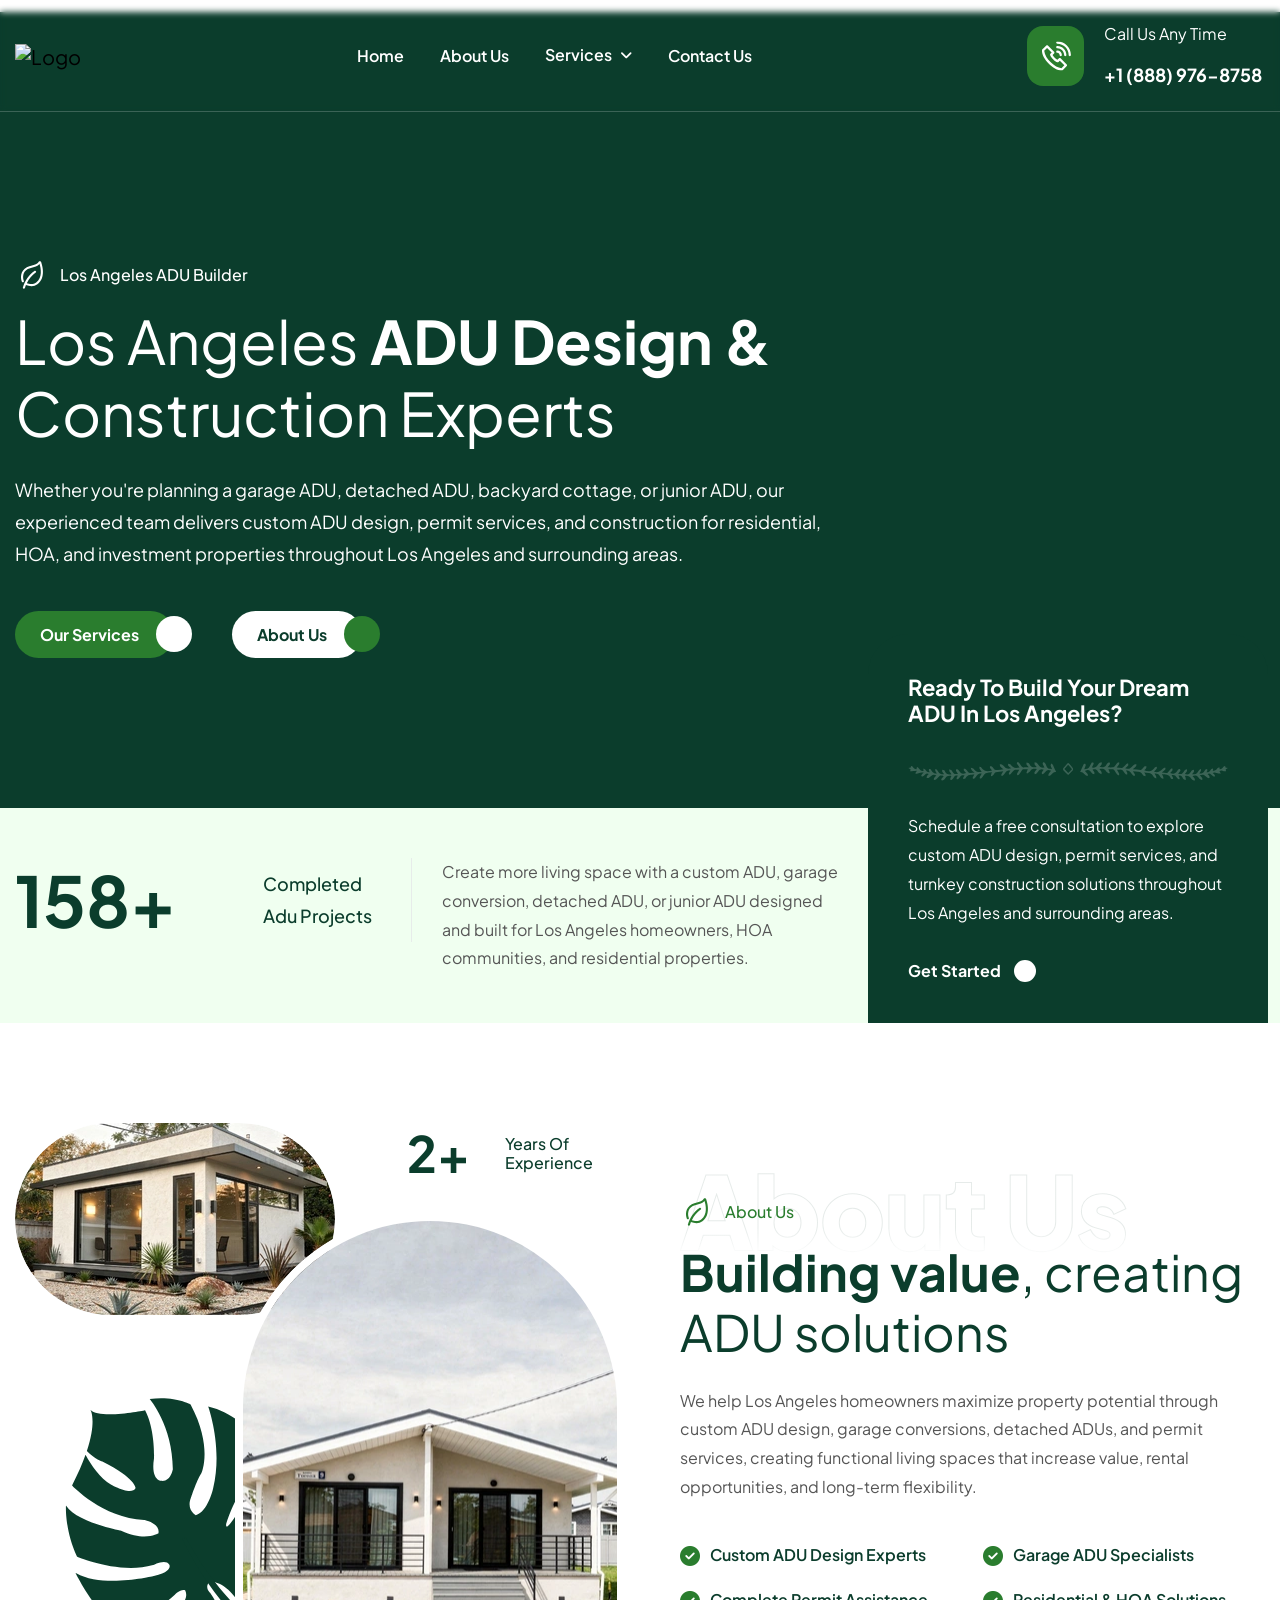
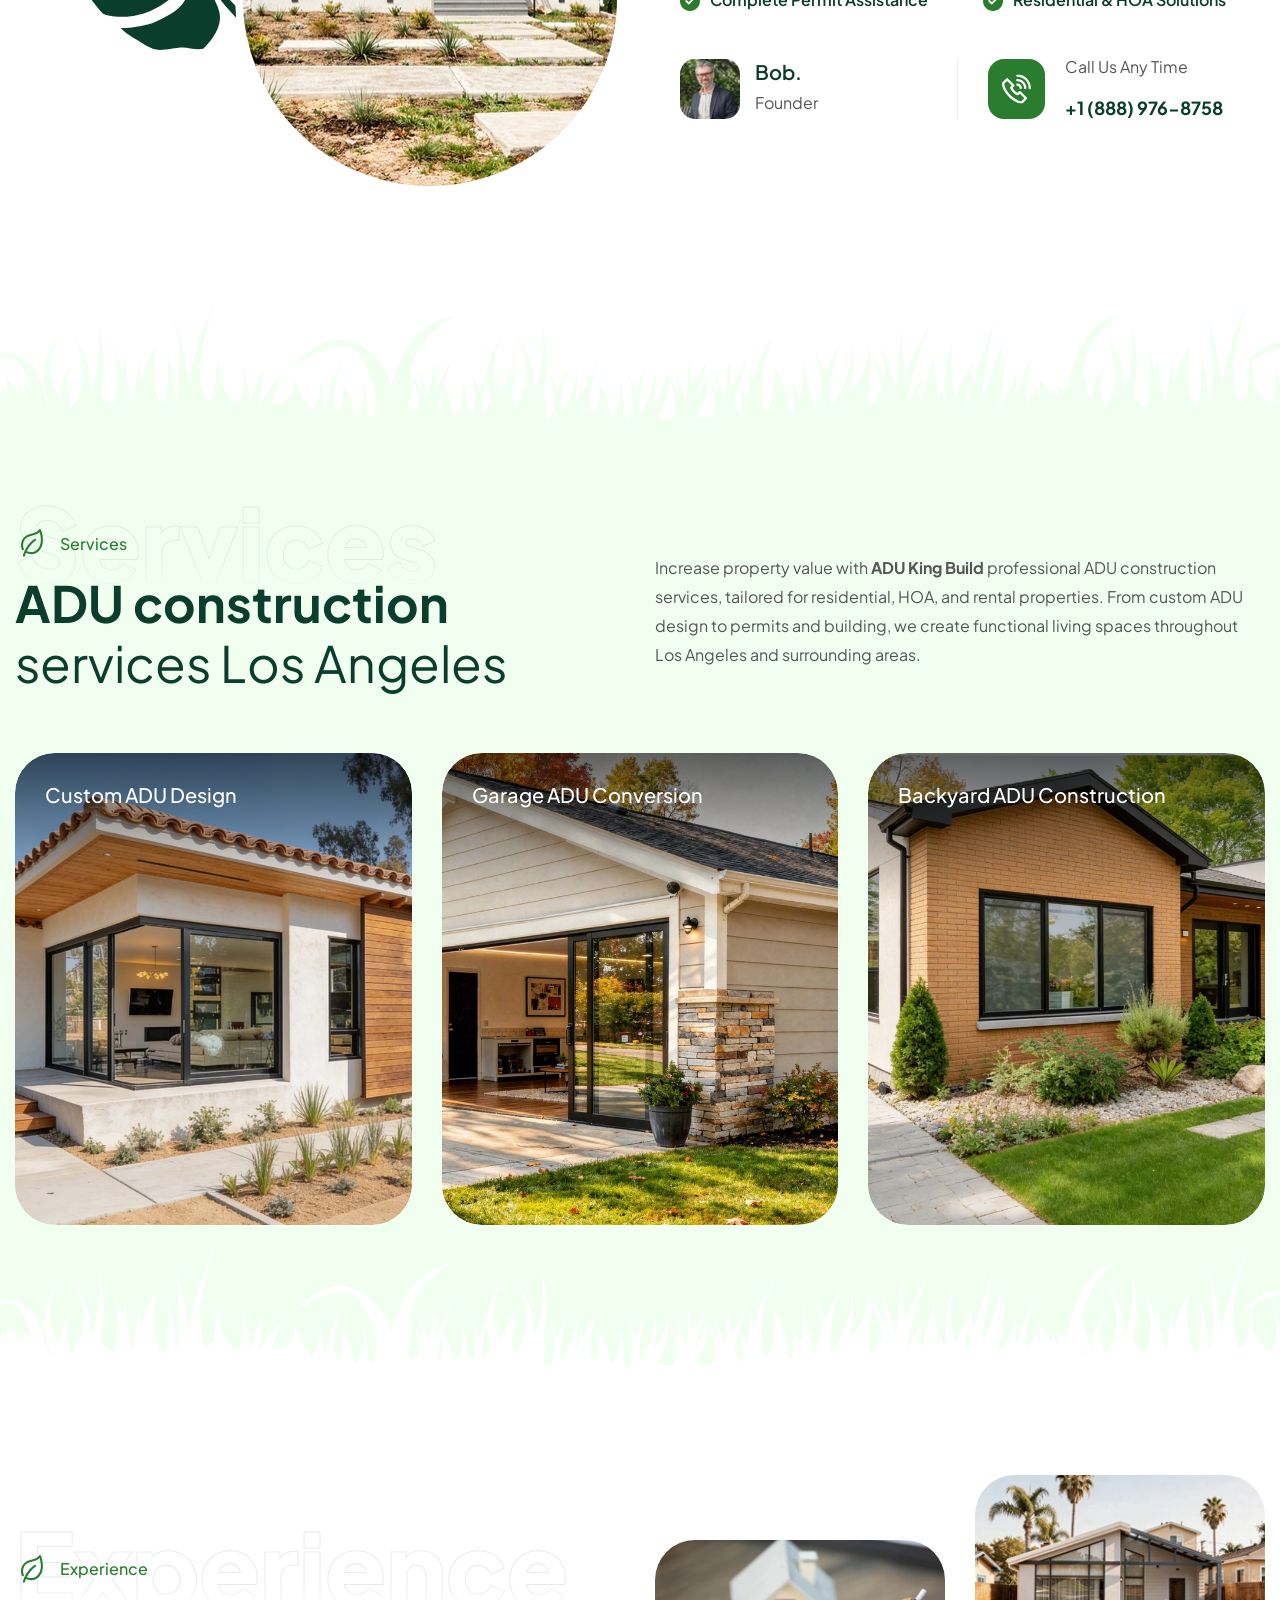
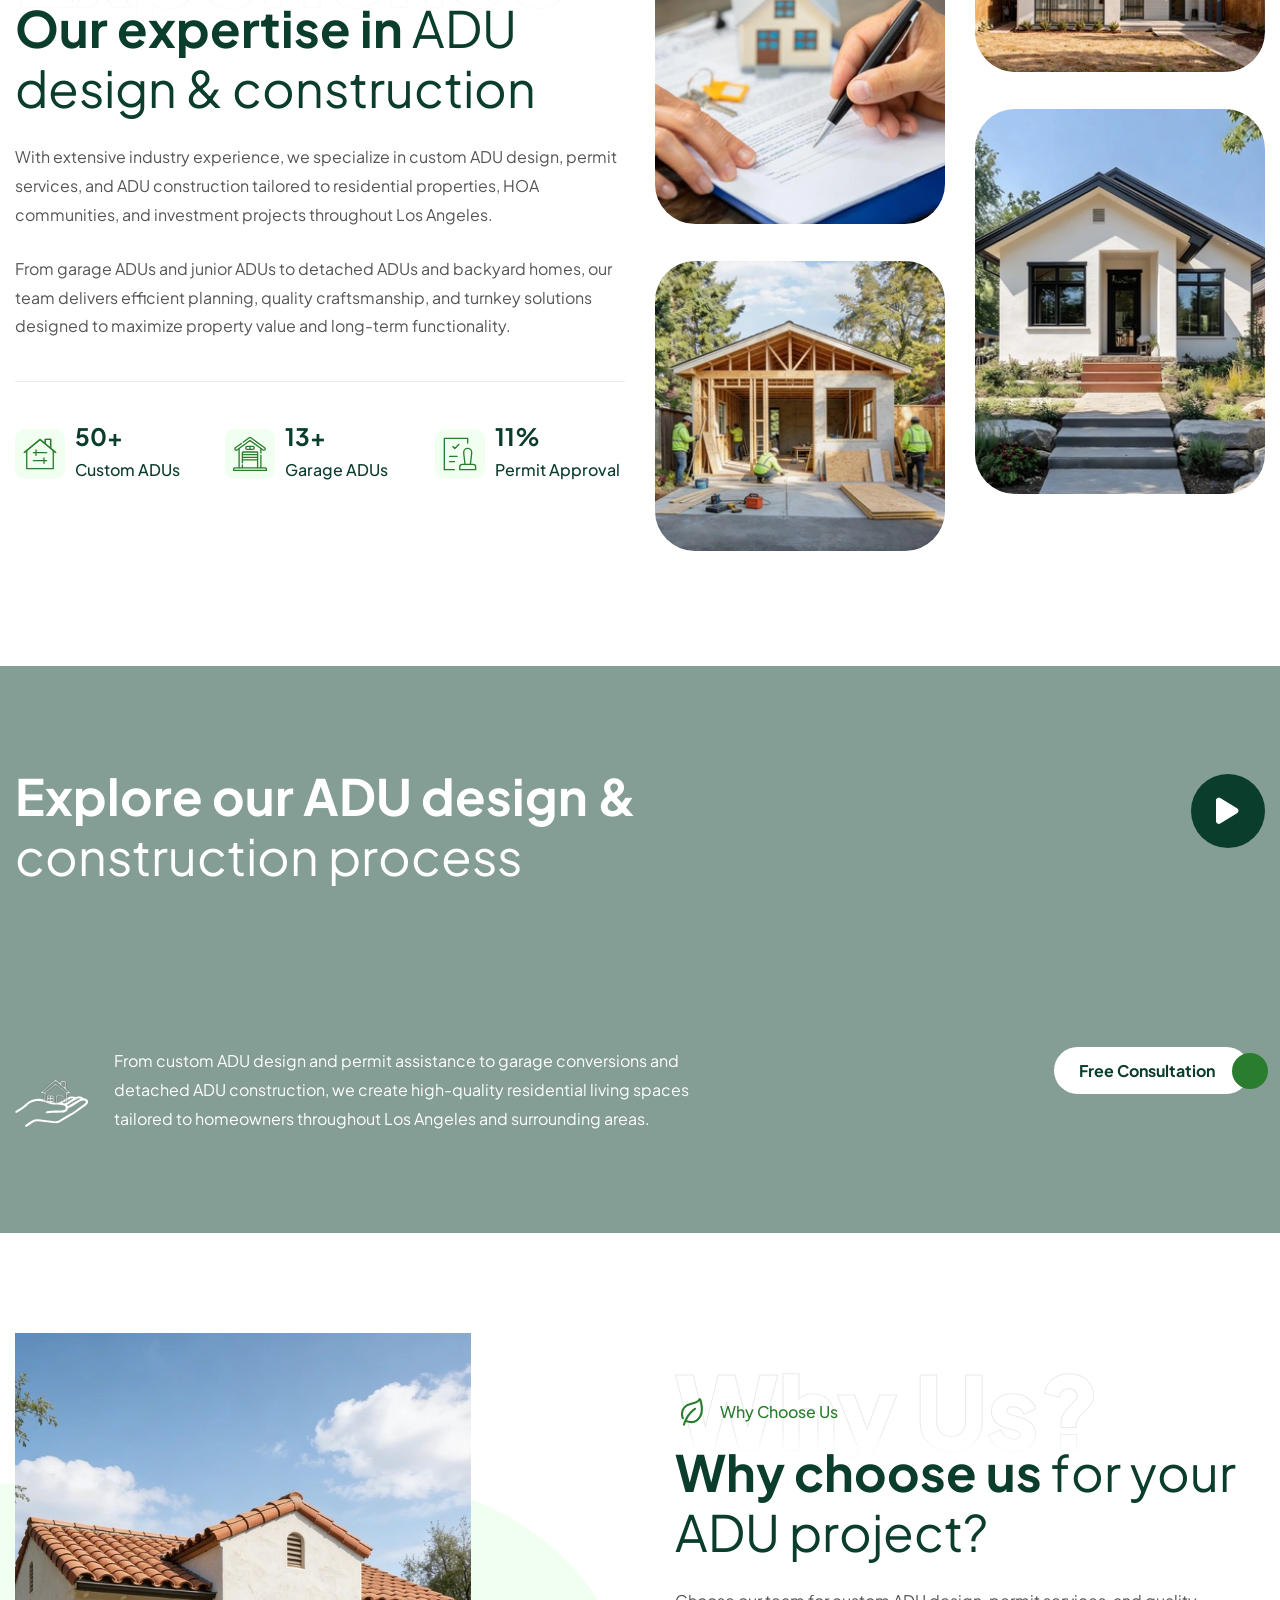
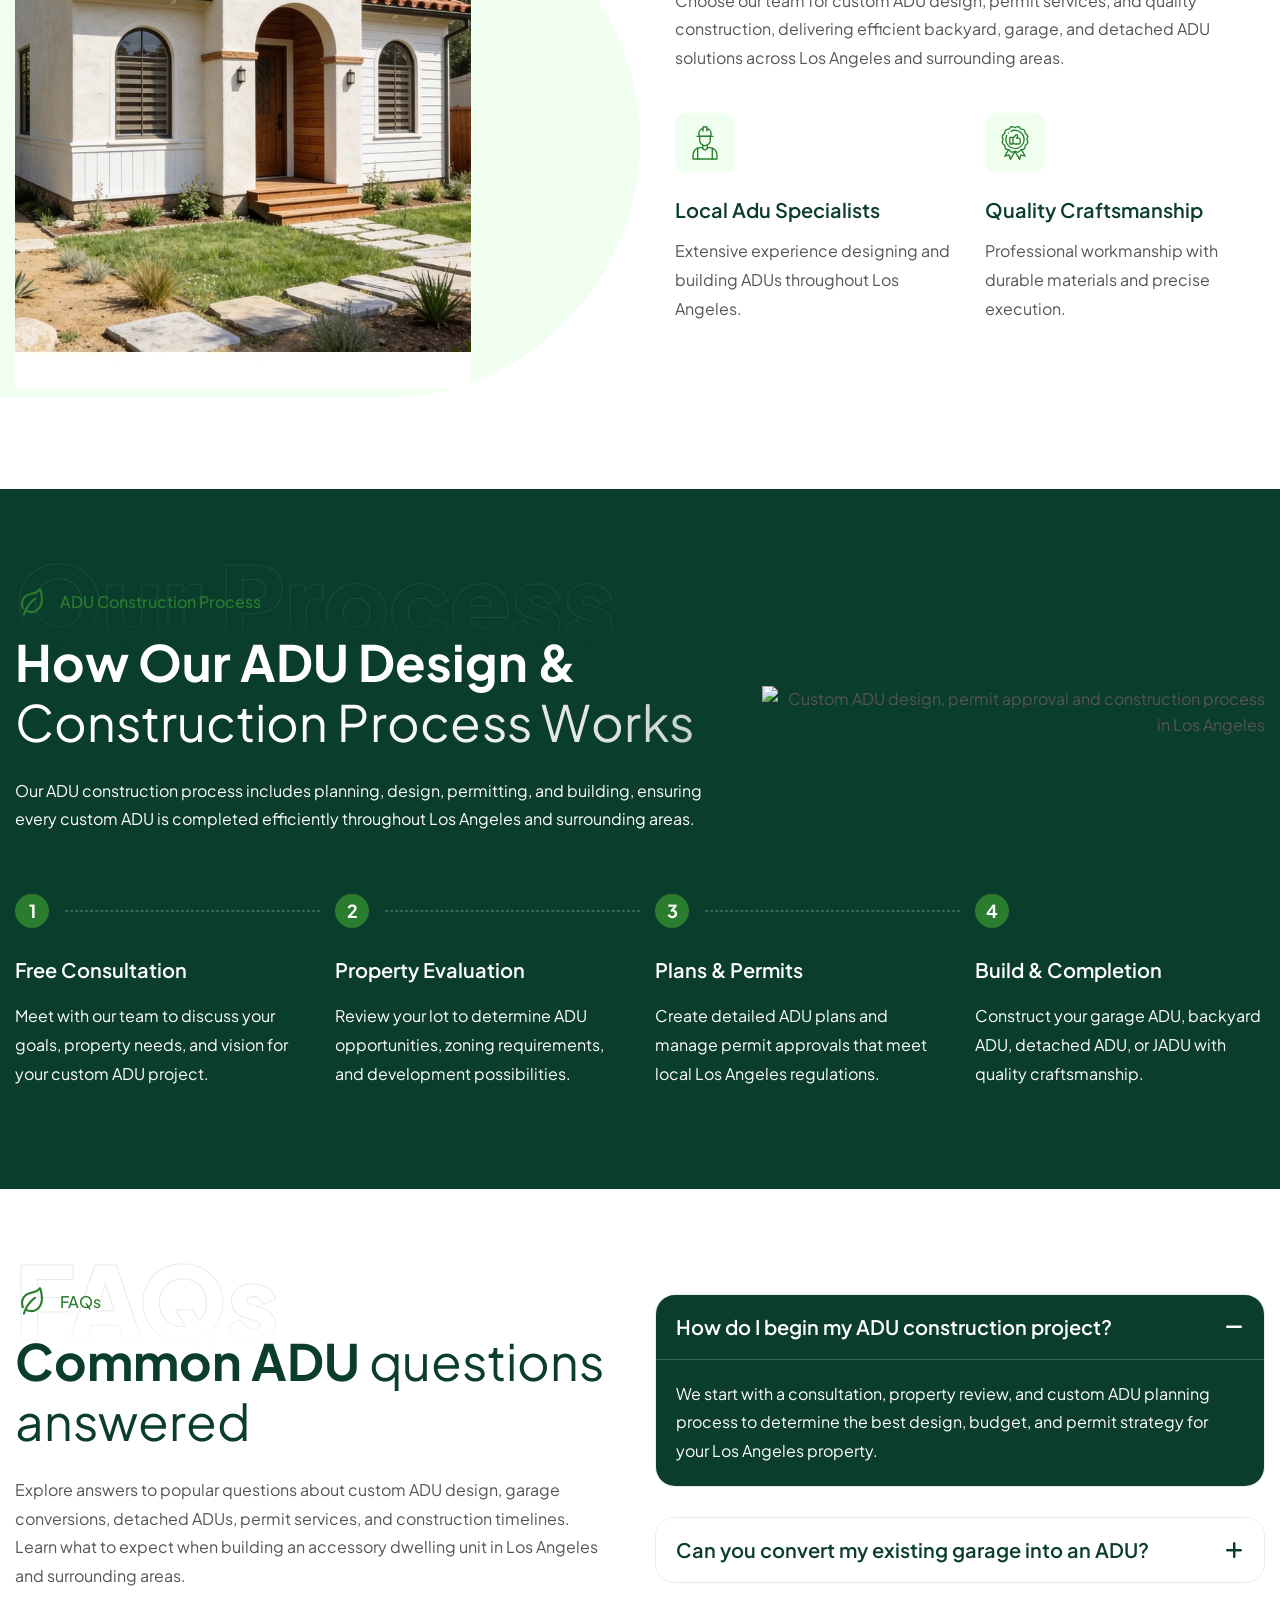
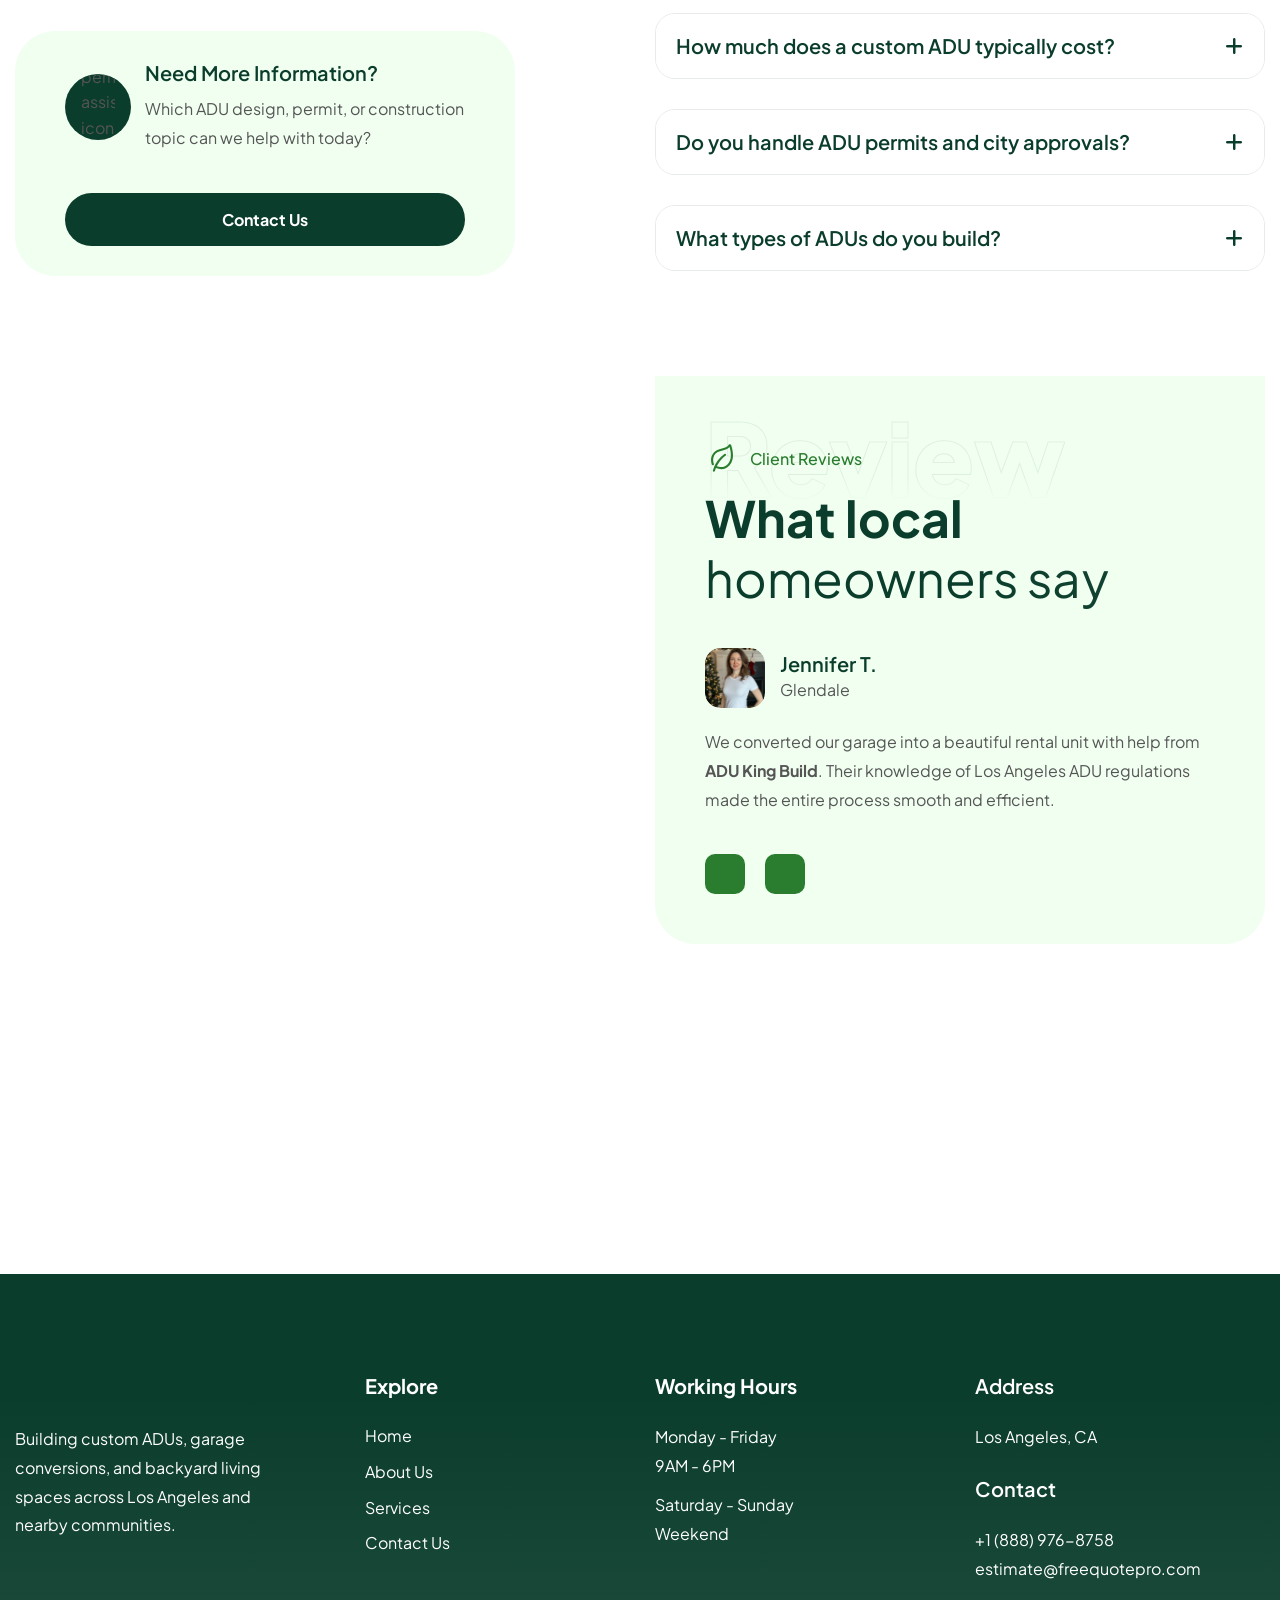
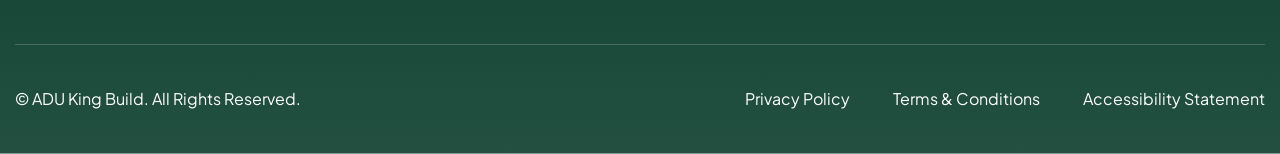
==== index.html @ 1ea775b8 "created home page for adu king build website" ====
<!DOCTYPE html>
<html lang="zxx">
<head>
	<!-- Meta -->
	<meta charset="utf-8">
	<meta http-equiv="X-UA-Compatible" content="IE=edge">
	<meta name="viewport" content="width=device-width, initial-scale=1.0">

	<!-- Primary SEO -->
	<title>ADU King Build | Custom ADU Builder in Los Angeles</title>

	<meta name="description" content="ADU King Build provides custom ADU design, garage ADUs, backyard ADUs, detached ADUs, junior ADUs, and permit services throughout Los Angeles.">
	<meta name="keywords" content="ADU Builder Los Angeles, Custom ADU Design Los Angeles, Garage ADU Conversion, Backyard ADU Builder, Detached ADU Los Angeles, Junior ADU Los Angeles, ADU Permit Services, Accessory Dwelling Unit Contractor, ADU Construction Los Angeles, ADU Design Build">
	<meta name="author" content="ADU King Build">
	<meta name="robots" content="index, follow, max-image-preview:large">

	<!-- Canonical URL -->
	<link rel="canonical" href="https://www.adukingbuild.com/">

	<!-- Open Graph -->
	<meta property="og:type" content="website">
	<meta property="og:title" content="ADU King Build | Custom ADU Builder in Los Angeles">
	<meta property="og:description" content="Professional ADU design, garage conversions, backyard ADUs, detached ADUs, junior ADUs, and permit services across Los Angeles.">
	<meta property="og:url" content="https://www.adukingbuild.com/">
	<meta property="og:site_name" content="ADU King Build">
	<meta property="og:image" content="https://www.adukingbuild.com/images/og-image.jpg">
	<meta property="og:image:width" content="1200">
	<meta property="og:image:height" content="630">
	<meta property="og:locale" content="en_US">

	<!-- Twitter Card -->
	<meta name="twitter:card" content="summary_large_image">
	<meta name="twitter:title" content="ADU King Build | Custom ADU Builder in Los Angeles">
	<meta name="twitter:description" content="Expert ADU design and construction services including garage ADUs, backyard ADUs, detached ADUs, and permit assistance.">
	<meta name="twitter:image" content="https://www.adukingbuild.com/images/og-image.jpg">

	<!-- Favicon Icon -->
	<link rel="shortcut icon" type="image/x-icon" href="images/favicon.png">

	<!-- Google Fonts Css -->
	<link rel="preconnect" href="https://fonts.googleapis.com">
	<link rel="preconnect" href="https://fonts.gstatic.com" crossorigin>
	<link href="https://fonts.googleapis.com/css2?family=Plus+Jakarta+Sans:ital,wght@0,200..800;1,200..800&display=swap" rel="stylesheet">

	<!-- Bootstrap Css -->
	<link href="css/bootstrap.min.css" rel="stylesheet" media="screen">

	<!-- SlickNav Css -->
	<link href="css/slicknav.min.css" rel="stylesheet">

	<!-- Swiper Css -->
	<link rel="stylesheet" href="css/swiper-bundle.min.css">

	<!-- Font Awesome Icon Css -->
	<link href="css/all.css" rel="stylesheet" media="screen">

	<!-- Animated Css -->
	<link href="css/animate.css" rel="stylesheet">

	<!-- Magnific Popup Css -->
	<link rel="stylesheet" href="css/magnific-popup.css">

	<!-- Mouse Cursor Css -->
	<link rel="stylesheet" href="css/mousecursor.css">

	<!-- Main Custom Css -->
	<link href="css/custom.css" rel="stylesheet" media="screen">
</head>
<body>

    <!-- Header Start -->
	<header class="main-header">
		<div class="header-sticky">
			<nav class="navbar navbar-expand-lg">
				<div class="container">
					<!-- Logo Start -->
					<a class="navbar-brand" href="./">
						<img src="images/logo.svg" alt="Logo">
					</a>
					<!-- Logo End -->

					<!-- Main Menu Start -->
					<div class="collapse navbar-collapse main-menu">
                        <div class="nav-menu-wrapper">
                            <ul class="navbar-nav mr-auto" id="menu">
                                <li class="nav-item"><a class="nav-link" href="./">Home</a>
                                  
                                </li>                                
                                <li class="nav-item"><a class="nav-link" href="about.html">About Us</a></li>
                                <li class="nav-item submenu"><a class="nav-link" href="services.html">Services</a>
                                    <ul>                                        
                                        <li class="nav-item"><a class="nav-link" href="service-custom-adu-design.html">Custom ADU Design</a></li>
                                        <li class="nav-item"><a class="nav-link" href="service-junior-adu.html">Junior ADU</a></li>
                                        <li class="nav-item"><a class="nav-link" href="service-garage-adu.html">Garage ADU</a></li>
                                         <li class="nav-item"><a class="nav-link" href="service-backyard-adu.html">Backyard ADU</a></li>
                                        <li class="nav-item"><a class="nav-link" href="service-detached-adu.html">Detached ADU</a></li>
                                        <li class="nav-item"><a class="nav-link" href="service-adu-permit.html">ADU Permit Services</a></li>


                                    </ul>
                                </li>
                                <li class="nav-item"><a class="nav-link" href="contact.html">Contact Us</a></li>                             
                            </ul>
                        </div>
                        <!-- Contact Now Box Start -->
                        <div class="contact-now-box d-inline-flex">
                            <div class="icon-box">
                                <a href="tel:+18889768758">  <img src="images/icons/icon-phone.svg" alt="contact for adu services across los angeles">
</a>
                            </div>
                            <div class="contact-now-box-content">
                                <p>call us any time</p>
                                <h3><a href="tel:+18889768758">+1 (888) 976-8758</a></h3>                                
                            </div>
                        </div>
                        <!-- Contact Now Box End -->
					</div>
					<!-- Main Menu End -->
					<div class="navbar-toggle"></div>
				</div>
			</nav>
			<div class="responsive-menu"></div>
		</div>
	</header>
	<!-- Header End -->

<!-- Hero Section Start -->
<div class="hero hero-video">
    <!-- Video Start -->
    <div class="hero-bg-video">
        <!-- Selfhosted Video Start -->
        <video autoplay muted loop id="myVideo"><source src="images/videos/adu-king-build-video.mp4" type="video/mp4"></video>

        <!-- Selfhosted Video End -->
    </div>
    <!-- Video End -->

    <div class="container">
        <div class="row align-items-center">
            <div class="col-lg-9">
                <!-- Hero Content Start -->
                <div class="hero-content">

                    <!-- Section Title Start -->
                    <div class="section-title">
                        <h3 class="wow fadeInUp">Los Angeles ADU Builder</h3>

                        <h1 class="text-anime-style-2" data-cursor="-opaque">
                            <span>Los Angeles</span> ADU Design &amp;
                            <span>Construction Experts</span>
                        </h1>

                        <p class="wow fadeInUp" data-wow-delay="0.25s">
                            Whether you're planning a garage ADU, detached ADU, backyard cottage, or junior ADU, our experienced team delivers custom ADU design, permit services, and construction for residential, HOA, and investment properties throughout Los Angeles and surrounding areas.
                        </p>
                    </div>
                    <!-- Section Title End -->

                    <div class="hero-content-body wow fadeInUp" data-wow-delay="0.5s">
                        <a href="services.html" class="btn-default">our services</a>
                        <a href="about.html" class="btn-default btn-highlighted">About Us</a>
                    </div>

                </div>
                <!-- Hero Content End -->
            </div>
        </div>
    </div>
</div>
<!-- Hero Section End -->

<!-- Customer Review Section Start -->
<div class="customer-review">
    <div class="container">
        <div class="row">

            <div class="col-lg-4 col-md-6">
                <!-- Our Happy Customer Start -->
                <div class="our-happy-customer">
                    <div class="happy-customer-counter">
                        <h2><span class="counter">460</span>+</h2>
                        <p>completed adu projects</p>
                    </div>
                </div>
                <!-- Our Happy Customer End -->
            </div>

            <div class="col-lg-4 col-md-6 order-lg-2 order-md-3">
                <!-- Customer Review Content Start -->
                <div class="customer-review-content">
                    <p>Create more living space with a custom ADU, garage conversion, detached ADU, or junior ADU designed and built for Los Angeles homeowners, HOA communities, and residential properties.</p>
                </div>
                <!-- Customer Review Content End -->
            </div>

            <div class="col-lg-4 order-lg-3 order-md-2">
                <!-- Customer Consultation Box Start -->
                <div class="customer-consultation-box">
                    <div class="customer-consultation-title">
                        <h3>Ready to Build Your Dream ADU in Los Angeles?</h3>
                    </div>

                    <div class="customer-consultation-image">
                        <img src="images/icons/customer-consultation-box-img.svg" alt="Los Angeles ADU design and construction consultation">
                    </div>

                    <div class="customer-consultation-body">
                        <p>Schedule a free consultation to explore custom ADU design, permit services, and turnkey construction solutions throughout Los Angeles and surrounding areas.</p>
                    </div>

                    <div class="customer-consultation-footer">
                        <a href="contact.html" class="learn-more-btn">get started</a>
                    </div>
                </div>
                <!-- Customer Consultation Box End -->
            </div>

        </div>
    </div>
</div>
<!-- Customer Review Section End -->

<!-- About Us Section Start -->
<div class="about-us">
    <div class="container">
        <div class="row align-items-center">
            <div class="col-lg-6">
                <!-- About Us Image Start -->
                <div class="about-image">

                    <!-- About Image Start -->
                    <div class="about-img-1">
                        <figure class="image-anime reveal">
                            <img src="images/resources/about-adu-service-2.webp" alt="Custom ADU design and detached ADU construction project in Los Angeles residential neighborhood">
                        </figure>
                    </div>
                    <!-- About Image End -->

                    <!-- About Image Start -->
                    <div class="about-img-2">
                        <figure class="image-anime reveal">
                            <img src="images/resources/about-adu-service.webp" alt="Modern backyard ADU and garage conversion built by Los Angeles ADU contractor">
                        </figure>
                    </div>
                    <!-- About Image End -->

                    <!-- Company Experience Start -->
                    <div class="company-experience">
                        <div class="company-experience-counter">
                            <h2><span class="counter">15</span>+</h2>
                        </div>
                        <div class="company-experience-content">
                            <p>years of experience</p>
                        </div>
                    </div>
                    <!-- Company Experience End -->

                </div>
                <!-- About Us Image End -->
            </div>

            <div class="col-lg-6">
                <!-- About Us Content Start -->
                <div class="about-us-content">

                    <!-- Section Title Start -->
                    <div class="section-title">
                        <div class="section-bg-title">
                            <span>about us</span>
                        </div>

                        <h3 class="wow fadeInUp">About Us</h3>

                        <h2 class="text-anime-style-2" data-cursor="-opaque">
                            Building value<span>, creating ADU solutions</span>
                        </h2>

                        <p class="wow fadeInUp" data-wow-delay="0.25s">
                            We help Los Angeles homeowners maximize property potential through custom ADU design, garage conversions, detached ADUs, and permit services, creating functional living spaces that increase value, rental opportunities, and long-term flexibility.
                        </p>
                    </div>
                    <!-- Section Title End -->

                    <!-- About Us Body Start -->
                    <div class="about-us-body wow fadeInUp" data-wow-delay="0.5s">
                        <ul>
                            <li>Custom ADU Design Experts</li>
                            <li>Garage ADU Specialists</li>
                            <li>Complete Permit Assistance</li>
                            <li>Residential &amp; HOA Solutions</li>
                        </ul>
                    </div>
                    <!-- About Us Body End -->

                    <!-- About Us Footer Start -->
                    <div class="about-us-footer wow fadeInUp" data-wow-delay="0.75s">

                        <!-- About Company Founder Start -->
                        <div class="about-company-founder">

                            <!-- Company Founder Image Start -->
                            <div class="company-founder-image">
                                <figure class="image-anime">
                                    <img src="images/testimonias/bob-founder.webp" alt="Founder of ADU King Build Los Angeles ADU design and construction company">
                                </figure>
                            </div>
                            <!-- Company Founder Image End -->

                            <!-- Company Founder Content Start -->
                            <div class="company-founder-content">
                                <h3>Bob.</h3>
                                <p>Founder</p>
                            </div>
                            <!-- Company Founder Content End -->

                        </div>
                        <!-- About Company Founder End -->

                        <!-- Contact Now Box Start -->
                        <div class="contact-now-box about-contact-box">
                            <div class="icon-box">
                                <a href="tel:+18889768758">
                                 <img src="images/icons/icon-phone.svg" alt="Call ADU King Build Los Angeles">

                                </a>
                            </div>

                            <div class="contact-now-box-content">
                                <p>call us any time</p>
                                <h3><a href="tel:+18889768758">+1 (888) 976-8758</a></h3>
                            </div>
                        </div>
                        <!-- Contact Now Box End -->

                    </div>
                    <!-- About Us Footer End -->

                </div>
                <!-- About Us Content End -->
            </div>
        </div>
    </div>
</div>
<!-- About Us Section End -->

<!-- Our Services Section Start -->
<div class="our-services">
    <div class="container">
        <div class="row section-row align-items-center">
            <div class="col-lg-6">
                <!-- Section Title Start -->
                <div class="section-title">
                    <div class="section-bg-title dark-bg-1">
                        <span>services</span>
                    </div>
                    <h3 class="wow fadeInUp">services</h3>
                    <h2 class="text-anime-style-2" data-cursor="-opaque">ADU construction <span>services Los Angeles</span></h2>
                </div>
                <!-- Section Title End -->
            </div>

            <div class="col-lg-6">
                <!-- Section Title Content Start -->
                <div class="section-title-content">
                    <p class="wow fadeInUp" data-wow-delay="0.25s">Increase property value with <strong>ADU King Build</strong> professional ADU construction services, tailored for residential, HOA, and rental properties. From custom ADU design to permits and building, we create functional living spaces throughout Los Angeles and surrounding areas.</p>
                </div>
                <!-- Section Title Content End -->
            </div>
        </div>

        <div class="row">
            <div class="col-lg-4 col-md-6">
                <!-- Service Item Start -->
                <div class="service-item wow fadeInUp">

                    <!-- Service Image Start -->
                    <div class="service-image">
                        <a href="service-custom-adu-design.html">
                            <figure>
                                <img src="images/services/custom-adu-design.webp" alt="Custom ADU design services and accessory dwelling unit planning in Los Angeles">
                            </figure>
                        </a>
                    </div>
                    <!-- Service Image End -->

                    <!-- Service Title Start -->
                    <div class="service-title">
                        <h3>custom ADU design</h3>
                    </div>
                    <!-- Service Title End -->

                    <!-- Service Body Start -->
                    <div class="service-body">
                        <!-- Service Content Start -->
                        <div class="service-content">
                            <p>Personalized ADU plans designed for comfort, value, and compliance.</p>
                        </div>
                        <!-- Service Content End -->

                        <!-- Service Btn Start -->
                        <div class="service-btn">
                            <a href="service-custom-adu-design.html" class="readmore-btn">
                                <img src="images/icons/arrow-green.svg" alt="Learn more about custom ADU design services">
                            </a>
                        </div>
                        <!-- Service Btn End -->
                    </div>
                    <!-- Service Body End -->
                </div>
                <!-- Service Item End -->
            </div>

            <div class="col-lg-4 col-md-6">
                <!-- Service Item Start -->
                <div class="service-item wow fadeInUp" data-wow-delay="0.25s">

                    <!-- Service Image Start -->
                    <div class="service-image">
                        <a href="service-garage-adu.html">
                            <figure>
                                <img src="images/services/garage-adu-construction.webp" alt="Garage ADU conversion contractor serving Los Angeles homeowners">
                            </figure>
                        </a>
                    </div>
                    <!-- Service Image End -->

                    <!-- Service Title Start -->
                    <div class="service-title">
                        <h3>garage ADU conversion</h3>
                    </div>
                    <!-- Service Title End -->

                    <!-- Service Body Start -->
                    <div class="service-body">
                        <!-- Service Content Start -->
                        <div class="service-content">
                            <p>Transform unused garages into modern ADUs with independent living space.</p>
                        </div>
                        <!-- Service Content End -->

                        <!-- Service Btn Start -->
                        <div class="service-btn">
                            <a href="#" class="readmore-btn">
                                <img src="images/icons/arrow-green.svg" alt="Explore garage ADU conversion services">
                            </a>
                        </div>
                        <!-- Service Btn End -->
                    </div>
                    <!-- Service Body End -->
                </div>
                <!-- Service Item End -->
            </div>

            <div class="col-lg-4 col-md-6">
                <!-- Service Item Start -->
                <div class="service-item wow fadeInUp" data-wow-delay="0.5s">

                    <!-- Service Image Start -->
                    <div class="service-image">
                        <a href="service-backyard-adu.html">
                            <figure>
                                <img src="images/services/backyard-adu.webp" alt="Detached backyard ADU construction and permit services in Los Angeles">
                            </figure>
                        </a>
                    </div>
                    <!-- Service Image End -->

                    <!-- Service Title Start -->
                    <div class="service-title">
                        <h3>backyard ADU Construction</h3>
                    </div>
                    <!-- Service Title End -->

                    <!-- Service Body Start -->
                    <div class="service-body">
                        <!-- Service Content Start -->
                        <div class="service-content">
                            <p>Complete detached ADU solutions with permits, construction, and support.</p>
                        </div>
                        <!-- Service Content End -->

                        <!-- Service Btn Start -->
                        <div class="service-btn">
                            <a href="#" class="readmore-btn">
                                <img src="images/icons/arrow-green.svg" alt="View detached ADU construction services">
                            </a>
                        </div>
                        <!-- Service Btn End -->
                    </div>
                    <!-- Service Body End -->
                </div>
                <!-- Service Item End -->
            </div>
        </div>
    </div>
</div>
<!-- Our Services Section End -->

<!-- Our Expertise Section Start -->
<div class="our-expertise">
    <div class="container">
        <div class="row align-items-center">
            <div class="col-lg-6">
                <!-- Expertise Content Start -->
                <div class="expertise-content">

                    <!-- Section Title Start -->
                    <div class="section-title">
                        <div class="section-bg-title">
                            <span>experience</span>
                        </div>

                        <h3 class="wow fadeInUp">experience</h3>

                        <h2 class="text-anime-style-2" data-cursor="-opaque">
                            Our expertise in <span>ADU design & construction</span>
                        </h2>

                        <p class="wow fadeInUp" data-wow-delay="0.25s">
                            With extensive industry experience, we specialize in custom ADU design, permit services, and ADU construction tailored to residential properties, HOA communities, and investment projects throughout Los Angeles.
                        </p>

                        <p class="wow fadeInUp" data-wow-delay="0.5s">
                            From garage ADUs and junior ADUs to detached ADUs and backyard homes, our team delivers efficient planning, quality craftsmanship, and turnkey solutions designed to maximize property value and long-term functionality.
                        </p>
                    </div>
                    <!-- Section Title End -->

                    <!-- Expertise Body Start -->
                    <div class="expertise-body">

                        <!-- Expertise Item Start -->
                        <div class="expertise-item">
                            <div class="icon-box">
                                <img src="images/icons/custom-adu-green.svg" alt="Custom ADU design services and planning expertise in Los Angeles">
                            </div>
                            <div class="expertise-item-content">
                                <h3><span class="counter">450</span>+</h3>
                                <p class="text-nowrap">custom ADUs</p>
                            </div>
                        </div>
                        <!-- Expertise Item End -->

                        <!-- Expertise Item Start -->
                        <div class="expertise-item">
                            <div class="icon-box">
                                <img src="images/icons/garage-adu-green.svg" alt="Garage ADU conversion and detached ADU construction specialists">
                            </div>
                            <div class="expertise-item-content">
                                <h3><span class="counter">120</span>+</h3>
                                <p class="text-nowrap">garage ADUs</p>
                            </div>
                        </div>
                        <!-- Expertise Item End -->

                        <!-- Expertise Item Start -->
                        <div class="expertise-item">
                            <div class="icon-box">
                                <img src="images/icons/permit-approval-green.svg" alt="ADU permit services and construction management in Los Angeles">
                            </div>
                            <div class="expertise-item-content">
                                <h3><span class="counter">100</span>%</h3>
                                <p class="text-nowrap">permit approval</p>
                            </div>
                        </div>
                        <!-- Expertise Item End -->

                    </div>
                    <!-- Expertise Body End -->

                </div>
                <!-- Expertise Content End -->
            </div>

            <div class="col-lg-6">
                <!-- Expertise Images Start -->
                <div class="expertise-images">

                    <!-- Expertise Image Box 1 Start -->
                    <div class="expertise-image-box-1">

                        <div class="expertise-img-1">
                            <figure class="image-anime reveal">
                                <img src="images/resources/our-expertise-permit-approval.webp" alt="Custom detached ADU construction project in Los Angeles residential neighborhood">
                            </figure>
                        </div>

                        <div class="expertise-img-3">
                            <figure class="image-anime reveal">
                                <img src="images/resources/our-expertise-adu-construction.webp" alt="Backyard ADU design and build services for Los Angeles homeowners">
                            </figure>
                        </div>

                    </div>
                    <!-- Expertise Image Box 1 End -->

                    <!-- Expertise Image Box 2 Start -->
                    <div class="expertise-image-box-2">

                        <div class="expertise-img-2">
                            <figure class="image-anime reveal">
                                <img src="images/resources/our-expertise-garage-adu.webp" alt="Garage conversion ADU contractor serving Los Angeles and surrounding areas">
                            </figure>
                        </div>

                        <div class="expertise-img-4">
                            <figure class="image-anime reveal">
                                <img src="images/resources/our-expertise-custom-adu.webp" alt="Modern accessory dwelling unit built by Los Angeles ADU construction experts">
                            </figure>
                        </div>

                    </div>
                    <!-- Expertise Image Box 2 End -->

                </div>
                <!-- Expertise Images End -->
            </div>
        </div>
    </div>
</div>
<!-- Our Expertise Section End -->

<!-- Intro Video Section Start -->
<div class="intro-video parallaxie">
    <div class="container">

        <!-- Intro Video Box Start -->
        <div class="row intro-video-box align-items-center">
            <div class="col-lg-8">

                <!-- Section Title Start -->
                <div class="section-title">
                    <h2 class="text-anime-style-2" data-cursor="-opaque">
                        Explore our ADU design & <span>construction process</span>
                    </h2>
                </div>
                <!-- Section Title End -->

            </div>

            <div class="col-lg-4">
                <div class="video-play-box">
                    <div class="video-play-content">

                        <!-- Video Play Button Start -->
                        <div class="video-play-button">
                            <a href="https://www.youtube.com/watch?v=Y-x0efG1seA" class="popup-video" data-cursor-text="Play">
                                <i class="fa-solid fa-play"></i>
                            </a>
                        </div>
                        <!-- Video Play Button End -->

                    </div>
                </div>
            </div>
        </div>
        <!-- Intro Video Box End -->

        <div class="row">
            <div class="col-lg-7">

                <!-- Specialize Item Start -->
                <div class="specialize-item wow fadeInUp" data-wow-delay="0.25s">
                    <div class="icon-box">
                        <img src="images/icons/adu-on-hand-icon.svg"
                             alt="Custom ADU design, garage conversion and detached ADU construction services in Los Angeles">
                    </div>

                    <div class="specialize-content">
                        <p>
                            From custom ADU design and permit assistance to garage conversions and detached ADU construction, we create high-quality residential living spaces tailored to homeowners throughout Los Angeles and surrounding areas.
                        </p>
                    </div>
                </div>
                <!-- Specialize Item End -->

            </div>

            <div class="col-lg-5">

                <!-- Section Btn Start -->
                <div class="section-btn wow fadeInUp" data-wow-delay="0.25s">
                    <a href="contact.html" class="btn-default btn-highlighted">free consultation</a>
                </div>
                <!-- Section Btn End -->

            </div>
        </div>
    </div>
</div>
<!-- Intro Video Section End -->

<!-- Why choose Us Section Start -->
<div class="why-choose-us">
    <div class="container">
        <div class="row align-items-center">
            <div class="col-lg-6 order-lg-1 order-2">

                <!-- Why choose Image Start -->
                <div class="why-choose-image">
                    <figure>
                        <img src="images/resources/why-choose-us.webp" alt="Custom ADU construction project featuring detached backyard ADU design and build services in Los Angeles">
                    </figure>
                </div>
                <!-- Why choose Image End -->

            </div>

            <div class="col-lg-6 order-lg-2 order-1">

                <!-- Why choose Content Start -->
                <div class="why-choose-content">

                    <!-- Section Title Start -->
                    <div class="section-title">
                        <div class="section-bg-title">
                            <span>Why Us?</span>
                        </div>

                        <h3 class="wow fadeInUp">why choose us</h3>

                        <h2 class="text-anime-style-2" data-cursor="-opaque">
                            Why choose us <span>for your ADU project?</span>
                        </h2>

                        <p class="wow fadeInUp" data-wow-delay="0.25s">
                            Choose our team for custom ADU design, permit services, and quality construction, delivering efficient backyard, garage, and detached ADU solutions across Los Angeles and surrounding areas.
                        </p>
                    </div>
                    <!-- Section Title End -->

                    <!-- Why choose Body Start -->
                    <div class="why-choose-body">

                        <!-- Why choose Item Start -->
                        <div class="why-choose-item wow fadeInUp" data-wow-delay="0.5s">
                            <div class="icon-box">
                                <img src="images/icons/adu-expert-green.svg" alt="Experienced Los Angeles ADU builder and accessory dwelling unit construction specialist">
                            </div>

                            <div class="why-choose-item-content">
                                <h3>local adu specialists</h3>
                                <p>Extensive experience designing and building ADUs throughout Los Angeles.</p>
                            </div>
                        </div>
                        <!-- Why choose Item End -->

                        <!-- Why choose Item Start -->
                        <div class="why-choose-item wow fadeInUp" data-wow-delay="0.5s">
                            <div class="icon-box">
                                <img src="images/icons/quality-icon-green.svg" alt="Professional ADU construction craftsmanship using quality materials and proven building methods">
                            </div>

                            <div class="why-choose-item-content">
                                <h3>quality craftsmanship</h3>
                                <p>Professional workmanship with durable materials and precise execution.</p>
                            </div>
                        </div>
                        <!-- Why choose Item End -->

                    </div>
                    <!-- Why choose Body End -->

                </div>
                <!-- Why choose Content End -->

            </div>
        </div>
    </div>
</div>
<!-- Why choose Us Section End -->

<!-- How It Work Section Start -->
<div class="how-it-work">
    <div class="container">
        <div class="row section-row align-items-center">
            <div class="col-lg-7 col-md-9">

                <!-- Section Title Start -->
                <div class="section-title">
                    <div class="section-bg-title dark-bg-2">
                        <span>Our Process</span>
                    </div>

                    <h3 class="wow fadeInUp">ADU construction process</h3>

                    <h2 class="text-anime-style-2" data-cursor="-opaque">
                        How Our ADU Design &
                        <span>Construction Process Works</span>
                    </h2>

                    <p class="wow fadeInUp" data-wow-delay="0.25s">
                        Our ADU construction process includes planning, design, permitting, and building, ensuring every custom ADU is completed efficiently throughout Los Angeles and surrounding areas.
                    </p>
                </div>
                <!-- Section Title End -->

            </div>

            <div class="col-lg-5 col-md-3">

                <!-- How Work Circle Image Start -->
                <div class="how-work-circle-img">
                    <img src="images/how-work-circle-img.png" alt="Custom ADU design, permit approval and construction process in Los Angeles">
                </div>
                <!-- How Work Circle Image End -->

            </div>
        </div>

        <div class="row">
            <div class="col-lg-12">

                <!-- How Work Process Box Start -->
                <div class="how-work-process-box wow fadeInUp" data-wow-delay="0.5s">

                    <!-- How It Work Item Start -->
                    <div class="how-work-item">
                        <div class="work-process-no">
                            <h3>1</h3>
                        </div>

                        <div class="work-process-content">
                            <h3>free consultation</h3>
                            <p>Meet with our team to discuss your goals, property needs, and vision for your custom ADU project.</p>
                        </div>
                    </div>
                    <!-- How It Work Item End -->

                    <!-- How It Work Item Start -->
                    <div class="how-work-item">
                        <div class="work-process-no">
                            <h3>2</h3>
                        </div>

                        <div class="work-process-content">
                            <h3>property evaluation</h3>
                            <p>Review your lot to determine ADU opportunities, zoning requirements, and development possibilities.</p>
                        </div>
                    </div>
                    <!-- How It Work Item End -->

                    <!-- How It Work Item Start -->
                    <div class="how-work-item">
                        <div class="work-process-no">
                            <h3>3</h3>
                        </div>

                        <div class="work-process-content">
                            <h3>plans & permits</h3>
                            <p>Create detailed ADU plans and manage permit approvals that meet local Los Angeles regulations.</p>
                        </div>
                    </div>
                    <!-- How It Work Item End -->

                    <!-- How It Work Item Start -->
                    <div class="how-work-item">
                        <div class="work-process-no">
                            <h3>4</h3>
                        </div>

                        <div class="work-process-content">
                            <h3>build & completion</h3>
                            <p>Construct your garage ADU, backyard ADU, detached ADU, or JADU with quality craftsmanship.</p>
                        </div>
                    </div>
                    <!-- How It Work Item End -->

                </div>
            </div>
            <!-- How Work Process Box End -->
        </div>
    </div>
</div>
<!-- How It Work Section End -->

<!-- Our Faqs Section Start -->
<div class="our-faqs">
    <div class="container">
        <div class="row align-items-center">
            <div class="col-lg-6">
                <!-- Our Faqs Content Start -->
                <div class="our-faqs-content">
                    <!-- Section Title Start -->
                    <div class="section-title">
                        <div class="section-bg-title">
                            <span>FAQs</span>
                        </div>
                        <h3 class="wow fadeInUp">FAQs</h3>
                        <h2 class="text-anime-style-2" data-cursor="-opaque">Common ADU <span>questions answered</span></h2>
                        <p class="wow fadeInUp" data-wow-delay="0.25s">Explore answers to popular questions about custom ADU design, garage conversions, detached ADUs, permit services, and construction timelines. Learn what to expect when building an accessory dwelling unit in Los Angeles and surrounding areas.</p>
                    </div>
                    <!-- Section Title End -->

                    <!-- Our Faqs CTA Start -->
                    <div class="our-faqs-cta wow fadeInUp" data-wow-delay="0.5s">
                        <!-- Faqs CTA Box Start -->
                        <div class="faqs-cta-box">
                            <div class="icon-box">
                                <img src="images/icon-faqs-cta-box.svg" alt="ADU consultation and permit assistance icon for Los Angeles homeowners">
                            </div>
                            <div class="faqs-cta-content">
                                <h3>Need More Information?</h3>
                                <p>Which ADU design, permit, or construction topic can we help with today?</p>
                            </div>
                        </div>
                        <!-- Faqs CTA Box End -->

                        <!-- Faqs CTA Btn Start -->
                        <div class="faqs-cta-btn">
                            <a href="contact.html" class="btn-default">contact us</a>
                        </div>
                        <!-- Faqs CTA Btn End -->
                    </div>
                    <!-- Our Faqs CTA End -->
                </div>
                <!-- Our Faqs Content End -->
            </div>

            <div class="col-lg-6">
                <div class="our-faq-section">

                    <!-- FAQ Accordion Start -->
                    <div class="faq-accordion" id="accordion">

                        <!-- FAQ Item Start -->
                        <div class="accordion-item wow fadeInUp">
                            <h2 class="accordion-header" id="heading1">
                                <button class="accordion-button" type="button" data-bs-toggle="collapse" data-bs-target="#collapse1" aria-expanded="true" aria-controls="collapse1">
                                    How do I begin my ADU construction project?
                                </button>
                            </h2>
                            <div id="collapse1" class="accordion-collapse collapse show" aria-labelledby="heading1" data-bs-parent="#accordion">
                                <div class="accordion-body">
                                    <p>We start with a consultation, property review, and custom ADU planning process to determine the best design, budget, and permit strategy for your Los Angeles property.</p>
                                </div>
                            </div>
                        </div>
                        <!-- FAQ Item End -->

                        <!-- FAQ Item Start -->
                        <div class="accordion-item wow fadeInUp" data-wow-delay="0.2s">
                            <h2 class="accordion-header" id="heading2">
                                <button class="accordion-button collapsed" type="button" data-bs-toggle="collapse" data-bs-target="#collapse2" aria-expanded="false" aria-controls="collapse2">
                                    Can you convert my existing garage into an ADU?
                                </button>
                            </h2>
                            <div id="collapse2" class="accordion-collapse collapse" aria-labelledby="heading2" data-bs-parent="#accordion">
                                <div class="accordion-body">
                                    <p>Yes. Our team specializes in garage ADU conversions and can transform qualifying garages into functional living spaces that meet local building requirements.</p>
                                </div>
                            </div>
                        </div>
                        <!-- FAQ Item End -->

                        <!-- FAQ Item Start -->
                        <div class="accordion-item wow fadeInUp" data-wow-delay="0.4s">
                            <h2 class="accordion-header" id="heading3">
                                <button class="accordion-button collapsed" type="button" data-bs-toggle="collapse" data-bs-target="#collapse3" aria-expanded="false" aria-controls="collapse3">
                                    How much does a custom ADU typically cost?
                                </button>
                            </h2>
                            <div id="collapse3" class="accordion-collapse collapse" aria-labelledby="heading3" data-bs-parent="#accordion">
                                <div class="accordion-body">
                                    <p>Pricing varies based on size, design features, site conditions, and permits. We provide a detailed estimate tailored to your goals and investment plans.</p>
                                </div>
                            </div>
                        </div>
                        <!-- FAQ Item End -->

                        <!-- FAQ Item Start -->
                        <div class="accordion-item wow fadeInUp" data-wow-delay="0.6s">
                            <h2 class="accordion-header" id="heading4">
                                <button class="accordion-button collapsed" type="button" data-bs-toggle="collapse" data-bs-target="#collapse4" aria-expanded="false" aria-controls="collapse4">
                                    Do you handle ADU permits and city approvals?
                                </button>
                            </h2>
                            <div id="collapse4" class="accordion-collapse collapse" aria-labelledby="heading4" data-bs-parent="#accordion">
                                <div class="accordion-body">
                                    <p>Absolutely. <strong>ADU King Build</strong> manages permit applications, plan submissions, and approval coordination to help simplify the process.</p>
                                </div>
                            </div>
                        </div>
                        <!-- FAQ Item End -->

                        <!-- FAQ Item Start -->
                        <div class="accordion-item wow fadeInUp" data-wow-delay="0.8s">
                            <h2 class="accordion-header" id="heading5">
                                <button class="accordion-button collapsed" type="button" data-bs-toggle="collapse" data-bs-target="#collapse5" aria-expanded="false" aria-controls="collapse5">
                                    What types of ADUs do you build?
                                </button>
                            </h2>
                            <div id="collapse5" class="accordion-collapse collapse" aria-labelledby="heading5" data-bs-parent="#accordion">
                                <div class="accordion-body">
                                    <p>We build detached ADUs, backyard ADUs, junior ADUs, garage conversions, and custom accessory dwelling units for residential, HOA, and investment properties.</p>
                                </div>
                            </div>
                        </div>
                        <!-- FAQ Item End -->

                    </div>
                    <!-- FAQ Accordion End -->

                </div>
            </div>
        </div>
    </div>
</div>
<!-- Our Faqs Section End -->


<!-- Our Testiminial Start -->
<div class="our-testimonials parallaxie">
    <div class="container">
        <div class="row align-items-start">
            <div class="col-lg-6 col-md-9">
                <div class="testimonial-box">

                    <!-- Section Title Start -->
                    <div class="section-title">
                        <div class="section-bg-title dark-bg-1">
                            <span>Review</span>
                        </div>
                        <h3 class="wow fadeInUp">client reviews</h3>
                        <h2 class="text-anime-style-2" data-cursor="-opaque">What local <span>homeowners say</span></h2>
                    </div>
                    <!-- Section Title End -->

                    <!-- Testimonial Slider Start -->
                    <div class="testimonial-slider">
                        <div class="swiper">
                            <div class="swiper-wrapper" data-cursor-text="Drag">

                                <!-- Testimonial Slide Start -->
                                <div class="swiper-slide">
                                    <div class="testimonial-item">
                                        <div class="testimonial-header">
                                            <div class="author-image">
                                                <figure class="image-anime">
                                                    <img src="images/testimonias/client-10-m.webp" alt="Homeowner review for custom backyard ADU construction in Pasadena Los Angeles County">
                                                </figure>
                                            </div>
                                            <div class="author-content">
                                                <h3>Michael R.</h3>
                                                <p>Pasadena</p>
                                            </div>
                                        </div>
                                        <div class="testimonial-content">
                                            <p>Our backyard ADU turned out even better than expected. The team handled design, permits, and construction professionally, and the finished space adds tremendous value to our property.</p>
                                        </div>
                                    </div>
                                </div>
                                <!-- Testimonial Slide End -->

                                <!-- Testimonial Slide Start -->
                                <div class="swiper-slide">
                                    <div class="testimonial-item">
                                        <div class="testimonial-header">
                                            <div class="author-image">
                                                <figure class="image-anime">
                                                    <img src="images/testimonias/client-1-f.webp" alt="Garage conversion ADU client testimonial from Glendale California">
                                                </figure>
                                            </div>
                                            <div class="author-content">
                                                <h3>Jennifer T.</h3>
                                                <p>Glendale</p>
                                            </div>
                                        </div>
                                        <div class="testimonial-content">
                                            <p>We converted our garage into a beautiful rental unit with help from <strong>ADU King Build</strong>. Their knowledge of Los Angeles ADU regulations made the entire process smooth and efficient.</p>
                                        </div>
                                    </div>
                                </div>
                                <!-- Testimonial Slide End -->

                                <!-- Testimonial Slide Start -->
                                <div class="swiper-slide">
                                    <div class="testimonial-item">
                                        <div class="testimonial-header">
                                            <div class="author-image">
                                                <figure class="image-anime">
                                                    <img src="images/testimonias/client-3-m.webp" alt="Detached ADU construction review from Burbank homeowner">
                                                </figure>
                                            </div>
                                            <div class="author-content">
                                                <h3>David S.</h3>
                                                <p>Burbank</p>
                                            </div>
                                        </div>
                                        <div class="testimonial-content">
                                            <p>From custom ADU plans to final completion, every detail was managed carefully. Our detached ADU looks fantastic and provides comfortable living space for family members.</p>
                                        </div>
                                    </div>
                                </div>
                                <!-- Testimonial Slide End -->
<!-- Testimonial Slide Start -->
<div class="swiper-slide">
    <div class="testimonial-item">
        <div class="testimonial-header">
            <div class="author-image">
                <figure class="image-anime">
                    <img src="images/testimonias/client-13-f.webp" alt="Junior ADU construction testimonial from Sherman Oaks homeowner">
                </figure>
            </div>
            <div class="author-content">
                <h3>Sarah L.</h3>
                <p>Sherman Oaks</p>
            </div>
        </div>
        <div class="testimonial-content">
            <p>The junior ADU was designed perfectly for our property and completed on schedule. We now have a private living space that blends seamlessly with our existing home.</p>
        </div>
    </div>
</div>
<!-- Testimonial Slide End -->

<!-- Testimonial Slide Start -->
<div class="swiper-slide">
    <div class="testimonial-item">
        <div class="testimonial-header">
            <div class="author-image">
                <figure class="image-anime">
                    <img src="images/testimonias/client-6-m.webp" alt="Custom ADU design and permit services review from Culver City">
                </figure>
            </div>
            <div class="author-content">
                <h3>Robert K.</h3>
                <p>Culver City</p>
            </div>
        </div>
        <div class="testimonial-content">
            <p>The permit process seemed overwhelming at first, but <strong>ADU King Build</strong> guided us every step of the way. Their custom ADU design exceeded our expectations.</p>
        </div>
    </div>
</div>
<!-- Testimonial Slide End -->

<!-- Testimonial Slide Start -->
<div class="swiper-slide">
    <div class="testimonial-item">
        <div class="testimonial-header">
            <div class="author-image">
                <figure class="image-anime">
                    <img src="images/testimonias/client-12-f.webp" alt="Detached backyard ADU project completed in Santa Monica California">
                </figure>
            </div>
            <div class="author-content">
                <h3>Emily P.</h3>
                <p>Santa Monica</p>
            </div>
        </div>
        <div class="testimonial-content">
            <p>Our detached backyard ADU was built with exceptional craftsmanship and attention to detail. The new space has increased both functionality and property value.</p>
        </div>
    </div>
</div>
<!-- Testimonial Slide End -->



                            </div>

                            <div class="testimonial-btn">
                                <div class="testimonial-button-prev"></div>
                                <div class="testimonial-button-next"></div>
                            </div>

                        </div>
                    </div>
                    <!-- Testimonial Slider End -->

                </div>
            </div>
        </div>
    </div>
</div>
<!-- Our Testiminial End -->


    <!-- Footer Start -->
    <footer class="main-footer">
        <div class="container">
            <div class="row">
                <div class="col-lg-3 col-md-12">
                    <!-- About Footer Start -->
                    <div class="about-footer">
                        <!-- Footer Logo Start -->
                        <div class="footer-logo">
                            <img src="images/footer-logo.svg" alt="">
                        </div>
                        <!-- Footer Logo End -->

                        <!-- About Footer Content Start -->

<div class="about-footer-content">
    <p>Building custom ADUs, garage conversions, and backyard living spaces across Los Angeles and nearby communities.</p>
</div>

                     
                        
                    </div>
                    <!-- About Footer End -->
                </div>

                <div class="col-lg-3 col-md-4 col-6">
                    <!-- About Links Start -->
                    <div class="footer-links">
                        <h3>explore</h3>
                        <ul>
                            <li><a href="index.html">home</a></li>
                            <li><a href="about.html">about us</a></li>
                            <li><a href="services.html">services</a></li>
                            <li><a href="contact.html">Contact Us</a></li>
                        </ul>
                    </div>
                    <!-- About Links End -->
                </div>

                <div class="col-lg-3 col-md-4 col-6">
                    <!-- Working Hours Start -->
                    <div class="working-hour">
                        <h3>working hours</h3>
                        <div class="working-hour-box">
                            <p>Monday - Friday</p>
                            <p>9AM - 6PM</p>
                        </div>

                        <div class="working-hour-box">
                            <p>Saturday - Sunday</p>
                            <p>Weekend</p>
                        </div>

                       
                    </div>
                    <!-- Working Hours End -->
                </div>

                <div class="col-lg-3 col-md-4">
                    <!-- Footer Contact Start -->
                    <div class="footer-contact">
                        <!-- Footer Info Box Start -->
                        <div class="footer-info-box">
                            <h3>address</h3>
                            <p>Los Angeles, CA</p>                              
                        </div>
                        <!-- Footer Info Box End -->
                        
                        <!-- Footer Info Box Start -->
                        <div class="footer-info-box">
                            <h3>contact</h3>
                            <p><a href="tel:+18889768758">+1 (888) 976-8758</a></p>
                            <p><a href="mailto:estimate@freequotepro.com">estimate@freequotepro.com</a></p>                              
                        </div>
                        <!-- Footer Info Box End -->
                    </div>
                    <!-- Footer Contact End -->
                </div>
            </div>

            <!-- Footer Copyright Section Start -->
            <div class="footer-copyright">
                <div class="row align-items-center">
                    <div class="col-lg-6 col-md-6">
                        <!-- Footer Copyright Start -->
                        <div class="footer-copyright-text">
                            <p>© ADU King Build. All Rights Reserved.</p>
                        </div>
                        <!-- Footer Copyright End -->
                    </div>

                    <div class="col-lg-6 col-md-6">
                        <!-- Footer Social Link Start -->
                        <div class="footer-privacy-policy">
                            <ul>
                                <li><a href="privacy-policy.html">privacy policy</a></li>
                                <li><a href="terms-conditions.html">terms &amp; conditions</a></li> 
                                <li><a href="accessibility-statement.html">accessibility statement</a></li>                               
                              
                            </ul>
                        </div>
                        <!-- Footer Social Link End -->
                    </div>
                </div>
            </div>
            <!-- Footer Copyright Section End -->
        </div>
    </footer>
    <!-- Footer End -->

    <!-- Jquery Library File -->
    <script src="js/jquery-3.7.1.min.js"></script>
    <!-- Bootstrap js file -->
    <script src="js/bootstrap.min.js"></script>
    <!-- Validator js file -->
    <script src="js/validator.min.js"></script>
    <!-- SlickNav js file -->
    <script src="js/jquery.slicknav.js"></script>
    <!-- Swiper js file -->
    <script src="js/swiper-bundle.min.js"></script>
    <!-- Counter js file -->
    <script src="js/jquery.waypoints.min.js"></script>
    <script src="js/jquery.counterup.min.js"></script>
    <!-- Isotop js file -->
	<script src="js/isotope.min.js"></script>
    <!-- Magnific js file -->
    <script src="js/jquery.magnific-popup.min.js"></script>
    <!-- SmoothScroll -->
    <script src="js/SmoothScroll.js"></script>
    <!-- Parallax js -->
    <script src="js/parallaxie.js"></script>
    <!-- MagicCursor js file -->
    <script src="js/gsap.min.js"></script>
    <script src="js/magiccursor.js"></script>
    <!-- Text Effect js file -->
    <script src="js/SplitText.js"></script>
    <script src="js/ScrollTrigger.min.js"></script>
    <!-- YTPlayer js File -->
    <script src="js/jquery.mb.YTPlayer.min.js"></script>
    <!-- Wow js file -->
    <script src="js/wow.js"></script>
    <!-- Main Custom js file -->
    <script src="js/function.js"></script>
</body>
</html>
---- css/mousecursor.css ----
/*! normalize.css v7.0.0 | MIT License | github.com/necolas/normalize.css */
.cb-cursor {
	position: fixed;
	top: 0;
	left: 0;
	z-index: 150;
	contain: layout style size;
	pointer-events: none;
	will-change: transform;
	-webkit-transition: opacity 0.3s, color 0.4s;
	-o-transition: opacity 0.3s, color 0.4s;
	-moz-transition: opacity 0.3s, color 0.4s;
	transition: opacity 0.3s, color 0.4s;
}

.cb-cursor:before {
	content: "";
	position: absolute;
	top: -24px;
	left: -24px;
	display: block;
	width: 48px;
	height: 48px;
	-webkit-transform: scale(0);
	-moz-transform: scale(0);
	-ms-transform: scale(0);
	-o-transform: scale(0);
	transform: scale(0);
	background: #2A7D2E;
	-webkit-border-radius: 50%;
	-moz-border-radius: 50%;
	border-radius: 50%;
	-webkit-transition: opacity 0.1s, -webkit-transform 0.3s ease-in-out;
	transition: opacity 0.1s, -webkit-transform 0.3s ease-in-out;
	-o-transition: opacity 0.1s, -o-transform 0.3s ease-in-out;
	-moz-transition: transform 0.3s ease-in-out, opacity 0.1s, -moz-transform 0.3s ease-in-out;
	transition: transform 0.3s ease-in-out, opacity 0.1s;
	transition: transform 0.3s ease-in-out, opacity 0.1s, -webkit-transform 0.3s ease-in-out, -moz-transform 0.3s ease-in-out, -o-transform 0.3s ease-in-out;
}

.cb-cursor-text {
	position: absolute;
	top: -18px;
	left: -18px;
	width: 36px;
	height: 36px;
	display: -webkit-box;
	display: -webkit-flex;
	display: -moz-box;
	display: -ms-flexbox;
	display: flex;
	-webkit-box-align: center;
	-webkit-align-items: center;
	-moz-box-align: center;
	-ms-flex-align: center;
	align-items: center;
	-webkit-box-pack: center;
	-webkit-justify-content: center;
	-moz-box-pack: center;
	-ms-flex-pack: center;
	justify-content: center;
	-webkit-transform: scale(0) rotate(10deg);
	-moz-transform: scale(0) rotate(10deg);
	-ms-transform: scale(0) rotate(10deg);
	-o-transform: scale(0) rotate(10deg);
	transform: scale(0) rotate(10deg);
	opacity: 0;
	color: white;
	font-size: 16px;
	line-height: 20px;
	text-align: center;
	letter-spacing: -0.01em;
	-webkit-transition: opacity 0.4s, -webkit-transform 0.3s;
	transition: opacity 0.4s, -webkit-transform 0.3s;
	-o-transition: opacity 0.4s, -o-transform 0.3s;
	-moz-transition: opacity 0.4s, transform 0.3s, -moz-transform 0.3s;
	transition: opacity 0.4s, transform 0.3s;
	transition: opacity 0.4s, transform 0.3s, -webkit-transform 0.3s, -moz-transform 0.3s, -o-transform 0.3s;
}

@supports (mix-blend-mode: exclusion) {
	.cb-cursor.-exclusion, .cb-cursor.-opaque {
		mix-blend-mode: exclusion;
	}
}

@supports (mix-blend-mode: exclusion) {
	.cb-cursor.-exclusion:before, .cb-cursor.-opaque:before {
		background: white;
	}
}

.cb-cursor.-normal, .cb-cursor.-text {
	mix-blend-mode: normal;
}

.cb-cursor.-normal:before, .cb-cursor.-text:before {
	background: currentColor;
}

.cb-cursor.-inverse {
	color: white;
}

.cb-cursor.-visible:before {
	-webkit-transform: scale(0.2);
	-moz-transform: scale(0.2);
	-ms-transform: scale(0.2);
	-o-transform: scale(0.2);
	transform: scale(0.2);
}

.cb-cursor.-visible.-active:before {
	-webkit-transform: scale(0.23);
	-moz-transform: scale(0.23);
	-ms-transform: scale(0.23);
	-o-transform: scale(0.23);
	transform: scale(0.23);
	-webkit-transition-duration: 0.2s;
	-moz-transition-duration: 0.2s;
	-o-transition-duration: 0.2s;
	transition-duration: 0.2s;
}

.cb-cursor.-pointer:before {
	-webkit-transform: scale(0);
	-moz-transform: scale(0);
	-ms-transform: scale(0);
	-o-transform: scale(0);
	transform: scale(0);
}

.cb-cursor.-text:before {
	background: #000;
	opacity: 0.80;
	backdrop-filter: blur(10);
	-webkit-transform: scale(1.7);
	-moz-transform: scale(1.7);
	-ms-transform: scale(1.7);
	-o-transform: scale(1.7);
	transform: scale(1.7);
}

.cb-cursor.-text .cb-cursor-text {
	opacity: 1;
	-webkit-transform: scale(1);
	-moz-transform: scale(1);
	-ms-transform: scale(1);
	-o-transform: scale(1);
	transform: scale(1);
}

.cb-cursor.-text.-active:before {
	-webkit-transform: scale(1.6);
	-moz-transform: scale(1.6);
	-ms-transform: scale(1.6);
	-o-transform: scale(1.6);
	transform: scale(1.6);
	-webkit-transition-duration: 0.2s;
	-moz-transition-duration: 0.2s;
	-o-transition-duration: 0.2s;
	transition-duration: 0.2s;
}

.cb-cursor.-opaque:before {
	-webkit-transform: scale(1.32);
	-moz-transform: scale(1.32);
	-ms-transform: scale(1.32);
	-o-transform: scale(1.32);
	transform: scale(1.32);
}

.cb-cursor.-opaque.-active:before {
	-webkit-transform: scale(1.2);
	-moz-transform: scale(1.2);
	-ms-transform: scale(1.2);
	-o-transform: scale(1.2);
	transform: scale(1.2);
}

.cb-cursor.-lg:before {
	-webkit-transform: scale(2);
	-moz-transform: scale(2);
	-ms-transform: scale(2);
	-o-transform: scale(2);
	transform: scale(2);
}

.cb-cursor.-hidden:before {
	-webkit-transform: scale(0);
	-moz-transform: scale(0);
	-ms-transform: scale(0);
	-o-transform: scale(0);
	transform: scale(0);
}

.-color-red {
	color: red;
}

.-color-green {
	color: #51c67d;
}

.cb-demo {
	background: #fff;
}

.cb-demo-content {
	display: -webkit-box;
	display: -webkit-flex;
	display: -moz-box;
	display: -ms-flexbox;
	display: flex;
	-webkit-box-align: center;
	-webkit-align-items: center;
	-moz-box-align: center;
	-ms-flex-align: center;
	align-items: center;
	-webkit-box-pack: center;
	-webkit-justify-content: center;
	-moz-box-pack: center;
	-ms-flex-pack: center;
	justify-content: center;
	height: 100vh;
}

.cb-demo-container {
	padding: 0 20px;
}

@media (min-width: 1600px) {
	.cb-demo-container {
		padding: 0 120px;
	}
}

.cb-demo-row {
	display: -webkit-box;
	display: -webkit-flex;
	display: -moz-box;
	display: -ms-flexbox;
	display: flex;
	-webkit-box-pack: center;
	-webkit-justify-content: center;
	-moz-box-pack: center;
	-ms-flex-pack: center;
	justify-content: center;
	text-align: center;
	margin: 30px 0;
}

@media (min-width: 1600px) {
	.cb-demo-row {
		margin: 60px 0;
	}
}

.cb-demo-item {
	position: relative;
	-webkit-box-flex: 1;
	-webkit-flex: 1;
	-moz-box-flex: 1;
	-ms-flex: 1;
	flex: 1;
	padding: 50px 30px;
	margin: 0 20px;
	color: #000;
}

@media (min-width: 1600px) {
	.cb-demo-item {
		padding: 90px 30px;
		margin: 0 30px;
	}
}

.cb-demo-item-title {
	position: relative;
	margin: 0 0 25px 0;
	font-size: 30px;
	font-weight: bold;
}

.cb-demo-item-text {
	position: relative;
	max-width: 70%;
	margin: 0 auto;
	color: rgba(0, 0, 0, 0.5);
	font-size: 16px;
	font-weight: 300;
	line-height: 150%;
}

.cb-demo-item:before {
	content: "";
	display: block;
	position: absolute;
	top: 0;
	left: 0;
	right: 0;
	bottom: 0;
	-webkit-border-radius: 30px;
	-moz-border-radius: 30px;
	border-radius: 30px;
	background: #f8f8f8;
	-webkit-transition: -webkit-box-shadow 0.2s;
	transition: -webkit-box-shadow 0.2s;
	-o-transition: box-shadow 0.2s;
	-moz-transition: box-shadow 0.2s, -moz-box-shadow 0.2s;
	transition: box-shadow 0.2s;
	transition: box-shadow 0.2s, -webkit-box-shadow 0.2s, -moz-box-shadow 0.2s;
}
---- css/custom.css ----
/* ----------------------------------------------------------------------------------------
* Author        : Awaiken
* Template Name : Florax - Gardening and Landscape HTML Template
* File          : CSS File
* Version       : 1.0
* ---------------------------------------------------------------------------------------- */
/* INDEX
----------------------------------------------------------------------------------------
01. Global Variables
02. General css
03. Header css
04. Hero css
05. Customer Review css
06. About Us css
07. Our Services css
08. Our Expertise css
09. Intro Video css
10. Why choose Us css
11. How It Work css
12. Our Project css
13. Our Testimonials css
14. Our FAQs css
15. Our Pricing css
16. Our Blog Post css
17. Footer css
18. About us Page css
19. Services Page css
20. Service Single css
21. Blog Archive css
22. Blog Single css
23. Page Project css
24. Project Single css
25. Page Pricing css
26. Page Team css
27. Page FAQs css
28. Contact us Page css
29. 404 Page css
30. responsive css
-------------------------------------------------------------------------------------- */

/************************************/
/*** 	 01. Global Variables	  ***/
/************************************/	

:root{
	--primary-color			: #0B3D2C;
	--secondary-color		: #F0FFF0;
	--text-color			: #555555;
	--accent-color			: #2A7D2E;
	--white-color			: #FFFFFF;
	--divider-color			: #E7ECEA;
	--dark-divider-color	: #FFFFFF33;
	--error-color			: rgb(230, 87, 87);
	--default-font			: "Plus Jakarta Sans", sans-serif;
}

/************************************/
/*** 	   02. General css		  ***/
/************************************/

body{
	font-family: var(--default-font);
	font-size: 16px;
	font-weight: 400;
	line-height: 1.6em;
	background-color: var(--white-color);
	color: var(--text-color);
}

p{
	line-height: 1.8em;
	margin-bottom: 1.6em;
}

h1,
h2,
h3,
h4,
h5,
h6{
	margin :0;
	font-weight: 700;
	line-height: 1.2em;
	color: var(--primary-color);
}

figure{
	margin: 0;
}

img{
	max-width: 100%;
}

a{
	text-decoration: none;
}

a:hover{
	text-decoration: none;
	outline: 0;
}

a:focus{
	text-decoration: none;
	outline: 0;
}

html,
body{
	width: 100%;
	overflow-x: clip;
}

.container{
	max-width: 1300px;
}

.container,
.container-fluid,
.container-lg,
.container-md,
.container-sm,
.container-xl,
.container-xxl,
.mfp-container{
    padding-right: 15px;
    padding-left: 15px;
}

.image-anime{
	position: relative;
	overflow: hidden;
}

.image-anime:after{
	content: "";
	position: absolute;
    width: 200%;
    height: 0%;
    left: 50%;
    top: 50%;
    background-color: rgba(255,255,255,.3);
    transform: translate(-50%,-50%) rotate(-45deg);
    z-index: 1;
}

.image-anime:hover:after{
    height: 250%;
    transition: all 600ms linear;
    background-color: transparent;
}

.reveal{
	position: relative;
    display: -webkit-inline-box;
    display: -ms-inline-flexbox;
    display: inline-flex;
    visibility: hidden;
    overflow: hidden;
}

.reveal img{
    height: 100%;
    width: 100%;
    -o-object-fit: cover;
    object-fit: cover;
    -webkit-transform-origin: left;
    transform-origin: left;
}

.row{
    margin-right: -15px;
    margin-left: -15px;
}

.row > *{
	padding-right: 15px;
	padding-left: 15px;
}

.row.no-gutters{
    margin-right: 0px;
    margin-left: 0px;
}

.row.no-gutters > *{
    padding-right: 0px;
    padding-left: 0px;
}

.btn-default{
	display: inline-block;
	font-size: 16px;
	font-weight: 700;
	line-height: 1.2em;
	text-transform: capitalize;
	background: var(--accent-color);
	color: var(--white-color);
	border-radius: 100px;
	padding: 14px 35px 14px 25px;
	margin-right: 15px;
	border: none;
	transition: all 0.5s ease-in-out;
	position: relative;
	z-index: 1;
}

.btn-default::before{
	content: '';
	position: absolute;
	top: 50%;
	right: 0;
	width: 36px;
	height: 36px;
	border-radius: 50%;
	background-color: var(--white-color);
	background-image: url('../images/arrow-green.svg');
	background-repeat: no-repeat;
	background-position: center center;
	background-size: 24px auto;
	transform: translate(50%, -50%);
	transition: all 0.3s ease-in-out;
}

.btn-default:hover::before{
	background-color: var(--secondary-color);
	right: -3px;
}

.btn-default.btn-highlighted{
	background-color: var(--white-color);
	color: var(--primary-color);
}

.btn-default.btn-highlighted:before{
	background-color: var(--accent-color);
	background-image: url('../images/arrow-white.svg');
}

.btn-default.btn-highlighted:hover::before{
	background-color: var(--primary-color);
}

#magic-cursor{
	position: absolute;
    width: 10px !important;
    height: 10px !important;
    pointer-events: none;
    z-index: 1000000;
}

#ball{
	position: fixed;
	display: block;
	left: 0;
	top: 0;
	transform: translate(-50%, -50%);
	width: 8px !important;
	height: 8px !important;
	background: var(--accent-color);
	margin: 0;
	border-radius: 50%;
	pointer-events: none;
	opacity:1 !important;
}

.preloader{
	position: fixed;
	top: 0;
	left: 0;
	right: 0;
	bottom: 0;
	z-index: 1000;
	background-color: var(--accent-color);
	display: flex;
	align-items: center;
	justify-content: center;
}

.loading-container,
.loading{
	height: 100px;
	position: relative;
	width: 100px;
	border-radius: 100%;
}

.loading-container{
	margin: 40px auto;
}

.loading{
	border: 1px solid transparent;
	border-color: transparent var(--white-color) transparent var(--white-color);
	animation: rotate-loading 1.5s linear 0s infinite normal;
	transform-origin: 50% 50%;
}

.loading-container:hover .loading,
.loading-container .loading{
	transition: all 0.5s ease-in-out;
}

#loading-icon{
	position: absolute;
	top: 50%;
	left: 50%;
	max-width: 66px;
	transform: translate(-50%, -50%);
}

@keyframes rotate-loading{
	0%{
		transform: rotate(0deg);
	}

	100%{
		transform: rotate(360deg);
	}
}

.section-row{
	margin-bottom: 60px;
}

.section-row .section-title{
	margin-bottom: 0;
}

.section-title-content p{	
	margin: 0;
}

.section-btn{
	text-align: end;
}

.section-title{
	position: relative;
	margin-bottom: 40px;
}

.section-bg-title{
	position: absolute;
	top: -40px;
}

.section-bg-title span{
	display: inline-flex;
    align-items: center;
    text-transform: capitalize;
    font-size: 100px;
    line-height: 1em;
    font-weight: 800;
    color: var(--white-color);
	background: -webkit-linear-gradient(270deg, rgba(11, 61, 44, 0.1) 68.79%, rgba(11, 61, 44, 0.02) 91%);
  -webkit-background-clip: text;
  -webkit-text-stroke: 2px transparent;
}

.section-bg-title.dark-bg-1 span{
	color: var(--secondary-color);
	background: -webkit-linear-gradient(270deg, rgba(11, 61, 44, 0.08) 68.79%, rgba(11, 61, 44, 0.016) 91%);
	-webkit-background-clip: text;
}

.section-bg-title.dark-bg-2 span{
	color: var(--primary-color);
	background: -webkit-linear-gradient(270deg, rgba(255, 255, 255, 0.08) 68.79%, rgba(11, 61, 44, 0.016) 91%);
	-webkit-background-clip: text;
}

.section-title h3{
	display: inline-block;
	position: relative;
	font-size: 16px;
    font-weight: 500;
	line-height: 1.2em;
    text-transform: capitalize;
    color: var(--accent-color);
	padding-left: 45px;
    margin-bottom: 20px;
}

.section-title h3::before{
	content: '';
	position: absolute;
    top: 50%;
    bottom: 0;
    left: 0;
    transform: translateY(-50%);
	background: url("../images/icons/icon-sub-heading.svg") no-repeat;
	background-position: left center;
	background-size: cover;
	width: 34px;
	height: 34px;
}

.section-title h1{
	font-size: 60px;
	font-weight: 700;
	margin-bottom: 0;
}

.section-title h2{
	font-size: 50px;
	font-weight: 700;
	margin-bottom: 0;
}

.section-title h1 span,
.section-title h2 span{
	font-weight: 400;
}

.section-title p{
	margin-top: 25px;
	margin-bottom: 0;
}

.help-block.with-errors ul{
	margin: 0;
	text-align: left;
}

.help-block.with-errors ul li{
	color: var(--error-color);
	font-weight: 500;
	font-size: 14px;
}

/************************************/
/**** 	   03. Header css		 ****/
/************************************/

header.main-header{
	position: relative;
	z-index: 100;
}

header.main-header .header-sticky{
	position: relative;
	border-bottom: 1px solid var(--dark-divider-color);
	backdrop-filter: blur(3px);
	top: 0;
	z-index: 100;
}

header.main-header .header-sticky.hide{
	transform: translateY(-100%);
	transition: transform 0.3s ease-in-out;
	border-radius: 0;
}

header.main-header .header-sticky.active{
	position: fixed;
	top: 0;
	left: 0;
	right: 0;
	border-radius: 0;
    transform: translateY(0);
	background-color: var(--primary-color);
	border-bottom: 1px solid var(--divider-color);
}

.navbar{
	padding: 20px 0;
	align-items: center;
}

.navbar-brand{
	padding: 0;
	margin: 0;
}

.main-menu .nav-menu-wrapper{
	flex: 1;
	text-align: center;
}

.main-menu .nav-menu-wrapper > ul{
	align-items: center;
	display: inline-flex;
}

.main-menu ul li{
	margin: 0 4px;
	position: relative;
}

.main-menu ul li a{
	font-size: 16px;
	font-weight: 600;
	padding: 14px !important;
	color: var(--white-color);
	text-transform: capitalize;
	transition: all 0.3s ease-in-out;
}

.main-menu ul li.submenu > a:after{
	content: '\f107';
	font-family: 'FontAwesome';
	font-weight: 900;
	font-size: 14px;
	margin-left: 8px;
}

.main-menu ul li a:hover,
.main-menu ul li a:focus{
	color: var(--white-color);
}

.main-menu ul ul{
	visibility: hidden;
	opacity: 0;
	transform: scaleY(0.8);
	transform-origin: top;
	padding: 0;
	margin: 0;
	list-style: none;
	width: 220px;
	border-radius: 20px;
	position: absolute;
	left: 0;
	top: 100%;
	background-color: var(--accent-color);
	transition: all 0.3s ease-in-out;
	text-align: left;
}

.main-menu ul li.submenu ul li.submenu > a:after{
	content: '\f105';
	float: right;
}

.main-menu ul li.submenu:first-child ul ul{
    width: 250px;
}

.main-menu ul ul ul{
	left: 100%;
	top: 0;
	text-align: left;
}

.main-menu ul ul li{
	margin: 0;
	padding: 0;
}

.main-menu ul ul li a{
	color: var(--white-color);
	padding: 8px 20px !important;
	transition: all 0.3s ease-in-out;
}

.main-menu ul li:hover > ul{
	visibility: visible;
	opacity: 1;
	transform: scaleY(1);
    padding: 5px 0;
}

.main-menu ul ul li a:hover,
.main-menu ul ul li a:focus{
	color: var(--primary-color);
	background-color: transparent;
	padding: 8px 20px 8px 23px !important;
}

.contact-now-box{
	display: flex;
	align-items: center;
}

.contact-now-box .icon-box{
	background-color: var(--accent-color);
	border-radius: 16px;
	width: 50px;
	height: 50px;
	display: flex;
	align-items: center;
	justify-content: center;
	margin-right: 20px;
	transition: all 0.3s ease-in-out;
}

.contact-now-box:hover .icon-box{
	background-color: var(--primary-color);
}

.contact-now-box .icon-box img{
	max-width: 25px;
}

.contact-now-box-content{
	width: calc(100% - 70px);
}

.contact-now-box-content p{
	color: var(--white-color);
	text-transform: capitalize;
	margin-bottom: 5px;
}

.contact-now-box-content h3 a{
	font-size: 18px;
	color: var(--white-color);
}

.responsive-menu,
.navbar-toggle{
	display: none;
}

.responsive-menu{
	top: 0;
	position: relative;
}

.slicknav_btn{
	background: var(--accent-color);
	padding: 0;
	display: flex;
	align-items: center;
	justify-content: center;
	width: 38px;
	height: 38px;
	margin: 0;
	border-radius: 10px;
}

.slicknav_icon .slicknav_icon-bar{
	display: block;
	width: 100%;
	height: 3px;
	width: 22px;
	background-color: var(--white-color);
	border-radius: 6px;
	margin: 4px auto !important;
	transition: all 0.1s ease-in-out;
}

.slicknav_icon .slicknav_icon-bar:first-child{
	margin-top: 0 !important;
}

.slicknav_icon .slicknav_icon-bar:last-child{
	margin-bottom: 0 !important;
}

.navbar-toggle a.slicknav_btn.slicknav_open .slicknav_icon span.slicknav_icon-bar:nth-child(1){
    transform: rotate(-45deg) translate(-5px, 5px);
}

.navbar-toggle a.slicknav_btn.slicknav_open .slicknav_icon span.slicknav_icon-bar:nth-child(2){
    opacity: 0;
}

.navbar-toggle a.slicknav_btn.slicknav_open .slicknav_icon span.slicknav_icon-bar:nth-child(3){
    transform: rotate(45deg) translate(-5px, -5px);
}

.slicknav_menu{
	position: absolute;
    width: 100%;
	padding: 0;
	background: var(--accent-color);
	border-radius: 0;
}

.slicknav_menu ul{
	margin: 5px 0;
}

.slicknav_menu ul ul{
	margin: 0;
}

.slicknav_nav .slicknav_row,
.slicknav_nav li a{
	position: relative;
	font-size: 16px;
	font-weight: 600;
	text-transform: capitalize;
	padding: 10px 20px;
	color: var(--white-color);
	line-height: normal;
	margin: 0;
	border-radius: 0 !important;
	transition: all 0.3s ease-in-out;
}

.slicknav_nav a:hover,
.slicknav_nav a:focus,
.slicknav_nav .slicknav_row:hover{
	background-color: transparent;
	color: var(--primary-color);
}

.slicknav_menu ul ul li a{
    padding: 10px 20px 10px 30px;
}

.slicknav_arrow{
	font-size: 0 !important;
}

.slicknav_arrow:after{
	content: '\f107';
	font-family: 'FontAwesome';
	font-weight: 900;
	font-size: 12px;
	margin-left: 8px;
	color: var(--white-color);
	position: absolute;
	right: 15px;
    top: 15px;
	transition: all 0.3s ease-out;
}

.slicknav_open > a .slicknav_arrow:after{
    transform: rotate(-180deg);
	color: var(--primary-color);
}

/************************************/
/***        04. Hero css	      ***/
/************************************/

.hero{
    position: relative;
    background: var(--primary-color) url(../images/hero-bg.jpg) no-repeat;
    background-position: center center;
    background-size: cover;
    padding: 250px 0 150px;
    margin-top: -100px;
}

.hero::before{
    content: '';
    position: absolute;
    top: 0;
    right: 0;
    bottom: 0;
    left: 0;
    background: linear-gradient(270.08deg, rgba(11, 61, 44, 0) 30.53%, rgba(11, 61, 44, 0.8) 76.6%);
    width: 100%;
    height: 100%;
}

.hero-video .hero-bg-video{
	position: absolute;
	top: 0;
	right: 0;
	left: 0;
	bottom: 0;
	width: 100%;
	height: 100%;
}

.hero-video .hero-bg-video::before{
	content: '';
    position: absolute;
    top: 0;
    right: 0;
    bottom: 0;
    left: 0;
    background: linear-gradient(270.08deg, rgba(11, 61, 44, 0) 30.53%, rgba(11, 61, 44, 0.8) 76.6%);
    width: 100%;
    height: 100%;
	z-index: 1;
}

.hero-video .hero-bg-video video{
	width: 100%;
	height: 100%;
	object-fit: cover;
}

.hero.hero-slider{
	background: none;
	padding: 0;
}

.hero-slider-layout .hero-slide{
	position: relative;
    padding: 250px 0 150px;
}

.hero.hero-slider:before{
	display: none;
}

.hero.hero-slider .hero-slider-layout{
	position: relative;
	z-index: 1;
}

.hero-slider-layout .hero-slide::before{
	content: '';
	position: absolute;
	top: 0;
	bottom: 0;
	right: 0;
	left: 0;
	background-color: var(--primary-color);
	opacity: 60%;
	width: 100%;
	height: 100%;
	z-index: 1;
}

.hero.hero-slider .hero-slider-layout .hero-slide .hero-slider-image{
	position: absolute;
	top: 0;
	right: 0;
	left: 0;
	bottom: 0;
}

.hero.hero-slider .hero-slider-layout .hero-slide .hero-slider-image img{
	width: 100%;
	height: 100%;
	object-fit: cover;
}

.hero.hero-slider .hero-slider-layout .hero-slide .hero-content{
	position: relative;
	z-index: 2;
	margin: 0 auto;
}

.hero-slider-layout .hero-pagination{
	position: absolute;
	z-index: 5;
    bottom: 50px;
	padding-left: calc(((100vw - 1300px) / 2));
}

.hero-slider-layout .hero-pagination .swiper-pagination-bullet{
    width: 12px;
    height: 12px;
    background: var(--white-color);
    opacity: 1;
    transition: all 0.3s ease-in-out;
    margin: 0 5px;
}

.hero-slider-layout .hero-pagination .swiper-pagination-bullet-active{
    background-color: var(--accent-color);
}

.hero-content{
	position: relative;
	z-index: 1;
	padding-right: 85px;
}

.hero-content .section-title h3::before{
	filter: brightness(0) invert(1);
}

.hero-content .section-title p,
.hero-content .section-title h1 span,
.hero-content .section-title h1,
.hero-content .section-title h3{
	color: var(--white-color);
}

.hero-content .section-title p{
	font-size: 18px;
}

.hero-content-body .btn-default.btn-highlighted{
	margin-left: 40px;
}

/************************************/
/***    05. Customer Review css	  ***/
/************************************/

.customer-review{
	position: relative;
	background-color: var(--secondary-color);
	padding: 50px 0;
}

.happy-customer-counter{
	display: flex;
	flex-wrap: wrap;
	gap: 40px;
	align-items: center;
	border-right: 1px solid var(--divider-color);
	padding-right: 15px;
}

.happy-customer-counter h2{
	width: calc(60% - 20px);
	font-size: 70px;
}

.happy-customer-counter p{
	width: calc(40% - 20px);
	font-size: 18px;
	font-weight: 500;
	text-transform: capitalize;
	color: var(--primary-color);
	margin-bottom: 0;
}

.customer-review-content p{
	margin: 0;
}

.customer-consultation-box{
	position: absolute;
	bottom: 0;
	width: 400px;
	background-color: var(--primary-color);
	border-radius: 40px 40px 0 0;
	padding: 40px;
	z-index: 2;
}

.customer-consultation-title{
	margin-bottom: 30px;
}

.customer-consultation-title h3{
	font-size: 22px;
	text-transform: capitalize;
	color: var(--white-color);
}

.customer-consultation-image{
	margin-bottom: 30px;
}

.customer-consultation-body{
	margin-bottom: 30px;
}

.customer-consultation-body p{
	color: var(--white-color);
	margin: 0;
}

.learn-more-btn{
	position: relative;
	font-weight: 700;
	text-transform: capitalize;
	color: var(--white-color);
	padding-right: 35px;
	transition: all 0.3s ease-in-out;
}

.learn-more-btn:hover{
	color: var(--accent-color);
}

.learn-more-btn::after{
	content: '';
	position: absolute;
	top: 0;
	bottom: 0;
	right: 0;
	background: var(--white-color) url('../images/arrow-green.svg') no-repeat;
	background-position: center center;
	background-size: 16px auto;
	border-radius: 50%;
	width: 22px;
	height: 22px;
	transition: all 0.3s ease-in-out;
}

.learn-more-btn:hover::after{
	background: var(--accent-color) url('../images/arrow-green.svg') no-repeat;
	background-position: center center;
	background-size: 16px auto;
	right: -2px;
}

/************************************/
/***       06. About Us css	      ***/
/************************************/

.about-us{
	padding: 100px 0;
}

.about-image{
	position: relative;
	background: url('../images/icons/about-image-bg.svg') no-repeat;
	background-position: left bottom 90px;
	background-size: auto;
	display: flex;
	justify-content: end;
	padding-top: 90px;
}

.about-img-1{
	position: relative;
	width: 100%;
	max-width: 390px;
	text-align: right;
	z-index: 1;
}

.about-img-1 figure{
	border-radius: 400px;
}

.about-img-1 img{
	border: 8px solid var(--white-color);
	aspect-ratio: 1 / 1.49;
	object-fit: cover;
	border-radius: 400px;
}

.about-img-2{
	position: absolute;
	top: 0;
	left: 0;
	z-index: 0;
}

.about-img-2 figure,
.about-img-2 img{
	border-radius: 200px;
}

.company-experience{
	position: absolute;
	top: 0;
	right: 0;
	display: flex;
	align-items: center;
}

.company-experience-counter{
	width: 45%;
}

.company-experience-counter h2{
	font-size: 50px;
}

.company-experience-content{
	width: 55%;
}

.company-experience-content p{
	font-weight: 500;
	line-height: 1.2em;
	text-transform: capitalize;
	color: var(--primary-color);
	margin: 0;
}

.about-us-content{
	
	margin-left: 25px;
}

.about-us-body{
	margin-bottom: 40px;
}

.about-us-body ul{
    list-style: none;
    padding: 0;
    margin: 0;
    display: flex;
    flex-wrap: wrap;
    gap: 20px;
}

.about-us-body ul li{
    position: relative;
    width: calc(50% - 10px);
    font-weight: 600;
    color: var(--primary-color);
    text-transform: capitalize;
    padding-left: 30px;
}

.about-us-body ul li:before{
    content: '\f058';
    font-family: 'Font Awesome 6 Free';
    font-weight: 900;
    font-size: 20px;
    color: var(--accent-color);
    display: inline-block;
    line-height: normal;
    position: absolute;
    top: 3px;
    left: 0;
}

.about-us-footer{
	display: flex;
	align-items: center;
	flex-wrap: wrap;
	gap: 30px;
}

.about-company-founder{
	width: calc(50% - 15px);
	display: flex;
	align-items: center;
	border-right: 1px solid var(--divider-color);
	padding-right: 15px;
}

.company-founder-image{
	margin-right: 15px;
}

.company-founder-image img{
	max-width: 60px;
	border-radius: 15px;
}

.company-founder-content{
	width: calc(100% - 75px);
}

.company-founder-content h3{
	font-size: 20px;
	font-weight: 600;
	text-transform: capitalize;
	margin-bottom: 5px;
}

.company-founder-content p{
	text-transform: capitalize;
	margin: 0;
}

.contact-now-box.about-contact-box{
	width: calc(50% - 15px);
}

.contact-now-box.contact-now-box .icon-box{
	width: 60px;
	height: 60px;
}

.contact-now-box.contact-now-box .icon-box img{
	max-width: 30px;
}

.contact-now-box.about-contact-box .contact-now-box-content p{
	color: var(--text-color);
}

.contact-now-box.about-contact-box .contact-now-box-content h3 a{
	color: var(--primary-color);
}

/************************************/
/***     07. Our Services css	  ***/
/************************************/

.our-services{
	position: relative;
	background: var(--secondary-color);
	padding: 100px 0 120px;
	margin-top: 130px;
}

.our-services::before{
	content: '';
	position: absolute;
	top: -130px;
	right: 0;
	left: 0;
	background: url('../images/icons/service-top-bg.svg') no-repeat;
	background-position: top center;
	background-size: cover;
	width: 100%;
	height: 132px;
}

.our-services::after{
	content: '';
	position: absolute;
	bottom: -4px;
	right: 0;
	left: 0;
	background: url('../images/icons/service-bottom-bg.svg') no-repeat;
	background-position: bottom center;
	background-size: cover;
	width: 100%;
	height: 132px;
}

.service-item{
	position: relative;
	height: calc(100% - 30px);
	margin-bottom: 30px;
	overflow: hidden;
}

.service-image{
	border-radius: 40px;
	overflow: hidden;
}

.service-image a{
	position: relative;
	display: block;
}

.service-image a::after{
	content: '';
	position: absolute;
	top: 0;
	bottom: 0;
	right: 0;
	left: 0;
	background: linear-gradient(0deg, rgba(0, 0, 0, 0) 67.85%, rgba(0, 0, 0, 0.6) 100%);
	width: 100%;
	height: 100%;
	border-radius: 40px;
	z-index: 2;
	transition: all 0.3s ease-in-out;
}

.service-item:hover .service-image a::after{
	background: var(--primary-color);
	opacity: 80%;
}

.service-image img{
	aspect-ratio: 1 / 1.19;
	object-fit: cover;
	border-radius: 40px;
	transition: all 0.5s ease-in-out;
}

.service-item:hover .service-image img{
	transform: scale(1.1);
}

.service-title{
	position: absolute;
	top: 30px;
	left: 30px;
	right: 10px;
	z-index: 4;
}

.service-title h3{
	font-size: 20px;
	font-weight: 500;
	text-transform: capitalize;
	color: var(--white-color);
}

.service-body{
	position: absolute;
	bottom: 30px;
	left: 30px;
	right: 10px;
	transform: translateY(100%);
	opacity: 0;
	z-index: 4;
	transition: all 0.5s ease-in-out;
}

.service-item:hover .service-body{
	bottom: 30px;
	transform: translateY(0%);
	opacity: 1;
}

.service-content{
	margin-bottom: 20px;
}

.service-content p{
	color: var(--white-color);
	margin: 0;
}

.readmore-btn{
	background-color: var(--white-color);
	border-radius: 50%;
	width: 50px;
	height: 50px;
	display: flex;
	align-items: center;
	justify-content: center;
	transition: all 0.3s ease-in-out;
}

.readmore-btn:hover{
	background-color: var(--accent-color);
}

.readmore-btn img{
	max-width: 30px;
	transition: all 0.3s ease-in-out;
}

.readmore-btn:hover img{
	filter: brightness(0) invert(1);
}

/************************************/
/***     08. Our Expertise css	  ***/
/************************************/

.our-expertise{
	padding: 100px 0;
}

.expertise-content .section-title{
	border-bottom: 1px solid var(--divider-color);
	padding-bottom: 40px;
}

.expertise-body{
	display: flex;
	flex-wrap: wrap;
	align-items: center;
	gap: 20px;
}

.expertise-item{
	width: calc(33.33% - 13.33px);
	display: flex;
	align-items: center;
}

.expertise-item .icon-box{
	position: relative;
	background-color: var(--secondary-color);
	border-radius: 10px;
	width: 50px;
	height: 50px;
	display: flex;
	align-items: center;
	justify-content: center;
	overflow: hidden;
	margin-right: 10px;
}

.expertise-item .icon-box::before{
	content: '';
    display: block;
    position: absolute;
	top: 0;
    left: 0;
    background: var(--accent-color);
	border-radius: 10px;
	width: 100%;
    height: 100%;
    transform: scale(0);
    transition: all 0.4s ease-in-out;
}

.expertise-item:hover .icon-box:before{
    transform: scale(1);
}

.expertise-item .icon-box img{
	position: relative;
	max-width: 34px;
	z-index: 1;
	transition: all 0.4s ease-in-out;
}

.expertise-item:hover .icon-box img{
	filter: brightness(0) invert(1);
}

.expertise-item-content{
	width: calc(100% - 70px);
}

.expertise-item-content h3{
	font-size: 24px;
	margin-bottom: 5px;
}

.expertise-item-content p{
	text-transform: capitalize;
	font-weight: 500;
	color: var(--primary-color);
	margin: 0;
}

.expertise-images{
	display: flex;
	flex-wrap: wrap;
	align-items: start;
	gap: 30px;
}

.expertise-image-box-2,
.expertise-image-box-1{
	width: calc(50% - 15px);
	display: flex;
	flex-wrap: wrap;
	gap: 30px;
}

.expertise-image-box-1{
	background: url('../images/expertise-image-bg-1.svg') no-repeat;
	background-position: top left;
	background-size: auto;
	padding-top: 65px;
}

.expertise-image-box-2{
	background: url('../images/expertise-image-bg-2.svg') no-repeat;
	background-position: bottom right;
	background-size: auto;
	padding-bottom: 65px;
}

.expertise-img-4,
.expertise-img-3,
.expertise-img-2,
.expertise-img-1{
	width: 100%;
}

.expertise-img-4 figure,
.expertise-img-3 figure,
.expertise-img-2 figure,
.expertise-img-1 figure{
	width: 100%;
}

.expertise-img-4 img,
.expertise-img-3 img,
.expertise-img-2 img,
.expertise-img-1 img{
	width: 100%;
	border-radius: 40px;
}

.expertise-img-1 img{
	aspect-ratio: 1 / 0.98;
	object-fit: cover;
}

.expertise-img-2 img{
	aspect-ratio: 1 / 0.68;
	object-fit: cover;
}

.expertise-img-3 img{
	aspect-ratio: 1 / 1;
	object-fit: cover;
}

.expertise-img-4 img{
	aspect-ratio: 1 / 1.33;
	object-fit: cover;
}

/************************************/
/***     09. Intro Video css      ***/
/************************************/

.intro-video{
	position: relative;
	background: url('../images/background/video-bg-img.webp') no-repeat;
	background-position: center center;
	background-size: cover;
	padding: 100px 0;
}

.intro-video::before{
	content: '';
    position: absolute;
    top: 0;
    bottom: 0;
    left: 0;
    right: 0;
    width: 100%;
    height: 100%;
    background-color: var(--primary-color);
	opacity: 50%;
	z-index: 0;
}

.intro-video-box{
	border-bottom: 1px solid var(--dark-divider-color);
	padding-bottom: 80px;
	margin-bottom: 80px;
}

.intro-video .section-title{
	margin-bottom: 0;
}

.intro-video .section-title h2{
	color: var(--white-color);
}

.video-play-box{
	display: flex;
	justify-content: end;
}

.video-play-content{
	position: relative;
	text-align: right;
	display: inline-block;
	z-index: 1;
}

.video-play-button{
	position: relative;
	margin-bottom: 30px;
	z-index: 1;
}

.video-play-button a{
	position: relative;
	background-color: var(--primary-color);
	border-radius: 100%;
	width: 74px;
	height: 74px;
	margin: 0 auto;
	display: flex;
	align-items: center;
	justify-content: center;
	cursor: none;
}

.video-play-button a:before{
	content: '';
	position: absolute;
	top: -30%;
	left: -30%;
	width: 160%;
	height: 160%;
	border: 50px solid var(--divider-color);
	border-radius: 50%;
	transform: scale(0.6);
	z-index: -1;
	animation: border-zooming 1.2s infinite linear;
}

.video-play-button a:after{
	content: '';
	position: absolute;
	top: -30%;
	left: -30%;
	width: 160%;
	height: 160%;
	border: 50px solid var(--divider-color);
	border-radius: 50%;
	transform: scale(0.6);
	z-index: -1;
	animation: border-zooming 1.2s infinite linear;
	animation-delay: .3s;
}

@keyframes border-zooming{
	100%{
		transform: scale(1);
		opacity: 0;
	}
}

.video-play-button a i{
	font-size: 30px;
	color: var(--white-color);
}

.specialize-item{
	position: relative;
	display: flex;
	align-items: center;
	z-index: 1;
}

.specialize-item .icon-box{
	margin-right: 25px;
}

.specialize-item .icon-box img{
	max-width: 74px;
}

.specialize-content{
	width: calc(100% - 99px);
}

.specialize-content p{
	color: var(--white-color);
	margin: 0;
}

/************************************/
/***    10. Why choose Us css     ***/
/************************************/

.why-choose-us{
	position: relative;
	background: url('../images/section-bg-leaf.svg') no-repeat;
	background-position: right bottom;
	background-size: auto;
	padding: 100px 0;
}

.why-choose-us::before{
	content: '';
	position: absolute;
	bottom: 0;
	left: 0;
	top: -6px;
	transform: translateY(50%);
	background: var(--secondary-color) url('../images/why-choose-image-bg.svg') no-repeat;
	background-position: left -130px top -80px;
	background-size: contain;
	border-radius: 0 999px 999px 0;
	width: 50%;
	height: 514px;
}

.why-choose-image{
	position: relative;
	text-align: left;
}

.why-choose-image img{
	position: relative;
	z-index: 2;
}

.why-choose-content{
	margin-left: 20px;
}

.why-choose-body{
	display: flex;
	flex-wrap: wrap;
	gap: 30px;
}

.why-choose-item{
	width: calc(50% - 15px);
}

.why-choose-item .icon-box{
	position: relative;
    background-color: var(--secondary-color);
    border-radius: 10px;
    width: 60px;
    height: 60px;
    display: flex;
    align-items: center;
    justify-content: center;
    overflow: hidden;
	margin-bottom: 25px;
}

.why-choose-item .icon-box::before{
	content: '';
    display: block;
    position: absolute;
	top: 0;
    left: 0;
    background: var(--accent-color);
	border-radius: 10px;
	width: 100%;
    height: 100%;
    transform: scale(0);
    transition: all 0.4s ease-in-out;
}

.why-choose-item:hover .icon-box:before{
    transform: scale(1);
}

.why-choose-item .icon-box img{
	position: relative;
	max-width: 34px;
	z-index: 1;
	transition: all 0.4s ease-in-out;
}

.why-choose-item:hover .icon-box img{
	filter: brightness(0) invert(1);
}

.why-choose-item-content h3{
	font-size: 20px;
	font-weight: 600;
	text-transform: capitalize;
	margin-bottom: 15px;
}

.why-choose-item-content p{
	margin: 0;
}

/************************************/
/***     11. How It Work css      ***/
/************************************/

.how-it-work{
	position: relative;
	background: var(--primary-color) url('../images/how-it-work-bg-1.svg') no-repeat;
	background-position: left top;
	background-size: contain;
	padding: 100px 0;
}

.how-it-work::before{
	content: '';
	position: absolute;
	top: 0;
	bottom: 0;
	left: 0;
	right: 0;
	background: url('../images/how-it-work-bg-2.svg') no-repeat;
	background-position: right bottom;
	background-size: contain;
}

.how-it-work .section-title p,
.how-it-work .section-title h2 span,
.how-it-work .section-title h2{
	color: var(--white-color);
}

.how-work-circle-img{
	text-align: right;
}

.how-work-circle-img img{
	animation: workrotate 30s infinite linear;
}

@keyframes workrotate{
	from{
		transform: rotate(0deg);
	  }
	to{
		transform: rotate(360deg);
	}
}

.how-work-process-box{
	position: relative;
	display: flex;
	flex-wrap: wrap;
	gap: 30px;
	z-index: 1;
}

.how-work-item{
	width: calc(25% - 22.5px);
}

.work-process-no{
	position: relative;
	margin-bottom: 30px;
}

.work-process-no::before{
	content: '';
	position: absolute;
	top: 50%;
	bottom: 0;
	left: 50px;
	right: 0;
	transform: translateY(-50%);
	border: 1px dashed var(--dark-divider-color);
	width: 255px;
	height: 2px;
}

.how-work-item:last-child .work-process-no::before{
	display: none;
}

.work-process-no h3{
	background-color: var(--accent-color);
	border-radius: 50%;
	font-size: 18px;
	color: var(--white-color);
	width: 34px;
	height: 34px;
	display: flex;
	align-items: center;
	justify-content: center;
	transition: all 0.3s ease-in-out;
}

.how-work-item:hover .work-process-no h3{
	background-color: var(--white-color);
	color: var(--accent-color);
}

.work-process-content h3{
	font-size: 20px;
	font-weight: 600;
	text-transform: capitalize;
	color: var(--white-color);
	margin-bottom: 20px;
}

.work-process-content p{
	color: var(--white-color);
	margin: 0;
}

/************************************/
/***      12. Our Project css	  ***/
/************************************/

.our-work{
	position: relative;
	background: url('../images/section-bg-leaf.svg') no-repeat;
	background-position: right bottom;
	background-size: auto;
	padding: 100px 0 70px;
}

.our-work::before{
	content: '';
	position: absolute;
	top: 0;
	bottom: 0;
	right: 0;
	left: 0;
	background: url('../images/section-bg-leaf-2.svg') no-repeat;
	background-position: left top;
	background-size: auto;
	width: 320px;
	height: 320px;
}

.our-work-nav{
	margin-bottom: 60px;
}

.our-work-nav ul{
	list-style: none;
	text-align: center;
	padding: 0;margin: 0;
}

.our-work-nav ul li{
	display: inline-block;
}

.our-work-nav ul li:last-child{
	margin-right: 0;
}

.our-work-nav ul li a{
	position: relative;
	display: inline-block;
	background-color: transparent;
	color: var(--text-color);
	font-weight: 600;
	text-transform: capitalize;
	transition: all 0.3s ease-in-out;
	padding: 0 30px;
    overflow: hidden;
}

.our-work-nav ul li a::before{
    content: '/';
    position: absolute;
    right: 0;
    top: 0;
    transition: all 0.3s ease-in-out;
    height: 100%;
    z-index: 0;
	color: var(--divider-color);
}

.our-work-nav ul li:last-child a::before{
	display: none;
}

.our-work-nav ul li a.active-btn,
.our-work-nav ul li a:hover{
	color: var(--accent-color);
}

.work-item-box .work-item{
	height: calc(100% - 30px);
	margin-bottom: 30px;
}

.work-item{
	position: relative;
	overflow: hidden;
	cursor: none;
}

.work-image{
	overflow: hidden;
}

.work-image a{
	position: relative;
	cursor: none;
	display: block;
}

.work-image a::before{
	content: '';
    position: absolute;
    top: 0;
    bottom: 0;
    right: 0;
    left: 0;
    background: var(--primary-color);
    opacity: 0;
	visibility: hidden;
    width: 100%;
    height: 100%;
    border-radius: 40px;
    z-index: 1;
	transition: all 0.5s ease-in-out;
}

.work-item:hover .work-image a::before{
	opacity: 80%;
	visibility: visible;
}

.work-image img{
	width: 100%;
	border-radius: 40px;
	aspect-ratio: 1 / 0.87;
	object-fit: cover;
	box-shadow: 0px 0px 100px 0px #0000000D;
}

.work-body{
	position: absolute;
	bottom: 50%;
	right: 40px;
	left: 40px;
	text-align: center;
	border-radius: 10px;
	transform: translateY(100%);
	opacity: 0;
	visibility: hidden;
	z-index: 1;
	transition: all 0.5s ease-in-out;
}

.work-item:hover .work-body{
	transform: translateY(50%);
	opacity: 1;
	visibility: visible;
}

.work-content{
	text-align: center;
	margin-bottom: 20px;
}

.work-content h3{
	font-size: 20px;
	font-weight: 600;
	color: var(--white-color);
	text-transform: capitalize;
	margin-bottom: 20px;
}

.work-content p{
	color: var(--white-color);
	text-transform: capitalize;
	margin: 0;
}

.work-readmore-btn a{
    background-color: var(--white-color);
    width: 40px;
    height: 40px;
	margin: 0 auto;
    border-radius: 50%;
    display: flex;
    align-items: center;
    justify-content: center;
}

.work-readmore-btn a img{
	max-width: 24px;
}

/************************************/
/***   13. Our Testimonials css	  ***/
/************************************/

.our-testimonials{
	background: linear-gradient(270deg, var(--primary-color)34%, transparent 34%), url('../images/background/testimonials-bg.webp');
	background-repeat: no-repeat;
	background-position: left center;
	background-size: cover;
	padding: 0px 0 200px;
}

.our-testimonials .row{
	justify-content: end;
}

.testimonial-slider .swiper-wrapper{
	cursor: none;
}

.testimonial-box{
	background-color: var(--secondary-color);
	border-radius: 0 0 40px 40px;
	padding: 70px 50px 50px;
}

.testimonial-header{
	background: url('../images/icon-blockquote.svg') no-repeat;
	background-position: right center;
	background-size: auto;
	display: flex;
	align-items: center;
	margin-bottom: 20px;
}

.author-image{
	margin-right: 15px;
}

.author-image figure,
.author-image img{
	width: 60px;
	height: 60px;
	border-radius: 15px;
}

.author-content{
	width: calc(100% - 75px);
}

.author-content h3{
	font-size: 20px;
	font-weight: 600;
	text-transform: capitalize;
}

.author-content p{
	text-transform: capitalize;
	margin: 0;
}

.testimonial-content p{
	margin: 0;
}

.testimonial-btn{
	display: flex;
	align-items: center;
	justify-content: left;
	margin-top: 40px;
}

.testimonial-btn .testimonial-button-next,
.testimonial-btn .testimonial-button-prev{
	position: relative;
	width: 40px;
	height: 40px;
	background-color: var(--accent-color);
	border-radius: 10px;
	transition: all 0.4s ease-in-out;
}

.testimonial-btn .testimonial-button-next{
	margin-left: 20px;
}


.testimonial-btn .testimonial-button-next:hover,
.testimonial-btn .testimonial-button-prev:hover{
	background-color: var(--primary-color);
}

.testimonial-btn .testimonial-button-next::before,
.testimonial-btn .testimonial-button-prev::before{
	content: '';
	position: absolute;
    top: 0;
    bottom: 0;
    left: 0;
    right: 0;
    background: url("../images/arrow-white.svg") no-repeat center center;
    background-size: 24px auto;
    display: flex;
    align-items: center;
    justify-content: center;
    transition: all 0.4s ease-in-out;
}

.testimonial-btn .testimonial-button-prev::before{
	transform: rotate(180deg);
}

/************************************/
/***       14. Our FAQs css	      ***/
/************************************/

.our-faqs{
	background: url('../images/section-bg-leaf-3.svg') no-repeat;
	background-position: left top;
	background-size: auto;
    padding: 100px 0;
}

.our-faqs-content{
	margin-right: 20px;
}

.our-faqs-cta{
    display: inline-block;
    background-color: var(--secondary-color);
    border-radius: 40px;
    max-width: 500px;
    padding: 30px 50px;
}

.faqs-cta-box{
    display: flex;
    align-items: center;
    margin-bottom: 40px;
}

.faqs-cta-box .icon-box{
    position: relative;
    background-color: var(--primary-color);
    border-radius: 50%;
    width: 66px;
    height: 66px;
    display: flex;
    align-items: center;
    justify-content: center;
    overflow: hidden;
    margin-right: 14px;
    transition: all 0.3s ease-in-out;
}

.faqs-cta-box .icon-box::before{
    content: '';
    display: block;
    position: absolute;
    width: 100%;
    height: 100%;
    background-color: var(--accent-color);
    top: 0;
    left: 0;
    transform: scale(0);
    transition: all 0.4s ease-in-out;
    border-radius: 50%;
}

.our-faqs-cta:hover .faqs-cta-box .icon-box:before{
    transform: scale(1);
}

.faqs-cta-box .icon-box img{
    position: relative;
    max-width: 34px;
    z-index: 1;
}

.faqs-cta-content{
    width: calc(100% - 80px);
}

.faqs-cta-content h3{
    font-size: 20px;
    font-weight: 600;
    text-transform: capitalize;
    margin-bottom: 10px;
}

.faqs-cta-content p{
    margin: 0;
}

.faqs-cta-btn .btn-default{
    width: 100%;
    text-align: center;
	background-color: var(--primary-color);
    padding: 17px 24px 17px 24px;
	margin-right: 0;
}

.faqs-cta-btn .btn-default:hover{
	background-color: var(--accent-color);
}

.faqs-cta-btn .btn-default::before{
    display: none;
}

.our-faq-section .accordion-item{
    border: 1px solid var(--divider-color);
	border-radius: 20px;
	margin-bottom: 30px;
    padding: 0;
	transition: all 0.3s ease-in-out;
	overflow: hidden;
}

.our-faq-section .accordion-item:last-child{
	margin-bottom: 0;
}

.our-faq-section .accordion-header .accordion-button{
	font-size: 20px;
	font-weight: 600;
	line-height: 1.2em;
	background-color: var(--primary-color);
	color: var(--white-color);
	padding: 20px 50px 20px 20px;
	transition: all 0.3s ease-in-out;
}

.our-faq-section .accordion-button:not(.collapsed){
   background-color: var(--primary-color);
   color: var(--white-color);
   border-bottom: 1px solid var(--dark-divider-color);
}

.our-faq-section .accordion-header .accordion-button.collapsed{
	background-color: var(--white-color);
	color: var(--primary-color);
}

.our-faq-section .accordion-item .accordion-button::after,
.our-faq-section .accordion-item .accordion-button.collapsed::after{
	content: '\f068';
	font-family: "Font Awesome 6 Free";
	position: absolute;
	right: 20px;
	top: 50%;
	bottom: auto;
	transform: translate(0px, -10px);
	display: flex;
	align-items: center;
	justify-content: center;
	font-weight: 900;
	font-size: 20px;
	width: 20px;
	height: 20px;
	padding: 5px;
	color: var(--white-color);
}

.our-faq-section .accordion-item .accordion-button.collapsed::after{
	content: '\f067';
	color: var(--primary-color);
}

.our-faq-section .accordion-item .accordion-body{
	background-color: var(--primary-color);
	padding: 20px 50px 20px 20px;
}

.our-faq-section .accordion-item .accordion-body p{
    color: var(--white-color);
	margin: 0;
}

/************************************/
/***      15. Our Pricing css	  ***/
/************************************/

.our-pricing{
    position: relative;
    background: var(--secondary-color);
    padding: 100px 0 150px;
    margin-top: 130px;
}

.our-pricing::before{
    content: '';
    position: absolute;
    top: -130px;
    right: 0;
    left: 0;
    background: url(../images/pricing-top-bg.svg) no-repeat;
    background-position: top center;
    background-size: cover;
    width: 100%;
    height: 132px;
}

.our-pricing::after{
    content: '';
    position: absolute;
    bottom: -4px;
    right: 0;
    left: 0;
    background: url(../images/pricing-bottom-bg.svg) no-repeat;
    background-position: bottom center;
    background-size: cover;
    width: 100%;
    height: 132px;
}

.pricing-item{
	background-color: var(--white-color);
	border-radius: 40px;
	height: calc(100% - 30px);
	margin-bottom: 30px;
	padding: 40px;
}

.pricing-header{
	border-bottom: 1px solid var(--divider-color);
	padding-bottom: 30px;
	margin-bottom: 30px;
}

.pricing-header h3{
	font-size: 16px;
	font-weight: 600;
	text-transform: capitalize;
	margin-bottom: 20px;
}

.pricing-header h2{
	font-size: 50px;
	color: var(--accent-color);
}

.pricing-header h2 sub{
	font-size: 16px;
	font-weight: 400;
	color: var(--text-color);
	text-transform: capitalize;
	bottom: 0;
}

.pricing-body{
	border-bottom: 1px solid var(--divider-color);
	padding-bottom: 30px;
	margin-bottom: 30px;
}

.pricing-body ul{
	list-style: none;
	padding: 0;
	margin: 0;
}

.pricing-body ul li{
	position: relative;
	margin-bottom: 15px;
	padding-left: 40px;
}

.pricing-body ul li::before{
	content: '';
	position: absolute;
	top: 0;
	left: 0;
	background: url('../images/icon-pricing-list.svg') no-repeat;
	background-position: left center;
	background-size: 24px auto;
	width: 24px;
	height: 24px;
}

.pricing-body ul li:last-child{
	margin-bottom: 0;
}

.pricing-footer .btn-default::before{
	background-color: var(--primary-color);
	background-image: url('../images/arrow-white.svg');
}

.pricing-item.highlighted-box{
	background: var(--primary-color) url('../images/pricing.highlighted-box-bg.svg') no-repeat;
	background-position: center center;
	background-size: auto;
	overflow: hidden;
}

.pricing-item.highlighted-box .pricing-body ul li,
.pricing-item.highlighted-box .pricing-header h2 sub,
.pricing-item.highlighted-box .pricing-header h2,
.pricing-item.highlighted-box .pricing-header h3{
	color: var(--white-color);
}

.pricing-item.highlighted-box .pricing-body,
.pricing-item.highlighted-box .pricing-header{
	border-color: var(--dark-divider-color);
}

.pricing-item.highlighted-box .pricing-body ul li::before{
	filter: brightness(0) invert(1);
}

.pricing-footer .btn-default.btn-highlighted::before{
	background-color: var(--accent-color);
}

/************************************/
/***     16. Our Blog Post css	  ***/
/************************************/

.our-blog{
	padding: 100px 0;
}

.highlighted-article-featured-img{
	position: relative;
	border-radius: 40px;
	overflow: hidden;
	margin-bottom: 40px;
}

.highlighted-article-featured-img a{
	display: block;
	cursor: none;
}

.highlighted-article-featured-img img{
	width: 100%;
	aspect-ratio: 1/ 0.74;
	object-fit: cover;
	border-radius: 40px;
	transition: all 0.5s ease-in-out;
}

.highlighted-article-post:hover .highlighted-article-featured-img img{
	transform: scale(1.1);
}

.highlighted-article-tag{
	position: absolute;
	top: 30px;
	left: 30px;
	z-index: 1;
}

.highlighted-article-tag a{
	display: inline-block;
	background-color: var(--white-color);
	color: var(--primary-color);
	border-radius: 5px;
	font-weight: 600;
	padding: 10px 20px;
	transition: all 0.3s ease-in-out;
	text-transform: capitalize;
	cursor: pointer;
}

.highlighted-article-tag:hover a{
	background-color: var(--primary-color);
	color: var(--white-color);
}

.article-meta{
	margin-bottom: 20px;
}

.article-meta ul{
	list-style: none;
	padding: 0;
	margin: 0;
}

.article-meta ul li{
	display: inline-block;
	color: var(--text-color);
	text-transform: capitalize;
	margin-right: 15px;
}

.article-meta ul li:last-child{
	margin-right: 0;
}

.article-meta ul li a{
	color: inherit;
}

.article-meta ul li i{
	font-size: 16px;
	color: var(--text-color);
	margin-right: 10px;
}

.article-meta ul li i.fa-tag{
	transform: rotate(90deg);
}

.article-content{
	margin-bottom: 40px;
}

.article-content h2{
	font-size: 20px;
	font-weight: 600;
	margin-bottom: 20px;
}

.article-content h2 a{
	color: inherit;
}

.article-content p{
	margin: 0;
}

.article-btn .btn-default::before{
    background-color: var(--primary-color);
    background-image: url(../images/arrow-white.svg);
}

.article-post{
	border-bottom: 1px solid var(--divider-color);
	margin-bottom: 30px;
	padding-bottom: 30px;
}

.article-post:last-child{
	border: none;
	padding-bottom: 0;
	margin-bottom: 0;
}

.article-post .article-tag{
	margin-bottom: 25px;
}

.article-post .article-tag a{
	display: inline-block;
	background-color: var(--primary-color);
	color: var(--white-color);
	border-radius: 5px;
	font-weight: 600;
	padding: 10px 20px;
	transition: all 0.3s ease-in-out;
	text-transform: capitalize;
	cursor: pointer;
}

.article-post:hover .article-tag a{
	background-color: var(--accent-color);
}

.article-post .article-content{
	margin-bottom: 0;
}

/************************************/
/***   	    17. Footer css        ***/
/************************************/

.main-footer{
	position: relative;    
	background: linear-gradient(0deg, rgba(11, 61, 44, 0.9) 0%, var(--primary-color)74.8%), url('../images/footer-bg.jpg');
	background-repeat: no-repeat;
	background-position: center center;
	background-size: cover;
	padding: 100px 0 0;
    margin-top: 130px;
}

.main-footer::after{
	content: '';
    position: absolute;
    top: -130px;
    right: 0;
    left: 0;
    background: url(../images/footer-top-bg.svg) no-repeat;
    background-position: top center;
    background-size: cover;
    width: 100%;
    height: 132px;
}

.footer-logo{
	margin-bottom: 25px;
}

.footer-logo img{
	max-width: 220px;
}

.about-footer-content{
	margin-bottom: 25px;
}

.about-footer-content p{
	color: var(--white-color);
	margin: 0;
}

.footer-social-links ul{
	list-style: none;
	padding: 0;
	margin: 0;
}

.footer-social-links ul li{
	display: inline-flex;
	margin-right: 20px;
}

.footer-social-links ul li:last-child{
	margin-right: 0;
}

.footer-social-links ul li a{
	background-color: var(--white-color);
	border-radius: 10px;
	width: 34px;
	height: 34px;
	display: flex;
	align-items: center;
	justify-content: center;
	transition: all 0.3s ease-in-out;
}

.footer-social-links ul li:hover a{
	background-color: var(--accent-color);
}

.footer-social-links ul li a i{
	color: var(--accent-color);
	font-size: 18px;
	transition: all 0.3s ease-in-out;
}

.footer-social-links ul li:hover a i{
	color: var(--white-color);
}

.footer-links h3,
.working-hour h3{
	font-size: 20px;
	text-transform: capitalize;
	color: var(--white-color);
	margin-bottom: 25px;
}

.footer-links{
	margin-left: 30px;
}

.footer-links ul{
	list-style: none;
	margin: 0;
	padding: 0;
}

.footer-links ul li{
	text-transform: capitalize;
	margin-bottom: 10px;
}

.footer-links ul li:last-child{
	margin-bottom: 0;
}

.footer-links ul li a{
	color: var(--white-color);
	transition: all 0.3s ease-in-out;
}

.footer-links ul li:hover a{
	color: var(--accent-color);
}

.working-hour-box{
	margin-bottom: 10px;
}

.working-hour-box:last-child{
	margin-bottom: 0;
}

.working-hour-box p{
	text-transform: capitalize;
	color: var(--white-color);
	margin: 0;
}

.footer-info-box{
	margin-bottom: 25px;
}

.footer-info-box:last-child{
	margin-bottom: 0;
}

.footer-info-box h3{
	font-size: 20px;
	font-weight: 600;
	text-transform: capitalize;
	color: var(--white-color);
	margin-bottom: 25px;
}

.footer-info-box p, .footer-info-box p a{
	color: var(--white-color);
	margin: 0;
}
.footer-info-box p:hover a
{
	color:#2a7d2e
}

.footer-copyright{
	border-top: 1px solid var(--dark-divider-color);
	padding: 40px 0;
	margin-top: 60px;
}

.footer-copyright-text p{
	color: var(--white-color);
	margin: 0;
}

.footer-privacy-policy ul{
	list-style: none;
	margin: 0;
	padding: 0;
	text-align: end;
}

.footer-privacy-policy ul li{
	display: inline-block;
	margin-right: 40px;
}

.footer-privacy-policy ul li:last-child{
	margin-right: 0;
}

.footer-privacy-policy ul li a{
	color: var(--white-color);
	text-transform: capitalize;
	transition: all 0.3s ease-in-out;
}

.footer-privacy-policy ul li:hover a{
	color: var(--accent-color);
}

/************************************/
/***     18. About us Page css	  ***/
/************************************/

.page-header{
	position: relative;
	background: url('../images/page-header-bg.jpg') no-repeat;
	background-position: center center;
	background-size: cover;
	padding: 225px 0 125px;
	margin-top: -100px;
}

.page-header::before{
	content: '';
    position: absolute;
    top: 0;
    right: 0;
    bottom: 0;
    left: 0;
    background-color: var(--primary-color);
    opacity: 20%;
    width: 100%;
    height: 100%;
}

.page-header-box{
	position: relative;
	text-align: left;
	z-index: 1;
}

.page-header-box h1{
	display: inline-block;
	font-size: 60px;
    font-weight: 700;
	color: var(--white-color);
	margin-bottom: 5px;
}

.page-header-box h1 span{
	font-weight: 400;
}

.page-header-box ol{
	margin: 0;
	padding: 0;
}

.page-header-box ol li.breadcrumb-item{
	font-size: 16px;
	font-weight: 500;
	color: var(--white-color);
	text-transform: capitalize;
}

.page-header-box ol li.breadcrumb-item.active{
	color: var(--secondary-color);
}

.page-header-box ol li.breadcrumb-item a{
    color: inherit;
}

.page-header-box ol .breadcrumb-item+.breadcrumb-item::before{
    color: var(--white-color);
}

.our-vision-mission{
	background-color: var(--secondary-color);
	padding: 100px 0;
}

.vision-mission-box{
	margin-bottom: 80px;
}

.vision-mission-box:nth-child(even){
	flex-direction: row-reverse;
}

.vision-mission-box:last-child{
	margin-bottom: 0;
}

.our-mission-image figure,
.our-vision-image figure{
	display: block;
}

.our-mission-image img,
.our-vision-image img{
	aspect-ratio: 1 / 0.72;
	object-fit: cover;
	border-radius: 40px;
}

.our-mission-content .section-title,
.our-vision-content .section-title{
	margin-bottom: 0;
}

.our-counter{
	padding: 100px 0;
}

.our-counter .container-fluid{
	padding: 0;
}

.our-counter-box{
	display: flex;
	align-items: center;
	background-color: var(--primary-color);
	margin-left: calc(((100vw - 1300px) / 2));
	border-radius: 180px 0 0 180px;
	height: 100%;
}

.counter-content-box{
	width: 60%;
	height: 100%;
	display: flex;
	flex-wrap: wrap;
	gap: 80px;
	padding: 65px 115px;
}

.counter-item{
	position: relative;
	width: calc(33.33% - 53.33px);
}

.counter-item::before{
	content: '';
	position: absolute;
	right: 0;
	top: 50%;
	transform: translate(40px, -50%);
	border: 1px solid var(--dark-divider-color);
	width: 1px;
	height: 147px;
}

.counter-item:nth-child(3n + 3):before{
	border: none;
}

.counter-item .icon-box{
	position: relative;
    background-color: var(--secondary-color);
    border-radius: 10px;
    width: 60px;
    height: 60px;
    display: flex;
    align-items: center;
    justify-content: center;
    overflow: hidden;
    margin-bottom: 25px;
	transition: all 0.5s ease-in-out;
}

.counter-item:hover .icon-box{
	background-color: var(--accent-color);
}

.counter-item .icon-box::before{
    content: '';
    display: block;
    position: absolute;
    top: 0;
    left: 0;
    background: var(--accent-color);
    border-radius: 10px;
    width: 100%;
    height: 100%;
    transform: scale(0);
    transition: all 0.4s ease-in-out;
}

.counter-item:hover .icon-box:before{
    transform: scale(1);
}

.counter-item .icon-box img{
    position: relative;
    max-width: 34px;
    z-index: 1;
    transition: all 0.4s ease-in-out;
}

.counter-item:hover .icon-box img{
    filter: brightness(0) invert(1);
}

.counter-item-content h2{
	font-size: 44px;
	color: var(--white-color);
	margin-bottom: 10px;
}

.counter-item-content p{
	color: var(--white-color);
	text-transform: capitalize;
	margin: 0;
}

.counter-image{
	width: 40%;
	height: 100%;
	text-align: right;
}

.counter-image figure,
.counter-image img{
	height: 100%;
	object-fit: cover;
	border-radius: 180px 0 0 180px;
}

.our-team{
	background: linear-gradient(180deg, var(--primary-color) 60%, var(--white-color) 40%);
	padding: 100px 0 20px;
}

.our-team .section-row .section-title-content p,
.our-team .section-row .section-title h2{
	color: var(--white-color);
}

.team-member-item{
	position: relative;
	height: calc(100% - 30px);
	margin-bottom: 30px;
	overflow: hidden;
	z-index: 1;
}

.team-image{
	border-radius: 40px;
	overflow: hidden;
}

.team-image figure::before{
	content: '';
	position: absolute;
	top: 0;
	bottom: 0;
	left: 0;
	right: 0;
	background: linear-gradient(180deg, rgba(0, 0, 0, 0) 52.88%, #000000 100%);
	width: 100%;
	height: 100%;
	z-index: 1;
}

.team-image img{
	width: 100%;
	aspect-ratio: 1 / 1.4;
	object-fit: cover;
	border-radius: 40px;
	transition: all 0.5s ease-in-out;
}

.team-member-item:hover .team-image img{
    transform: scale(1.1);
}

.team-body{
	position: absolute;
	bottom: 50px;
	left: 30px;
	transform: translateY(100%);
	z-index: 2;
	transition: all 0.5s ease-in-out;
}

.team-member-item:hover .team-body{
	bottom: 30px;
	transform: translateY(0);
}

.team-body-title{
	margin-bottom: 10px;
}

.team-body-title h3{
	font-size: 20px;
	font-weight: 600;
	text-transform: capitalize;
	color: var(--white-color);
}

.team-body-content{
	opacity: 0;
	visibility: hidden;
	transition: all 0.5s ease-in-out;
}

.team-member-item:hover .team-body-content{
	opacity: 1;
	visibility: visible;
}

.team-body-content p{
	color: var(--white-color);
	text-transform: capitalize;
	margin-bottom: 15px;
}

.team-social-icon ul{
	list-style: none;
	padding: 0;
	margin: 0;
}

.team-social-icon ul li{
	display: inline-block;
    text-align: center;
    margin-right: 10px;
}

.team-social-icon ul li:last-child{
	margin-right: 0;
}

.team-social-icon ul li a{
    display: block;
	background-color: var(--white-color);
    border-radius: 10px;
    width: 34px;
    height: 34px;
    display: flex;
    align-items: center;
    justify-content: center;
    transition: all 0.3s ease-in-out;
}

.team-social-icon ul li:hover a{
	background-color: var(--accent-color);
}

.team-social-icon ul li a i{
    color: var(--accent-color);
    font-size: 18px;
	transition: all 0.3s ease-in-out;
}

.team-social-icon ul li a:hover i{
	color: var(--white-color);
}

.why-choose-us.about-why-choose{
	padding: 50px 0 100px;
}

.why-choose-us.about-why-choose .why-choose-image{
	margin-top: 50px;
}

/************************************/
/***     19. Page Services css	  ***/
/************************************/

.page-services{
	padding: 100px 0 20px;
}

.our-counter.page-service-counter{
	padding: 50px 0;
}

.our-faqs.page-service-faqs{
	padding: 50px 0 100px;
}

/************************************/
/***    20. Service Single css    ***/
/************************************/

.page-service-single{
	padding: 100px 0;
}

.service-sidebar{
	position: sticky;
	top: 20px;
	margin-right: 30px;
}

.service-catagery-list{
	background-color: var(--secondary-color);
	border-radius: 30px;
	padding: 30px;
	margin-bottom: 50px;
}

.service-catagery-list h3{
	font-size: 20px;
	font-weight: 600;
	text-transform: capitalize;
	background-color: var(--primary-color);
	color: var(--white-color);
	border-radius: 15px;
	padding: 15px;
	margin-bottom: 25px;
}

.service-catagery-list ul{
	list-style: none;
	margin: 0;
	padding: 0;
}

.service-catagery-list ul li{
	margin-bottom: 20px;
}

.service-catagery-list ul li:last-child{
	border: none;
	margin-bottom: 0;
	padding-bottom: 0;
}

.service-catagery-list ul li a{
	display: block;
    position: relative;
	font-weight: 500;
	text-transform: capitalize;
    background-color: var(--white-color);
	color: var(--text-color);
	border-radius: 15px;
	padding: 15px;
	transition: all 0.3s ease-in-out;
}

.service-catagery-list ul li:hover a{
	background-color: var(--primary-color);
	color: var(--white-color);
}

.service-catagery-list ul li a::after{
    content: '';
    display: block;
    position: absolute;
    top: 50%;
    right: 0px;
	transform: translate(-15px, -50%);
	background-image: url('../images/arrow-green.svg');
    background-repeat: no-repeat;
    background-position: center center;
    background-size: 30px auto;
	width: 30px;
	height: 30px;
    transition: all 0.3s ease-in-out;
}

.service-catagery-list ul li:hover a::after{
	filter: brightness(0) invert(1);
}

.sidebar-cta-box{
	position: relative;
	padding: 0 10px 10px 0;
}

.cta-contact-image{
	border-radius: 30px 30px 0 0;
	overflow: hidden;
}

.cta-contact-image img{
	width: 100%;
	aspect-ratio: 1 / 0.87;
	object-fit: cover;
	border-radius: 30px 30px 0 0;
	transition: all 0.4s ease-in-out;
}

.sidebar-cta-box:hover .cta-contact-image img{
	transform: scale(1.1);
}

.cta-contact-body{
	background-color: var(--primary-color);
	border-radius: 0 0 30px 30px;
	padding: 30px;
}

.cta-contact-content{
	width: 100%;
	max-width: 246px;
}

.cta-contact-content h2{
	font-size: 28px;
	color: var(--white-color);
}

.cta-contact-content h2 span{
	font-weight: 400;
}

.cta-icon-box{
	position: absolute;
	bottom: 0;
	right: 0;
	background-color: var(--primary-color);
	border: 8px solid var(--white-color);
	border-radius: 50%;
	width: 78px;
	height: 78px;
	display: flex;
	align-items: center;
	justify-content: center;
}

.cta-icon-box img{
	max-width: 34px;
}

.service-single-slider{
	margin-bottom: 40px;
}

.service-slider-image{
	border-radius: 30px;
	overflow: hidden;
}

.service-slider-image img{
	border-radius: 30px;
	overflow: hidden;
	aspect-ratio: 1 / 0.6;
    object-fit: cover;
}

.service-single-btn{
	position: absolute;
	bottom: 0;
	top: 0;
	left: 40px;
	right: 40px;
	display: flex;
	align-items: center;
	justify-content: space-between;
	z-index: 1;
}

.service-single-btn .service-single-button-next,
.service-single-btn .service-single-button-prev{
	position: relative;
	width: 40px;
	height: 40px;
	border: 2px solid var(--white-color);
	border-radius: 50%;
	transition: all 0.4s ease-in-out;
}

.service-single-btn .service-single-button-next:hover,
.service-single-btn .service-single-button-prev:hover{
	background-color: var(--primary-color);
}

.service-single-btn .service-single-button-next::before,
.service-single-btn .service-single-button-prev::before{
	content: '';
	position: absolute;
    top: 0;
    bottom: 0;
    left: 0;
    right: 0;
    background: url("../images/arrow-white.svg") no-repeat center center;
    background-size: 24px auto;
    display: flex;
    align-items: center;
    justify-content: center;
    transition: all 0.4s ease-in-out;
}

.service-single-btn .service-single-button-prev::before{
	transform: rotate(180deg);
}

.service-entry{
	margin-bottom: 80px;
}

.service-entry h2{
	font-size: 36px;
	margin-bottom: 25px;
}

.service-entry h3{
	font-size: 20px;
	margin-bottom: 25px;
}

.service-entry p{
	margin-bottom: 25px;
}

.service-entry p:last-child{
	margin-bottom: 0px;
}

.service-entry ul{
	list-style: none;
	margin: 0;
	padding: 0;
	display: flex;
	flex-wrap: wrap;
	gap: 20px;
	margin-bottom: 30px;
}

.service-entry ul li{
	position: relative;
    width: calc(50% - 10px);
	color: var(--primary-color);
	font-size: 18px;
	font-weight: 500;
	text-transform: capitalize;
	padding-left: 35px;
}

.service-entry ul li:before{
	content: '';
    position: absolute;
    top: 0;
    left: 0;
    background: url(../images/icon-pricing-list.svg) no-repeat;
    background-position: left center;
    background-size: 24px auto;
    width: 24px;
    height: 24px;
}

.service-entry-img-1 figure,
.service-entry-img-2 figure{
    display: block;
}

.service-entry-img-1 img,
.service-entry-img-2 img{
    aspect-ratio: 1 / 0.71;
    object-fit: cover;
    border-radius: 30px;
}

/************************************/
/***     21. Blog Archive css     ***/
/************************************/

.page-blog{
	padding: 100px 0 60px;
}

.post-item{
	height: calc(100% - 50px);
	margin-bottom: 50px;
}

.post-featured-image{
    position: relative;
    border-radius: 40px;
    overflow: hidden;
    margin-bottom: 30px;
}

.post-featured-image a{
	display: block;
	cursor: none;
}

.post-featured-image img{
	width: 100%;
    aspect-ratio: 1 / 0.7;
    object-fit: cover;
    border-radius: 40px;
    transition: all 0.5s ease-in-out;
}

.post-item:hover .post-featured-image img{
	transform: scale(1.1);
}

.post-item .article-content h2{
	margin: 0;
}

.post-item .article-meta{
	margin-bottom: 20px;
}

.post-item .article-content{
	margin-bottom: 20px;
}

.page-pagination{
    margin-top: 30px;
    text-align: center;
}

.page-pagination ul{
    justify-content: center;
    padding: 0;
    margin: 0;
}

.page-pagination ul li a,
.page-pagination ul li span{
    display: flex;
    text-decoration: none;
    justify-content: center;
    align-items: center;
    background: var(--secondary-color);
    color: var(--primary-color);
	border-radius: 10px;
    width: 40px;
    height: 40px;
    margin: 0 5px;
    font-weight: 700;
	line-height: 1em;
    transition: all 0.3s ease-in-out;
}

.page-pagination ul li.active a, 
.page-pagination ul li a:hover{
    background: var(--primary-color);
	color: var(--white-color);
}

/************************************/
/***      22. Blog Single css	  ***/
/************************************/

.page-single-post{
	padding: 100px 0;
}

.post-single-meta{
	margin-top: 10px;
}

.post-single-meta ol li.breadcrumb-item{
	font-size: 18px;
}

.post-single-meta ol li i{
    font-size: 18px;
    color: var(--white-color);
    margin-right: 5px;
}

.post-image{
	position: relative;
	margin-bottom: 30px;
}

.post-image figure{
	display: block;
}

.post-image figure,
.post-image img{
	aspect-ratio: 1 / 0.50;
	object-fit: cover;
	border-radius: 40px;
}

.post-content{
	width: 100%;
	max-width: 1100px;
	margin: 0 auto;
}

.post-entry{
	border-bottom: 1px solid var(--divider-color);
	padding-bottom: 30px;
    margin-bottom: 30px;
}

.post-entry:after{
    content: '';
    display: block;
    clear: both;
}

.post-entry a{
    color: var(--accent-color);
}

.post-entry h1,
.post-entry h2,
.post-entry h3,
.post-entry h4,
.post-entry h5,
.post-entry h6{
	margin: 0 0 0.6em;
}

.post-entry h1 span,
.post-entry h2 span{
	font-weight: 400;
}

.post-entry h1{
	font-size: 60px;
}

.post-entry h2{
	font-size: 36px;
}

.post-entry h3{
	font-size: 40px;
}

.post-entry h4{
	font-size: 30px;
}

.post-entry h5{
	font-size: 24px;
}

.post-entry h6{
	font-size: 18px;
}

.post-entry p{
	margin-bottom: 20px;
}

.post-entry p:last-child{
	margin-bottom: 0;
}

.post-entry p strong{
	color: var(--primary-color);
	font-size: 18px;
	font-weight: 600;
}

.post-entry ol{
    margin: 0 0 30px;
}

.post-entry ol li{
    margin-bottom: 20px;
    font-size: 18px;
    font-weight: 600;
    color: var(--text-color);
}

.post-entry ul{
	padding: 0;
	margin: 20px 0 20px;
	padding-left: 20px;
}

.post-entry ul li{
	font-size: 18px;
    font-weight: 500;
    color: var(--primary-color);
    position: relative;
    margin-bottom: 15px;
}

.post-entry ul li:last-child{
	margin-bottom: 0;
}

.post-entry ul ul,
.post-entry ul ol,
.post-entry ol ol,
.post-entry ol ul{
    margin-top: 20px;
    margin-bottom: 0;
}

.post-entry ul ul li:last-child,
.post-entry ul ol li:last-child,
.post-entry ol ol li:last-child,
.post-entry ol ul li:last-child{
    margin-bottom: 0;
}

.post-entry blockquote{
	background: var(--secondary-color) url(../images/icon-blockquote.svg) no-repeat 35px 40px;
    background-size: 45px;
    border-radius: 40px;
    padding: 30px 30px 30px 100px;
    margin-bottom: 30px;
}

.post-entry blockquote p{
	color: var(--primary-color);
	font-size: 20px;
	font-weight: 600;
	line-height: 1.4em;
}

.post-entry blockquote p:last-child{
	margin-bottom: 0;
}

.tag-links{
	font-size: 22px;
	font-weight: 600;
	color: var(--primary-color);
	display: inline-block;
}

.post-tags .tag-links a{
    display: inline-block;
    font-size: 16px;
    font-weight: 500;
    text-transform: capitalize;
    background-color: var(--primary-color);
    color: var(--white-color);
	border-radius: 10px;
    padding: 8px 20px;
    margin-left: 10px;
    margin-bottom: 10px;
	transition: all 0.3s ease-in-out;
}

.post-tags .tag-links a:hover{
	background: var(--accent-color);
}

.post-social-sharing{
    text-align: right;
}

.post-social-sharing ul{
    list-style: none;
    padding: 0;
    margin: 0;
}

.post-social-sharing ul li{
    display: inline-block;
    margin-right: 10px;
}

.post-social-sharing ul li:last-child{
	margin-right: 0;
}

.post-social-sharing ul li a{
    display: flex;
    align-items: center;
    justify-content: center;
    text-align: center;
	background-color: var(--primary-color);
    color: var(--white-color);
	border-radius: 10px;
    width: 38px;
    height: 38px;
    transition: all 0.3s ease-in-out;
}

.post-social-sharing ul li:hover a{
	background-color: var(--accent-color);
}

.post-social-sharing ul li a i{
    font-size: 18px;
    color: inherit;
    transition: all 0.3s ease-in-out;
}

.post-social-sharing ul li:hover a i{
    color: var(--secondry-color);
}

/************************************/
/***     23. Page Project css	  ***/
/************************************/

.page-work{
	padding: 100px 0 70px;
}

/************************************/
/***    24. Project Single css    ***/
/************************************/

.page-project-single{
	padding: 100px 0;
}

.project-sidebar{
	position: sticky;
	top: 20px;
	margin-right: 30px;
}

.project-sidebar-details{
	background-color: var(--secondary-color);
	border-radius: 30px;
	padding: 30px;
	margin-bottom: 50px;
}

.project-details-item{
	border-bottom: 1px solid var(--divider-color);
	margin-bottom: 20px;
	padding-bottom: 20px;
}

.project-details-item h3{
	font-size: 20px;
	font-weight: 600;
	text-transform: capitalize;
	margin-bottom: 5px;
}

.project-details-item p{
	text-transform: capitalize;
	margin: 0;
}

.project-social-list h3{
	font-size: 20px;
	font-weight: 600;
	text-transform: capitalize;
	margin-bottom: 10px;
}

.project-social-list ul{
	list-style: none;
	padding: 0;
	margin: 0;
}

.project-social-list ul li{
	display: inline-flex;
	margin-right: 15px;
}

.project-social-list ul li:last-child{
	margin-right: 0;
}

.project-social-list ul li a{
	background-color: var(--primary-color);
	border-radius: 10px;
	width: 34px;
	height: 34px;
	display: flex;
	align-items: center;
	justify-content: center;
	transition: all 0.3s ease-in-out;
}

.project-social-list ul li:hover a{
	background-color: var(--accent-color);
}

.project-social-list ul li a i{
	color: var(--white-color);
	font-size: 18px;
	transition: all 0.3s ease-in-out;
}

.project-single-image{
	margin-bottom: 40px;
}

.project-single-image figure{
	display: block;
}

.project-single-image img{
	border-radius: 40px;
}

.project-entry{
	margin-bottom: 80px;
}

.project-entry h2{
	font-size: 36px;
	margin-bottom: 25px;
}

.project-entry h3{
	font-size: 20px;
	margin-bottom: 25px;
}

.project-entry p{
	margin-bottom: 25px;
}

.project-entry p:last-child{
	margin-bottom: 0px;
}

.project-entry ul{
	list-style: none;
	margin: 0;
	padding: 0;
	display: flex;
	flex-wrap: wrap;
	gap: 20px;
	margin-bottom: 30px;
}

.project-entry ul li{
	position: relative;
    width: calc(50% - 10px);
	color: var(--primary-color);
	font-size: 18px;
	font-weight: 500;
	text-transform: capitalize;
	padding-left: 35px;
}

.project-entry ul li:before{
	content: '';
    position: absolute;
    top: 0;
    left: 0;
    background: url(../images/icon-pricing-list.svg) no-repeat;
    background-position: left center;
    background-size: 24px auto;
    width: 24px;
    height: 24px;
}

.project-gallery a{
	cursor: none;
}

.project-gallery figure{
	border-radius: 10px;
}

.project-gallery img{
	aspect-ratio: 1 / 1;
	object-fit: cover;
	border-radius: 10px;
}

/************************************/
/***     25. Page Pricing css	  ***/
/************************************/

.page-pricing{
	padding: 100px 0 70px;
}

.page-pricing .pricing-item{
	border: 1px solid var(--divider-color);
}

/************************************/
/***      26. Page Team css 	  ***/
/************************************/

.page-team{
	padding: 100px 0 70px;
}

/************************************/
/***       27. Page FAQs css	  ***/
/************************************/

.page-faqs{
	padding: 100px 0;
}

.faq-sidebar{
    position: sticky;
    top: 20px;
    margin-right: 30px;
}

.faq-catagery-list{
	background-color: var(--secondary-color);
    border-radius: 30px;
    padding: 30px;
}

.faq-catagery-list ul{
    list-style: none;
    margin: 0;
    padding: 0;
}

.faq-catagery-list ul li{
	margin-bottom: 15px;
}

.faq-catagery-list ul li:last-child{
	margin-bottom: 0;
}

.faq-catagery-list ul li a{
	display: block;
    position: relative;
    font-weight: 500;
    text-transform: capitalize;
    background-color: var(--white-color);
    color: var(--text-color);
    border-radius: 15px;
    padding: 15px;
    transition: all 0.3s ease-in-out;
}

.faq-catagery-list ul li:hover a{
	background-color: var(--primary-color);
	color: var(--white-color);
}

.faq-catagery-list ul li a::after{
    content: '';
    display: block;
    position: absolute;
    top: 50%;
    right: 0px;
	transform: translate(-15px, -50%);
	background-image: url('../images/arrow-green.svg');
    background-repeat: no-repeat;
    background-position: center center;
    background-size: 30px auto;
	width: 30px;
	height: 30px;
    transition: all 0.3s ease-in-out;
}

.faq-catagery-list ul li:hover a::after{
	filter: brightness(0) invert(1);
}

.page-faqs .our-faq-section{
	margin-bottom: 60px;
}

.page-faqs .our-faq-section:last-child{
	margin-bottom: 0;
}

/************************************/
/***    28. Contact us Page css	  ***/
/************************************/

.page-contact-us{
	padding: 100px 0 50px;
}

.contact-us-form{
	background: var(--primary-color) url('../images/contact-form-bg.svg');
	background-repeat: no-repeat;
	background-position: bottom center;
	background-size: contain;
	border-radius: 40px;
	height: 100%;
	padding: 70px 40px;
}

.contact-us-form .section-title p,
.contact-us-form .section-title h2{
	color: var(--white-color);
}

.contact-us-form .form-control{
	padding: 15px;
	font-size: 16px;
	background-color: var(--white-color);
	border: none;
	border-bottom: 1px solid var(--divider-color);
	border-radius: 15px;
	color: var(--primary-color);
	box-shadow: none;
	outline: none;
}

.contact-us-form .form-control::placeholder{
	color: var(--primary-color);
	text-transform: capitalize;
}

.contact-form-btn .btn-default.btn-highlighted{
	width: 100%;
	margin-right: 0;
}

.contact-form-btn .btn-default.btn-highlighted:hover{
	background-color: var(--accent-color);
	color: var(--white-color);
}

.contact-form-btn .btn-default.btn-highlighted:before{
	display: none;
}

.contact-info-image{
	margin-bottom: 30px;
}

.contact-info-image figure{
	display: block;
}

.contact-info-image img{
	aspect-ratio: 1 / 0.7;
	object-fit: cover;
	border-radius: 40px;
}

.contact-info-list{
	background-color: var(--secondary-color);
	border-radius: 40px;
	padding: 40px;
}

.contact-info-item{
	background-color: var(--white-color);
	border-radius:  20px;
	display: flex;
	align-items: center;
	margin-bottom: 25px;
	padding: 20px;
}

.contact-info-item:last-child{
	margin-bottom: 0;
}

.contact-info-item .icon-box{
	margin-right: 20px;
}

.contact-info-item .icon-box img{
	max-width: 34px;
}

.contact-info-content{
	width: calc(100% - 54px);
}

.contact-info-content p{
	text-transform: capitalize;
	margin-bottom: 5px;
}

.contact-info-content h3{
	font-size: 20px;
	font-weight: 600;
}

.google-map{
	padding: 50px 0 100px;
}

.google-map-iframe{
	width: 100%;
	height: 700px;
	border-radius: 40px;
	overflow: hidden;
}

.google-map-iframe iframe{
	width: 100%;
	height: 700px;
	border-radius: 40px;
	filter: grayscale(100%);
	transition: all 0.3s ease-in-out;
}

.google-map-iframe iframe:hover{
	filter: grayscale(0);
}

/************************************/
/***       29. 404 Page css       ***/
/************************************/

.error-page{
	padding: 100px 0;
}

.error-page-image{
	text-align: center;
	margin-bottom: 60px;
}

.error-page .error-page-content{
	text-align: center;
}

.error-page-content-heading{
	margin-bottom: 30px;
}

.error-page-content-heading h2{
	font-size: 50px;
}

.error-page-content-heading h2 span{
	font-weight: 400;
}

.error-page-content-body .btn-default::before{
	background-color: var(--primary-color);
	background-image: url('../images/arrow-white.svg');
}

/************************************/
/***     30. responsive css       ***/
/************************************/

@media only screen and (max-width: 1366px){

	.our-counter{
		padding-left: 15px;
	}
}

@media only screen and (max-width: 1024px){

	.navbar{
        padding: 20px 0px;
    }
	
	.main-menu ul li{
		margin: 0;
	}

	.our-counter-box{
		margin-left: 0;
	}
}

@media only screen and (max-width: 991px){

	.slicknav_nav li,
	.slicknav_nav ul{
        display: block;
    }

	.responsive-menu,
    .navbar-toggle{
        display: block;
    }

	.section-row{
		margin-bottom: 40px;
	}
	
	.section-btn{
		margin-top: 15px;
		text-align: left;
	}

	.section-title-content p{
		margin: 0;
		margin-top: 15px;
	}
	
	.section-title{
		margin-bottom: 30px;
	}
	
	.section-bg-title{
		top: -10px;
	}
	
	.section-bg-title span{
		font-size: 80px;
	}
	
	.section-title h3{
		padding-left: 30px;
		margin-bottom: 10px;
	}
	
	.section-title h3::before{
		background-size: contain;
		width: 26px;
		height: 26px;
	}
	
	.section-title h1{
		font-size: 46px;
	}
	
	.section-title h2{
		font-size: 40px;
	}
	
	.section-title p{
		margin-top: 15px;
		margin-bottom: 0;
	}

	.hero{
		padding: 150px 0;
	}

	.hero-slider-layout .hero-slide{
		padding: 150px 0;
	}

	.hero-slider-layout .hero-pagination{
		text-align: left;
		left: 15px;
	}

	.hero-content{
		padding-right: 0px;
	}

	.hero-content .section-title p{
		font-size: 16px;
	}

	.customer-review{
		padding: 25px 0;
	}

	.happy-customer-counter{
		margin-bottom: 30px;
		border-right: none;
	}

	.happy-customer-counter h2{
        width: calc(50% - 20px);
        font-size: 50px;
    }

	.happy-customer-counter p{
		width: calc(50% - 20px);
	}

	.customer-consultation-box{
		right: 0;
		padding: 30px;
	}

	.customer-consultation-body,
	.customer-consultation-image,
	.customer-consultation-title{
		margin-bottom: 20px;
	}

	.customer-consultation-title h3{
		font-size: 20px;
	}

	.about-us{
		padding: 50px 0;
	}

	.about-image{
		max-width: 600px;
		margin: 0 auto;
		margin-bottom: 30px;
	}

	.about-us-content{
		margin-left: 0px;
	}

	.about-us-body{
		margin-bottom: 30px;
	}

	.our-services{
		padding: 50px 0 100px;
		margin-top: 100px;
	}

	.our-services::before{
		top: -98px;
		height: 100px;
	}

	.our-services::after{
		height: 100px;
	}

	.readmore-btn{
		width: 40px;
		height: 40px;
	}

	.readmore-btn img{
		max-width: 25px;
	}

	.our-expertise{
		padding: 50px 0;
	}

	.expertise-content{
		margin-bottom: 30px;
	}

	.expertise-content .section-title{
		padding-bottom: 30px;
	}

	.expertise-item-content h3{
		font-size: 22px;
		margin-bottom: 5px;
	}

	.intro-video{
		padding: 50px 0;
	}

	.intro-video-box{
		padding-bottom: 50px;
		margin-bottom: 50px;
	}

	.intro-video .section-title{
		margin-bottom: 30px;
	}

	.video-play-box{
		display: flex;
		justify-content: center;
	}

	.why-choose-us{
		padding: 50px 0;
	}

	.why-choose-image{
		text-align: center;
	}

	.why-choose-image img{
		max-width: 55%;
	}

	.why-choose-us::before{
		top: auto;
		transform: translateY(-50px);
		background-position: left -100px top -60px;
		width: 100%;
		height: 450px;
	}

	.why-choose-content{
		margin-left: 0px;
		margin-bottom: 30px;
	}

	.how-it-work{
		padding: 50px 0;
	}

	.work-process-no{
		margin-bottom: 20px;
	}

	.work-process-no::before{
		width: 140px;
	}

	.work-process-content h3{
		font-size: 18px;
		margin-bottom: 15px;
	}

	.work-process-content p{
		font-size: 14px;
	}

	.our-work{
		padding: 50px 0 20px;
	}

	.our-work-nav{
		margin-bottom: 40px;
	}

	.our-work-nav ul li a{
		padding: 0 20px;
	}

	.work-body{
		right: 20px;
		left: 20px;
	}

	.work-content h3{
		font-size: 18px;
		margin-bottom: 15px;
	}

	.work-content{
		margin-bottom: 15px;
	}

	.our-testimonials{
		background: linear-gradient(0deg, var(--primary-color) 55%, transparent 55%), url(../images/testimonials-bg.jpg);
		padding: 0px 0 50px;
	}

	.our-testimonials .row{
		justify-content: center;
	}

	.testimonial-box{
		padding: 50px 30px 30px;
	}

	.testimonial-btn{
		margin-top: 30px;
	}

	.our-faqs{
		padding: 50px 0;
	}

	.our-faqs-content{
		margin-right: 0px;
		margin-bottom: 30px;
	}

	.our-faqs-cta{
		padding: 20px 30px;
		margin: 0 auto;
	}

	.faqs-cta-box{
		margin-bottom: 30px;
	}

	.our-faq-section .accordion-header .accordion-button{
		padding: 15px 45px 15px 15px;
	}

	.our-faq-section .accordion-item .accordion-body{
		padding: 15px 45px 15px 15px;
	}

	.our-faq-section .accordion-item .accordion-button::after,
	.our-faq-section .accordion-item .accordion-button.collapsed::after{
		right: 15px;
	}

	.our-pricing{
		padding: 50px 0 100px;
		margin-top: 100px;
	}

	.our-pricing::before{
		top: -98px;
		height: 100px;
	}

	.our-pricing::after{
		height: 100px;
	}

	.pricing-item{
		padding: 30px;
	}

	.pricing-header{
		padding-bottom: 20px;
		margin-bottom: 20px;
	}

	.pricing-header h3{
		margin-bottom: 15px;
	}

	.pricing-header h2{
		font-size: 40px;
	}

	.pricing-body{
		padding-bottom: 20px;
		margin-bottom: 20px;
	}

	.our-blog{
		padding: 50px 0;
	}

	.highlighted-article-post{
		margin-bottom: 40px;
	}

	.highlighted-article-featured-img{
		margin-bottom: 30px;
	}

	.highlighted-article-featured-img img{
		aspect-ratio: 1 / 0.64;
	}

	.highlighted-article-tag a{
		padding: 8px 15px;
	}

	.article-meta{
		margin-bottom: 15px;
	}

	.article-content{
		margin-bottom: 30px;
	}

	.article-content h2{
		margin-bottom: 15px;
	}

	.article-post{
		margin-bottom: 20px;
		padding-bottom: 20px;
	}
	
	.article-post .article-tag a{
		padding: 8px 15px;
	}

	.article-post .article-tag{
		margin-bottom: 20px;
	}

	.main-footer{
		padding: 50px 0 0;
		margin-top: 100px;
	}

	.main-footer::after{
		top: -98px;
		height: 100px;
	}

	.about-footer{
		margin-bottom: 40px;
	}

	.about-footer-content,
	.footer-logo{
		margin-bottom: 20px;
	}

	.footer-links{
		margin-left: 0px;
	}

	.footer-info-box h3,
	.footer-links h3,
	.working-hour h3{
		margin-bottom: 20px;
	}

	.footer-copyright{
		border-top: 1px solid var(--dark-divider-color);
		padding: 20px 0;
		margin-top: 40px;
	}

	.page-header{
		padding: 180px 0 80px;
	}

	.page-header-box h1{
		font-size: 46px;
	}

	.our-vision-mission{
		padding: 50px 0;
	}

	.vision-mission-box{
		margin-bottom: 50px;
	}

	.our-mission-image,
	.our-vision-image{
		margin-bottom: 30px;
	}

	.our-mission-image img,
	.our-vision-image img{
		aspect-ratio: 1 / 0.62;
	}

	.our-counter{
		padding: 50px 0 50px 15px;
	}

	.counter-content-box{
		gap: 20px;
		padding: 40px 20px 40px 40px;
	}

	.counter-item{
		width: calc(33.33% - 13.33px);
		text-align: center;
	}

	.counter-item::before{
		display: none;
	}

	.counter-item .icon-box{
		width: 50px;
		height: 50px;
		margin: 0 auto;
		margin-bottom: 20px;
	}

	.counter-item .icon-box img{
		max-width: 30px;
	}

	.counter-item-content h2{
		font-size: 34px;
		color: var(--white-color);
		margin-bottom: 10px;
	}

	.counter-item-content p{
		font-size: 12px;
	}

	.our-team{
		background: linear-gradient(180deg, var(--primary-color) 50%, var(--white-color) 50%);
		padding: 50px 0 0px;
	}

	.team-image img{
		aspect-ratio: 1 / 1.3;
	}

	.why-choose-us.about-why-choose{
		padding: 25px 0 50px;
	}

	.why-choose-us.about-why-choose .why-choose-image{
		margin-top: 0px;
	}

	.page-services{
		padding: 50px 0 0px;
	}

	.our-counter.page-service-counter{
		padding: 25px 0;
	}

	.our-faqs.page-service-faqs{
		padding: 25px 0 50px;
	}

	.page-service-single{
		padding: 50px 0;
	}

	.service-sidebar{
		margin-right: 0px;
		margin-bottom: 30px;
	}

	.service-catagery-list{
		padding: 20px;
		margin-bottom: 30px;
	}

	.service-catagery-list h3{
		margin-bottom: 20px;
	}

	.service-catagery-list ul li{
		margin-bottom: 15px;
	}

	.service-catagery-list ul li a{
		padding: 10px 15px;
	}

	.service-catagery-list ul li a::after{
		background-size: 26px auto;
		width: 26px;
		height: 26px;
	}

	.cta-contact-image img{
		aspect-ratio: 1 / 0.60;
	}

	.cta-contact-body{
		padding: 20px;
	}

	.cta-contact-content h2{
		font-size: 24px;
	}

	.service-single-slider{
		margin-bottom: 30px;
	}

	.service-entry{
		margin-bottom: 50px;
	}

	.service-entry p{
		margin-bottom: 20px;
	}

	.service-entry h2{
		font-size: 32px;
		margin-bottom: 20px;
	}

	.page-blog{
		padding: 50px 0 20px;
	}

	.post-item{
		height: calc(100% - 40px);
		margin-bottom: 40px;
	}

	.post-featured-image{
		margin-bottom: 20px;
	}

	.post-item .article-meta{
		margin-bottom: 15px;
	}

	.page-pagination{
		margin-top: 10px;
	}

	.page-single-post{
		padding: 50px 0;
	}

	.post-image{
		margin-bottom: 20px;
	}

	.post-entry blockquote{
		background: var(--secondary-color) url('../images/icon-blockquote.svg') no-repeat 30px 35px;
        background-size: 45px;
        padding: 25px 25px 25px 90px;
        margin-bottom: 20px;
	}

	.post-entry blockquote p{
		font-size: 18px;
	}

	.post-entry h2{
		font-size: 32px;
	}

	.post-entry ul li{
		font-size: 16px;
	}

	.post-tag-links{
		padding: 0 0px;
	}

	.post-tags{
		margin-bottom: 10px;
	}

	.post-social-sharing ul{
		text-align: left;
	}

	.post-tags .tag-links a{
		font-size: 16px;
		padding: 8px 15px;
	}

	.page-work{
		padding: 50px 0 20px;
	}

	.page-project-single{
		padding: 50px 0;
	}

	.project-sidebar{
		margin-right: 0px;
		margin-bottom: 30px;
	}

	.project-sidebar-details{
		padding: 20px;
		margin-bottom: 30px;
	}

	.project-details-item{
		margin-bottom: 15px;
		padding-bottom: 15px;
	}

	.project-single-image{
		margin-bottom: 30px;
	}

	.project-entry{
		margin-bottom: 20px;
	}

	.project-entry p{
		margin-bottom: 20px;
	}

	.project-entry h2{
		font-size: 32px;
		margin-bottom: 20px;
	}

	.project-gallery{
		margin-bottom: 30px;
	}

	.project-gallery img{
		aspect-ratio: 1 / 0.8;
	}

	.page-team{
		padding: 50px 0 20px;
	}

	.page-pricing{
		padding: 50px 0 20px;
	}

	.page-faqs{
		padding: 50px 0;
	}

	.faq-sidebar{
		margin-right: 0;
		margin-bottom: 30px;
	}

	.faq-catagery-list{
		padding: 20px;
	}

	.page-faqs .our-faq-section{
		margin-bottom: 40px;
	}

	.page-contact-us{
		padding: 50px 0 25px;
	}

	.contact-us-form{
		height: auto;
		padding: 50px 30px;
		margin-bottom: 30px;
	}

	.contact-info-list{
		padding: 30px;
	}

	.contact-info-item{
		margin-bottom: 20px;
		padding: 15px;
	}

	.google-map{
		padding: 25px 0 50px;
	}

	.google-map-iframe iframe,
	.google-map-iframe{
		height: 500px;
	}

	.error-page{
		padding: 50px 0;
	}
	
	.error-page-image{
		margin-bottom: 30px;
	}

	.error-page-image img{
		max-width: 70%;
	}

	.error-page-content-heading{
		margin-bottom: 20px;
	}
	
	.error-page-content-heading h2{
		font-size: 40px;
	}
}

@media only screen and (max-width: 767px){

	.section-row{
        margin-bottom: 30px;
    }

	.section-bg-title span{
        font-size: 60px;
    }

	.section-title h1{
		font-size: 32px;
	}

	.section-title h2{
		font-size: 30px;
	}

	.hero{
        padding: 150px 0 100px;
    }

	.hero-content-body .btn-default{
		margin-right: 30px;
	}

	.hero-content-body .btn-default.btn-highlighted{
		margin-left: 0px;
		margin-top: 20px;
	}

	.customer-review{
        padding: 25px 0 0;
    }

	.happy-customer-counter h2{
        width: calc(50% - 20px);
        font-size: 40px;
    }

	.happy-customer-counter p{
        width: calc(50% - 20px);
    }

	.customer-review-content{
		margin-bottom: 30px;
	}

	.customer-consultation-box{
        position: initial;
		width: 100%;
        padding: 20px;
    }

	.customer-consultation-title h3{
        font-size: 18px;
    }

	.about-image{
		background-size: 50% auto;
		padding-top: 70px;
	}

	.about-img-1{
		max-width: 250px;
	}

	.about-img-2{
		max-width: 200px;
	}

	.company-experience{
		position: absolute;
		top: 0;
		right: 0;
		display: block;
		align-items: center;
	}

	.company-experience-counter{
		margin-bottom: 5px;
	}

	.company-experience-counter h2{
		font-size: 30px;
	}

	.company-experience-content{
		width: 100%;
	}

	.company-experience-content p{
		font-size: 14px;
	}

	.about-us-body ul li{
		width: 100%;
	}

	.about-company-founder{
		width: 100%;
		border-right: none;
		padding-right: 0px;
	}

	.company-founder-content h3{
		font-size: 18px;
	}

	.contact-now-box.about-contact-box{
		width: 100%;
	}

	.service-title h3{
		font-size: 18px;
	}

	.expertise-body{
		gap: 20px 10px;
	}

	.expertise-item{
		width: calc(50% - 5px);
	}

	.expertise-item .icon-box{
		width: 50px;
		height: 50px;
	}

	.expertise-item .icon-box img{
		max-width: 28px;
	}

	.expertise-item-content{
		width: calc(100% - 60px);
	}

	.expertise-item-content h3{
        font-size: 20px;
        margin-bottom: 5px;
    }

	.expertise-images{
		gap: 20px;
	}

	.expertise-image-box-2,
	.expertise-image-box-1{
		background-size: contain;
		width: calc(50% - 10px);
		gap: 20px;
	}

	.expertise-image-box-1{
		padding-top: 40px;
	}

	.expertise-image-box-2{
		padding-bottom: 40px;
	}

	.expertise-img-4 img,
	.expertise-img-3 img,
	.expertise-img-2 img,
	.expertise-img-1 img{
		border-radius: 20px;
	}

	.expertise-img-2 img{
		aspect-ratio: 1 / 0.78;
	}

	.intro-video-box{
        padding-bottom: 30px;
        margin-bottom: 30px;
    }

	.video-play-button a{
        width: 64px;
        height: 64px;
    }
	
	.video-play-button a i{
		font-size: 26px;
	}

	.specialize-item .icon-box{
		margin-right: 15px;
	}

	.specialize-item .icon-box img{
		max-width: 64px;
	}

	.specialize-content{
		width: calc(100% - 79px);
	}

	.specialize-content p{
		font-size: 14px;
	}

	.why-choose-us::before{
        background-position: left -50px top -20px;
        width: 100%;
        height: 280px;
    }

	.why-choose-image img{
        max-width: 65%;
    }

	.why-choose-item{
		width: 100%;
	}

	.why-choose-item .icon-box{
		width: 50px;
		height: 50px;
		margin-bottom: 15px;
	}

	.why-choose-item .icon-box img{
		max-width: 28px;
	}

	.why-choose-item-content h3{
		font-size: 18px;
		margin-bottom: 10px;
	}

	.how-work-circle-img{
		text-align: center;
		margin-top: 15px;
	}

	.how-work-circle-img{
		display: none;
	}

	.how-work-item{
		width: calc(50% - 15px);
	}

	.work-process-no::before{
		display: none;
	}

	.work-process-content h3{
        font-size: 16px;
    }

	.author-image figure, .author-image img{
		width: 50px;
		height: 50px;
	}

	.author-content{
		width: calc(100% - 65px);
	}

	.author-content h3{
		font-size: 18px;
	}

	.our-faqs-cta{
        padding: 20px;
    }

	.faqs-cta-box .icon-box{
		width: 56px;
		height: 56px;
	}

	.faqs-cta-box .icon-box img{
		max-width: 30px;
	}

	.faqs-cta-content{
		width: calc(100% - 70px);
	}

	.faqs-cta-content h3{
		font-size: 18px;
		margin-bottom: 5px;
	}

	.faqs-cta-btn .btn-default{
		padding: 15px 20px;
	}

	.our-faq-section .accordion-header .accordion-button{
		font-size: 18px;
	}

	.pricing-header h2{
        font-size: 30px;
    }

	.pricing-body ul li{
		padding-left: 30px;
	}

	.pricing-body ul li::before{
		top: 3px;
		background-size: 20px auto;
		width: 20px;
		height: 20px;
	}

	.highlighted-article-tag{
		top: 20px;
		left: 20px;
	}

	.highlighted-article-tag a{
        padding: 6px 10px;
		font-size: 14px;
    }

	.article-post .article-tag a{
		padding: 6px 10px;
		font-size: 14px;
    }

	.article-meta ul li{
		font-size: 14px;
		margin-right: 5px;
	}

	.article-meta ul li i{
		font-size: 14px;
		margin-right: 5px;
	}

	.article-content h2{
        font-size: 18px;
    }

	.article-content{
        margin-bottom: 20px;
    }

	.working-hour,
	.footer-links{
        margin-bottom: 40px;
    }

	.footer-info-box h3,
	.footer-links h3,
	.working-hour h3{
		font-size: 18px;
        margin-bottom: 15px;
    }

	.footer-info-box{
		margin-bottom: 20px;
	}

	.footer-privacy-policy ul,
	.footer-copyright-text{
		text-align: center;
	}

	.footer-privacy-policy ul li{
		margin-right: 20px;
	}

	.page-header-box h1{
        font-size: 32px;
    }

	.our-counter{
        padding-left: 0;
    }

	.our-counter-box{
        display: block;
		height: auto;
		border-radius: 0;
    }

	.counter-content-box{
		width: 100%;
		padding: 30px 15px;
    }

	.counter-item-content h2{
        font-size: 26px;
        margin-bottom: 10px;
    }

	.counter-item-content p{
        font-size: 10px;
    }

	.counter-image{
		width: 100%;
	}

	.counter-image figure, .counter-image img{
		border-radius: 0;
	}

	.our-team{
        background: linear-gradient(180deg, var(--primary-color) 30%, var(--white-color) 30%);
    }

	.team-image img{
        aspect-ratio: 1 / 1.2;
    }

	.team-body-title h3{
		font-size: 18px;
	}

	.service-catagery-list h3{
        font-size: 18px;
    }

	.service-single-btn{
		left: 20px;
		right: 20px;
	}

	.service-slider-image img{
		aspect-ratio: 1 / 0.8;
	}

	.service-single-btn .service-single-button-next,
	.service-single-btn .service-single-button-prev{
		width: 30px;
		height: 30px;
	}

	.service-single-btn .service-single-button-next::before,
	.service-single-btn .service-single-button-prev::before{
		background-size: 20px auto;
	}

	.service-entry{
        margin-bottom: 40px;
    }

	.service-entry h2{
        font-size: 28px;
    }

	.service-entry ul li{
		width: 100%;
		font-size: 16px;
		padding-left: 30px;
	}

	.service-entry ul li:before{
		top: 2px;
		background-size: 20px auto;
		width: 20px;
		height: 20px;
	}

	.service-entry-img-1{
		margin-bottom: 20px;
	}

	.service-entry-img-1 img,
	.service-entry-img-2 img{
		border-radius: 15px;
	}

	.post-single-meta ol li i{
        font-size: 18px;
    }

	.post-image figure,
	.post-image img{
		aspect-ratio: 1 / 0.70;
	}

	.post-entry blockquote{
		background: var(--secondary-color) url(../images/icon-blockquote.svg) no-repeat 20px 20px;
        background-size: 35px;
        padding: 55px 20px 20px 20px;
	}
	
	.post-entry h2{
		font-size: 28px;
	}

	.tag-links{
		font-size: 20px;
	}

	.project-details-item h3{
		font-size: 18px;
	}

	.project-social-list h3{
		font-size: 18px;
	}

	.project-entry{
        margin-bottom: 10px;
    }

	.project-entry h2{
        font-size: 28px;
    }

	.project-entry ul li{
		width: 100%;
		font-size: 16px;
		padding-left: 30px;
	}

	.project-entry ul li:before{
		top: 2px;
		background-size: 20px auto;
		width: 20px;
		height: 20px;
	}

	.contact-us-form{
        padding: 40px 20px;
    }

	.contact-us-form .form-control{
		padding: 10px 15px;
	}

	.contact-info-list{
        padding: 20px;
    }

	.contact-info-content h3{
		font-size: 18px;
	}

	.google-map-iframe iframe,
	.google-map-iframe{
		height: 400px;
	}

	.error-page-image img{
		max-width: 100%;
	}
	
	.error-page-content-heading h2{
		font-size: 30px;
	}
}
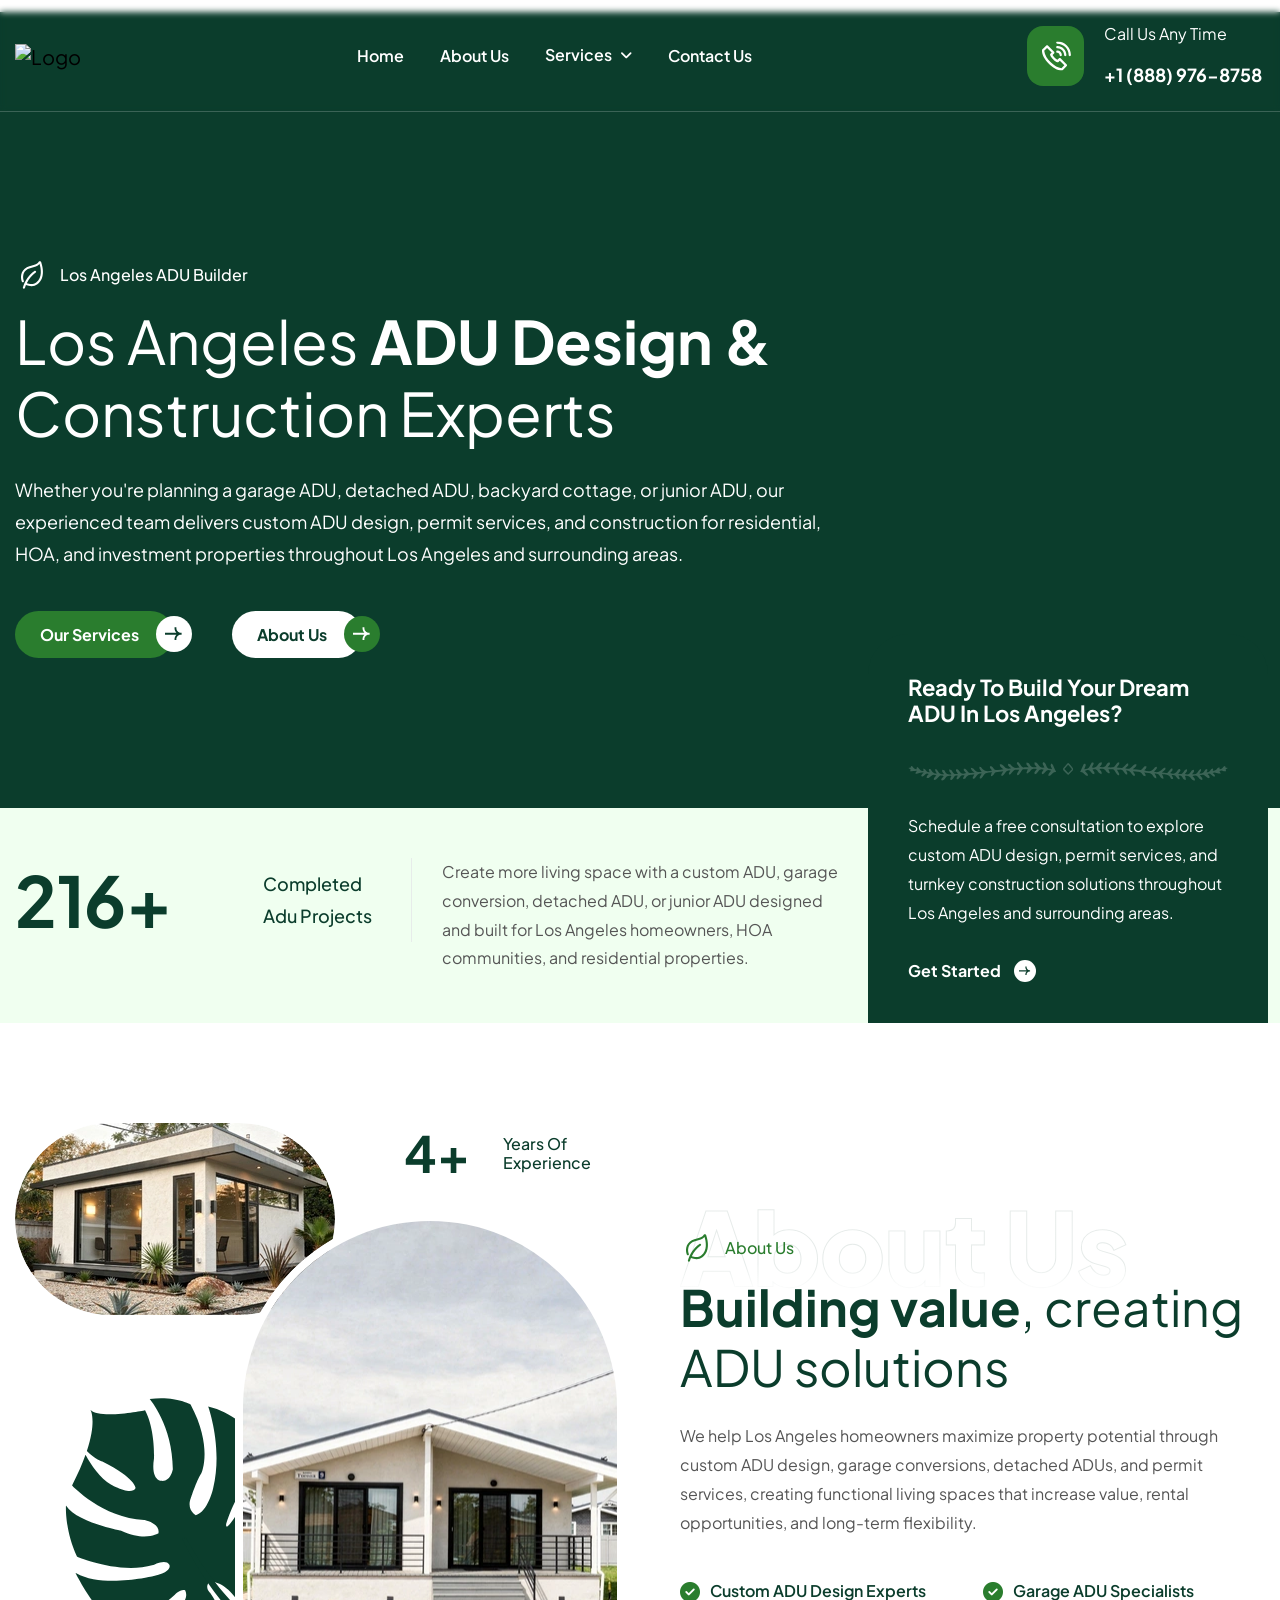
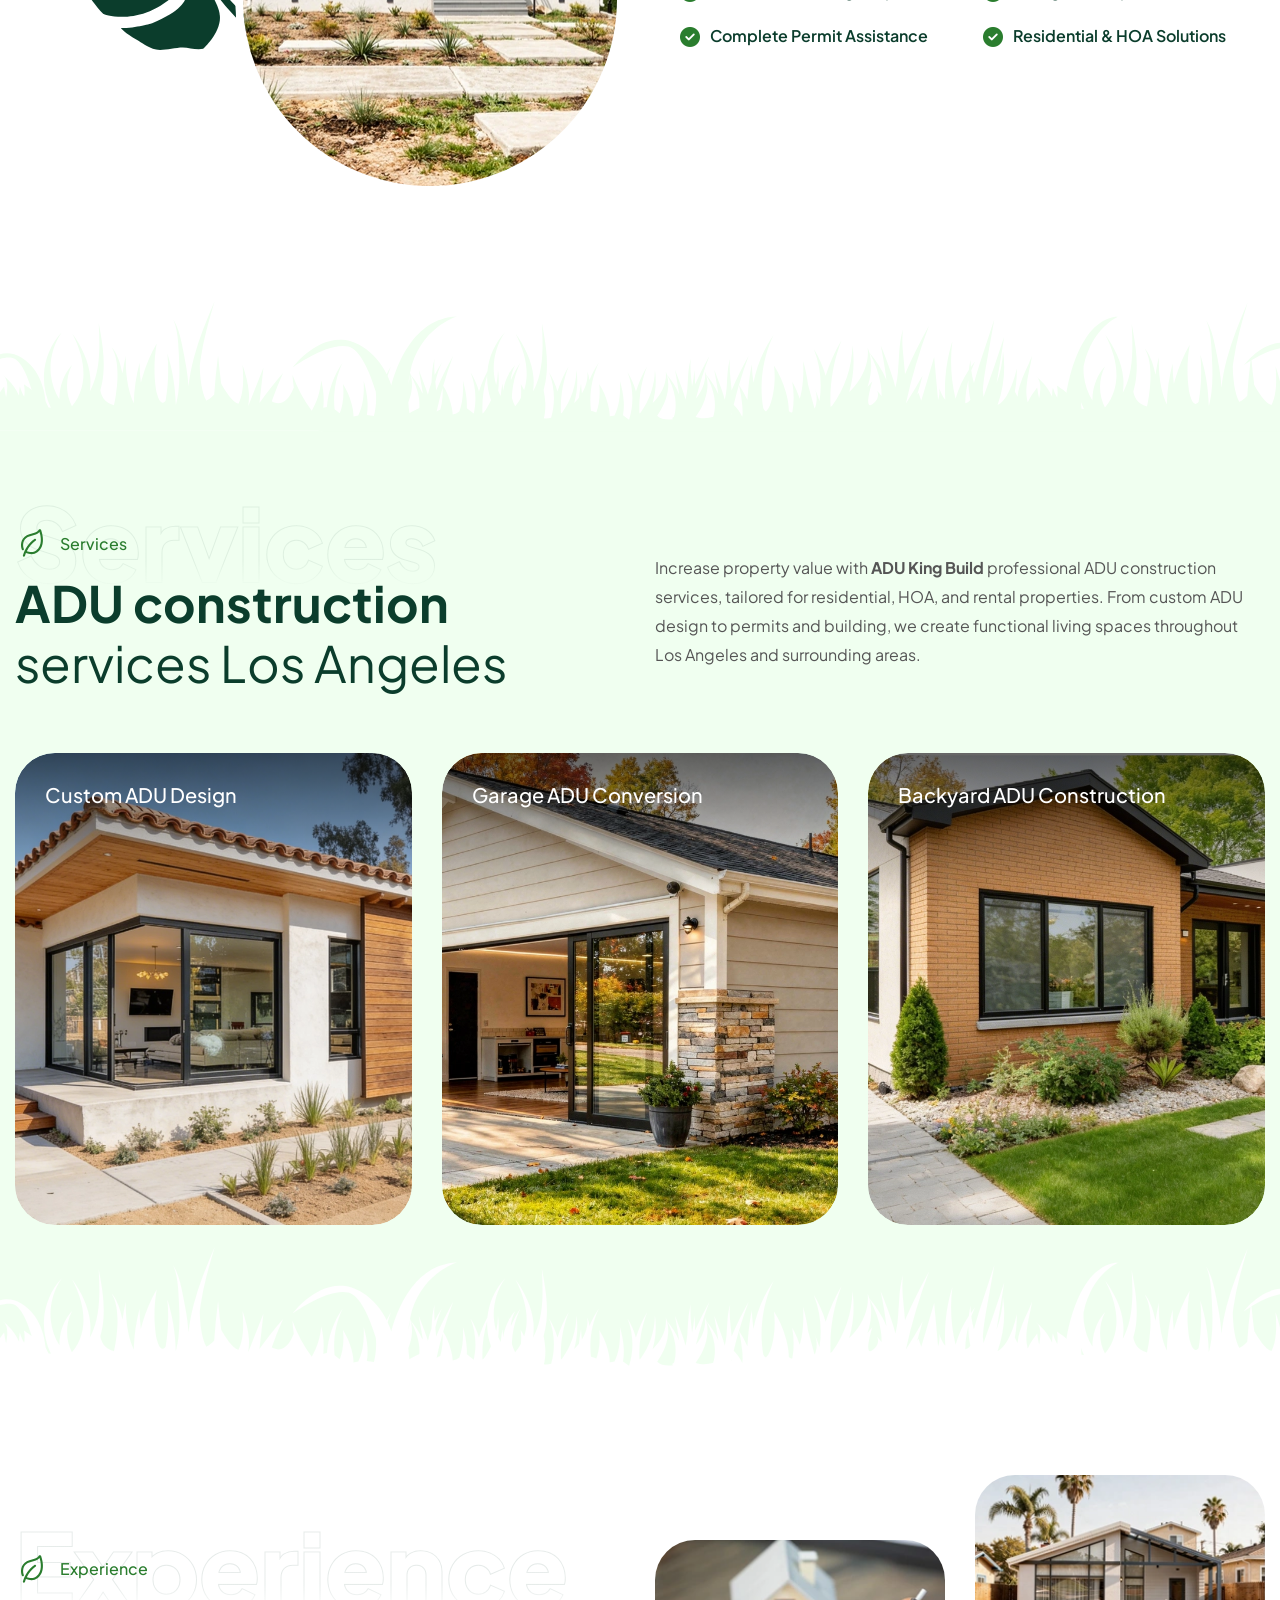
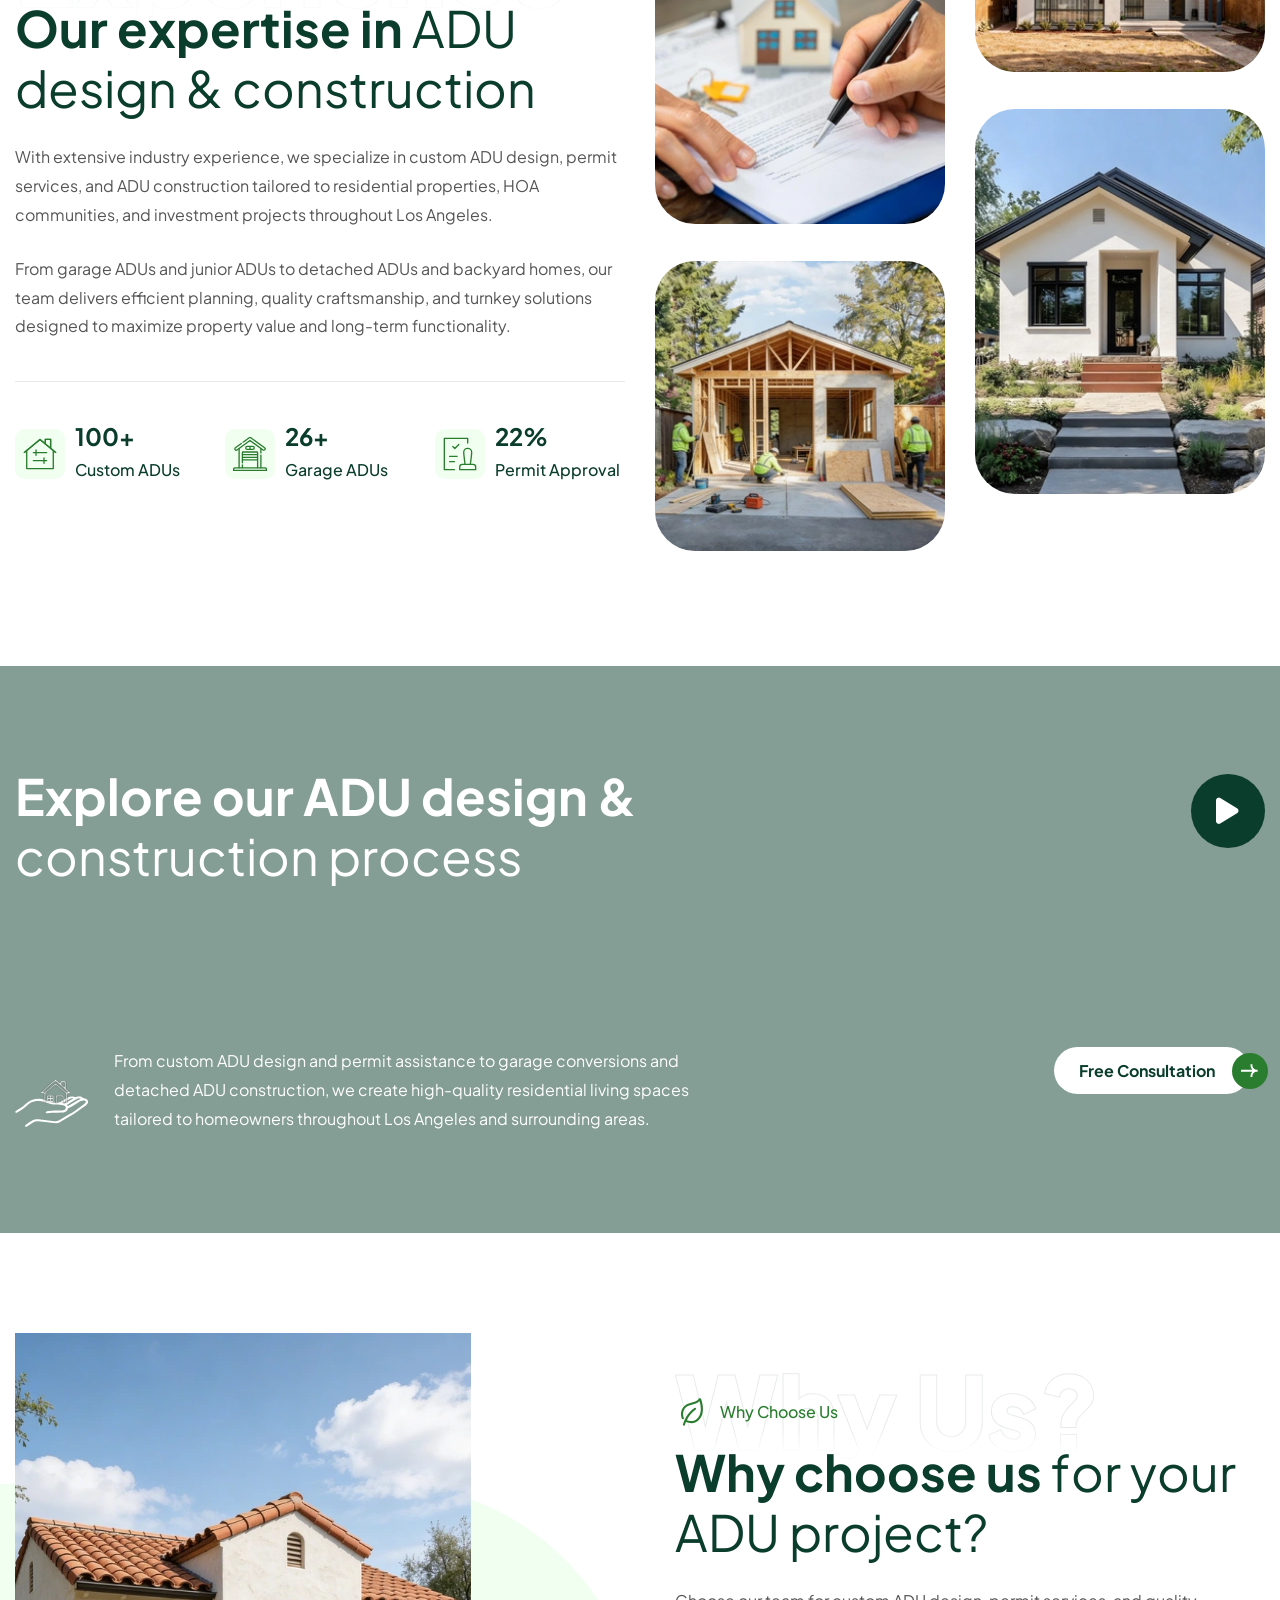
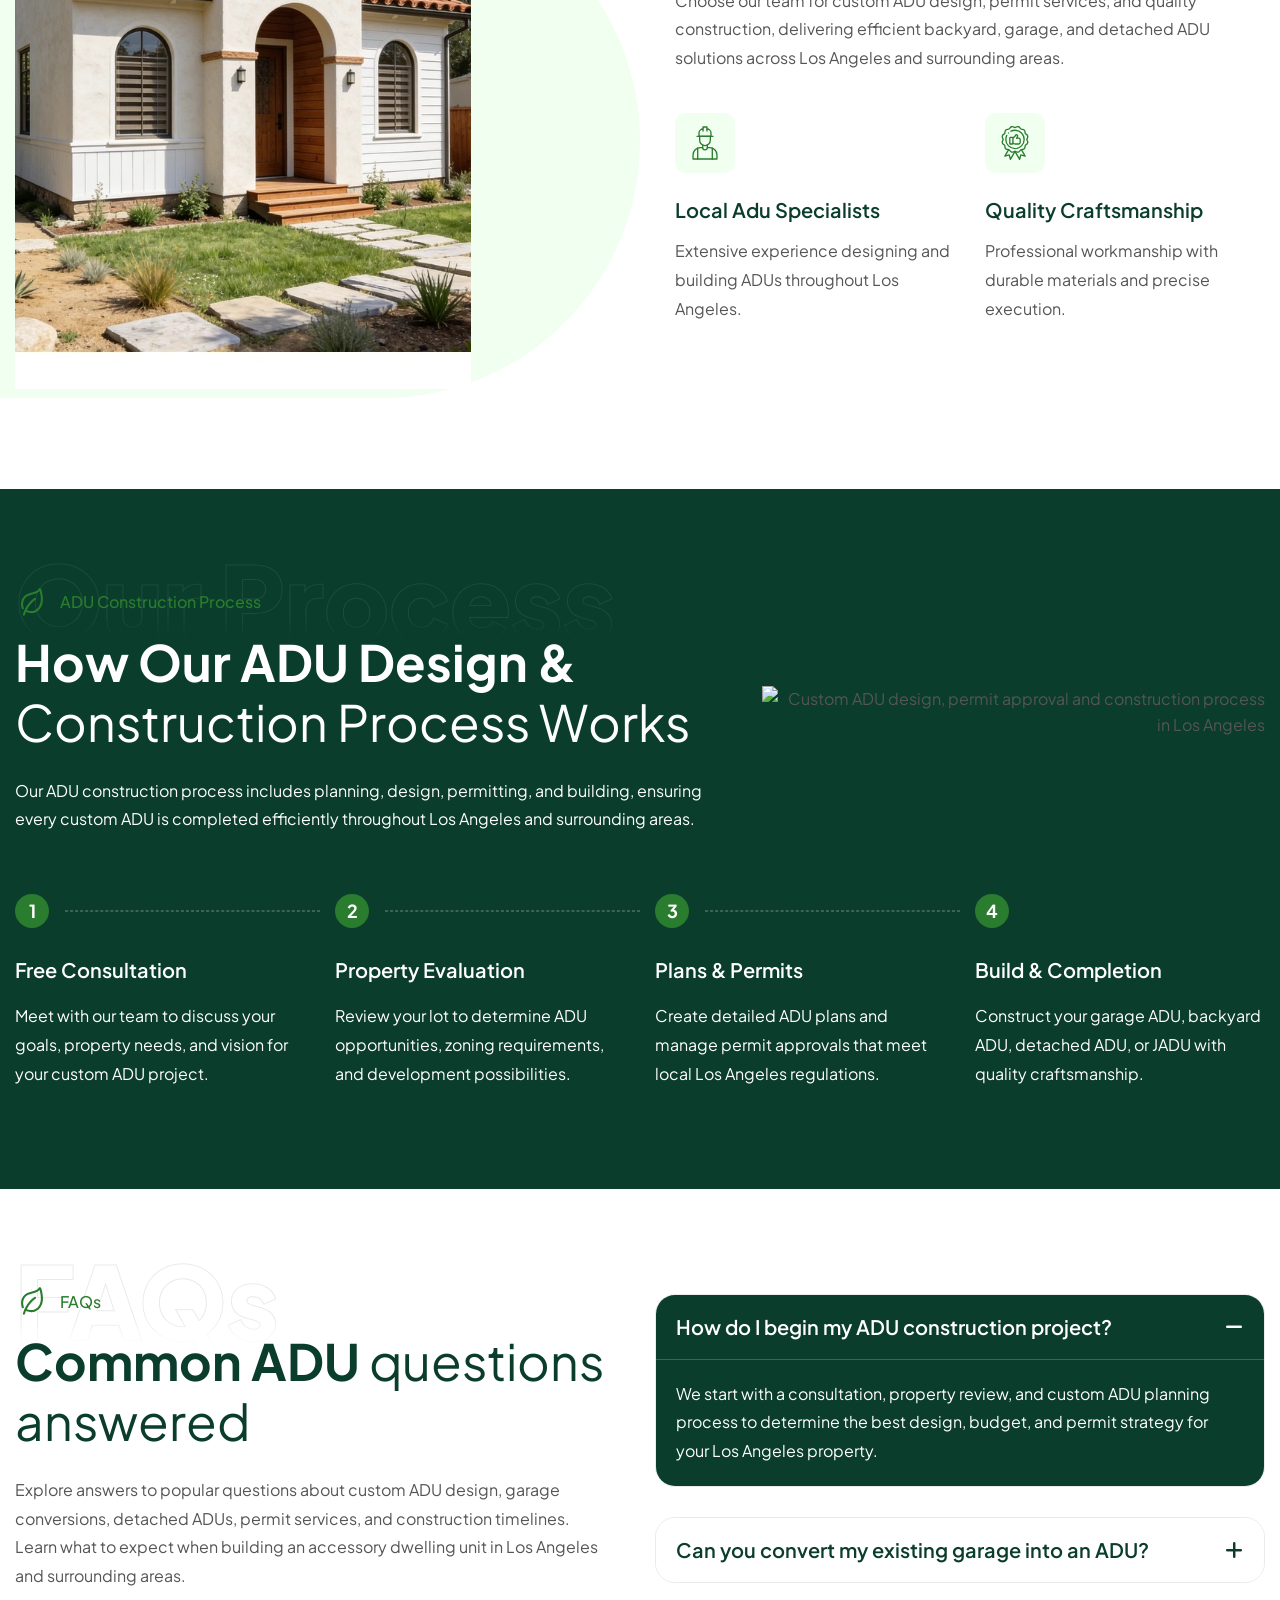
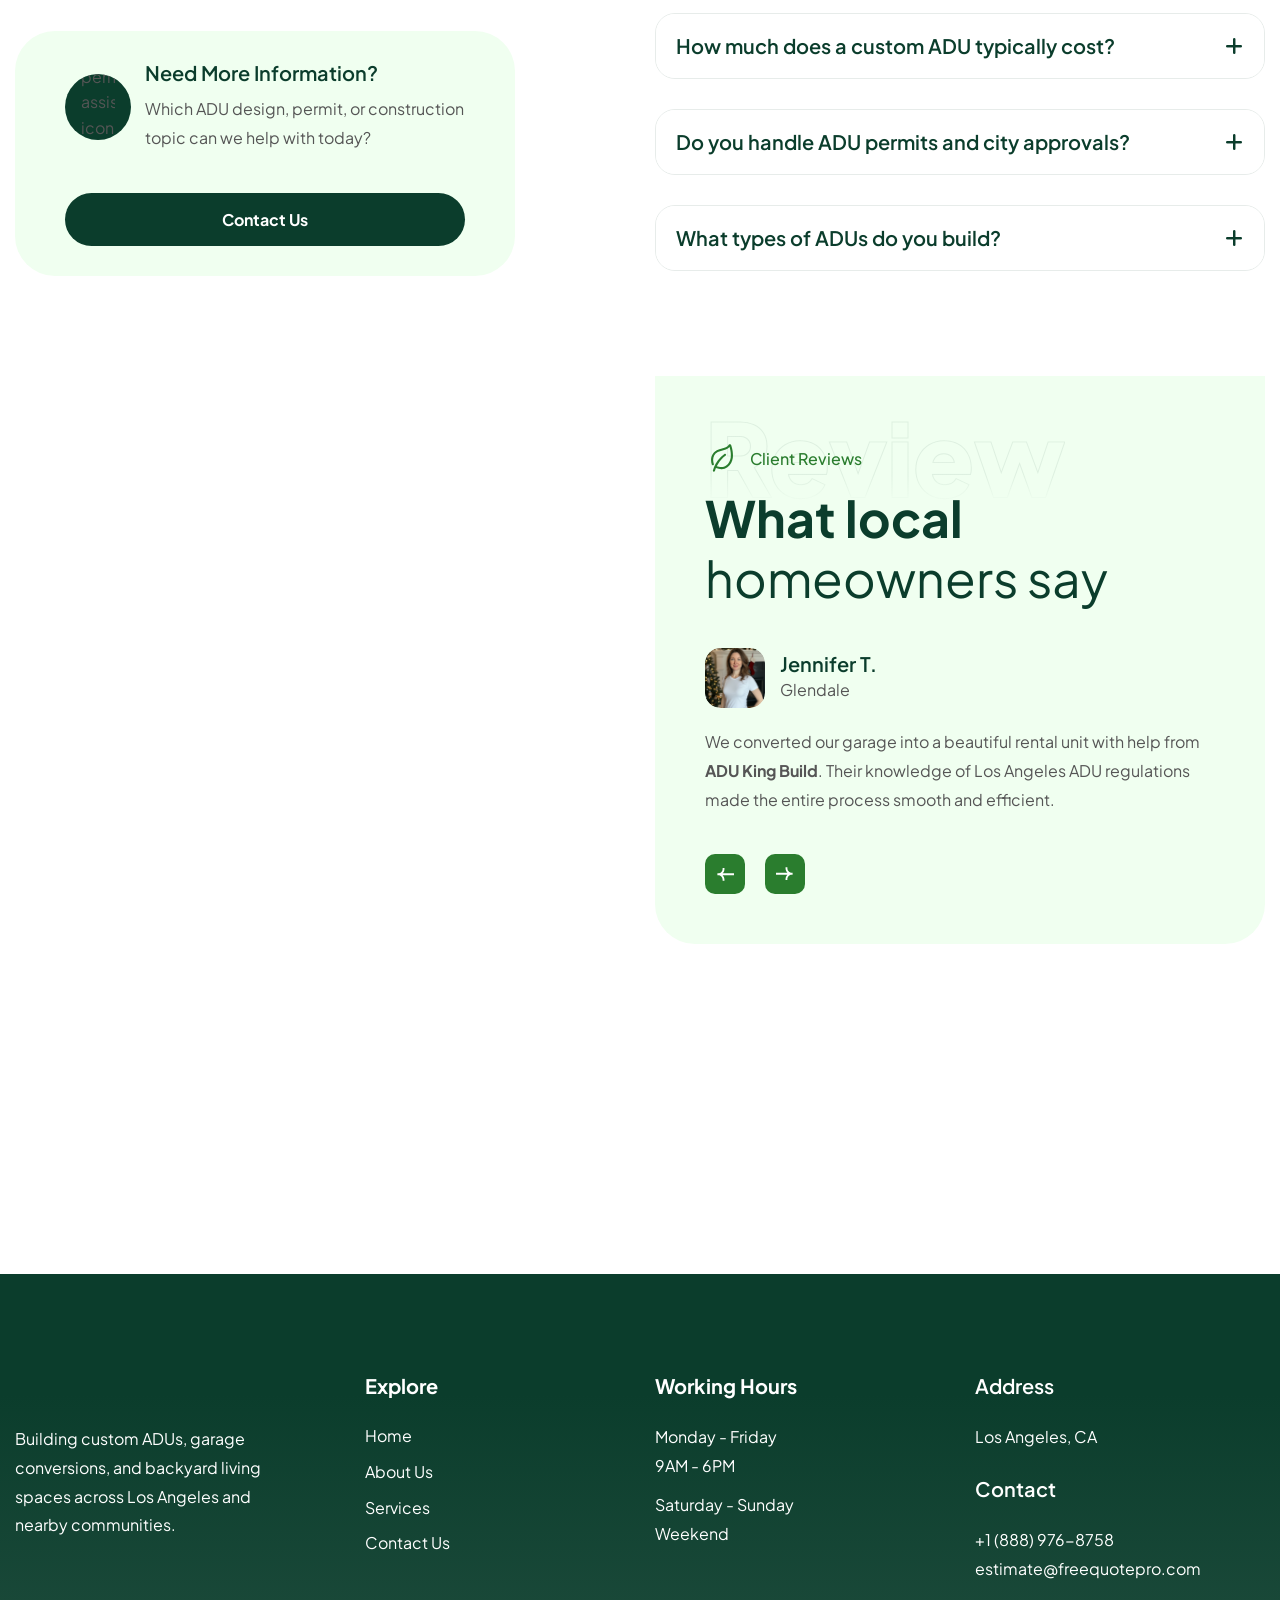
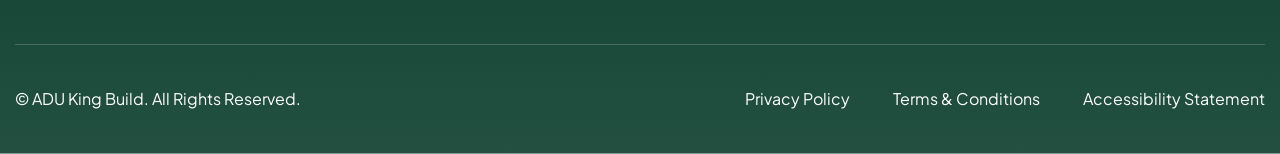
==== commit 46b531dd: "created services mape and service detail pages" ====
--- a/index.html
+++ b/index.html
@@ -292,48 +292,7 @@
                     </div>
                     <!-- About Us Body End -->
 
-                    <!-- About Us Footer Start -->
-                    <div class="about-us-footer wow fadeInUp" data-wow-delay="0.75s">
-
-                        <!-- About Company Founder Start -->
-                        <div class="about-company-founder">
-
-                            <!-- Company Founder Image Start -->
-                            <div class="company-founder-image">
-                                <figure class="image-anime">
-                                    <img src="images/testimonias/bob-founder.webp" alt="Founder of ADU King Build Los Angeles ADU design and construction company">
-                                </figure>
-                            </div>
-                            <!-- Company Founder Image End -->
-
-                            <!-- Company Founder Content Start -->
-                            <div class="company-founder-content">
-                                <h3>Bob.</h3>
-                                <p>Founder</p>
-                            </div>
-                            <!-- Company Founder Content End -->
-
-                        </div>
-                        <!-- About Company Founder End -->
-
-                        <!-- Contact Now Box Start -->
-                        <div class="contact-now-box about-contact-box">
-                            <div class="icon-box">
-                                <a href="tel:+18889768758">
-                                 <img src="images/icons/icon-phone.svg" alt="Call ADU King Build Los Angeles">
-
-                                </a>
-                            </div>
-
-                            <div class="contact-now-box-content">
-                                <p>call us any time</p>
-                                <h3><a href="tel:+18889768758">+1 (888) 976-8758</a></h3>
-                            </div>
-                        </div>
-                        <!-- Contact Now Box End -->
-
-                    </div>
-                    <!-- About Us Footer End -->
+                  
 
                 </div>
                 <!-- About Us Content End -->
--- a/css/custom.css
+++ b/css/custom.css
@@ -215,7 +215,7 @@
 	height: 36px;
 	border-radius: 50%;
 	background-color: var(--white-color);
-	background-image: url('../images/arrow-green.svg');
+	background-image: url('../images/icons/arrow-green.svg');
 	background-repeat: no-repeat;
 	background-position: center center;
 	background-size: 24px auto;
@@ -235,7 +235,7 @@
 
 .btn-default.btn-highlighted:before{
 	background-color: var(--accent-color);
-	background-image: url('../images/arrow-white.svg');
+	background-image: url('../images/icons/arrow-white.svg');
 }
 
 .btn-default.btn-highlighted:hover::before{
@@ -966,7 +966,7 @@
 	top: 0;
 	bottom: 0;
 	right: 0;
-	background: var(--white-color) url('../images/arrow-green.svg') no-repeat;
+	background: var(--white-color) url('../images/icons/arrow-green.svg') no-repeat;
 	background-position: center center;
 	background-size: 16px auto;
 	border-radius: 50%;
@@ -976,7 +976,7 @@
 }
 
 .learn-more-btn:hover::after{
-	background: var(--accent-color) url('../images/arrow-green.svg') no-repeat;
+	background: var(--accent-color) url('../images/icons/arrow-green.svg') no-repeat;
 	background-position: center center;
 	background-size: 16px auto;
 	right: -2px;
@@ -2098,7 +2098,7 @@
     bottom: 0;
     left: 0;
     right: 0;
-    background: url("../images/arrow-white.svg") no-repeat center center;
+    background: url("../images/icons/arrow-white.svg") no-repeat center center;
     background-size: 24px auto;
     display: flex;
     align-items: center;
@@ -2384,7 +2384,7 @@
 
 .pricing-footer .btn-default::before{
 	background-color: var(--primary-color);
-	background-image: url('../images/arrow-white.svg');
+	background-image: url('../images/icons/arrow-white.svg');
 }
 
 .pricing-item.highlighted-box{
@@ -2525,7 +2525,7 @@
 
 .article-btn .btn-default::before{
     background-color: var(--primary-color);
-    background-image: url(../images/arrow-white.svg);
+    background-image: url(../images/icons/arrow-white.svg);
 }
 
 .article-post{
@@ -2766,7 +2766,7 @@
 
 .page-header{
 	position: relative;
-	background: url('../images/page-header-bg.jpg') no-repeat;
+	background: url('../images/background/page-header-bg.webp') no-repeat;
 	background-position: center center;
 	background-size: cover;
 	padding: 225px 0 125px;
@@ -2885,7 +2885,7 @@
 	display: flex;
 	flex-wrap: wrap;
 	gap: 80px;
-	padding: 65px 115px;
+	padding: 65px 100px;
 }
 
 .counter-item{
@@ -3010,7 +3010,7 @@
 	bottom: 0;
 	left: 0;
 	right: 0;
-	background: linear-gradient(180deg, rgba(0, 0, 0, 0) 52.88%, #000000 100%);
+	background: linear-gradient(180deg, rgba(0, 0, 0, 0) 0%, #000000 100%);
 	width: 100%;
 	height: 100%;
 	z-index: 1;
@@ -3046,11 +3046,14 @@
 	margin-bottom: 10px;
 }
 
-.team-body-title h3{
+.team-body-title h3, .team-body-title h3 a {
 	font-size: 20px;
 	font-weight: 600;
 	text-transform: capitalize;
 	color: var(--white-color);
+}
+.team-body-title h3:hover a {
+	color: var(--accent-color);
 }
 
 .team-body-content{
@@ -3208,7 +3211,7 @@
     top: 50%;
     right: 0px;
 	transform: translate(-15px, -50%);
-	background-image: url('../images/arrow-green.svg');
+	background-image: url('../images/icons/arrow-green.svg');
     background-repeat: no-repeat;
     background-position: center center;
     background-size: 30px auto;
@@ -3332,7 +3335,7 @@
     bottom: 0;
     left: 0;
     right: 0;
-    background: url("../images/arrow-white.svg") no-repeat center center;
+    background: url("../images/icons/arrow-white.svg") no-repeat center center;
     background-size: 24px auto;
     display: flex;
     align-items: center;
@@ -3987,7 +3990,7 @@
     top: 50%;
     right: 0px;
 	transform: translate(-15px, -50%);
-	background-image: url('../images/arrow-green.svg');
+	background-image: url('../images/icons/arrow-green.svg');
     background-repeat: no-repeat;
     background-position: center center;
     background-size: 30px auto;
@@ -4171,7 +4174,7 @@
 
 .error-page-content-body .btn-default::before{
 	background-color: var(--primary-color);
-	background-image: url('../images/arrow-white.svg');
+	background-image: url('../images/icons/arrow-white.svg');
 }
 
 /************************************/
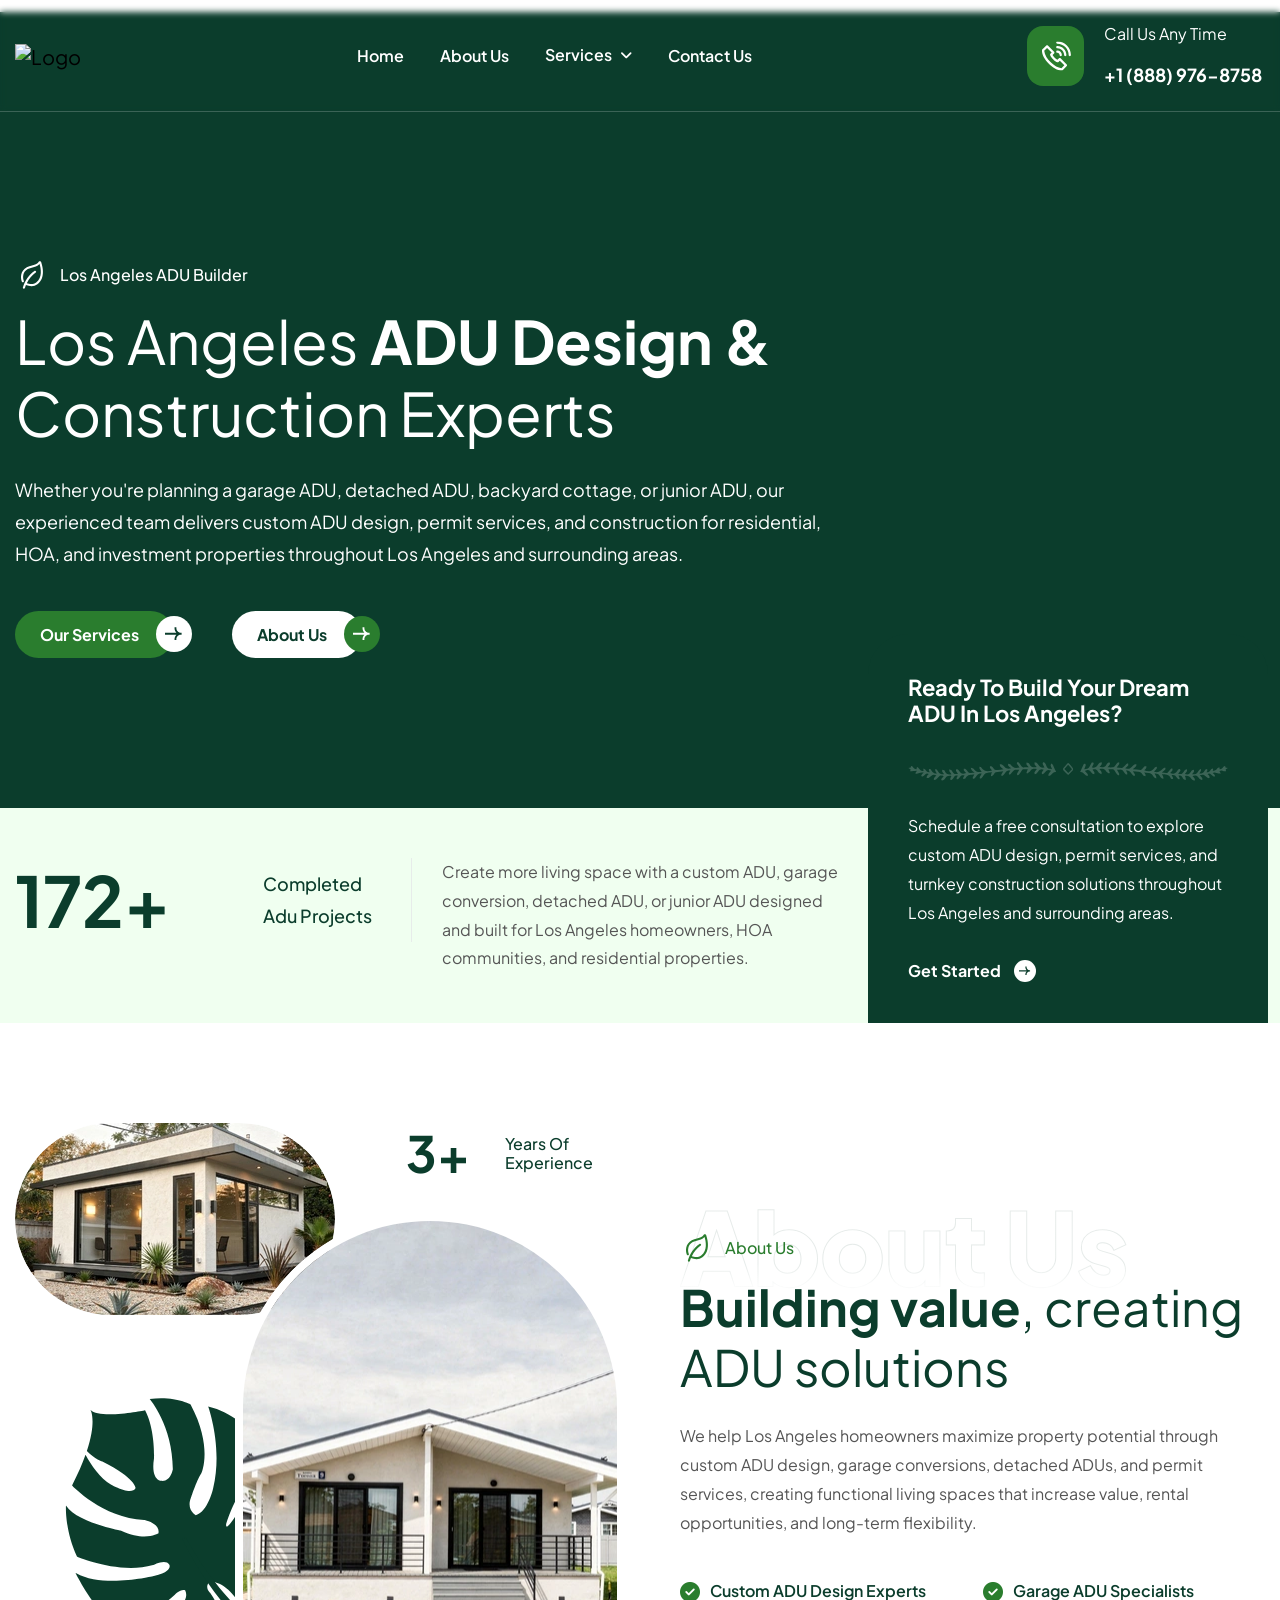
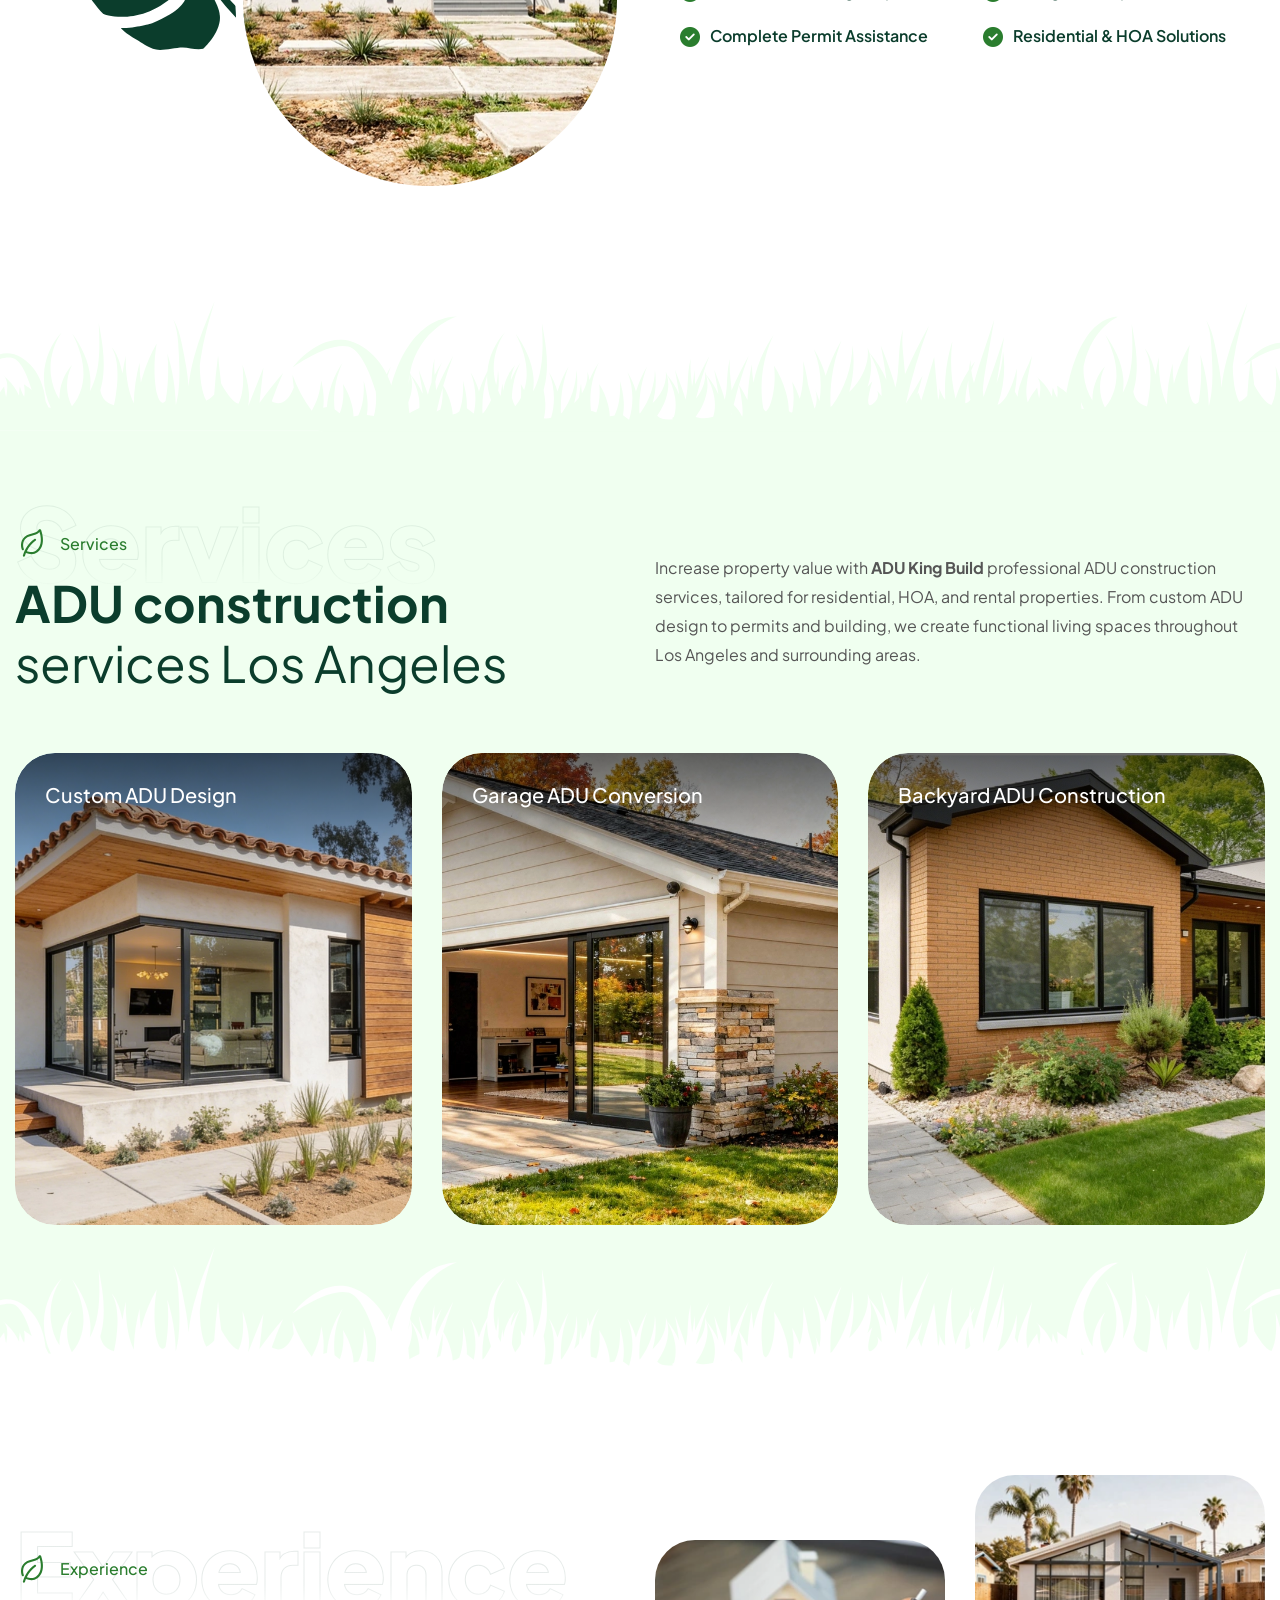
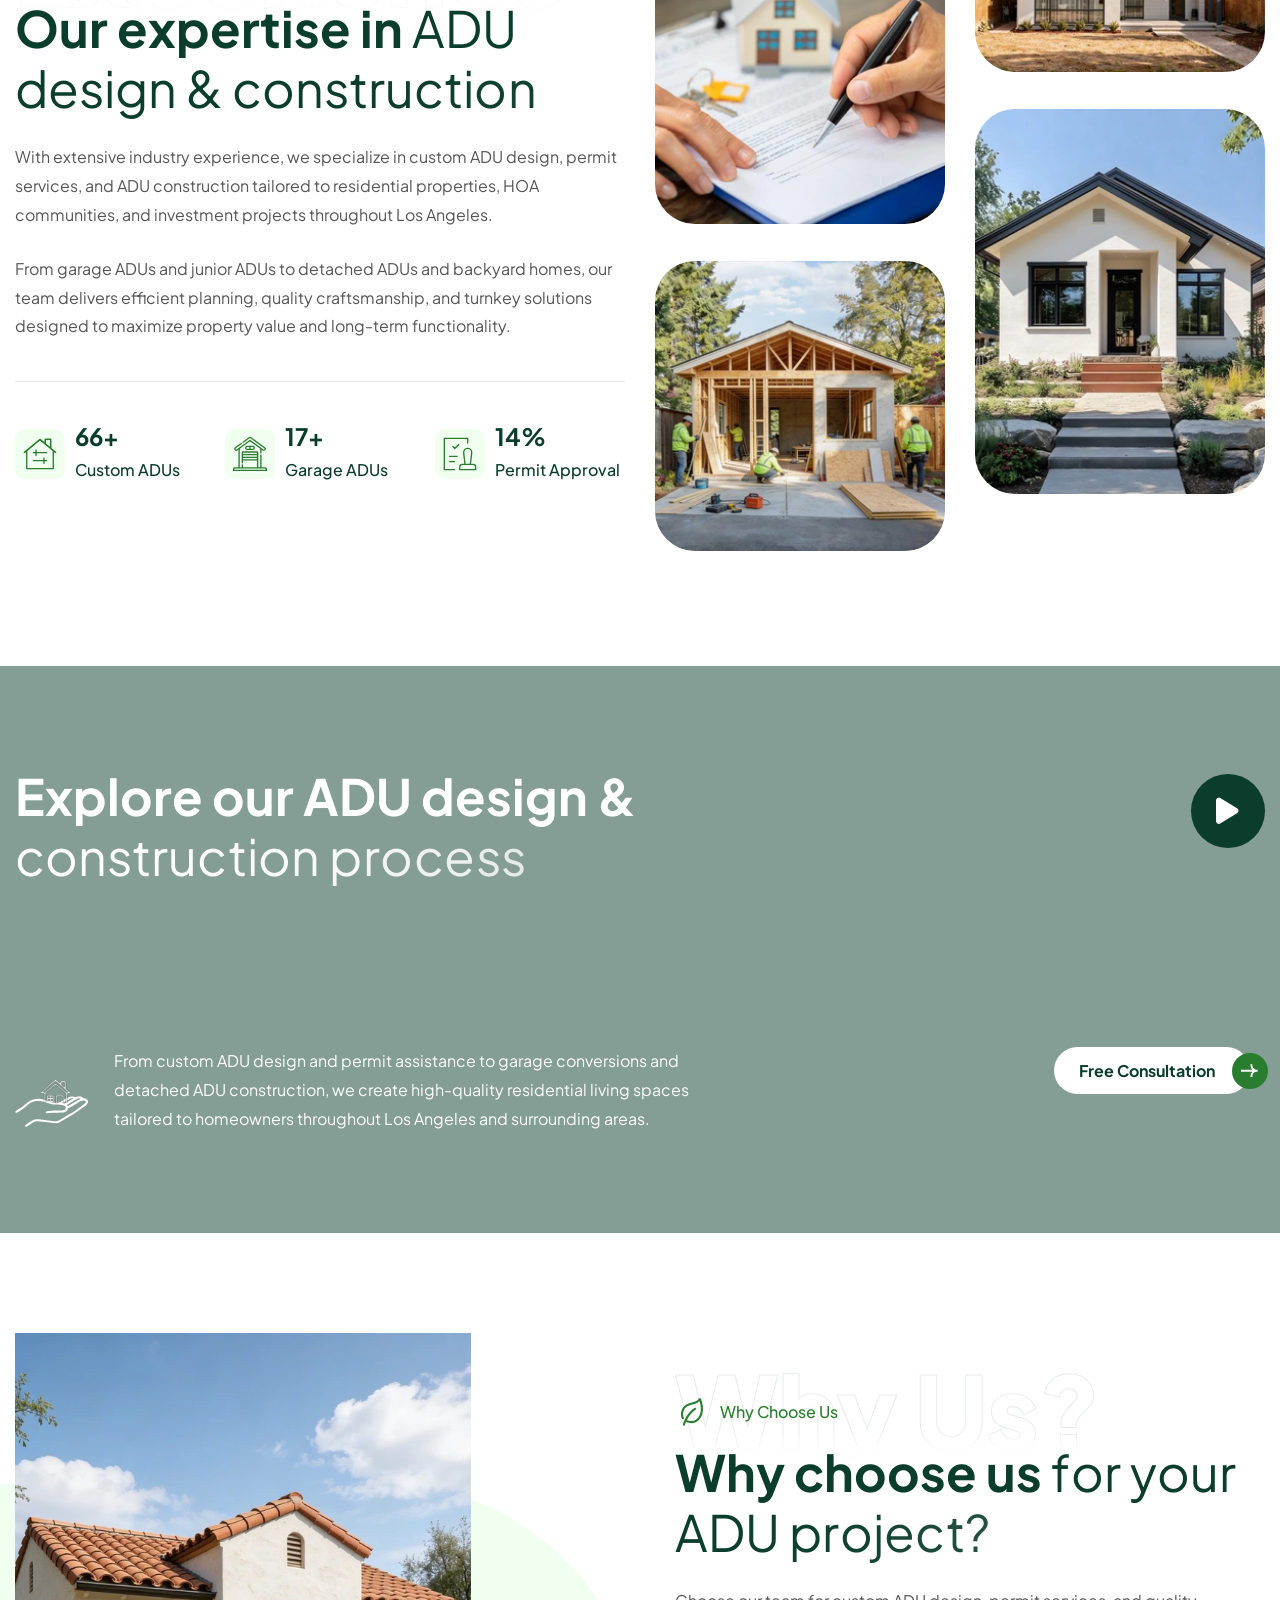
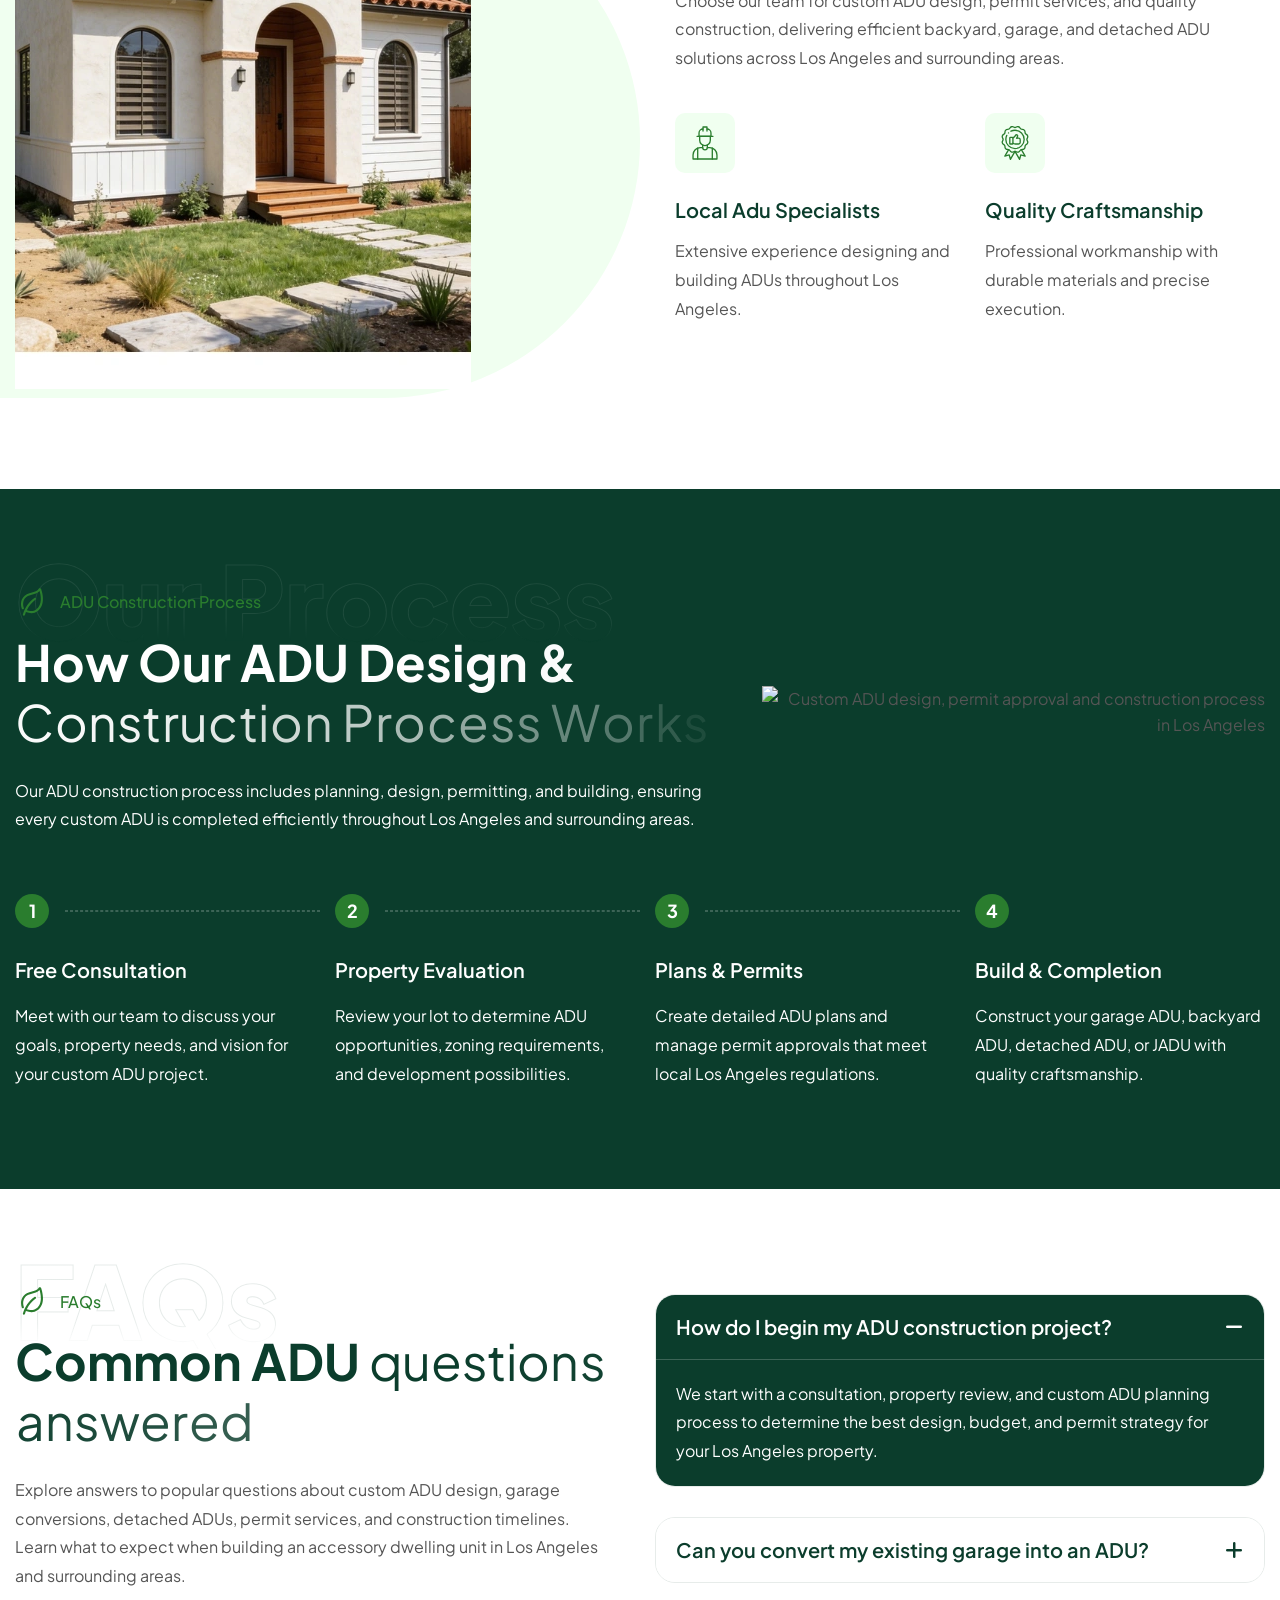
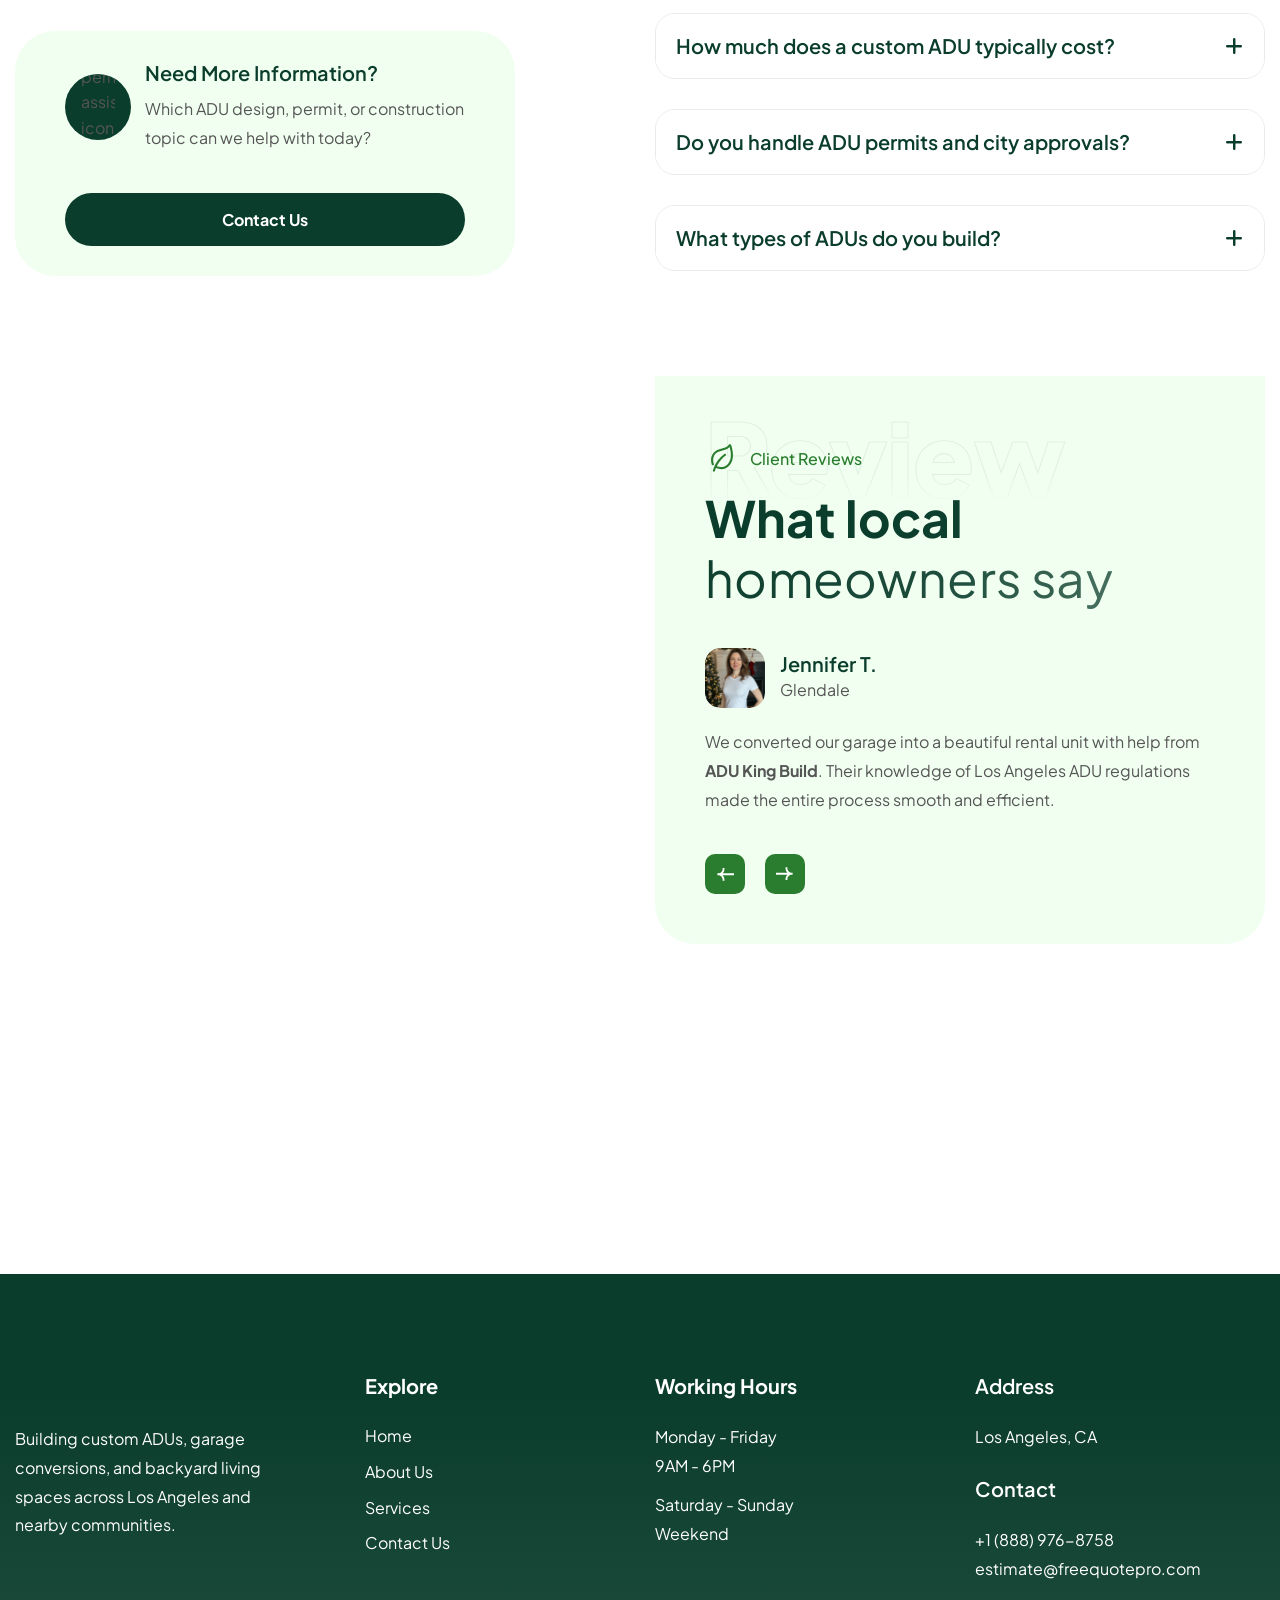
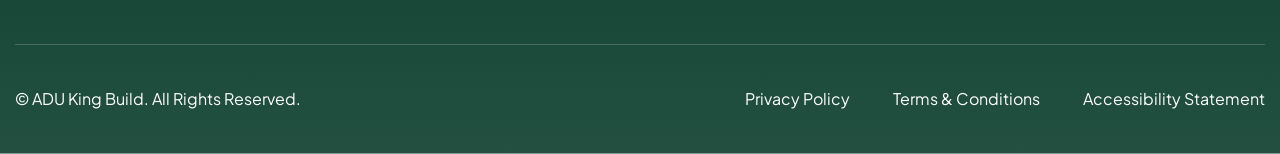
==== commit b3bf88e5: "updated head" ====
--- a/index.html
+++ b/index.html
@@ -472,7 +472,7 @@
                         <h3 class="wow fadeInUp">experience</h3>
 
                         <h2 class="text-anime-style-2" data-cursor="-opaque">
-                            Our expertise in <span>ADU design & construction</span>
+                            Our expertise in <span>ADU design &amp; construction</span>
                         </h2>
 
                         <p class="wow fadeInUp" data-wow-delay="0.25s">
@@ -590,7 +590,7 @@
                 <!-- Section Title Start -->
                 <div class="section-title">
                     <h2 class="text-anime-style-2" data-cursor="-opaque">
-                        Explore our ADU design & <span>construction process</span>
+                        Explore our ADU design &amp; <span>construction process</span>
                     </h2>
                 </div>
                 <!-- Section Title End -->
@@ -806,7 +806,7 @@
                         </div>
 
                         <div class="work-process-content">
-                            <h3>plans & permits</h3>
+                            <h3>plans &amp; permits</h3>
                             <p>Create detailed ADU plans and manage permit approvals that meet local Los Angeles regulations.</p>
                         </div>
                     </div>
@@ -819,7 +819,7 @@
                         </div>
 
                         <div class="work-process-content">
-                            <h3>build & completion</h3>
+                            <h3>build &amp; completion</h3>
                             <p>Construct your garage ADU, backyard ADU, detached ADU, or JADU with quality craftsmanship.</p>
                         </div>
                     </div>
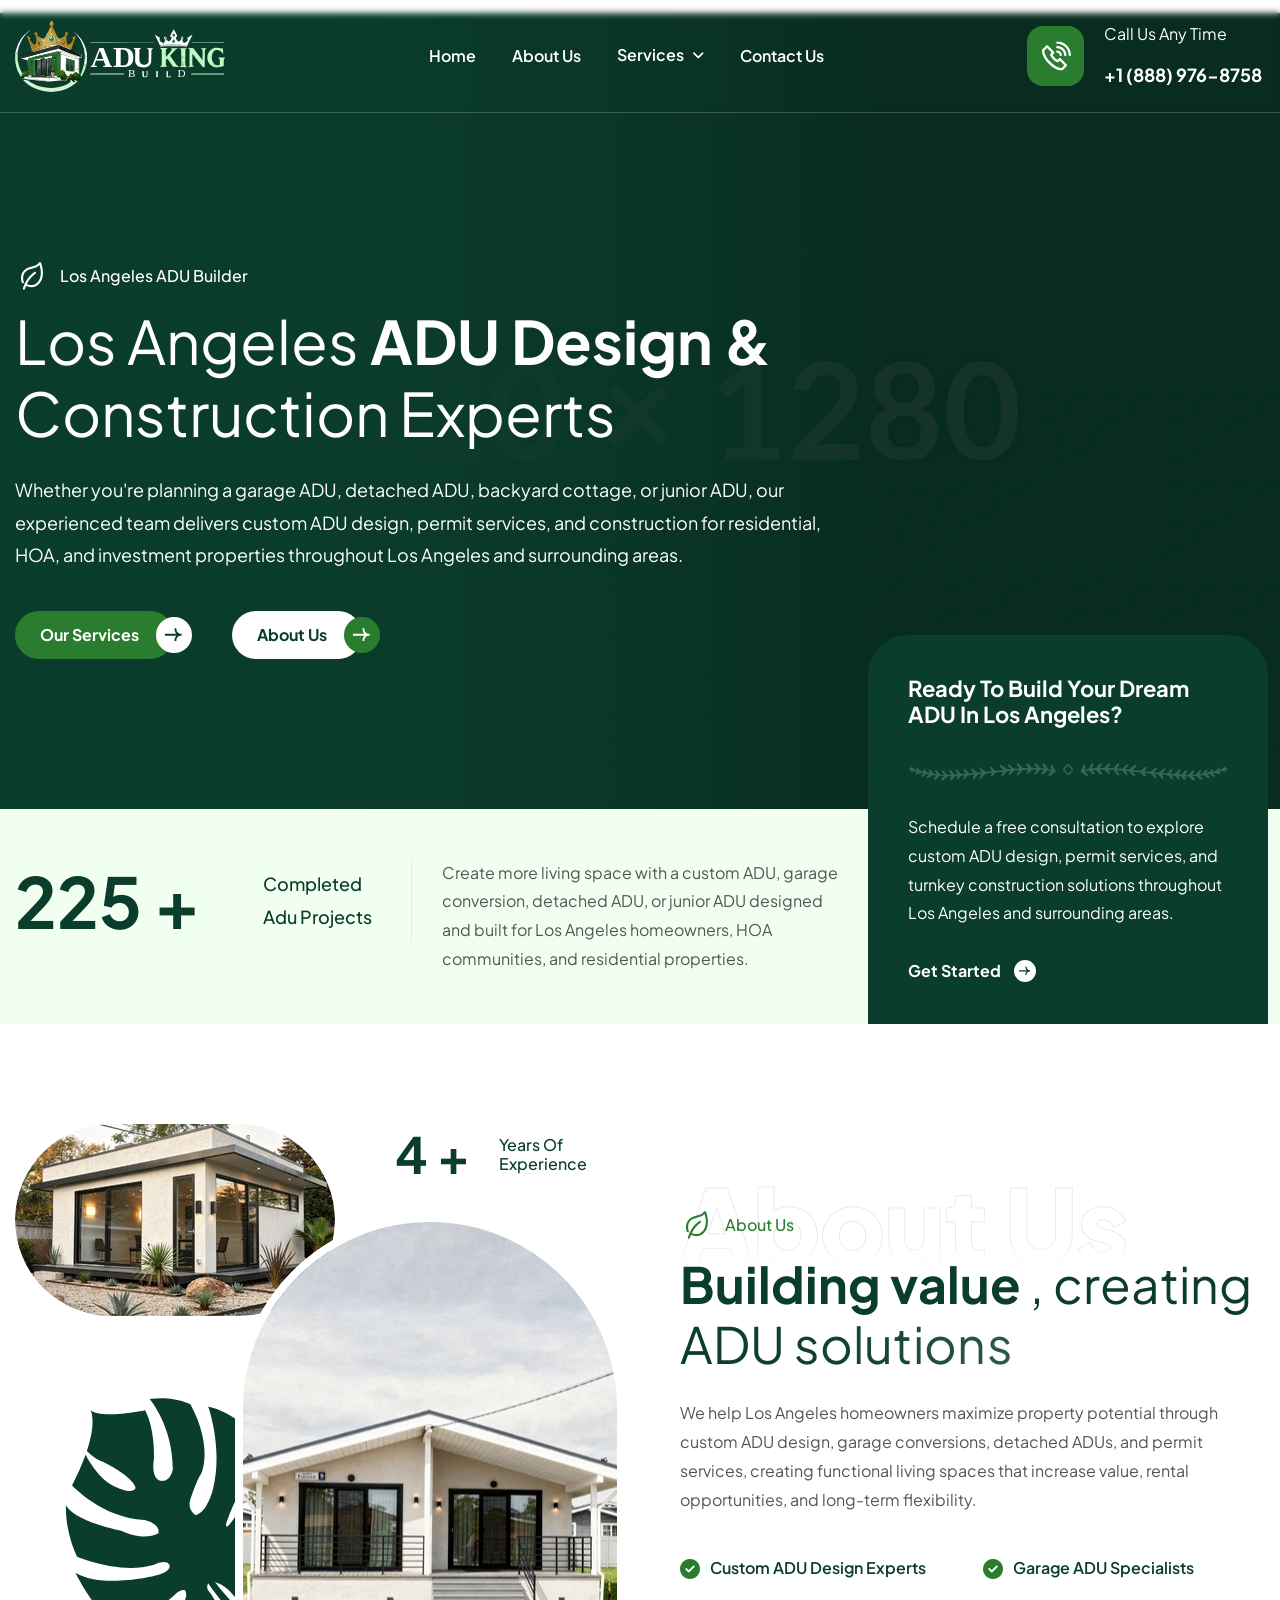
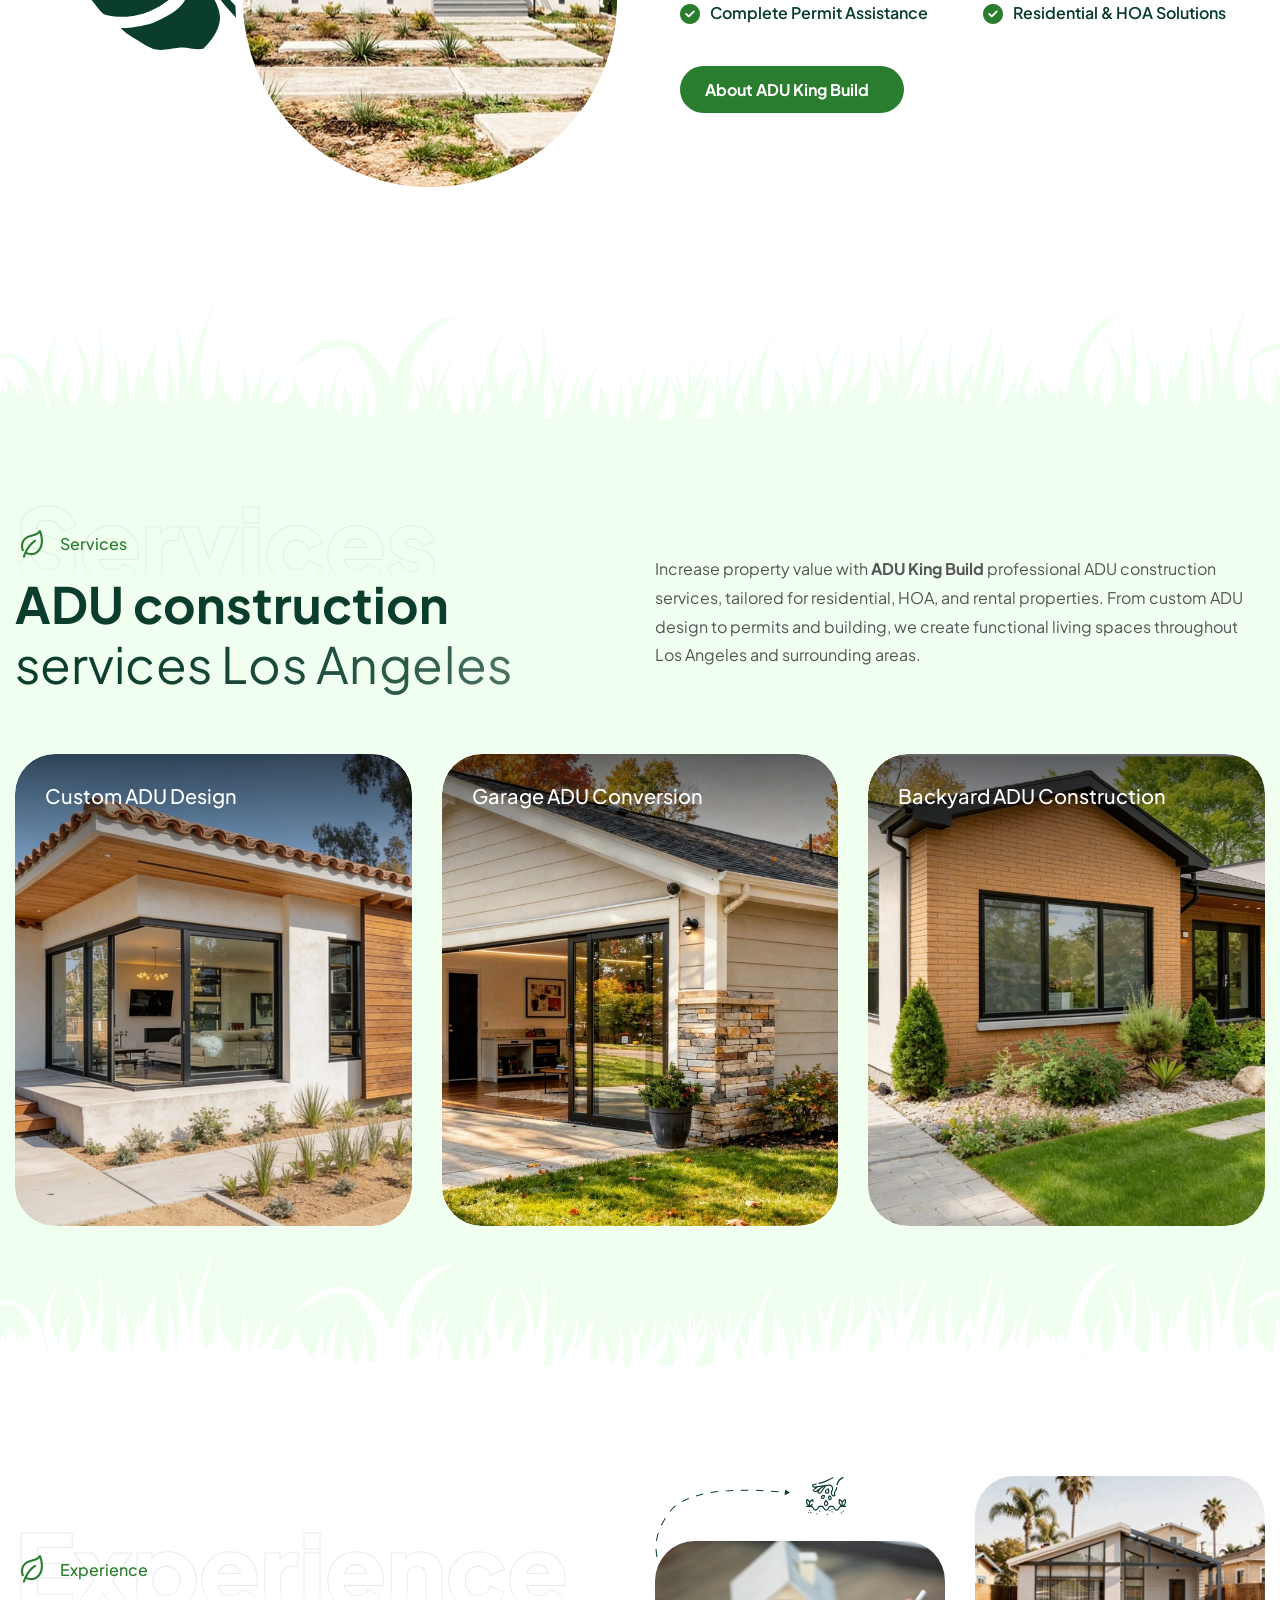
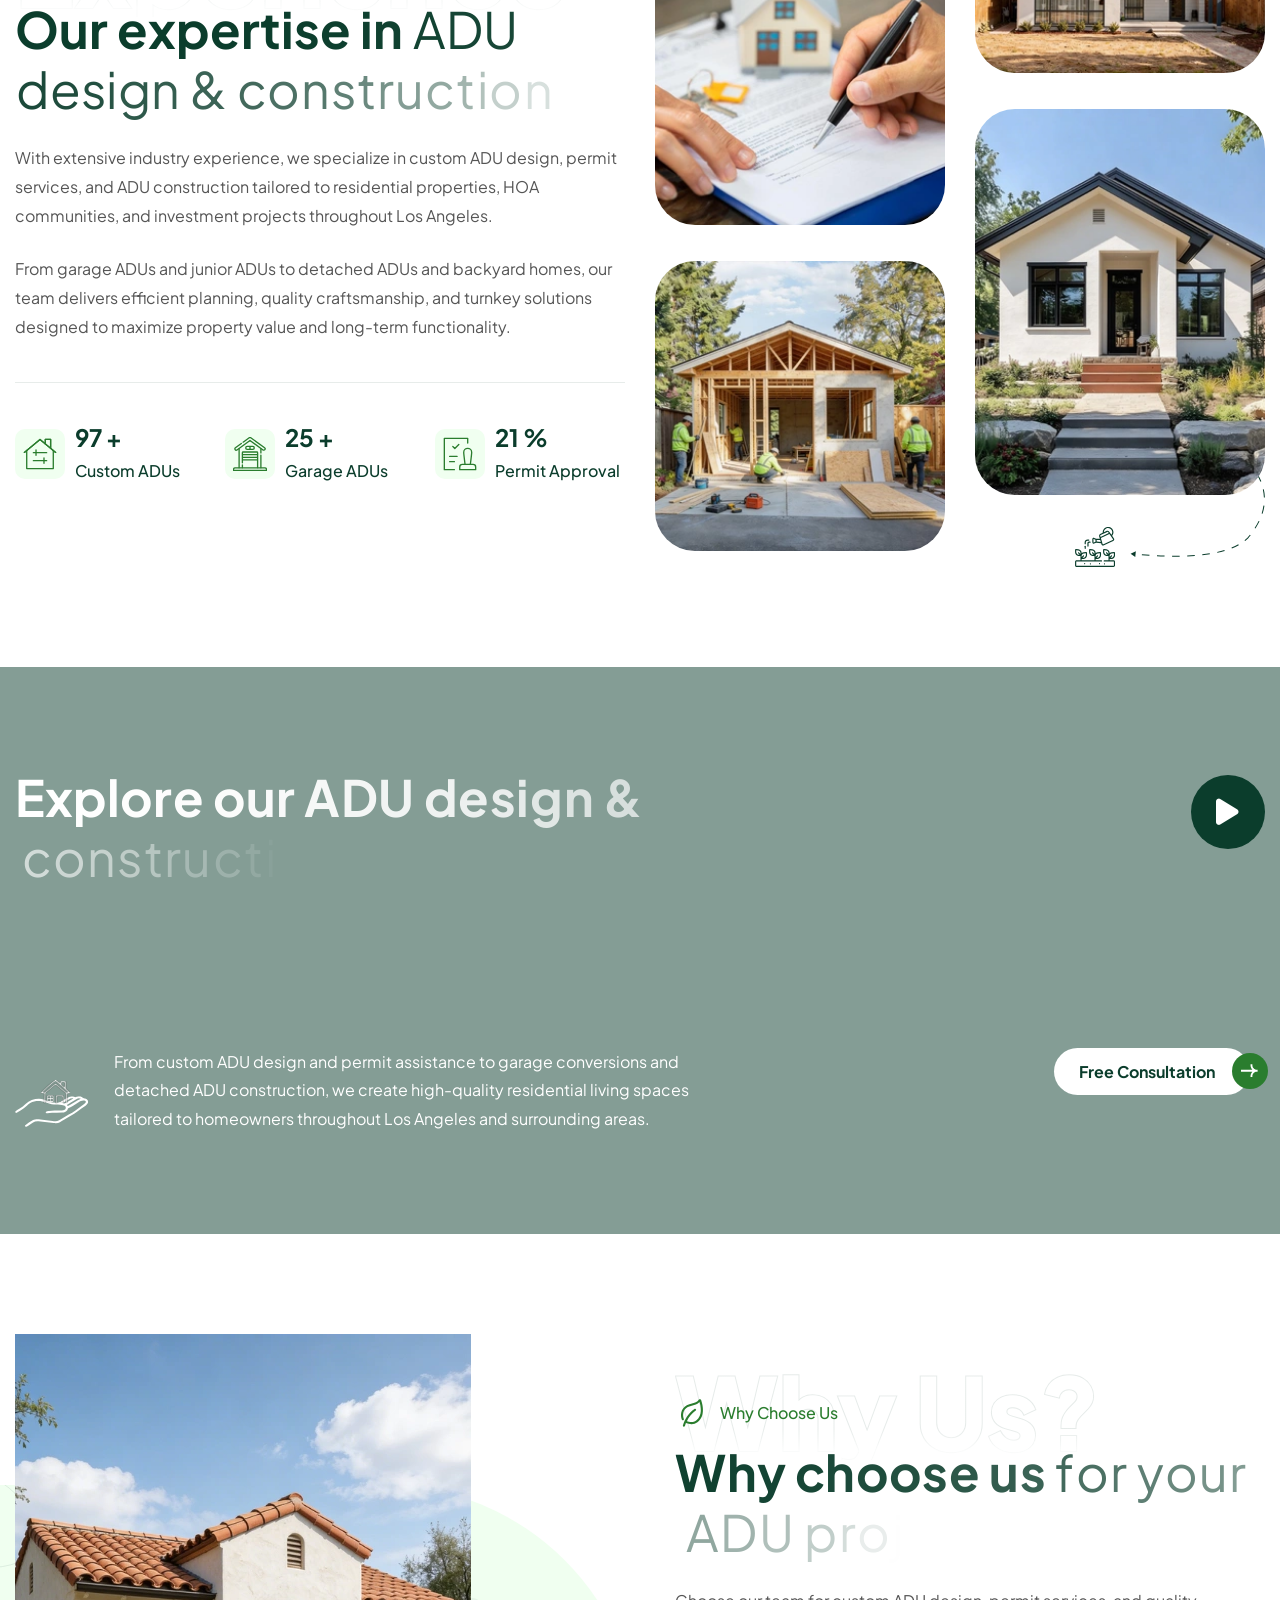
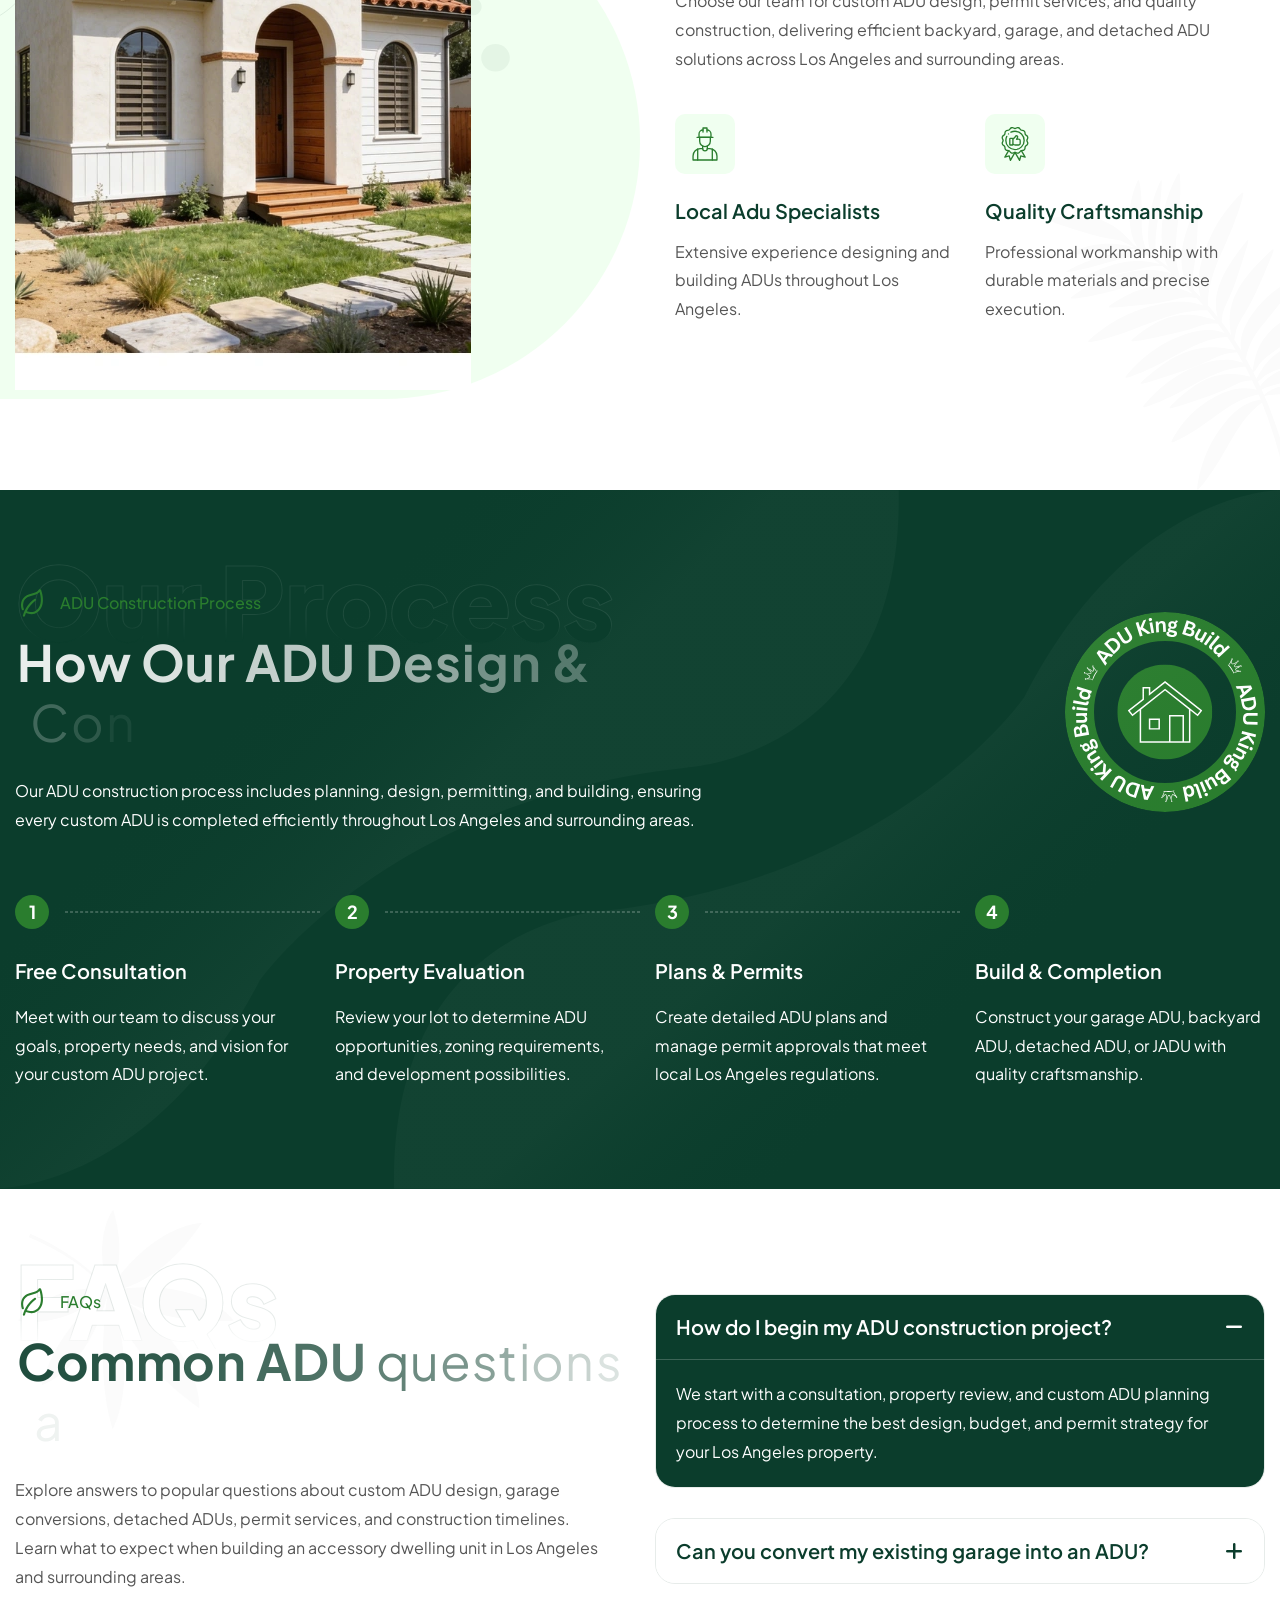
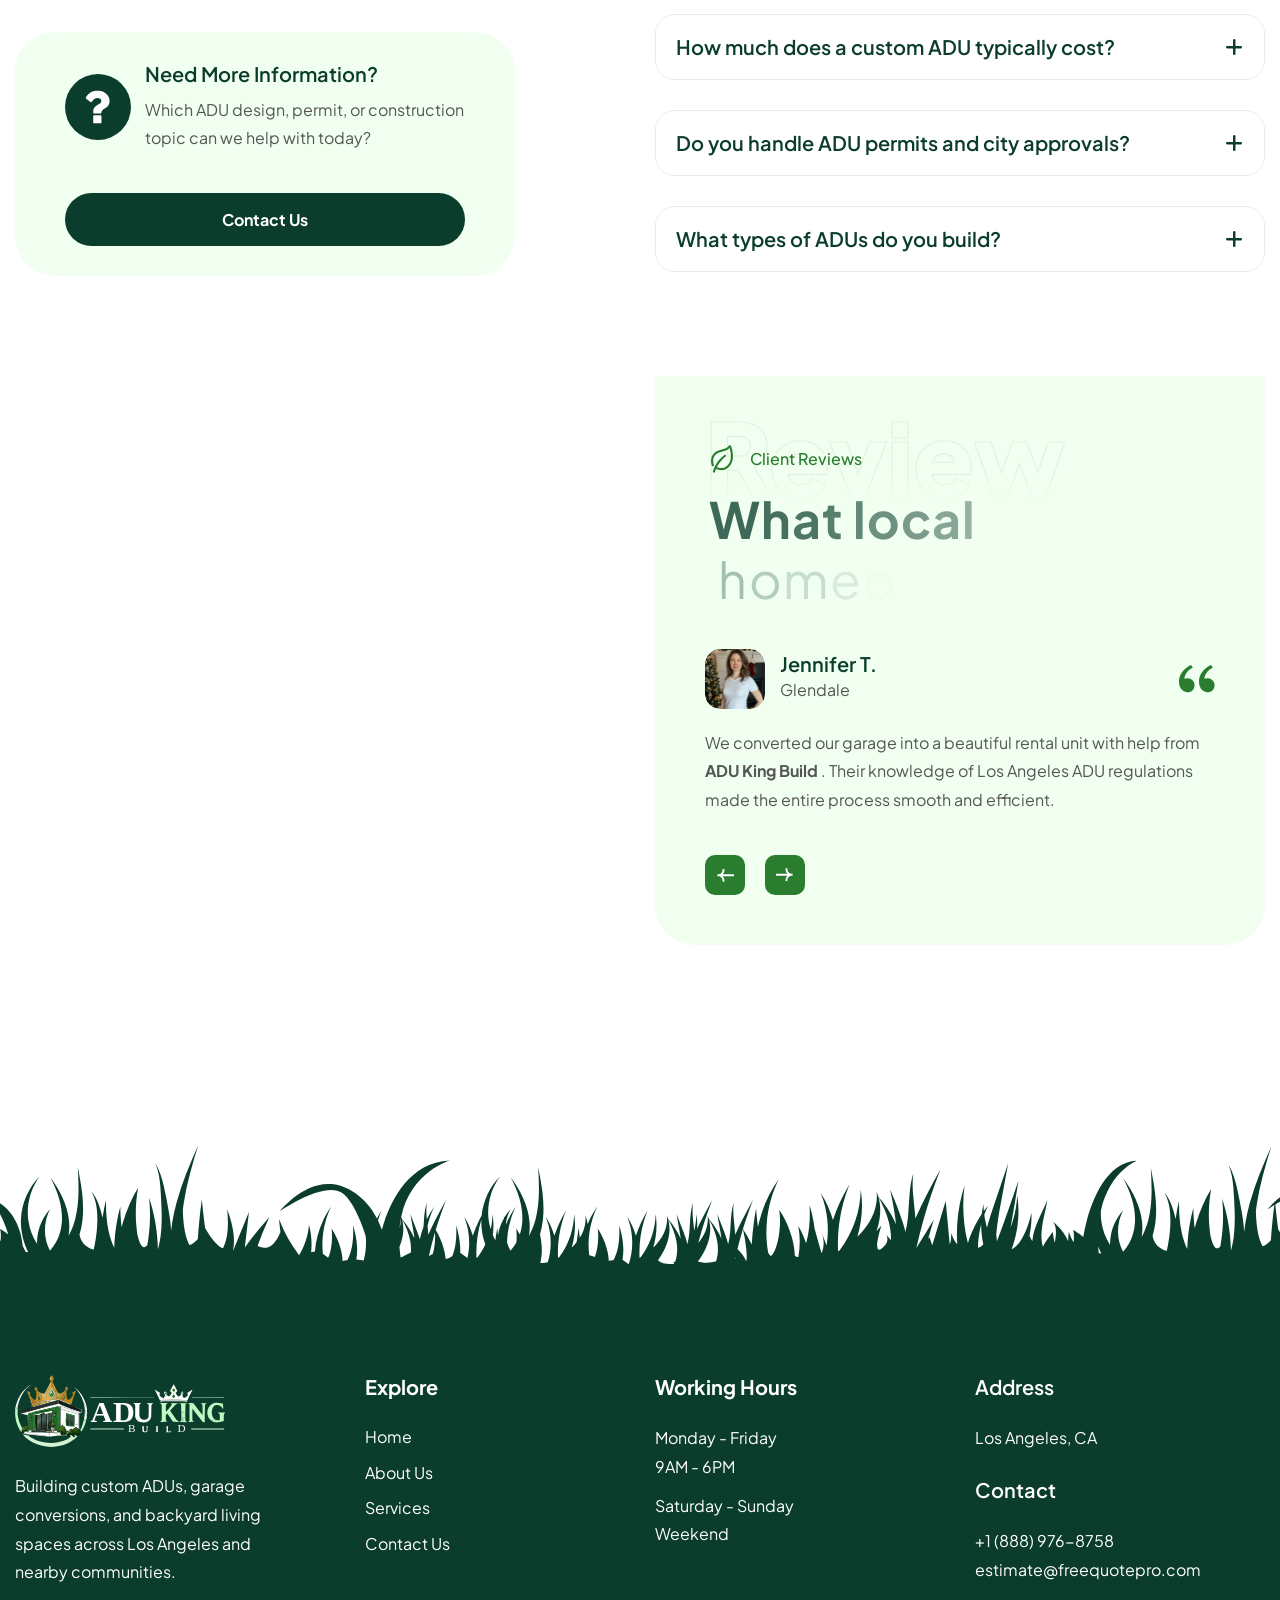
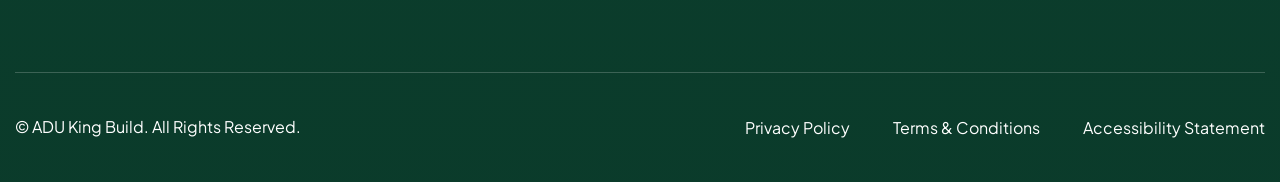
==== commit 643e8dc7: "created 404 added og mages and deleted unwanted image s" ====
--- a/index.html
+++ b/index.html
@@ -1,1248 +1,1217 @@
-<!DOCTYPE html>
+<!doctype html>
 <html lang="zxx">
-<head>
-	<!-- Meta -->
-	<meta charset="utf-8">
-	<meta http-equiv="X-UA-Compatible" content="IE=edge">
-	<meta name="viewport" content="width=device-width, initial-scale=1.0">
-
-	<!-- Primary SEO -->
-	<title>ADU King Build | Custom ADU Builder in Los Angeles</title>
-
-	<meta name="description" content="ADU King Build provides custom ADU design, garage ADUs, backyard ADUs, detached ADUs, junior ADUs, and permit services throughout Los Angeles.">
-	<meta name="keywords" content="ADU Builder Los Angeles, Custom ADU Design Los Angeles, Garage ADU Conversion, Backyard ADU Builder, Detached ADU Los Angeles, Junior ADU Los Angeles, ADU Permit Services, Accessory Dwelling Unit Contractor, ADU Construction Los Angeles, ADU Design Build">
-	<meta name="author" content="ADU King Build">
-	<meta name="robots" content="index, follow, max-image-preview:large">
-
-	<!-- Canonical URL -->
-	<link rel="canonical" href="https://www.adukingbuild.com/">
-
-	<!-- Open Graph -->
-	<meta property="og:type" content="website">
-	<meta property="og:title" content="ADU King Build | Custom ADU Builder in Los Angeles">
-	<meta property="og:description" content="Professional ADU design, garage conversions, backyard ADUs, detached ADUs, junior ADUs, and permit services across Los Angeles.">
-	<meta property="og:url" content="https://www.adukingbuild.com/">
-	<meta property="og:site_name" content="ADU King Build">
-	<meta property="og:image" content="https://www.adukingbuild.com/images/og-image.jpg">
-	<meta property="og:image:width" content="1200">
-	<meta property="og:image:height" content="630">
-	<meta property="og:locale" content="en_US">
-
-	<!-- Twitter Card -->
-	<meta name="twitter:card" content="summary_large_image">
-	<meta name="twitter:title" content="ADU King Build | Custom ADU Builder in Los Angeles">
-	<meta name="twitter:description" content="Expert ADU design and construction services including garage ADUs, backyard ADUs, detached ADUs, and permit assistance.">
-	<meta name="twitter:image" content="https://www.adukingbuild.com/images/og-image.jpg">
-
-	<!-- Favicon Icon -->
-	<link rel="shortcut icon" type="image/x-icon" href="images/favicon.png">
-
-	<!-- Google Fonts Css -->
-	<link rel="preconnect" href="https://fonts.googleapis.com">
-	<link rel="preconnect" href="https://fonts.gstatic.com" crossorigin>
-	<link href="https://fonts.googleapis.com/css2?family=Plus+Jakarta+Sans:ital,wght@0,200..800;1,200..800&display=swap" rel="stylesheet">
-
-	<!-- Bootstrap Css -->
-	<link href="css/bootstrap.min.css" rel="stylesheet" media="screen">
-
-	<!-- SlickNav Css -->
-	<link href="css/slicknav.min.css" rel="stylesheet">
-
-	<!-- Swiper Css -->
-	<link rel="stylesheet" href="css/swiper-bundle.min.css">
-
-	<!-- Font Awesome Icon Css -->
-	<link href="css/all.css" rel="stylesheet" media="screen">
-
-	<!-- Animated Css -->
-	<link href="css/animate.css" rel="stylesheet">
-
-	<!-- Magnific Popup Css -->
-	<link rel="stylesheet" href="css/magnific-popup.css">
-
-	<!-- Mouse Cursor Css -->
-	<link rel="stylesheet" href="css/mousecursor.css">
-
-	<!-- Main Custom Css -->
-	<link href="css/custom.css" rel="stylesheet" media="screen">
-</head>
-<body>
-
+  <head>
+    <!-- Meta -->
+    <meta charset="utf-8" />
+    <meta http-equiv="X-UA-Compatible" content="IE=edge" />
+    <meta name="viewport" content="width=device-width, initial-scale=1.0" />
+
+    <!-- Primary SEO -->
+    <title>ADU King Build | Custom ADU Builder in Los Angeles</title>
+
+    <meta name="description" content="ADU King Build provides custom ADU design, garage ADUs, backyard ADUs, detached ADUs, junior ADUs, and permit services throughout Los Angeles." />
+    <meta name="keywords" content="ADU Builder Los Angeles, Custom ADU Design Los Angeles, Garage ADU Conversion, Backyard ADU Builder, Detached ADU Los Angeles, Junior ADU Los Angeles, ADU Permit Services, Accessory Dwelling Unit Contractor, ADU Construction Los Angeles, ADU Design Build" />
+    <meta name="author" content="ADU King Build" />
+    <meta name="robots" content="index, follow, max-image-preview:large" />
+
+    <!-- Canonical URL -->
+    <link rel="canonical" href="https://www.adukingbuild.com/" />
+
+    <!-- Open Graph -->
+    <meta property="og:type" content="website" />
+    <meta property="og:title" content="ADU King Build | Custom ADU Builder in Los Angeles" />
+    <meta property="og:description" content="Professional ADU design, garage conversions, backyard ADUs, detached ADUs, junior ADUs, and permit services across Los Angeles." />
+    <meta property="og:url" content="https://www.adukingbuild.com/" />
+    <meta property="og:site_name" content="ADU King Build" />
+    <meta property="og:image" content="https://www.adukingbuild.com/images/resources/our-expertise-garage-adu.webp" />
+    <meta property="og:image:width" content="1200" />
+    <meta property="og:image:height" content="630" />
+    <meta property="og:locale" content="en_US" />
+
+    <!-- Twitter Card -->
+    <meta name="twitter:card" content="summary_large_image" />
+    <meta name="twitter:title" content="ADU King Build | Custom ADU Builder in Los Angeles" />
+    <meta name="twitter:description" content="Expert ADU design and construction services including garage ADUs, backyard ADUs, detached ADUs, and permit assistance." />
+    <meta name="twitter:image" content="https://www.adukingbuild.com/images/resources/our-expertise-garage-adu.webp" />
+
+    <!-- Favicon Icon -->
+    <link rel="apple-touch-icon" sizes="57x57" href="images/favicon/apple-icon-57x57.png" />
+    <link rel="apple-touch-icon" sizes="60x60" href="images/favicon/apple-icon-60x60.png" />
+    <link rel="apple-touch-icon" sizes="72x72" href="images/favicon/apple-icon-72x72.png" />
+    <link rel="apple-touch-icon" sizes="76x76" href="images/favicon/apple-icon-76x76.png" />
+    <link rel="apple-touch-icon" sizes="114x114" href="images/favicon/apple-icon-114x114.png" />
+    <link rel="apple-touch-icon" sizes="120x120" href="images/favicon/apple-icon-120x120.png" />
+    <link rel="apple-touch-icon" sizes="144x144" href="images/favicon/apple-icon-144x144.png" />
+    <link rel="apple-touch-icon" sizes="152x152" href="images/favicon/apple-icon-152x152.png" />
+    <link rel="apple-touch-icon" sizes="180x180" href="images/favicon/apple-icon-180x180.png" />
+    <link rel="icon" type="image/png" sizes="192x192" href="images/favicon/android-icon-192x192.png" />
+    <link rel="icon" type="image/png" sizes="32x32" href="images/favicon/favicon-32x32.png" />
+    <link rel="icon" type="image/png" sizes="96x96" href="images/favicon/favicon-96x96.png" />
+    <link rel="icon" type="image/png" sizes="16x16" href="images/favicon/favicon-16x16.png" />
+    <link rel="manifest" href="images/favicon/manifest.json" />
+    <meta name="msapplication-TileColor" content="#ffffff" />
+    <meta name="msapplication-TileImage" content="images/favicon/ms-icon-144x144.png" />
+    <meta name="theme-color" content="#ffffff" />
+
+    <!-- Google Fonts Css -->
+    <link rel="preconnect" href="https://fonts.googleapis.com" />
+    <link rel="preconnect" href="https://fonts.gstatic.com" crossorigin />
+    <link href="https://fonts.googleapis.com/css2?family=Plus+Jakarta+Sans:ital,wght@0,200..800;1,200..800&display=swap" rel="stylesheet" />
+
+    <!-- Bootstrap Css -->
+    <link href="css/bootstrap.min.css" rel="stylesheet" media="screen" />
+
+    <!-- SlickNav Css -->
+    <link href="css/slicknav.min.css" rel="stylesheet" />
+
+    <!-- Swiper Css -->
+    <link rel="stylesheet" href="css/swiper-bundle.min.css" />
+
+    <!-- Font Awesome Icon Css -->
+    <link href="css/all.css" rel="stylesheet" media="screen" />
+
+    <!-- Animated Css -->
+    <link href="css/animate.css" rel="stylesheet" />
+
+    <!-- Magnific Popup Css -->
+    <link rel="stylesheet" href="css/magnific-popup.css" />
+
+    <!-- Mouse Cursor Css -->
+    <link rel="stylesheet" href="css/mousecursor.css" />
+
+    <!-- Main Custom Css -->
+    <link href="css/custom.css" rel="stylesheet" media="screen" />
+  </head>
+  <body>
     <!-- Header Start -->
-	<header class="main-header">
-		<div class="header-sticky">
-			<nav class="navbar navbar-expand-lg">
-				<div class="container">
-					<!-- Logo Start -->
-					<a class="navbar-brand" href="./">
-						<img src="images/logo.svg" alt="Logo">
-					</a>
-					<!-- Logo End -->
-
-					<!-- Main Menu Start -->
-					<div class="collapse navbar-collapse main-menu">
-                        <div class="nav-menu-wrapper">
-                            <ul class="navbar-nav mr-auto" id="menu">
-                                <li class="nav-item"><a class="nav-link" href="./">Home</a>
-                                  
-                                </li>                                
-                                <li class="nav-item"><a class="nav-link" href="about.html">About Us</a></li>
-                                <li class="nav-item submenu"><a class="nav-link" href="services.html">Services</a>
-                                    <ul>                                        
-                                        <li class="nav-item"><a class="nav-link" href="service-custom-adu-design.html">Custom ADU Design</a></li>
-                                        <li class="nav-item"><a class="nav-link" href="service-junior-adu.html">Junior ADU</a></li>
-                                        <li class="nav-item"><a class="nav-link" href="service-garage-adu.html">Garage ADU</a></li>
-                                         <li class="nav-item"><a class="nav-link" href="service-backyard-adu.html">Backyard ADU</a></li>
-                                        <li class="nav-item"><a class="nav-link" href="service-detached-adu.html">Detached ADU</a></li>
-                                        <li class="nav-item"><a class="nav-link" href="service-adu-permit.html">ADU Permit Services</a></li>
-
-
-                                    </ul>
-                                </li>
-                                <li class="nav-item"><a class="nav-link" href="contact.html">Contact Us</a></li>                             
-                            </ul>
-                        </div>
-                        <!-- Contact Now Box Start -->
-                        <div class="contact-now-box d-inline-flex">
-                            <div class="icon-box">
-                                <a href="tel:+18889768758">  <img src="images/icons/icon-phone.svg" alt="contact for adu services across los angeles">
-</a>
-                            </div>
-                            <div class="contact-now-box-content">
-                                <p>call us any time</p>
-                                <h3><a href="tel:+18889768758">+1 (888) 976-8758</a></h3>                                
-                            </div>
-                        </div>
-                        <!-- Contact Now Box End -->
-					</div>
-					<!-- Main Menu End -->
-					<div class="navbar-toggle"></div>
-				</div>
-			</nav>
-			<div class="responsive-menu"></div>
-		</div>
-	</header>
-	<!-- Header End -->
-
-<!-- Hero Section Start -->
-<div class="hero hero-video">
-    <!-- Video Start -->
-    <div class="hero-bg-video">
+    <header class="main-header">
+      <div class="header-sticky">
+        <nav class="navbar navbar-expand-lg">
+          <div class="container">
+            <!-- Logo Start -->
+            <a class="navbar-brand" href="./">
+              <img src="images/logo/adu-king-build-logo-1.svg" alt="adu king build footer logo" />
+            </a>
+            <!-- Logo End -->
+
+            <!-- Main Menu Start -->
+            <div class="collapse navbar-collapse main-menu">
+              <div class="nav-menu-wrapper">
+                <ul class="navbar-nav mr-auto" id="menu">
+                  <li class="nav-item"><a class="nav-link" href="./">Home</a></li>
+                  <li class="nav-item"><a class="nav-link" href="about.html">About Us</a></li>
+                  <li class="nav-item submenu">
+                    <a class="nav-link" href="services.html">Services</a>
+                    <ul>
+                      <li class="nav-item"><a class="nav-link" href="service-custom-adu-design.html">Custom ADU Design</a></li>
+                      <li class="nav-item"><a class="nav-link" href="service-junior-adu.html">Junior ADU</a></li>
+                      <li class="nav-item"><a class="nav-link" href="service-garage-adu.html">Garage ADU</a></li>
+                      <li class="nav-item"><a class="nav-link" href="service-backyard-adu.html">Backyard ADU</a></li>
+                      <li class="nav-item"><a class="nav-link" href="service-detached-adu.html">Detached ADU</a></li>
+                      <li class="nav-item"><a class="nav-link" href="service-adu-permit.html">ADU Permit Services</a></li>
+                    </ul>
+                  </li>
+                  <li class="nav-item"><a class="nav-link" href="contact.html">Contact Us</a></li>
+                </ul>
+              </div>
+              <!-- Contact Now Box Start -->
+              <div class="contact-now-box d-inline-flex">
+                <div class="icon-box">
+                  <a href="tel:+18889768758"><img src="images/icons/icon-phone.svg" alt="contact for adu services across los angeles" /></a>
+                </div>
+                <div class="contact-now-box-content">
+                  <p>call us any time</p>
+                  <h3><a href="tel:+18889768758">+1 (888) 976-8758</a></h3>
+                </div>
+              </div>
+              <!-- Contact Now Box End -->
+            </div>
+            <!-- Main Menu End -->
+            <div class="navbar-toggle"></div>
+          </div>
+        </nav>
+        <div class="responsive-menu"></div>
+      </div>
+    </header>
+    <!-- Header End -->
+
+    <!-- Hero Section Start -->
+    <div class="hero hero-video">
+      <!-- Video Start -->
+      <div class="hero-bg-video">
         <!-- Selfhosted Video Start -->
-        <video autoplay muted loop id="myVideo"><source src="images/videos/adu-king-build-video.mp4" type="video/mp4"></video>
+        <video autoplay muted loop id="myVideo"><source src="images/videos/adu-king-build-video.mp4" type="video/mp4" /></video>
 
         <!-- Selfhosted Video End -->
+      </div>
+      <!-- Video End -->
+
+      <div class="container">
+        <div class="row align-items-center">
+          <div class="col-lg-9">
+            <!-- Hero Content Start -->
+            <div class="hero-content">
+              <!-- Section Title Start -->
+              <div class="section-title">
+                <h3 class="wow fadeInUp">Los Angeles ADU Builder</h3>
+
+                <h1 class="text-anime-style-2" data-cursor="-opaque">
+                  <span>Los Angeles</span>
+                  ADU Design &amp;
+                  <span>Construction Experts</span>
+                </h1>
+
+                <p class="wow fadeInUp" data-wow-delay="0.25s">Whether you're planning a garage ADU, detached ADU, backyard cottage, or junior ADU, our experienced team delivers custom ADU design, permit services, and construction for residential, HOA, and investment properties throughout Los Angeles and surrounding areas.</p>
+              </div>
+              <!-- Section Title End -->
+
+              <div class="hero-content-body wow fadeInUp" data-wow-delay="0.5s">
+                <a href="services.html" class="btn-default">our services</a>
+                <a href="about.html" class="btn-default btn-highlighted">About Us</a>
+              </div>
+            </div>
+            <!-- Hero Content End -->
+          </div>
+        </div>
+      </div>
     </div>
-    <!-- Video End -->
-
-    <div class="container">
+    <!-- Hero Section End -->
+
+    <!-- Customer Review Section Start -->
+    <div class="customer-review">
+      <div class="container">
+        <div class="row">
+          <div class="col-lg-4 col-md-6">
+            <!-- Our Happy Customer Start -->
+            <div class="our-happy-customer">
+              <div class="happy-customer-counter">
+                <h2>
+                  <span class="counter">460</span>
+                  +
+                </h2>
+                <p>completed adu projects</p>
+              </div>
+            </div>
+            <!-- Our Happy Customer End -->
+          </div>
+
+          <div class="col-lg-4 col-md-6 order-lg-2 order-md-3">
+            <!-- Customer Review Content Start -->
+            <div class="customer-review-content">
+              <p>Create more living space with a custom ADU, garage conversion, detached ADU, or junior ADU designed and built for Los Angeles homeowners, HOA communities, and residential properties.</p>
+            </div>
+            <!-- Customer Review Content End -->
+          </div>
+
+          <div class="col-lg-4 order-lg-3 order-md-2">
+            <!-- Customer Consultation Box Start -->
+            <div class="customer-consultation-box">
+              <div class="customer-consultation-title">
+                <h3>Ready to Build Your Dream ADU in Los Angeles?</h3>
+              </div>
+
+              <div class="customer-consultation-image">
+                <img src="images/icons/customer-consultation-box-img.svg" alt="Los Angeles ADU design and construction consultation" />
+              </div>
+
+              <div class="customer-consultation-body">
+                <p>Schedule a free consultation to explore custom ADU design, permit services, and turnkey construction solutions throughout Los Angeles and surrounding areas.</p>
+              </div>
+
+              <div class="customer-consultation-footer">
+                <a href="contact.html" class="learn-more-btn">get started</a>
+              </div>
+            </div>
+            <!-- Customer Consultation Box End -->
+          </div>
+        </div>
+      </div>
+    </div>
+    <!-- Customer Review Section End -->
+
+    <!-- About Us Section Start -->
+    <div class="about-us">
+      <div class="container">
         <div class="row align-items-center">
-            <div class="col-lg-9">
-                <!-- Hero Content Start -->
-                <div class="hero-content">
-
-                    <!-- Section Title Start -->
-                    <div class="section-title">
-                        <h3 class="wow fadeInUp">Los Angeles ADU Builder</h3>
-
-                        <h1 class="text-anime-style-2" data-cursor="-opaque">
-                            <span>Los Angeles</span> ADU Design &amp;
-                            <span>Construction Experts</span>
-                        </h1>
-
-                        <p class="wow fadeInUp" data-wow-delay="0.25s">
-                            Whether you're planning a garage ADU, detached ADU, backyard cottage, or junior ADU, our experienced team delivers custom ADU design, permit services, and construction for residential, HOA, and investment properties throughout Los Angeles and surrounding areas.
-                        </p>
-                    </div>
-                    <!-- Section Title End -->
-
-                    <div class="hero-content-body wow fadeInUp" data-wow-delay="0.5s">
-                        <a href="services.html" class="btn-default">our services</a>
-                        <a href="about.html" class="btn-default btn-highlighted">About Us</a>
-                    </div>
-
-                </div>
-                <!-- Hero Content End -->
-            </div>
-        </div>
+          <div class="col-lg-6">
+            <!-- About Us Image Start -->
+            <div class="about-image">
+              <!-- About Image Start -->
+              <div class="about-img-1">
+                <figure class="image-anime reveal">
+                  <img src="images/resources/about-adu-service-2.webp" alt="Custom ADU design and detached ADU construction project in Los Angeles residential neighborhood" />
+                </figure>
+              </div>
+              <!-- About Image End -->
+
+              <!-- About Image Start -->
+              <div class="about-img-2">
+                <figure class="image-anime reveal">
+                  <img src="images/resources/about-adu-service.webp" alt="Modern backyard ADU and garage conversion built by Los Angeles ADU contractor" />
+                </figure>
+              </div>
+              <!-- About Image End -->
+
+              <!-- Company Experience Start -->
+              <div class="company-experience">
+                <div class="company-experience-counter">
+                  <h2>
+                    <span class="counter">15</span>
+                    +
+                  </h2>
+                </div>
+                <div class="company-experience-content">
+                  <p>years of experience</p>
+                </div>
+              </div>
+              <!-- Company Experience End -->
+            </div>
+            <!-- About Us Image End -->
+          </div>
+
+          <div class="col-lg-6">
+            <!-- About Us Content Start -->
+            <div class="about-us-content">
+              <!-- Section Title Start -->
+              <div class="section-title">
+                <div class="section-bg-title">
+                  <span>about us</span>
+                </div>
+
+                <h3 class="wow fadeInUp">About Us</h3>
+
+                <h2 class="text-anime-style-2" data-cursor="-opaque">
+                  Building value
+                  <span>, creating ADU solutions</span>
+                </h2>
+
+                <p class="wow fadeInUp" data-wow-delay="0.25s">We help Los Angeles homeowners maximize property potential through custom ADU design, garage conversions, detached ADUs, and permit services, creating functional living spaces that increase value, rental opportunities, and long-term flexibility.</p>
+              </div>
+              <!-- Section Title End -->
+
+              <!-- About Us Body Start -->
+              <div class="about-us-body wow fadeInUp" data-wow-delay="0.5s">
+                <ul>
+                  <li>Custom ADU Design Experts</li>
+                  <li>Garage ADU Specialists</li>
+                  <li>Complete Permit Assistance</li>
+                  <li>Residential &amp; HOA Solutions</li>
+                </ul>
+              </div>
+              <!-- About Us Body End -->
+
+              <div class="hero-content-body wow fadeInUp" data-wow-delay="0.5s">
+                <a href="about.html" class="about-btn">About ADU King Build</a>
+              </div>
+            </div>
+            <!-- About Us Content End -->
+          </div>
+        </div>
+      </div>
     </div>
-</div>
-<!-- Hero Section End -->
-
-<!-- Customer Review Section Start -->
-<div class="customer-review">
-    <div class="container">
+    <!-- About Us Section End -->
+
+    <!-- Our Services Section Start -->
+    <div class="our-services">
+      <div class="container">
+        <div class="row section-row align-items-center">
+          <div class="col-lg-6">
+            <!-- Section Title Start -->
+            <div class="section-title">
+              <div class="section-bg-title dark-bg-1">
+                <span>services</span>
+              </div>
+              <h3 class="wow fadeInUp">services</h3>
+              <h2 class="text-anime-style-2" data-cursor="-opaque">
+                ADU construction
+                <span>services Los Angeles</span>
+              </h2>
+            </div>
+            <!-- Section Title End -->
+          </div>
+
+          <div class="col-lg-6">
+            <!-- Section Title Content Start -->
+            <div class="section-title-content">
+              <p class="wow fadeInUp" data-wow-delay="0.25s">
+                Increase property value with
+                <strong>ADU King Build</strong>
+                professional ADU construction services, tailored for residential, HOA, and rental properties. From custom ADU design to permits and building, we create functional living spaces throughout Los Angeles and surrounding areas.
+              </p>
+            </div>
+            <!-- Section Title Content End -->
+          </div>
+        </div>
+
         <div class="row">
-
-            <div class="col-lg-4 col-md-6">
-                <!-- Our Happy Customer Start -->
-                <div class="our-happy-customer">
-                    <div class="happy-customer-counter">
-                        <h2><span class="counter">460</span>+</h2>
-                        <p>completed adu projects</p>
-                    </div>
-                </div>
-                <!-- Our Happy Customer End -->
-            </div>
-
-            <div class="col-lg-4 col-md-6 order-lg-2 order-md-3">
-                <!-- Customer Review Content Start -->
-                <div class="customer-review-content">
-                    <p>Create more living space with a custom ADU, garage conversion, detached ADU, or junior ADU designed and built for Los Angeles homeowners, HOA communities, and residential properties.</p>
-                </div>
-                <!-- Customer Review Content End -->
-            </div>
-
-            <div class="col-lg-4 order-lg-3 order-md-2">
-                <!-- Customer Consultation Box Start -->
-                <div class="customer-consultation-box">
-                    <div class="customer-consultation-title">
-                        <h3>Ready to Build Your Dream ADU in Los Angeles?</h3>
-                    </div>
-
-                    <div class="customer-consultation-image">
-                        <img src="images/icons/customer-consultation-box-img.svg" alt="Los Angeles ADU design and construction consultation">
-                    </div>
-
-                    <div class="customer-consultation-body">
-                        <p>Schedule a free consultation to explore custom ADU design, permit services, and turnkey construction solutions throughout Los Angeles and surrounding areas.</p>
-                    </div>
-
-                    <div class="customer-consultation-footer">
-                        <a href="contact.html" class="learn-more-btn">get started</a>
-                    </div>
-                </div>
-                <!-- Customer Consultation Box End -->
-            </div>
-
-        </div>
+          <div class="col-lg-4 col-md-6">
+            <!-- Service Item Start -->
+            <div class="service-item wow fadeInUp">
+              <!-- Service Image Start -->
+              <div class="service-image">
+                <a href="service-custom-adu-design.html">
+                  <figure>
+                    <img src="images/services/custom-adu-design.webp" alt="Custom ADU design services and accessory dwelling unit planning in Los Angeles" />
+                  </figure>
+                </a>
+              </div>
+              <!-- Service Image End -->
+
+              <!-- Service Title Start -->
+              <div class="service-title">
+                <h3>custom ADU design</h3>
+              </div>
+              <!-- Service Title End -->
+
+              <!-- Service Body Start -->
+              <div class="service-body">
+                <!-- Service Content Start -->
+                <div class="service-content">
+                  <p>Personalized ADU plans designed for comfort, value, and compliance.</p>
+                </div>
+                <!-- Service Content End -->
+
+                <!-- Service Btn Start -->
+                <div class="service-btn">
+                  <a href="service-custom-adu-design.html" class="readmore-btn">
+                    <img src="images/icons/arrow-green.svg" alt="Learn more about custom ADU design services" />
+                  </a>
+                </div>
+                <!-- Service Btn End -->
+              </div>
+              <!-- Service Body End -->
+            </div>
+            <!-- Service Item End -->
+          </div>
+
+          <div class="col-lg-4 col-md-6">
+            <!-- Service Item Start -->
+            <div class="service-item wow fadeInUp" data-wow-delay="0.25s">
+              <!-- Service Image Start -->
+              <div class="service-image">
+                <a href="service-garage-adu.html">
+                  <figure>
+                    <img src="images/services/garage-adu-construction.webp" alt="Garage ADU conversion contractor serving Los Angeles homeowners" />
+                  </figure>
+                </a>
+              </div>
+              <!-- Service Image End -->
+
+              <!-- Service Title Start -->
+              <div class="service-title">
+                <h3>garage ADU conversion</h3>
+              </div>
+              <!-- Service Title End -->
+
+              <!-- Service Body Start -->
+              <div class="service-body">
+                <!-- Service Content Start -->
+                <div class="service-content">
+                  <p>Transform unused garages into modern ADUs with independent living space.</p>
+                </div>
+                <!-- Service Content End -->
+
+                <!-- Service Btn Start -->
+                <div class="service-btn">
+                  <a href="service-garage-adu.html" class="readmore-btn">
+                    <img src="images/icons/arrow-green.svg" alt="Explore garage ADU conversion services" />
+                  </a>
+                </div>
+                <!-- Service Btn End -->
+              </div>
+              <!-- Service Body End -->
+            </div>
+            <!-- Service Item End -->
+          </div>
+
+          <div class="col-lg-4 col-md-6">
+            <!-- Service Item Start -->
+            <div class="service-item wow fadeInUp" data-wow-delay="0.5s">
+              <!-- Service Image Start -->
+              <div class="service-image">
+                <a href="service-backyard-adu.html">
+                  <figure>
+                    <img src="images/services/backyard-adu.webp" alt="Detached backyard ADU construction and permit services in Los Angeles" />
+                  </figure>
+                </a>
+              </div>
+              <!-- Service Image End -->
+
+              <!-- Service Title Start -->
+              <div class="service-title">
+                <h3>backyard ADU Construction</h3>
+              </div>
+              <!-- Service Title End -->
+
+              <!-- Service Body Start -->
+              <div class="service-body">
+                <!-- Service Content Start -->
+                <div class="service-content">
+                  <p>Complete detached ADU solutions with permits, construction, and support.</p>
+                </div>
+                <!-- Service Content End -->
+
+                <!-- Service Btn Start -->
+                <div class="service-btn">
+                  <a href="service-backyard-adu.html" class="readmore-btn">
+                    <img src="images/icons/arrow-green.svg" alt="View detached ADU construction services" />
+                  </a>
+                </div>
+                <!-- Service Btn End -->
+              </div>
+              <!-- Service Body End -->
+            </div>
+            <!-- Service Item End -->
+          </div>
+        </div>
+      </div>
     </div>
-</div>
-<!-- Customer Review Section End -->
-
-<!-- About Us Section Start -->
-<div class="about-us">
-    <div class="container">
+    <!-- Our Services Section End -->
+
+    <!-- Our Expertise Section Start -->
+    <div class="our-expertise">
+      <div class="container">
         <div class="row align-items-center">
-            <div class="col-lg-6">
-                <!-- About Us Image Start -->
-                <div class="about-image">
-
-                    <!-- About Image Start -->
-                    <div class="about-img-1">
-                        <figure class="image-anime reveal">
-                            <img src="images/resources/about-adu-service-2.webp" alt="Custom ADU design and detached ADU construction project in Los Angeles residential neighborhood">
-                        </figure>
-                    </div>
-                    <!-- About Image End -->
-
-                    <!-- About Image Start -->
-                    <div class="about-img-2">
-                        <figure class="image-anime reveal">
-                            <img src="images/resources/about-adu-service.webp" alt="Modern backyard ADU and garage conversion built by Los Angeles ADU contractor">
-                        </figure>
-                    </div>
-                    <!-- About Image End -->
-
-                    <!-- Company Experience Start -->
-                    <div class="company-experience">
-                        <div class="company-experience-counter">
-                            <h2><span class="counter">15</span>+</h2>
-                        </div>
-                        <div class="company-experience-content">
-                            <p>years of experience</p>
-                        </div>
-                    </div>
-                    <!-- Company Experience End -->
-
-                </div>
-                <!-- About Us Image End -->
-            </div>
-
-            <div class="col-lg-6">
-                <!-- About Us Content Start -->
-                <div class="about-us-content">
-
-                    <!-- Section Title Start -->
-                    <div class="section-title">
-                        <div class="section-bg-title">
-                            <span>about us</span>
-                        </div>
-
-                        <h3 class="wow fadeInUp">About Us</h3>
-
-                        <h2 class="text-anime-style-2" data-cursor="-opaque">
-                            Building value<span>, creating ADU solutions</span>
-                        </h2>
-
-                        <p class="wow fadeInUp" data-wow-delay="0.25s">
-                            We help Los Angeles homeowners maximize property potential through custom ADU design, garage conversions, detached ADUs, and permit services, creating functional living spaces that increase value, rental opportunities, and long-term flexibility.
-                        </p>
-                    </div>
-                    <!-- Section Title End -->
-
-                    <!-- About Us Body Start -->
-                    <div class="about-us-body wow fadeInUp" data-wow-delay="0.5s">
-                        <ul>
-                            <li>Custom ADU Design Experts</li>
-                            <li>Garage ADU Specialists</li>
-                            <li>Complete Permit Assistance</li>
-                            <li>Residential &amp; HOA Solutions</li>
-                        </ul>
-                    </div>
-                    <!-- About Us Body End -->
-
-                  
-
-                </div>
-                <!-- About Us Content End -->
-            </div>
-        </div>
+          <div class="col-lg-6">
+            <!-- Expertise Content Start -->
+            <div class="expertise-content">
+              <!-- Section Title Start -->
+              <div class="section-title">
+                <div class="section-bg-title">
+                  <span>experience</span>
+                </div>
+
+                <h3 class="wow fadeInUp">experience</h3>
+
+                <h2 class="text-anime-style-2" data-cursor="-opaque">
+                  Our expertise in
+                  <span>ADU design &amp; construction</span>
+                </h2>
+
+                <p class="wow fadeInUp" data-wow-delay="0.25s">With extensive industry experience, we specialize in custom ADU design, permit services, and ADU construction tailored to residential properties, HOA communities, and investment projects throughout Los Angeles.</p>
+
+                <p class="wow fadeInUp" data-wow-delay="0.5s">From garage ADUs and junior ADUs to detached ADUs and backyard homes, our team delivers efficient planning, quality craftsmanship, and turnkey solutions designed to maximize property value and long-term functionality.</p>
+              </div>
+              <!-- Section Title End -->
+
+              <!-- Expertise Body Start -->
+              <div class="expertise-body">
+                <!-- Expertise Item Start -->
+                <div class="expertise-item">
+                  <div class="icon-box">
+                    <img src="images/icons/custom-adu-green.svg" alt="Custom ADU design services and planning expertise in Los Angeles" />
+                  </div>
+                  <div class="expertise-item-content">
+                    <h3>
+                      <span class="counter">450</span>
+                      +
+                    </h3>
+                    <p class="text-nowrap">custom ADUs</p>
+                  </div>
+                </div>
+                <!-- Expertise Item End -->
+
+                <!-- Expertise Item Start -->
+                <div class="expertise-item">
+                  <div class="icon-box">
+                    <img src="images/icons/garage-adu-green.svg" alt="Garage ADU conversion and detached ADU construction specialists" />
+                  </div>
+                  <div class="expertise-item-content">
+                    <h3>
+                      <span class="counter">120</span>
+                      +
+                    </h3>
+                    <p class="text-nowrap">garage ADUs</p>
+                  </div>
+                </div>
+                <!-- Expertise Item End -->
+
+                <!-- Expertise Item Start -->
+                <div class="expertise-item">
+                  <div class="icon-box">
+                    <img src="images/icons/permit-approval-green.svg" alt="ADU permit services and construction management in Los Angeles" />
+                  </div>
+                  <div class="expertise-item-content">
+                    <h3>
+                      <span class="counter">100</span>
+                      %
+                    </h3>
+                    <p class="text-nowrap">permit approval</p>
+                  </div>
+                </div>
+                <!-- Expertise Item End -->
+              </div>
+              <!-- Expertise Body End -->
+            </div>
+            <!-- Expertise Content End -->
+          </div>
+
+          <div class="col-lg-6">
+            <!-- Expertise Images Start -->
+            <div class="expertise-images">
+              <!-- Expertise Image Box 1 Start -->
+              <div class="expertise-image-box-1">
+                <div class="expertise-img-1">
+                  <figure class="image-anime reveal">
+                    <img src="images/resources/our-expertise-permit-approval.webp" alt="Custom detached ADU construction project in Los Angeles residential neighborhood" />
+                  </figure>
+                </div>
+
+                <div class="expertise-img-3">
+                  <figure class="image-anime reveal">
+                    <img src="images/resources/our-expertise-adu-construction.webp" alt="Backyard ADU design and build services for Los Angeles homeowners" />
+                  </figure>
+                </div>
+              </div>
+              <!-- Expertise Image Box 1 End -->
+
+              <!-- Expertise Image Box 2 Start -->
+              <div class="expertise-image-box-2">
+                <div class="expertise-img-2">
+                  <figure class="image-anime reveal">
+                    <img src="images/resources/our-expertise-garage-adu.webp" alt="Garage conversion ADU contractor serving Los Angeles and surrounding areas" />
+                  </figure>
+                </div>
+
+                <div class="expertise-img-4">
+                  <figure class="image-anime reveal">
+                    <img src="images/resources/our-expertise-custom-adu.webp" alt="Modern accessory dwelling unit built by Los Angeles ADU construction experts" />
+                  </figure>
+                </div>
+              </div>
+              <!-- Expertise Image Box 2 End -->
+            </div>
+            <!-- Expertise Images End -->
+          </div>
+        </div>
+      </div>
     </div>
-</div>
-<!-- About Us Section End -->
-
-<!-- Our Services Section Start -->
-<div class="our-services">
-    <div class="container">
-        <div class="row section-row align-items-center">
-            <div class="col-lg-6">
-                <!-- Section Title Start -->
-                <div class="section-title">
-                    <div class="section-bg-title dark-bg-1">
-                        <span>services</span>
-                    </div>
-                    <h3 class="wow fadeInUp">services</h3>
-                    <h2 class="text-anime-style-2" data-cursor="-opaque">ADU construction <span>services Los Angeles</span></h2>
-                </div>
-                <!-- Section Title End -->
-            </div>
-
-            <div class="col-lg-6">
-                <!-- Section Title Content Start -->
-                <div class="section-title-content">
-                    <p class="wow fadeInUp" data-wow-delay="0.25s">Increase property value with <strong>ADU King Build</strong> professional ADU construction services, tailored for residential, HOA, and rental properties. From custom ADU design to permits and building, we create functional living spaces throughout Los Angeles and surrounding areas.</p>
-                </div>
-                <!-- Section Title Content End -->
-            </div>
-        </div>
-
-        <div class="row">
-            <div class="col-lg-4 col-md-6">
-                <!-- Service Item Start -->
-                <div class="service-item wow fadeInUp">
-
-                    <!-- Service Image Start -->
-                    <div class="service-image">
-                        <a href="service-custom-adu-design.html">
-                            <figure>
-                                <img src="images/services/custom-adu-design.webp" alt="Custom ADU design services and accessory dwelling unit planning in Los Angeles">
-                            </figure>
-                        </a>
-                    </div>
-                    <!-- Service Image End -->
-
-                    <!-- Service Title Start -->
-                    <div class="service-title">
-                        <h3>custom ADU design</h3>
-                    </div>
-                    <!-- Service Title End -->
-
-                    <!-- Service Body Start -->
-                    <div class="service-body">
-                        <!-- Service Content Start -->
-                        <div class="service-content">
-                            <p>Personalized ADU plans designed for comfort, value, and compliance.</p>
-                        </div>
-                        <!-- Service Content End -->
-
-                        <!-- Service Btn Start -->
-                        <div class="service-btn">
-                            <a href="service-custom-adu-design.html" class="readmore-btn">
-                                <img src="images/icons/arrow-green.svg" alt="Learn more about custom ADU design services">
-                            </a>
-                        </div>
-                        <!-- Service Btn End -->
-                    </div>
-                    <!-- Service Body End -->
-                </div>
-                <!-- Service Item End -->
-            </div>
-
-            <div class="col-lg-4 col-md-6">
-                <!-- Service Item Start -->
-                <div class="service-item wow fadeInUp" data-wow-delay="0.25s">
-
-                    <!-- Service Image Start -->
-                    <div class="service-image">
-                        <a href="service-garage-adu.html">
-                            <figure>
-                                <img src="images/services/garage-adu-construction.webp" alt="Garage ADU conversion contractor serving Los Angeles homeowners">
-                            </figure>
-                        </a>
-                    </div>
-                    <!-- Service Image End -->
-
-                    <!-- Service Title Start -->
-                    <div class="service-title">
-                        <h3>garage ADU conversion</h3>
-                    </div>
-                    <!-- Service Title End -->
-
-                    <!-- Service Body Start -->
-                    <div class="service-body">
-                        <!-- Service Content Start -->
-                        <div class="service-content">
-                            <p>Transform unused garages into modern ADUs with independent living space.</p>
-                        </div>
-                        <!-- Service Content End -->
-
-                        <!-- Service Btn Start -->
-                        <div class="service-btn">
-                            <a href="#" class="readmore-btn">
-                                <img src="images/icons/arrow-green.svg" alt="Explore garage ADU conversion services">
-                            </a>
-                        </div>
-                        <!-- Service Btn End -->
-                    </div>
-                    <!-- Service Body End -->
-                </div>
-                <!-- Service Item End -->
-            </div>
-
-            <div class="col-lg-4 col-md-6">
-                <!-- Service Item Start -->
-                <div class="service-item wow fadeInUp" data-wow-delay="0.5s">
-
-                    <!-- Service Image Start -->
-                    <div class="service-image">
-                        <a href="service-backyard-adu.html">
-                            <figure>
-                                <img src="images/services/backyard-adu.webp" alt="Detached backyard ADU construction and permit services in Los Angeles">
-                            </figure>
-                        </a>
-                    </div>
-                    <!-- Service Image End -->
-
-                    <!-- Service Title Start -->
-                    <div class="service-title">
-                        <h3>backyard ADU Construction</h3>
-                    </div>
-                    <!-- Service Title End -->
-
-                    <!-- Service Body Start -->
-                    <div class="service-body">
-                        <!-- Service Content Start -->
-                        <div class="service-content">
-                            <p>Complete detached ADU solutions with permits, construction, and support.</p>
-                        </div>
-                        <!-- Service Content End -->
-
-                        <!-- Service Btn Start -->
-                        <div class="service-btn">
-                            <a href="#" class="readmore-btn">
-                                <img src="images/icons/arrow-green.svg" alt="View detached ADU construction services">
-                            </a>
-                        </div>
-                        <!-- Service Btn End -->
-                    </div>
-                    <!-- Service Body End -->
-                </div>
-                <!-- Service Item End -->
-            </div>
-        </div>
-    </div>
-</div>
-<!-- Our Services Section End -->
-
-<!-- Our Expertise Section Start -->
-<div class="our-expertise">
-    <div class="container">
-        <div class="row align-items-center">
-            <div class="col-lg-6">
-                <!-- Expertise Content Start -->
-                <div class="expertise-content">
-
-                    <!-- Section Title Start -->
-                    <div class="section-title">
-                        <div class="section-bg-title">
-                            <span>experience</span>
-                        </div>
-
-                        <h3 class="wow fadeInUp">experience</h3>
-
-                        <h2 class="text-anime-style-2" data-cursor="-opaque">
-                            Our expertise in <span>ADU design &amp; construction</span>
-                        </h2>
-
-                        <p class="wow fadeInUp" data-wow-delay="0.25s">
-                            With extensive industry experience, we specialize in custom ADU design, permit services, and ADU construction tailored to residential properties, HOA communities, and investment projects throughout Los Angeles.
-                        </p>
-
-                        <p class="wow fadeInUp" data-wow-delay="0.5s">
-                            From garage ADUs and junior ADUs to detached ADUs and backyard homes, our team delivers efficient planning, quality craftsmanship, and turnkey solutions designed to maximize property value and long-term functionality.
-                        </p>
-                    </div>
-                    <!-- Section Title End -->
-
-                    <!-- Expertise Body Start -->
-                    <div class="expertise-body">
-
-                        <!-- Expertise Item Start -->
-                        <div class="expertise-item">
-                            <div class="icon-box">
-                                <img src="images/icons/custom-adu-green.svg" alt="Custom ADU design services and planning expertise in Los Angeles">
-                            </div>
-                            <div class="expertise-item-content">
-                                <h3><span class="counter">450</span>+</h3>
-                                <p class="text-nowrap">custom ADUs</p>
-                            </div>
-                        </div>
-                        <!-- Expertise Item End -->
-
-                        <!-- Expertise Item Start -->
-                        <div class="expertise-item">
-                            <div class="icon-box">
-                                <img src="images/icons/garage-adu-green.svg" alt="Garage ADU conversion and detached ADU construction specialists">
-                            </div>
-                            <div class="expertise-item-content">
-                                <h3><span class="counter">120</span>+</h3>
-                                <p class="text-nowrap">garage ADUs</p>
-                            </div>
-                        </div>
-                        <!-- Expertise Item End -->
-
-                        <!-- Expertise Item Start -->
-                        <div class="expertise-item">
-                            <div class="icon-box">
-                                <img src="images/icons/permit-approval-green.svg" alt="ADU permit services and construction management in Los Angeles">
-                            </div>
-                            <div class="expertise-item-content">
-                                <h3><span class="counter">100</span>%</h3>
-                                <p class="text-nowrap">permit approval</p>
-                            </div>
-                        </div>
-                        <!-- Expertise Item End -->
-
-                    </div>
-                    <!-- Expertise Body End -->
-
-                </div>
-                <!-- Expertise Content End -->
-            </div>
-
-            <div class="col-lg-6">
-                <!-- Expertise Images Start -->
-                <div class="expertise-images">
-
-                    <!-- Expertise Image Box 1 Start -->
-                    <div class="expertise-image-box-1">
-
-                        <div class="expertise-img-1">
-                            <figure class="image-anime reveal">
-                                <img src="images/resources/our-expertise-permit-approval.webp" alt="Custom detached ADU construction project in Los Angeles residential neighborhood">
-                            </figure>
-                        </div>
-
-                        <div class="expertise-img-3">
-                            <figure class="image-anime reveal">
-                                <img src="images/resources/our-expertise-adu-construction.webp" alt="Backyard ADU design and build services for Los Angeles homeowners">
-                            </figure>
-                        </div>
-
-                    </div>
-                    <!-- Expertise Image Box 1 End -->
-
-                    <!-- Expertise Image Box 2 Start -->
-                    <div class="expertise-image-box-2">
-
-                        <div class="expertise-img-2">
-                            <figure class="image-anime reveal">
-                                <img src="images/resources/our-expertise-garage-adu.webp" alt="Garage conversion ADU contractor serving Los Angeles and surrounding areas">
-                            </figure>
-                        </div>
-
-                        <div class="expertise-img-4">
-                            <figure class="image-anime reveal">
-                                <img src="images/resources/our-expertise-custom-adu.webp" alt="Modern accessory dwelling unit built by Los Angeles ADU construction experts">
-                            </figure>
-                        </div>
-
-                    </div>
-                    <!-- Expertise Image Box 2 End -->
-
-                </div>
-                <!-- Expertise Images End -->
-            </div>
-        </div>
-    </div>
-</div>
-<!-- Our Expertise Section End -->
-
-<!-- Intro Video Section Start -->
-<div class="intro-video parallaxie">
-    <div class="container">
-
+    <!-- Our Expertise Section End -->
+
+    <!-- Intro Video Section Start -->
+    <div class="intro-video parallaxie">
+      <div class="container">
         <!-- Intro Video Box Start -->
         <div class="row intro-video-box align-items-center">
-            <div class="col-lg-8">
-
-                <!-- Section Title Start -->
-                <div class="section-title">
-                    <h2 class="text-anime-style-2" data-cursor="-opaque">
-                        Explore our ADU design &amp; <span>construction process</span>
-                    </h2>
-                </div>
-                <!-- Section Title End -->
-
-            </div>
-
-            <div class="col-lg-4">
-                <div class="video-play-box">
-                    <div class="video-play-content">
-
-                        <!-- Video Play Button Start -->
-                        <div class="video-play-button">
-                            <a href="https://www.youtube.com/watch?v=Y-x0efG1seA" class="popup-video" data-cursor-text="Play">
-                                <i class="fa-solid fa-play"></i>
-                            </a>
+          <div class="col-lg-8">
+            <!-- Section Title Start -->
+            <div class="section-title">
+              <h2 class="text-anime-style-2" data-cursor="-opaque">
+                Explore our ADU design &amp;
+                <span>construction process</span>
+              </h2>
+            </div>
+            <!-- Section Title End -->
+          </div>
+
+          <div class="col-lg-4">
+            <div class="video-play-box">
+              <div class="video-play-content">
+                <!-- Video Play Button Start -->
+                <div class="video-play-button">
+                  <a href="images/videos/adu-king-build-video-2.mp4" class="popup-video" data-cursor-text="Play">
+                    <i class="fa-solid fa-play"></i>
+                  </a>
+                </div>
+                <!-- Video Play Button End -->
+              </div>
+            </div>
+          </div>
+        </div>
+        <!-- Intro Video Box End -->
+
+        <div class="row">
+          <div class="col-lg-7">
+            <!-- Specialize Item Start -->
+            <div class="specialize-item wow fadeInUp" data-wow-delay="0.25s">
+              <div class="icon-box">
+                <img src="images/icons/adu-on-hand-icon.svg" alt="Custom ADU design, garage conversion and detached ADU construction services in Los Angeles" />
+              </div>
+
+              <div class="specialize-content">
+                <p>From custom ADU design and permit assistance to garage conversions and detached ADU construction, we create high-quality residential living spaces tailored to homeowners throughout Los Angeles and surrounding areas.</p>
+              </div>
+            </div>
+            <!-- Specialize Item End -->
+          </div>
+
+          <div class="col-lg-5">
+            <!-- Section Btn Start -->
+            <div class="section-btn wow fadeInUp" data-wow-delay="0.25s">
+              <a href="contact.html" class="btn-default btn-highlighted">free consultation</a>
+            </div>
+            <!-- Section Btn End -->
+          </div>
+        </div>
+      </div>
+    </div>
+    <!-- Intro Video Section End -->
+
+    <!-- Why choose Us Section Start -->
+    <div class="why-choose-us">
+      <div class="container">
+        <div class="row align-items-center">
+          <div class="col-lg-6 order-lg-1 order-2">
+            <!-- Why choose Image Start -->
+            <div class="why-choose-image">
+              <figure>
+                <img src="images/resources/why-choose-us.webp" alt="Custom ADU construction project featuring detached backyard ADU design and build services in Los Angeles" />
+              </figure>
+            </div>
+            <!-- Why choose Image End -->
+          </div>
+
+          <div class="col-lg-6 order-lg-2 order-1">
+            <!-- Why choose Content Start -->
+            <div class="why-choose-content">
+              <!-- Section Title Start -->
+              <div class="section-title">
+                <div class="section-bg-title">
+                  <span>Why Us?</span>
+                </div>
+
+                <h3 class="wow fadeInUp">why choose us</h3>
+
+                <h2 class="text-anime-style-2" data-cursor="-opaque">
+                  Why choose us
+                  <span>for your ADU project?</span>
+                </h2>
+
+                <p class="wow fadeInUp" data-wow-delay="0.25s">Choose our team for custom ADU design, permit services, and quality construction, delivering efficient backyard, garage, and detached ADU solutions across Los Angeles and surrounding areas.</p>
+              </div>
+              <!-- Section Title End -->
+
+              <!-- Why choose Body Start -->
+              <div class="why-choose-body">
+                <!-- Why choose Item Start -->
+                <div class="why-choose-item wow fadeInUp" data-wow-delay="0.5s">
+                  <div class="icon-box">
+                    <img src="images/icons/adu-expert-green.svg" alt="Experienced Los Angeles ADU builder and accessory dwelling unit construction specialist" />
+                  </div>
+
+                  <div class="why-choose-item-content">
+                    <h3>local adu specialists</h3>
+                    <p>Extensive experience designing and building ADUs throughout Los Angeles.</p>
+                  </div>
+                </div>
+                <!-- Why choose Item End -->
+
+                <!-- Why choose Item Start -->
+                <div class="why-choose-item wow fadeInUp" data-wow-delay="0.5s">
+                  <div class="icon-box">
+                    <img src="images/icons/quality-icon-green.svg" alt="Professional ADU construction craftsmanship using quality materials and proven building methods" />
+                  </div>
+
+                  <div class="why-choose-item-content">
+                    <h3>quality craftsmanship</h3>
+                    <p>Professional workmanship with durable materials and precise execution.</p>
+                  </div>
+                </div>
+                <!-- Why choose Item End -->
+              </div>
+              <!-- Why choose Body End -->
+            </div>
+            <!-- Why choose Content End -->
+          </div>
+        </div>
+      </div>
+    </div>
+    <!-- Why choose Us Section End -->
+
+    <!-- How It Work Section Start -->
+    <div class="how-it-work">
+      <div class="container">
+        <div class="row section-row align-items-center">
+          <div class="col-lg-7 col-md-9">
+            <!-- Section Title Start -->
+            <div class="section-title">
+              <div class="section-bg-title dark-bg-2">
+                <span>Our Process</span>
+              </div>
+
+              <h3 class="wow fadeInUp">ADU construction process</h3>
+
+              <h2 class="text-anime-style-2" data-cursor="-opaque">
+                How Our ADU Design &
+                <span>Construction Process Works</span>
+              </h2>
+
+              <p class="wow fadeInUp" data-wow-delay="0.25s">Our ADU construction process includes planning, design, permitting, and building, ensuring every custom ADU is completed efficiently throughout Los Angeles and surrounding areas.</p>
+            </div>
+            <!-- Section Title End -->
+          </div>
+
+          <div class="col-lg-5 col-md-3">
+            <!-- How Work Circle Image Start -->
+            <div class="how-work-circle-img">
+              <img src="images/icons/circle-svg.svg" alt="Custom ADU design, permit approval and construction process in Los Angeles" />
+            </div>
+            <!-- How Work Circle Image End -->
+          </div>
+        </div>
+
+        <div class="row">
+          <div class="col-lg-12">
+            <!-- How Work Process Box Start -->
+            <div class="how-work-process-box wow fadeInUp" data-wow-delay="0.5s">
+              <!-- How It Work Item Start -->
+              <div class="how-work-item">
+                <div class="work-process-no">
+                  <h3>1</h3>
+                </div>
+
+                <div class="work-process-content">
+                  <h3>free consultation</h3>
+                  <p>Meet with our team to discuss your goals, property needs, and vision for your custom ADU project.</p>
+                </div>
+              </div>
+              <!-- How It Work Item End -->
+
+              <!-- How It Work Item Start -->
+              <div class="how-work-item">
+                <div class="work-process-no">
+                  <h3>2</h3>
+                </div>
+
+                <div class="work-process-content">
+                  <h3>property evaluation</h3>
+                  <p>Review your lot to determine ADU opportunities, zoning requirements, and development possibilities.</p>
+                </div>
+              </div>
+              <!-- How It Work Item End -->
+
+              <!-- How It Work Item Start -->
+              <div class="how-work-item">
+                <div class="work-process-no">
+                  <h3>3</h3>
+                </div>
+
+                <div class="work-process-content">
+                  <h3>plans &amp; permits</h3>
+                  <p>Create detailed ADU plans and manage permit approvals that meet local Los Angeles regulations.</p>
+                </div>
+              </div>
+              <!-- How It Work Item End -->
+
+              <!-- How It Work Item Start -->
+              <div class="how-work-item">
+                <div class="work-process-no">
+                  <h3>4</h3>
+                </div>
+
+                <div class="work-process-content">
+                  <h3>build &amp; completion</h3>
+                  <p>Construct your garage ADU, backyard ADU, detached ADU, or JADU with quality craftsmanship.</p>
+                </div>
+              </div>
+              <!-- How It Work Item End -->
+            </div>
+          </div>
+          <!-- How Work Process Box End -->
+        </div>
+      </div>
+    </div>
+    <!-- How It Work Section End -->
+
+    <!-- Our Faqs Section Start -->
+    <div class="our-faqs">
+      <div class="container">
+        <div class="row align-items-center">
+          <div class="col-lg-6">
+            <!-- Our Faqs Content Start -->
+            <div class="our-faqs-content">
+              <!-- Section Title Start -->
+              <div class="section-title">
+                <div class="section-bg-title">
+                  <span>FAQs</span>
+                </div>
+                <h3 class="wow fadeInUp">FAQs</h3>
+                <h2 class="text-anime-style-2" data-cursor="-opaque">
+                  Common ADU
+                  <span>questions answered</span>
+                </h2>
+                <p class="wow fadeInUp" data-wow-delay="0.25s">Explore answers to popular questions about custom ADU design, garage conversions, detached ADUs, permit services, and construction timelines. Learn what to expect when building an accessory dwelling unit in Los Angeles and surrounding areas.</p>
+              </div>
+              <!-- Section Title End -->
+
+              <!-- Our Faqs CTA Start -->
+              <div class="our-faqs-cta wow fadeInUp" data-wow-delay="0.5s">
+                <!-- Faqs CTA Box Start -->
+                <div class="faqs-cta-box">
+                  <div class="icon-box">
+                    <img src="images/icons/icon-faqs-cta-box.svg" alt="ADU consultation and permit assistance icon for Los Angeles homeowners" />
+                  </div>
+                  <div class="faqs-cta-content">
+                    <h3>Need More Information?</h3>
+                    <p>Which ADU design, permit, or construction topic can we help with today?</p>
+                  </div>
+                </div>
+                <!-- Faqs CTA Box End -->
+
+                <!-- Faqs CTA Btn Start -->
+                <div class="faqs-cta-btn">
+                  <a href="contact.html" class="btn-default">contact us</a>
+                </div>
+                <!-- Faqs CTA Btn End -->
+              </div>
+              <!-- Our Faqs CTA End -->
+            </div>
+            <!-- Our Faqs Content End -->
+          </div>
+
+          <div class="col-lg-6">
+            <div class="our-faq-section">
+              <!-- FAQ Accordion Start -->
+              <div class="faq-accordion" id="accordion">
+                <!-- FAQ Item Start -->
+                <div class="accordion-item wow fadeInUp">
+                  <h2 class="accordion-header" id="heading1">
+                    <button class="accordion-button" type="button" data-bs-toggle="collapse" data-bs-target="#collapse1" aria-expanded="true" aria-controls="collapse1">How do I begin my ADU construction project?</button>
+                  </h2>
+                  <div id="collapse1" class="accordion-collapse collapse show" aria-labelledby="heading1" data-bs-parent="#accordion">
+                    <div class="accordion-body">
+                      <p>We start with a consultation, property review, and custom ADU planning process to determine the best design, budget, and permit strategy for your Los Angeles property.</p>
+                    </div>
+                  </div>
+                </div>
+                <!-- FAQ Item End -->
+
+                <!-- FAQ Item Start -->
+                <div class="accordion-item wow fadeInUp" data-wow-delay="0.2s">
+                  <h2 class="accordion-header" id="heading2">
+                    <button class="accordion-button collapsed" type="button" data-bs-toggle="collapse" data-bs-target="#collapse2" aria-expanded="false" aria-controls="collapse2">Can you convert my existing garage into an ADU?</button>
+                  </h2>
+                  <div id="collapse2" class="accordion-collapse collapse" aria-labelledby="heading2" data-bs-parent="#accordion">
+                    <div class="accordion-body">
+                      <p>Yes. Our team specializes in garage ADU conversions and can transform qualifying garages into functional living spaces that meet local building requirements.</p>
+                    </div>
+                  </div>
+                </div>
+                <!-- FAQ Item End -->
+
+                <!-- FAQ Item Start -->
+                <div class="accordion-item wow fadeInUp" data-wow-delay="0.4s">
+                  <h2 class="accordion-header" id="heading3">
+                    <button class="accordion-button collapsed" type="button" data-bs-toggle="collapse" data-bs-target="#collapse3" aria-expanded="false" aria-controls="collapse3">How much does a custom ADU typically cost?</button>
+                  </h2>
+                  <div id="collapse3" class="accordion-collapse collapse" aria-labelledby="heading3" data-bs-parent="#accordion">
+                    <div class="accordion-body">
+                      <p>Pricing varies based on size, design features, site conditions, and permits. We provide a detailed estimate tailored to your goals and investment plans.</p>
+                    </div>
+                  </div>
+                </div>
+                <!-- FAQ Item End -->
+
+                <!-- FAQ Item Start -->
+                <div class="accordion-item wow fadeInUp" data-wow-delay="0.6s">
+                  <h2 class="accordion-header" id="heading4">
+                    <button class="accordion-button collapsed" type="button" data-bs-toggle="collapse" data-bs-target="#collapse4" aria-expanded="false" aria-controls="collapse4">Do you handle ADU permits and city approvals?</button>
+                  </h2>
+                  <div id="collapse4" class="accordion-collapse collapse" aria-labelledby="heading4" data-bs-parent="#accordion">
+                    <div class="accordion-body">
+                      <p>
+                        Absolutely.
+                        <strong>ADU King Build</strong>
+                        manages permit applications, plan submissions, and approval coordination to help simplify the process.
+                      </p>
+                    </div>
+                  </div>
+                </div>
+                <!-- FAQ Item End -->
+
+                <!-- FAQ Item Start -->
+                <div class="accordion-item wow fadeInUp" data-wow-delay="0.8s">
+                  <h2 class="accordion-header" id="heading5">
+                    <button class="accordion-button collapsed" type="button" data-bs-toggle="collapse" data-bs-target="#collapse5" aria-expanded="false" aria-controls="collapse5">What types of ADUs do you build?</button>
+                  </h2>
+                  <div id="collapse5" class="accordion-collapse collapse" aria-labelledby="heading5" data-bs-parent="#accordion">
+                    <div class="accordion-body">
+                      <p>We build detached ADUs, backyard ADUs, junior ADUs, garage conversions, and custom accessory dwelling units for residential, HOA, and investment properties.</p>
+                    </div>
+                  </div>
+                </div>
+                <!-- FAQ Item End -->
+              </div>
+              <!-- FAQ Accordion End -->
+            </div>
+          </div>
+        </div>
+      </div>
+    </div>
+    <!-- Our Faqs Section End -->
+
+    <!-- Our Testiminial Start -->
+    <div class="our-testimonials parallaxie">
+      <div class="container">
+        <div class="row align-items-start">
+          <div class="col-lg-6 col-md-9">
+            <div class="testimonial-box">
+              <!-- Section Title Start -->
+              <div class="section-title">
+                <div class="section-bg-title dark-bg-1">
+                  <span>Review</span>
+                </div>
+                <h3 class="wow fadeInUp">client reviews</h3>
+                <h2 class="text-anime-style-2" data-cursor="-opaque">
+                  What local
+                  <span>homeowners say</span>
+                </h2>
+              </div>
+              <!-- Section Title End -->
+
+              <!-- Testimonial Slider Start -->
+              <div class="testimonial-slider">
+                <div class="swiper">
+                  <div class="swiper-wrapper" data-cursor-text="Drag">
+                    <!-- Testimonial Slide Start -->
+                    <div class="swiper-slide">
+                      <div class="testimonial-item">
+                        <div class="testimonial-header">
+                          <div class="author-image">
+                            <figure class="image-anime">
+                              <img src="images/testimonias/client-10-m.webp" alt="Homeowner review for custom backyard ADU construction in Pasadena Los Angeles County" />
+                            </figure>
+                          </div>
+                          <div class="author-content">
+                            <h3>Michael R.</h3>
+                            <p>Pasadena</p>
+                          </div>
                         </div>
-                        <!-- Video Play Button End -->
-
+                        <div class="testimonial-content">
+                          <p>Our backyard ADU turned out even better than expected. The team handled design, permits, and construction professionally, and the finished space adds tremendous value to our property.</p>
+                        </div>
+                      </div>
                     </div>
-                </div>
-            </div>
-        </div>
-        <!-- Intro Video Box End -->
-
-        <div class="row">
-            <div class="col-lg-7">
-
-                <!-- Specialize Item Start -->
-                <div class="specialize-item wow fadeInUp" data-wow-delay="0.25s">
-                    <div class="icon-box">
-                        <img src="images/icons/adu-on-hand-icon.svg"
-                             alt="Custom ADU design, garage conversion and detached ADU construction services in Los Angeles">
+                    <!-- Testimonial Slide End -->
+
+                    <!-- Testimonial Slide Start -->
+                    <div class="swiper-slide">
+                      <div class="testimonial-item">
+                        <div class="testimonial-header">
+                          <div class="author-image">
+                            <figure class="image-anime">
+                              <img src="images/testimonias/client-1-f.webp" alt="Garage conversion ADU client testimonial from Glendale California" />
+                            </figure>
+                          </div>
+                          <div class="author-content">
+                            <h3>Jennifer T.</h3>
+                            <p>Glendale</p>
+                          </div>
+                        </div>
+                        <div class="testimonial-content">
+                          <p>
+                            We converted our garage into a beautiful rental unit with help from
+                            <strong>ADU King Build</strong>
+                            . Their knowledge of Los Angeles ADU regulations made the entire process smooth and efficient.
+                          </p>
+                        </div>
+                      </div>
                     </div>
-
-                    <div class="specialize-content">
-                        <p>
-                            From custom ADU design and permit assistance to garage conversions and detached ADU construction, we create high-quality residential living spaces tailored to homeowners throughout Los Angeles and surrounding areas.
-                        </p>
+                    <!-- Testimonial Slide End -->
+
+                    <!-- Testimonial Slide Start -->
+                    <div class="swiper-slide">
+                      <div class="testimonial-item">
+                        <div class="testimonial-header">
+                          <div class="author-image">
+                            <figure class="image-anime">
+                              <img src="images/testimonias/client-3-m.webp" alt="Detached ADU construction review from Burbank homeowner" />
+                            </figure>
+                          </div>
+                          <div class="author-content">
+                            <h3>David S.</h3>
+                            <p>Burbank</p>
+                          </div>
+                        </div>
+                        <div class="testimonial-content">
+                          <p>From custom ADU plans to final completion, every detail was managed carefully. Our detached ADU looks fantastic and provides comfortable living space for family members.</p>
+                        </div>
+                      </div>
                     </div>
-                </div>
-                <!-- Specialize Item End -->
-
-            </div>
-
-            <div class="col-lg-5">
-
-                <!-- Section Btn Start -->
-                <div class="section-btn wow fadeInUp" data-wow-delay="0.25s">
-                    <a href="contact.html" class="btn-default btn-highlighted">free consultation</a>
-                </div>
-                <!-- Section Btn End -->
-
-            </div>
-        </div>
+                    <!-- Testimonial Slide End -->
+                    <!-- Testimonial Slide Start -->
+                    <div class="swiper-slide">
+                      <div class="testimonial-item">
+                        <div class="testimonial-header">
+                          <div class="author-image">
+                            <figure class="image-anime">
+                              <img src="images/testimonias/client-13-f.webp" alt="Junior ADU construction testimonial from Sherman Oaks homeowner" />
+                            </figure>
+                          </div>
+                          <div class="author-content">
+                            <h3>Sarah L.</h3>
+                            <p>Sherman Oaks</p>
+                          </div>
+                        </div>
+                        <div class="testimonial-content">
+                          <p>The junior ADU was designed perfectly for our property and completed on schedule. We now have a private living space that blends seamlessly with our existing home.</p>
+                        </div>
+                      </div>
+                    </div>
+                    <!-- Testimonial Slide End -->
+
+                    <!-- Testimonial Slide Start -->
+                    <div class="swiper-slide">
+                      <div class="testimonial-item">
+                        <div class="testimonial-header">
+                          <div class="author-image">
+                            <figure class="image-anime">
+                              <img src="images/testimonias/client-6-m.webp" alt="Custom ADU design and permit services review from Culver City" />
+                            </figure>
+                          </div>
+                          <div class="author-content">
+                            <h3>Robert K.</h3>
+                            <p>Culver City</p>
+                          </div>
+                        </div>
+                        <div class="testimonial-content">
+                          <p>
+                            The permit process seemed overwhelming at first, but
+                            <strong>ADU King Build</strong>
+                            guided us every step of the way. Their custom ADU design exceeded our expectations.
+                          </p>
+                        </div>
+                      </div>
+                    </div>
+                    <!-- Testimonial Slide End -->
+
+                    <!-- Testimonial Slide Start -->
+                    <div class="swiper-slide">
+                      <div class="testimonial-item">
+                        <div class="testimonial-header">
+                          <div class="author-image">
+                            <figure class="image-anime">
+                              <img src="images/testimonias/client-12-f.webp" alt="Detached backyard ADU project completed in Santa Monica California" />
+                            </figure>
+                          </div>
+                          <div class="author-content">
+                            <h3>Emily P.</h3>
+                            <p>Santa Monica</p>
+                          </div>
+                        </div>
+                        <div class="testimonial-content">
+                          <p>Our detached backyard ADU was built with exceptional craftsmanship and attention to detail. The new space has increased both functionality and property value.</p>
+                        </div>
+                      </div>
+                    </div>
+                    <!-- Testimonial Slide End -->
+                  </div>
+
+                  <div class="testimonial-btn">
+                    <div class="testimonial-button-prev"></div>
+                    <div class="testimonial-button-next"></div>
+                  </div>
+                </div>
+              </div>
+              <!-- Testimonial Slider End -->
+            </div>
+          </div>
+        </div>
+      </div>
     </div>
-</div>
-<!-- Intro Video Section End -->
-
-<!-- Why choose Us Section Start -->
-<div class="why-choose-us">
-    <div class="container">
-        <div class="row align-items-center">
-            <div class="col-lg-6 order-lg-1 order-2">
-
-                <!-- Why choose Image Start -->
-                <div class="why-choose-image">
-                    <figure>
-                        <img src="images/resources/why-choose-us.webp" alt="Custom ADU construction project featuring detached backyard ADU design and build services in Los Angeles">
-                    </figure>
-                </div>
-                <!-- Why choose Image End -->
-
-            </div>
-
-            <div class="col-lg-6 order-lg-2 order-1">
-
-                <!-- Why choose Content Start -->
-                <div class="why-choose-content">
-
-                    <!-- Section Title Start -->
-                    <div class="section-title">
-                        <div class="section-bg-title">
-                            <span>Why Us?</span>
-                        </div>
-
-                        <h3 class="wow fadeInUp">why choose us</h3>
-
-                        <h2 class="text-anime-style-2" data-cursor="-opaque">
-                            Why choose us <span>for your ADU project?</span>
-                        </h2>
-
-                        <p class="wow fadeInUp" data-wow-delay="0.25s">
-                            Choose our team for custom ADU design, permit services, and quality construction, delivering efficient backyard, garage, and detached ADU solutions across Los Angeles and surrounding areas.
-                        </p>
-                    </div>
-                    <!-- Section Title End -->
-
-                    <!-- Why choose Body Start -->
-                    <div class="why-choose-body">
-
-                        <!-- Why choose Item Start -->
-                        <div class="why-choose-item wow fadeInUp" data-wow-delay="0.5s">
-                            <div class="icon-box">
-                                <img src="images/icons/adu-expert-green.svg" alt="Experienced Los Angeles ADU builder and accessory dwelling unit construction specialist">
-                            </div>
-
-                            <div class="why-choose-item-content">
-                                <h3>local adu specialists</h3>
-                                <p>Extensive experience designing and building ADUs throughout Los Angeles.</p>
-                            </div>
-                        </div>
-                        <!-- Why choose Item End -->
-
-                        <!-- Why choose Item Start -->
-                        <div class="why-choose-item wow fadeInUp" data-wow-delay="0.5s">
-                            <div class="icon-box">
-                                <img src="images/icons/quality-icon-green.svg" alt="Professional ADU construction craftsmanship using quality materials and proven building methods">
-                            </div>
-
-                            <div class="why-choose-item-content">
-                                <h3>quality craftsmanship</h3>
-                                <p>Professional workmanship with durable materials and precise execution.</p>
-                            </div>
-                        </div>
-                        <!-- Why choose Item End -->
-
-                    </div>
-                    <!-- Why choose Body End -->
-
-                </div>
-                <!-- Why choose Content End -->
-
-            </div>
-        </div>
-    </div>
-</div>
-<!-- Why choose Us Section End -->
-
-<!-- How It Work Section Start -->
-<div class="how-it-work">
-    <div class="container">
-        <div class="row section-row align-items-center">
-            <div class="col-lg-7 col-md-9">
-
-                <!-- Section Title Start -->
-                <div class="section-title">
-                    <div class="section-bg-title dark-bg-2">
-                        <span>Our Process</span>
-                    </div>
-
-                    <h3 class="wow fadeInUp">ADU construction process</h3>
-
-                    <h2 class="text-anime-style-2" data-cursor="-opaque">
-                        How Our ADU Design &
-                        <span>Construction Process Works</span>
-                    </h2>
-
-                    <p class="wow fadeInUp" data-wow-delay="0.25s">
-                        Our ADU construction process includes planning, design, permitting, and building, ensuring every custom ADU is completed efficiently throughout Los Angeles and surrounding areas.
-                    </p>
-                </div>
-                <!-- Section Title End -->
-
-            </div>
-
-            <div class="col-lg-5 col-md-3">
-
-                <!-- How Work Circle Image Start -->
-                <div class="how-work-circle-img">
-                    <img src="images/how-work-circle-img.png" alt="Custom ADU design, permit approval and construction process in Los Angeles">
-                </div>
-                <!-- How Work Circle Image End -->
-
-            </div>
-        </div>
-
-        <div class="row">
-            <div class="col-lg-12">
-
-                <!-- How Work Process Box Start -->
-                <div class="how-work-process-box wow fadeInUp" data-wow-delay="0.5s">
-
-                    <!-- How It Work Item Start -->
-                    <div class="how-work-item">
-                        <div class="work-process-no">
-                            <h3>1</h3>
-                        </div>
-
-                        <div class="work-process-content">
-                            <h3>free consultation</h3>
-                            <p>Meet with our team to discuss your goals, property needs, and vision for your custom ADU project.</p>
-                        </div>
-                    </div>
-                    <!-- How It Work Item End -->
-
-                    <!-- How It Work Item Start -->
-                    <div class="how-work-item">
-                        <div class="work-process-no">
-                            <h3>2</h3>
-                        </div>
-
-                        <div class="work-process-content">
-                            <h3>property evaluation</h3>
-                            <p>Review your lot to determine ADU opportunities, zoning requirements, and development possibilities.</p>
-                        </div>
-                    </div>
-                    <!-- How It Work Item End -->
-
-                    <!-- How It Work Item Start -->
-                    <div class="how-work-item">
-                        <div class="work-process-no">
-                            <h3>3</h3>
-                        </div>
-
-                        <div class="work-process-content">
-                            <h3>plans &amp; permits</h3>
-                            <p>Create detailed ADU plans and manage permit approvals that meet local Los Angeles regulations.</p>
-                        </div>
-                    </div>
-                    <!-- How It Work Item End -->
-
-                    <!-- How It Work Item Start -->
-                    <div class="how-work-item">
-                        <div class="work-process-no">
-                            <h3>4</h3>
-                        </div>
-
-                        <div class="work-process-content">
-                            <h3>build &amp; completion</h3>
-                            <p>Construct your garage ADU, backyard ADU, detached ADU, or JADU with quality craftsmanship.</p>
-                        </div>
-                    </div>
-                    <!-- How It Work Item End -->
-
-                </div>
-            </div>
-            <!-- How Work Process Box End -->
-        </div>
-    </div>
-</div>
-<!-- How It Work Section End -->
-
-<!-- Our Faqs Section Start -->
-<div class="our-faqs">
-    <div class="container">
-        <div class="row align-items-center">
-            <div class="col-lg-6">
-                <!-- Our Faqs Content Start -->
-                <div class="our-faqs-content">
-                    <!-- Section Title Start -->
-                    <div class="section-title">
-                        <div class="section-bg-title">
-                            <span>FAQs</span>
-                        </div>
-                        <h3 class="wow fadeInUp">FAQs</h3>
-                        <h2 class="text-anime-style-2" data-cursor="-opaque">Common ADU <span>questions answered</span></h2>
-                        <p class="wow fadeInUp" data-wow-delay="0.25s">Explore answers to popular questions about custom ADU design, garage conversions, detached ADUs, permit services, and construction timelines. Learn what to expect when building an accessory dwelling unit in Los Angeles and surrounding areas.</p>
-                    </div>
-                    <!-- Section Title End -->
-
-                    <!-- Our Faqs CTA Start -->
-                    <div class="our-faqs-cta wow fadeInUp" data-wow-delay="0.5s">
-                        <!-- Faqs CTA Box Start -->
-                        <div class="faqs-cta-box">
-                            <div class="icon-box">
-                                <img src="images/icon-faqs-cta-box.svg" alt="ADU consultation and permit assistance icon for Los Angeles homeowners">
-                            </div>
-                            <div class="faqs-cta-content">
-                                <h3>Need More Information?</h3>
-                                <p>Which ADU design, permit, or construction topic can we help with today?</p>
-                            </div>
-                        </div>
-                        <!-- Faqs CTA Box End -->
-
-                        <!-- Faqs CTA Btn Start -->
-                        <div class="faqs-cta-btn">
-                            <a href="contact.html" class="btn-default">contact us</a>
-                        </div>
-                        <!-- Faqs CTA Btn End -->
-                    </div>
-                    <!-- Our Faqs CTA End -->
-                </div>
-                <!-- Our Faqs Content End -->
-            </div>
-
-            <div class="col-lg-6">
-                <div class="our-faq-section">
-
-                    <!-- FAQ Accordion Start -->
-                    <div class="faq-accordion" id="accordion">
-
-                        <!-- FAQ Item Start -->
-                        <div class="accordion-item wow fadeInUp">
-                            <h2 class="accordion-header" id="heading1">
-                                <button class="accordion-button" type="button" data-bs-toggle="collapse" data-bs-target="#collapse1" aria-expanded="true" aria-controls="collapse1">
-                                    How do I begin my ADU construction project?
-                                </button>
-                            </h2>
-                            <div id="collapse1" class="accordion-collapse collapse show" aria-labelledby="heading1" data-bs-parent="#accordion">
-                                <div class="accordion-body">
-                                    <p>We start with a consultation, property review, and custom ADU planning process to determine the best design, budget, and permit strategy for your Los Angeles property.</p>
-                                </div>
-                            </div>
-                        </div>
-                        <!-- FAQ Item End -->
-
-                        <!-- FAQ Item Start -->
-                        <div class="accordion-item wow fadeInUp" data-wow-delay="0.2s">
-                            <h2 class="accordion-header" id="heading2">
-                                <button class="accordion-button collapsed" type="button" data-bs-toggle="collapse" data-bs-target="#collapse2" aria-expanded="false" aria-controls="collapse2">
-                                    Can you convert my existing garage into an ADU?
-                                </button>
-                            </h2>
-                            <div id="collapse2" class="accordion-collapse collapse" aria-labelledby="heading2" data-bs-parent="#accordion">
-                                <div class="accordion-body">
-                                    <p>Yes. Our team specializes in garage ADU conversions and can transform qualifying garages into functional living spaces that meet local building requirements.</p>
-                                </div>
-                            </div>
-                        </div>
-                        <!-- FAQ Item End -->
-
-                        <!-- FAQ Item Start -->
-                        <div class="accordion-item wow fadeInUp" data-wow-delay="0.4s">
-                            <h2 class="accordion-header" id="heading3">
-                                <button class="accordion-button collapsed" type="button" data-bs-toggle="collapse" data-bs-target="#collapse3" aria-expanded="false" aria-controls="collapse3">
-                                    How much does a custom ADU typically cost?
-                                </button>
-                            </h2>
-                            <div id="collapse3" class="accordion-collapse collapse" aria-labelledby="heading3" data-bs-parent="#accordion">
-                                <div class="accordion-body">
-                                    <p>Pricing varies based on size, design features, site conditions, and permits. We provide a detailed estimate tailored to your goals and investment plans.</p>
-                                </div>
-                            </div>
-                        </div>
-                        <!-- FAQ Item End -->
-
-                        <!-- FAQ Item Start -->
-                        <div class="accordion-item wow fadeInUp" data-wow-delay="0.6s">
-                            <h2 class="accordion-header" id="heading4">
-                                <button class="accordion-button collapsed" type="button" data-bs-toggle="collapse" data-bs-target="#collapse4" aria-expanded="false" aria-controls="collapse4">
-                                    Do you handle ADU permits and city approvals?
-                                </button>
-                            </h2>
-                            <div id="collapse4" class="accordion-collapse collapse" aria-labelledby="heading4" data-bs-parent="#accordion">
-                                <div class="accordion-body">
-                                    <p>Absolutely. <strong>ADU King Build</strong> manages permit applications, plan submissions, and approval coordination to help simplify the process.</p>
-                                </div>
-                            </div>
-                        </div>
-                        <!-- FAQ Item End -->
-
-                        <!-- FAQ Item Start -->
-                        <div class="accordion-item wow fadeInUp" data-wow-delay="0.8s">
-                            <h2 class="accordion-header" id="heading5">
-                                <button class="accordion-button collapsed" type="button" data-bs-toggle="collapse" data-bs-target="#collapse5" aria-expanded="false" aria-controls="collapse5">
-                                    What types of ADUs do you build?
-                                </button>
-                            </h2>
-                            <div id="collapse5" class="accordion-collapse collapse" aria-labelledby="heading5" data-bs-parent="#accordion">
-                                <div class="accordion-body">
-                                    <p>We build detached ADUs, backyard ADUs, junior ADUs, garage conversions, and custom accessory dwelling units for residential, HOA, and investment properties.</p>
-                                </div>
-                            </div>
-                        </div>
-                        <!-- FAQ Item End -->
-
-                    </div>
-                    <!-- FAQ Accordion End -->
-
-                </div>
-            </div>
-        </div>
-    </div>
-</div>
-<!-- Our Faqs Section End -->
-
-
-<!-- Our Testiminial Start -->
-<div class="our-testimonials parallaxie">
-    <div class="container">
-        <div class="row align-items-start">
-            <div class="col-lg-6 col-md-9">
-                <div class="testimonial-box">
-
-                    <!-- Section Title Start -->
-                    <div class="section-title">
-                        <div class="section-bg-title dark-bg-1">
-                            <span>Review</span>
-                        </div>
-                        <h3 class="wow fadeInUp">client reviews</h3>
-                        <h2 class="text-anime-style-2" data-cursor="-opaque">What local <span>homeowners say</span></h2>
-                    </div>
-                    <!-- Section Title End -->
-
-                    <!-- Testimonial Slider Start -->
-                    <div class="testimonial-slider">
-                        <div class="swiper">
-                            <div class="swiper-wrapper" data-cursor-text="Drag">
-
-                                <!-- Testimonial Slide Start -->
-                                <div class="swiper-slide">
-                                    <div class="testimonial-item">
-                                        <div class="testimonial-header">
-                                            <div class="author-image">
-                                                <figure class="image-anime">
-                                                    <img src="images/testimonias/client-10-m.webp" alt="Homeowner review for custom backyard ADU construction in Pasadena Los Angeles County">
-                                                </figure>
-                                            </div>
-                                            <div class="author-content">
-                                                <h3>Michael R.</h3>
-                                                <p>Pasadena</p>
-                                            </div>
-                                        </div>
-                                        <div class="testimonial-content">
-                                            <p>Our backyard ADU turned out even better than expected. The team handled design, permits, and construction professionally, and the finished space adds tremendous value to our property.</p>
-                                        </div>
-                                    </div>
-                                </div>
-                                <!-- Testimonial Slide End -->
-
-                                <!-- Testimonial Slide Start -->
-                                <div class="swiper-slide">
-                                    <div class="testimonial-item">
-                                        <div class="testimonial-header">
-                                            <div class="author-image">
-                                                <figure class="image-anime">
-                                                    <img src="images/testimonias/client-1-f.webp" alt="Garage conversion ADU client testimonial from Glendale California">
-                                                </figure>
-                                            </div>
-                                            <div class="author-content">
-                                                <h3>Jennifer T.</h3>
-                                                <p>Glendale</p>
-                                            </div>
-                                        </div>
-                                        <div class="testimonial-content">
-                                            <p>We converted our garage into a beautiful rental unit with help from <strong>ADU King Build</strong>. Their knowledge of Los Angeles ADU regulations made the entire process smooth and efficient.</p>
-                                        </div>
-                                    </div>
-                                </div>
-                                <!-- Testimonial Slide End -->
-
-                                <!-- Testimonial Slide Start -->
-                                <div class="swiper-slide">
-                                    <div class="testimonial-item">
-                                        <div class="testimonial-header">
-                                            <div class="author-image">
-                                                <figure class="image-anime">
-                                                    <img src="images/testimonias/client-3-m.webp" alt="Detached ADU construction review from Burbank homeowner">
-                                                </figure>
-                                            </div>
-                                            <div class="author-content">
-                                                <h3>David S.</h3>
-                                                <p>Burbank</p>
-                                            </div>
-                                        </div>
-                                        <div class="testimonial-content">
-                                            <p>From custom ADU plans to final completion, every detail was managed carefully. Our detached ADU looks fantastic and provides comfortable living space for family members.</p>
-                                        </div>
-                                    </div>
-                                </div>
-                                <!-- Testimonial Slide End -->
-<!-- Testimonial Slide Start -->
-<div class="swiper-slide">
-    <div class="testimonial-item">
-        <div class="testimonial-header">
-            <div class="author-image">
-                <figure class="image-anime">
-                    <img src="images/testimonias/client-13-f.webp" alt="Junior ADU construction testimonial from Sherman Oaks homeowner">
-                </figure>
-            </div>
-            <div class="author-content">
-                <h3>Sarah L.</h3>
-                <p>Sherman Oaks</p>
-            </div>
-        </div>
-        <div class="testimonial-content">
-            <p>The junior ADU was designed perfectly for our property and completed on schedule. We now have a private living space that blends seamlessly with our existing home.</p>
-        </div>
-    </div>
-</div>
-<!-- Testimonial Slide End -->
-
-<!-- Testimonial Slide Start -->
-<div class="swiper-slide">
-    <div class="testimonial-item">
-        <div class="testimonial-header">
-            <div class="author-image">
-                <figure class="image-anime">
-                    <img src="images/testimonias/client-6-m.webp" alt="Custom ADU design and permit services review from Culver City">
-                </figure>
-            </div>
-            <div class="author-content">
-                <h3>Robert K.</h3>
-                <p>Culver City</p>
-            </div>
-        </div>
-        <div class="testimonial-content">
-            <p>The permit process seemed overwhelming at first, but <strong>ADU King Build</strong> guided us every step of the way. Their custom ADU design exceeded our expectations.</p>
-        </div>
-    </div>
-</div>
-<!-- Testimonial Slide End -->
-
-<!-- Testimonial Slide Start -->
-<div class="swiper-slide">
-    <div class="testimonial-item">
-        <div class="testimonial-header">
-            <div class="author-image">
-                <figure class="image-anime">
-                    <img src="images/testimonias/client-12-f.webp" alt="Detached backyard ADU project completed in Santa Monica California">
-                </figure>
-            </div>
-            <div class="author-content">
-                <h3>Emily P.</h3>
-                <p>Santa Monica</p>
-            </div>
-        </div>
-        <div class="testimonial-content">
-            <p>Our detached backyard ADU was built with exceptional craftsmanship and attention to detail. The new space has increased both functionality and property value.</p>
-        </div>
-    </div>
-</div>
-<!-- Testimonial Slide End -->
-
-
-
-                            </div>
-
-                            <div class="testimonial-btn">
-                                <div class="testimonial-button-prev"></div>
-                                <div class="testimonial-button-next"></div>
-                            </div>
-
-                        </div>
-                    </div>
-                    <!-- Testimonial Slider End -->
-
-                </div>
-            </div>
-        </div>
-    </div>
-</div>
-<!-- Our Testiminial End -->
-
+    <!-- Our Testiminial End -->
 
     <!-- Footer Start -->
     <footer class="main-footer">
-        <div class="container">
-            <div class="row">
-                <div class="col-lg-3 col-md-12">
-                    <!-- About Footer Start -->
-                    <div class="about-footer">
-                        <!-- Footer Logo Start -->
-                        <div class="footer-logo">
-                            <img src="images/footer-logo.svg" alt="">
-                        </div>
-                        <!-- Footer Logo End -->
-
-                        <!-- About Footer Content Start -->
-
-<div class="about-footer-content">
-    <p>Building custom ADUs, garage conversions, and backyard living spaces across Los Angeles and nearby communities.</p>
-</div>
-
-                     
-                        
-                    </div>
-                    <!-- About Footer End -->
-                </div>
-
-                <div class="col-lg-3 col-md-4 col-6">
-                    <!-- About Links Start -->
-                    <div class="footer-links">
-                        <h3>explore</h3>
-                        <ul>
-                            <li><a href="index.html">home</a></li>
-                            <li><a href="about.html">about us</a></li>
-                            <li><a href="services.html">services</a></li>
-                            <li><a href="contact.html">Contact Us</a></li>
-                        </ul>
-                    </div>
-                    <!-- About Links End -->
-                </div>
-
-                <div class="col-lg-3 col-md-4 col-6">
-                    <!-- Working Hours Start -->
-                    <div class="working-hour">
-                        <h3>working hours</h3>
-                        <div class="working-hour-box">
-                            <p>Monday - Friday</p>
-                            <p>9AM - 6PM</p>
-                        </div>
-
-                        <div class="working-hour-box">
-                            <p>Saturday - Sunday</p>
-                            <p>Weekend</p>
-                        </div>
-
-                       
-                    </div>
-                    <!-- Working Hours End -->
-                </div>
-
-                <div class="col-lg-3 col-md-4">
-                    <!-- Footer Contact Start -->
-                    <div class="footer-contact">
-                        <!-- Footer Info Box Start -->
-                        <div class="footer-info-box">
-                            <h3>address</h3>
-                            <p>Los Angeles, CA</p>                              
-                        </div>
-                        <!-- Footer Info Box End -->
-                        
-                        <!-- Footer Info Box Start -->
-                        <div class="footer-info-box">
-                            <h3>contact</h3>
-                            <p><a href="tel:+18889768758">+1 (888) 976-8758</a></p>
-                            <p><a href="mailto:estimate@freequotepro.com">estimate@freequotepro.com</a></p>                              
-                        </div>
-                        <!-- Footer Info Box End -->
-                    </div>
-                    <!-- Footer Contact End -->
-                </div>
-            </div>
-
-            <!-- Footer Copyright Section Start -->
-            <div class="footer-copyright">
-                <div class="row align-items-center">
-                    <div class="col-lg-6 col-md-6">
-                        <!-- Footer Copyright Start -->
-                        <div class="footer-copyright-text">
-                            <p>© ADU King Build. All Rights Reserved.</p>
-                        </div>
-                        <!-- Footer Copyright End -->
-                    </div>
-
-                    <div class="col-lg-6 col-md-6">
-                        <!-- Footer Social Link Start -->
-                        <div class="footer-privacy-policy">
-                            <ul>
-                                <li><a href="privacy-policy.html">privacy policy</a></li>
-                                <li><a href="terms-conditions.html">terms &amp; conditions</a></li> 
-                                <li><a href="accessibility-statement.html">accessibility statement</a></li>                               
-                              
-                            </ul>
-                        </div>
-                        <!-- Footer Social Link End -->
-                    </div>
-                </div>
-            </div>
-            <!-- Footer Copyright Section End -->
-        </div>
+      <div class="container">
+        <div class="row">
+          <div class="col-lg-3 col-md-12">
+            <!-- About Footer Start -->
+            <div class="about-footer">
+              <!-- Footer Logo Start -->
+              <div class="footer-logo">
+                <img src="images/logo/adu-king-build-logo-1.svg" alt="adu king build logo" />
+              </div>
+              <!-- Footer Logo End -->
+
+              <!-- About Footer Content Start -->
+
+              <div class="about-footer-content">
+                <p>Building custom ADUs, garage conversions, and backyard living spaces across Los Angeles and nearby communities.</p>
+              </div>
+            </div>
+            <!-- About Footer End -->
+          </div>
+
+          <div class="col-lg-3 col-md-4 col-6">
+            <!-- About Links Start -->
+            <div class="footer-links">
+              <h3>explore</h3>
+              <ul>
+                <li><a href="index.html">home</a></li>
+                <li><a href="about.html">about us</a></li>
+                <li><a href="services.html">services</a></li>
+                <li><a href="contact.html">Contact Us</a></li>
+              </ul>
+            </div>
+            <!-- About Links End -->
+          </div>
+
+          <div class="col-lg-3 col-md-4 col-6">
+            <!-- Working Hours Start -->
+            <div class="working-hour">
+              <h3>working hours</h3>
+              <div class="working-hour-box">
+                <p>Monday - Friday</p>
+                <p>9AM - 6PM</p>
+              </div>
+
+              <div class="working-hour-box">
+                <p>Saturday - Sunday</p>
+                <p>Weekend</p>
+              </div>
+            </div>
+            <!-- Working Hours End -->
+          </div>
+
+          <div class="col-lg-3 col-md-4">
+            <!-- Footer Contact Start -->
+            <div class="footer-contact">
+              <!-- Footer Info Box Start -->
+              <div class="footer-info-box">
+                <h3>address</h3>
+                <p>Los Angeles, CA</p>
+              </div>
+              <!-- Footer Info Box End -->
+
+              <!-- Footer Info Box Start -->
+              <div class="footer-info-box">
+                <h3>contact</h3>
+                <p><a href="tel:+18889768758">+1 (888) 976-8758</a></p>
+                <p><a href="mailto:estimate@freequotepro.com">estimate@freequotepro.com</a></p>
+              </div>
+              <!-- Footer Info Box End -->
+            </div>
+            <!-- Footer Contact End -->
+          </div>
+        </div>
+
+        <!-- Footer Copyright Section Start -->
+        <div class="footer-copyright">
+          <div class="row align-items-center">
+            <div class="col-lg-6 col-md-6">
+              <!-- Footer Copyright Start -->
+              <div class="footer-copyright-text">
+                <p>© ADU King Build. All Rights Reserved.</p>
+              </div>
+              <!-- Footer Copyright End -->
+            </div>
+
+            <div class="col-lg-6 col-md-6">
+              <!-- Footer Social Link Start -->
+              <div class="footer-privacy-policy">
+                <ul>
+                  <li><a href="privacy-policy.html">privacy policy</a></li>
+                  <li><a href="terms-conditions.html">terms &amp; conditions</a></li>
+                  <li><a href="accessibility-statement.html">accessibility statement</a></li>
+                </ul>
+              </div>
+              <!-- Footer Social Link End -->
+            </div>
+          </div>
+        </div>
+        <!-- Footer Copyright Section End -->
+      </div>
     </footer>
     <!-- Footer End -->
 
@@ -1260,7 +1229,7 @@
     <script src="js/jquery.waypoints.min.js"></script>
     <script src="js/jquery.counterup.min.js"></script>
     <!-- Isotop js file -->
-	<script src="js/isotope.min.js"></script>
+    <script src="js/isotope.min.js"></script>
     <!-- Magnific js file -->
     <script src="js/jquery.magnific-popup.min.js"></script>
     <!-- SmoothScroll -->
@@ -1279,5 +1248,5 @@
     <script src="js/wow.js"></script>
     <!-- Main Custom js file -->
     <script src="js/function.js"></script>
-</body>
-</html>+  </body>
+</html>
--- a/css/custom.css
+++ b/css/custom.css
@@ -40,36 +40,36 @@
 
 /************************************/
 /*** 	 01. Global Variables	  ***/
-/************************************/	
-
-:root{
-	--primary-color			: #0B3D2C;
-	--secondary-color		: #F0FFF0;
-	--text-color			: #555555;
-	--accent-color			: #2A7D2E;
-	--white-color			: #FFFFFF;
-	--divider-color			: #E7ECEA;
-	--dark-divider-color	: #FFFFFF33;
-	--error-color			: rgb(230, 87, 87);
-	--default-font			: "Plus Jakarta Sans", sans-serif;
+/************************************/
+
+:root {
+  --primary-color: #0b3d2c;
+  --secondary-color: #f0fff0;
+  --text-color: #555555;
+  --accent-color: #2a7d2e;
+  --white-color: #ffffff;
+  --divider-color: #e7ecea;
+  --dark-divider-color: #ffffff33;
+  --error-color: rgb(230, 87, 87);
+  --default-font: "Plus Jakarta Sans", sans-serif;
 }
 
 /************************************/
 /*** 	   02. General css		  ***/
 /************************************/
 
-body{
-	font-family: var(--default-font);
-	font-size: 16px;
-	font-weight: 400;
-	line-height: 1.6em;
-	background-color: var(--white-color);
-	color: var(--text-color);
-}
-
-p{
-	line-height: 1.8em;
-	margin-bottom: 1.6em;
+body {
+  font-family: var(--default-font);
+  font-size: 16px;
+  font-weight: 400;
+  line-height: 1.6em;
+  background-color: var(--white-color);
+  color: var(--text-color);
+}
+
+p {
+  line-height: 1.8em;
+  margin-bottom: 1.6em;
 }
 
 h1,
@@ -77,43 +77,43 @@
 h3,
 h4,
 h5,
-h6{
-	margin :0;
-	font-weight: 700;
-	line-height: 1.2em;
-	color: var(--primary-color);
-}
-
-figure{
-	margin: 0;
-}
-
-img{
-	max-width: 100%;
-}
-
-a{
-	text-decoration: none;
-}
-
-a:hover{
-	text-decoration: none;
-	outline: 0;
-}
-
-a:focus{
-	text-decoration: none;
-	outline: 0;
+h6 {
+  margin: 0;
+  font-weight: 700;
+  line-height: 1.2em;
+  color: var(--primary-color);
+}
+
+figure {
+  margin: 0;
+}
+
+img {
+  max-width: 100%;
+}
+
+a {
+  text-decoration: none;
+}
+
+a:hover {
+  text-decoration: none;
+  outline: 0;
+}
+
+a:focus {
+  text-decoration: none;
+  outline: 0;
 }
 
 html,
-body{
-	width: 100%;
-	overflow-x: clip;
-}
-
-.container{
-	max-width: 1300px;
+body {
+  width: 100%;
+  overflow-x: clip;
+}
+
+.container {
+  max-width: 1300px;
 }
 
 .container,
@@ -123,3437 +123,3441 @@
 .container-sm,
 .container-xl,
 .container-xxl,
-.mfp-container{
-    padding-right: 15px;
-    padding-left: 15px;
-}
-
-.image-anime{
-	position: relative;
-	overflow: hidden;
-}
-
-.image-anime:after{
-	content: "";
-	position: absolute;
-    width: 200%;
-    height: 0%;
-    left: 50%;
-    top: 50%;
-    background-color: rgba(255,255,255,.3);
-    transform: translate(-50%,-50%) rotate(-45deg);
-    z-index: 1;
-}
-
-.image-anime:hover:after{
-    height: 250%;
-    transition: all 600ms linear;
-    background-color: transparent;
-}
-
-.reveal{
-	position: relative;
-    display: -webkit-inline-box;
-    display: -ms-inline-flexbox;
-    display: inline-flex;
-    visibility: hidden;
-    overflow: hidden;
-}
-
-.reveal img{
-    height: 100%;
-    width: 100%;
-    -o-object-fit: cover;
-    object-fit: cover;
-    -webkit-transform-origin: left;
-    transform-origin: left;
-}
-
-.row{
-    margin-right: -15px;
-    margin-left: -15px;
-}
-
-.row > *{
-	padding-right: 15px;
-	padding-left: 15px;
-}
-
-.row.no-gutters{
-    margin-right: 0px;
-    margin-left: 0px;
-}
-
-.row.no-gutters > *{
-    padding-right: 0px;
-    padding-left: 0px;
-}
-
-.btn-default{
-	display: inline-block;
-	font-size: 16px;
-	font-weight: 700;
-	line-height: 1.2em;
-	text-transform: capitalize;
-	background: var(--accent-color);
-	color: var(--white-color);
-	border-radius: 100px;
-	padding: 14px 35px 14px 25px;
-	margin-right: 15px;
-	border: none;
-	transition: all 0.5s ease-in-out;
-	position: relative;
-	z-index: 1;
-}
-
-.btn-default::before{
-	content: '';
-	position: absolute;
-	top: 50%;
-	right: 0;
-	width: 36px;
-	height: 36px;
-	border-radius: 50%;
-	background-color: var(--white-color);
-	background-image: url('../images/icons/arrow-green.svg');
-	background-repeat: no-repeat;
-	background-position: center center;
-	background-size: 24px auto;
-	transform: translate(50%, -50%);
-	transition: all 0.3s ease-in-out;
-}
-
-.btn-default:hover::before{
-	background-color: var(--secondary-color);
-	right: -3px;
-}
-
-.btn-default.btn-highlighted{
-	background-color: var(--white-color);
-	color: var(--primary-color);
-}
-
-.btn-default.btn-highlighted:before{
-	background-color: var(--accent-color);
-	background-image: url('../images/icons/arrow-white.svg');
-}
-
-.btn-default.btn-highlighted:hover::before{
-	background-color: var(--primary-color);
-}
-
-#magic-cursor{
-	position: absolute;
-    width: 10px !important;
-    height: 10px !important;
-    pointer-events: none;
-    z-index: 1000000;
-}
-
-#ball{
-	position: fixed;
-	display: block;
-	left: 0;
-	top: 0;
-	transform: translate(-50%, -50%);
-	width: 8px !important;
-	height: 8px !important;
-	background: var(--accent-color);
-	margin: 0;
-	border-radius: 50%;
-	pointer-events: none;
-	opacity:1 !important;
-}
-
-.preloader{
-	position: fixed;
-	top: 0;
-	left: 0;
-	right: 0;
-	bottom: 0;
-	z-index: 1000;
-	background-color: var(--accent-color);
-	display: flex;
-	align-items: center;
-	justify-content: center;
+.mfp-container {
+  padding-right: 15px;
+  padding-left: 15px;
+}
+
+.image-anime {
+  position: relative;
+  overflow: hidden;
+}
+
+.image-anime:after {
+  content: "";
+  position: absolute;
+  width: 200%;
+  height: 0%;
+  left: 50%;
+  top: 50%;
+  background-color: rgba(255, 255, 255, 0.3);
+  transform: translate(-50%, -50%) rotate(-45deg);
+  z-index: 1;
+}
+
+.image-anime:hover:after {
+  height: 250%;
+  transition: all 600ms linear;
+  background-color: transparent;
+}
+
+.reveal {
+  position: relative;
+  display: -webkit-inline-box;
+  display: -ms-inline-flexbox;
+  display: inline-flex;
+  visibility: hidden;
+  overflow: hidden;
+}
+
+.reveal img {
+  height: 100%;
+  width: 100%;
+  -o-object-fit: cover;
+  object-fit: cover;
+  -webkit-transform-origin: left;
+  transform-origin: left;
+}
+
+.row {
+  margin-right: -15px;
+  margin-left: -15px;
+}
+
+.row > * {
+  padding-right: 15px;
+  padding-left: 15px;
+}
+
+.row.no-gutters {
+  margin-right: 0px;
+  margin-left: 0px;
+}
+
+.row.no-gutters > * {
+  padding-right: 0px;
+  padding-left: 0px;
+}
+
+.btn-default,
+.about-btn {
+  display: inline-block;
+  font-size: 16px;
+  font-weight: 700;
+  line-height: 1.2em;
+  text-transform: capitalize;
+  background: var(--accent-color);
+  color: var(--white-color);
+  border-radius: 100px;
+  padding: 14px 35px 14px 25px;
+  margin-right: 15px;
+  border: none;
+  transition: all 0.5s ease-in-out;
+  position: relative;
+  z-index: 1;
+}
+.about-btn:hover {
+  background: var(--primary-color);
+}
+
+.btn-default::before {
+  content: "";
+  position: absolute;
+  top: 50%;
+  right: 0;
+  width: 36px;
+  height: 36px;
+  border-radius: 50%;
+  background-color: var(--white-color);
+  background-image: url("../images/icons/arrow-green.svg");
+  background-repeat: no-repeat;
+  background-position: center center;
+  background-size: 24px auto;
+  transform: translate(50%, -50%);
+  transition: all 0.3s ease-in-out;
+}
+
+.btn-default:hover::before {
+  background-color: var(--secondary-color);
+  right: -3px;
+}
+
+.btn-default.btn-highlighted {
+  background-color: var(--white-color);
+  color: var(--primary-color);
+}
+
+.btn-default.btn-highlighted:before {
+  background-color: var(--accent-color);
+  background-image: url("../images/icons/arrow-white.svg");
+}
+
+.btn-default.btn-highlighted:hover::before {
+  background-color: var(--primary-color);
+}
+
+#magic-cursor {
+  position: absolute;
+  width: 10px !important;
+  height: 10px !important;
+  pointer-events: none;
+  z-index: 1000000;
+}
+
+#ball {
+  position: fixed;
+  display: block;
+  left: 0;
+  top: 0;
+  transform: translate(-50%, -50%);
+  width: 8px !important;
+  height: 8px !important;
+  background: var(--accent-color);
+  margin: 0;
+  border-radius: 50%;
+  pointer-events: none;
+  opacity: 1 !important;
+}
+
+.preloader {
+  position: fixed;
+  top: 0;
+  left: 0;
+  right: 0;
+  bottom: 0;
+  z-index: 1000;
+  background-color: var(--accent-color);
+  display: flex;
+  align-items: center;
+  justify-content: center;
 }
 
 .loading-container,
-.loading{
-	height: 100px;
-	position: relative;
-	width: 100px;
-	border-radius: 100%;
-}
-
-.loading-container{
-	margin: 40px auto;
-}
-
-.loading{
-	border: 1px solid transparent;
-	border-color: transparent var(--white-color) transparent var(--white-color);
-	animation: rotate-loading 1.5s linear 0s infinite normal;
-	transform-origin: 50% 50%;
+.loading {
+  height: 100px;
+  position: relative;
+  width: 100px;
+  border-radius: 100%;
+}
+
+.loading-container {
+  margin: 40px auto;
+}
+
+.loading {
+  border: 1px solid transparent;
+  border-color: transparent var(--white-color) transparent var(--white-color);
+  animation: rotate-loading 1.5s linear 0s infinite normal;
+  transform-origin: 50% 50%;
 }
 
 .loading-container:hover .loading,
-.loading-container .loading{
-	transition: all 0.5s ease-in-out;
-}
-
-#loading-icon{
-	position: absolute;
-	top: 50%;
-	left: 50%;
-	max-width: 66px;
-	transform: translate(-50%, -50%);
-}
-
-@keyframes rotate-loading{
-	0%{
-		transform: rotate(0deg);
-	}
-
-	100%{
-		transform: rotate(360deg);
-	}
-}
-
-.section-row{
-	margin-bottom: 60px;
-}
-
-.section-row .section-title{
-	margin-bottom: 0;
-}
-
-.section-title-content p{	
-	margin: 0;
-}
-
-.section-btn{
-	text-align: end;
-}
-
-.section-title{
-	position: relative;
-	margin-bottom: 40px;
-}
-
-.section-bg-title{
-	position: absolute;
-	top: -40px;
-}
-
-.section-bg-title span{
-	display: inline-flex;
-    align-items: center;
-    text-transform: capitalize;
-    font-size: 100px;
-    line-height: 1em;
-    font-weight: 800;
-    color: var(--white-color);
-	background: -webkit-linear-gradient(270deg, rgba(11, 61, 44, 0.1) 68.79%, rgba(11, 61, 44, 0.02) 91%);
+.loading-container .loading {
+  transition: all 0.5s ease-in-out;
+}
+
+#loading-icon {
+  position: absolute;
+  top: 50%;
+  left: 50%;
+  max-width: 66px;
+  transform: translate(-50%, -50%);
+}
+
+@keyframes rotate-loading {
+  0% {
+    transform: rotate(0deg);
+  }
+
+  100% {
+    transform: rotate(360deg);
+  }
+}
+
+.section-row {
+  margin-bottom: 60px;
+}
+
+.section-row .section-title {
+  margin-bottom: 0;
+}
+
+.section-title-content p {
+  margin: 0;
+}
+
+.section-btn {
+  text-align: end;
+}
+
+.section-title {
+  position: relative;
+  margin-bottom: 40px;
+}
+
+.section-bg-title {
+  position: absolute;
+  top: -40px;
+}
+
+.section-bg-title span {
+  display: inline-flex;
+  align-items: center;
+  text-transform: capitalize;
+  font-size: 100px;
+  line-height: 1em;
+  font-weight: 800;
+  color: var(--white-color);
+  background: -webkit-linear-gradient(270deg, rgba(11, 61, 44, 0.1) 68.79%, rgba(11, 61, 44, 0.02) 91%);
   -webkit-background-clip: text;
   -webkit-text-stroke: 2px transparent;
 }
 
-.section-bg-title.dark-bg-1 span{
-	color: var(--secondary-color);
-	background: -webkit-linear-gradient(270deg, rgba(11, 61, 44, 0.08) 68.79%, rgba(11, 61, 44, 0.016) 91%);
-	-webkit-background-clip: text;
-}
-
-.section-bg-title.dark-bg-2 span{
-	color: var(--primary-color);
-	background: -webkit-linear-gradient(270deg, rgba(255, 255, 255, 0.08) 68.79%, rgba(11, 61, 44, 0.016) 91%);
-	-webkit-background-clip: text;
-}
-
-.section-title h3{
-	display: inline-block;
-	position: relative;
-	font-size: 16px;
-    font-weight: 500;
-	line-height: 1.2em;
-    text-transform: capitalize;
-    color: var(--accent-color);
-	padding-left: 45px;
-    margin-bottom: 20px;
-}
-
-.section-title h3::before{
-	content: '';
-	position: absolute;
-    top: 50%;
-    bottom: 0;
-    left: 0;
-    transform: translateY(-50%);
-	background: url("../images/icons/icon-sub-heading.svg") no-repeat;
-	background-position: left center;
-	background-size: cover;
-	width: 34px;
-	height: 34px;
-}
-
-.section-title h1{
-	font-size: 60px;
-	font-weight: 700;
-	margin-bottom: 0;
-}
-
-.section-title h2{
-	font-size: 50px;
-	font-weight: 700;
-	margin-bottom: 0;
+.section-bg-title.dark-bg-1 span {
+  color: var(--secondary-color);
+  background: -webkit-linear-gradient(270deg, rgba(11, 61, 44, 0.08) 68.79%, rgba(11, 61, 44, 0.016) 91%);
+  -webkit-background-clip: text;
+}
+
+.section-bg-title.dark-bg-2 span {
+  color: var(--primary-color);
+  background: -webkit-linear-gradient(270deg, rgba(255, 255, 255, 0.08) 68.79%, rgba(11, 61, 44, 0.016) 91%);
+  -webkit-background-clip: text;
+}
+
+.section-title h3 {
+  display: inline-block;
+  position: relative;
+  font-size: 16px;
+  font-weight: 500;
+  line-height: 1.2em;
+  text-transform: capitalize;
+  color: var(--accent-color);
+  padding-left: 45px;
+  margin-bottom: 20px;
+}
+
+.section-title h3::before {
+  content: "";
+  position: absolute;
+  top: 50%;
+  bottom: 0;
+  left: 0;
+  transform: translateY(-50%);
+  background: url("../images/icons/icon-sub-heading.svg") no-repeat;
+  background-position: left center;
+  background-size: cover;
+  width: 34px;
+  height: 34px;
+}
+
+.section-title h1 {
+  font-size: 60px;
+  font-weight: 700;
+  margin-bottom: 0;
+}
+
+.section-title h2 {
+  font-size: 50px;
+  font-weight: 700;
+  margin-bottom: 0;
 }
 
 .section-title h1 span,
-.section-title h2 span{
-	font-weight: 400;
-}
-
-.section-title p{
-	margin-top: 25px;
-	margin-bottom: 0;
-}
-
-.help-block.with-errors ul{
-	margin: 0;
-	text-align: left;
-}
-
-.help-block.with-errors ul li{
-	color: var(--error-color);
-	font-weight: 500;
-	font-size: 14px;
+.section-title h2 span {
+  font-weight: 400;
+}
+
+.section-title p {
+  margin-top: 25px;
+  margin-bottom: 0;
+}
+
+.help-block.with-errors ul {
+  margin: 0;
+  text-align: left;
+}
+
+.help-block.with-errors ul li {
+  color: var(--error-color);
+  font-weight: 500;
+  font-size: 14px;
 }
 
 /************************************/
 /**** 	   03. Header css		 ****/
 /************************************/
 
-header.main-header{
-	position: relative;
-	z-index: 100;
-}
-
-header.main-header .header-sticky{
-	position: relative;
-	border-bottom: 1px solid var(--dark-divider-color);
-	backdrop-filter: blur(3px);
-	top: 0;
-	z-index: 100;
-}
-
-header.main-header .header-sticky.hide{
-	transform: translateY(-100%);
-	transition: transform 0.3s ease-in-out;
-	border-radius: 0;
-}
-
-header.main-header .header-sticky.active{
-	position: fixed;
-	top: 0;
-	left: 0;
-	right: 0;
-	border-radius: 0;
-    transform: translateY(0);
-	background-color: var(--primary-color);
-	border-bottom: 1px solid var(--divider-color);
-}
-
-.navbar{
-	padding: 20px 0;
-	align-items: center;
-}
-
-.navbar-brand{
-	padding: 0;
-	margin: 0;
-}
-
-.main-menu .nav-menu-wrapper{
-	flex: 1;
-	text-align: center;
-}
-
-.main-menu .nav-menu-wrapper > ul{
-	align-items: center;
-	display: inline-flex;
-}
-
-.main-menu ul li{
-	margin: 0 4px;
-	position: relative;
-}
-
-.main-menu ul li a{
-	font-size: 16px;
-	font-weight: 600;
-	padding: 14px !important;
-	color: var(--white-color);
-	text-transform: capitalize;
-	transition: all 0.3s ease-in-out;
-}
-
-.main-menu ul li.submenu > a:after{
-	content: '\f107';
-	font-family: 'FontAwesome';
-	font-weight: 900;
-	font-size: 14px;
-	margin-left: 8px;
+header.main-header {
+  position: relative;
+  z-index: 100;
+}
+
+header.main-header .header-sticky {
+  position: relative;
+  border-bottom: 1px solid var(--dark-divider-color);
+  backdrop-filter: blur(3px);
+  top: 0;
+  z-index: 100;
+}
+
+header.main-header .header-sticky.hide {
+  transform: translateY(-100%);
+  transition: transform 0.3s ease-in-out;
+  border-radius: 0;
+}
+
+header.main-header .header-sticky.active {
+  position: fixed;
+  top: 0;
+  left: 0;
+  right: 0;
+  border-radius: 0;
+  transform: translateY(0);
+  background-color: var(--primary-color);
+  border-bottom: 1px solid var(--divider-color);
+}
+
+.navbar {
+  padding: 20px 0;
+  align-items: center;
+}
+
+.navbar-brand {
+  padding: 0;
+  margin: 0;
+}
+
+.main-menu .nav-menu-wrapper {
+  flex: 1;
+  text-align: center;
+}
+
+.main-menu .nav-menu-wrapper > ul {
+  align-items: center;
+  display: inline-flex;
+}
+
+.main-menu ul li {
+  margin: 0 4px;
+  position: relative;
+}
+
+.main-menu ul li a {
+  font-size: 16px;
+  font-weight: 600;
+  padding: 14px !important;
+  color: var(--white-color);
+  text-transform: capitalize;
+  transition: all 0.3s ease-in-out;
+}
+
+.main-menu ul li.submenu > a:after {
+  content: "\f107";
+  font-family: "FontAwesome";
+  font-weight: 900;
+  font-size: 14px;
+  margin-left: 8px;
 }
 
 .main-menu ul li a:hover,
-.main-menu ul li a:focus{
-	color: var(--white-color);
-}
-
-.main-menu ul ul{
-	visibility: hidden;
-	opacity: 0;
-	transform: scaleY(0.8);
-	transform-origin: top;
-	padding: 0;
-	margin: 0;
-	list-style: none;
-	width: 220px;
-	border-radius: 20px;
-	position: absolute;
-	left: 0;
-	top: 100%;
-	background-color: var(--accent-color);
-	transition: all 0.3s ease-in-out;
-	text-align: left;
-}
-
-.main-menu ul li.submenu ul li.submenu > a:after{
-	content: '\f105';
-	float: right;
-}
-
-.main-menu ul li.submenu:first-child ul ul{
-    width: 250px;
-}
-
-.main-menu ul ul ul{
-	left: 100%;
-	top: 0;
-	text-align: left;
-}
-
-.main-menu ul ul li{
-	margin: 0;
-	padding: 0;
-}
-
-.main-menu ul ul li a{
-	color: var(--white-color);
-	padding: 8px 20px !important;
-	transition: all 0.3s ease-in-out;
-}
-
-.main-menu ul li:hover > ul{
-	visibility: visible;
-	opacity: 1;
-	transform: scaleY(1);
-    padding: 5px 0;
+.main-menu ul li a:focus {
+  color: var(--white-color);
+}
+
+.main-menu ul ul {
+  visibility: hidden;
+  opacity: 0;
+  transform: scaleY(0.8);
+  transform-origin: top;
+  padding: 0;
+  margin: 0;
+  list-style: none;
+  width: 220px;
+  border-radius: 20px;
+  position: absolute;
+  left: 0;
+  top: 100%;
+  background-color: var(--accent-color);
+  transition: all 0.3s ease-in-out;
+  text-align: left;
+}
+
+.main-menu ul li.submenu ul li.submenu > a:after {
+  content: "\f105";
+  float: right;
+}
+
+.main-menu ul li.submenu:first-child ul ul {
+  width: 250px;
+}
+
+.main-menu ul ul ul {
+  left: 100%;
+  top: 0;
+  text-align: left;
+}
+
+.main-menu ul ul li {
+  margin: 0;
+  padding: 0;
+}
+
+.main-menu ul ul li a {
+  color: var(--white-color);
+  padding: 8px 20px !important;
+  transition: all 0.3s ease-in-out;
+}
+
+.main-menu ul li:hover > ul {
+  visibility: visible;
+  opacity: 1;
+  transform: scaleY(1);
+  padding: 5px 0;
 }
 
 .main-menu ul ul li a:hover,
-.main-menu ul ul li a:focus{
-	color: var(--primary-color);
-	background-color: transparent;
-	padding: 8px 20px 8px 23px !important;
-}
-
-.contact-now-box{
-	display: flex;
-	align-items: center;
-}
-
-.contact-now-box .icon-box{
-	background-color: var(--accent-color);
-	border-radius: 16px;
-	width: 50px;
-	height: 50px;
-	display: flex;
-	align-items: center;
-	justify-content: center;
-	margin-right: 20px;
-	transition: all 0.3s ease-in-out;
-}
-
-.contact-now-box:hover .icon-box{
-	background-color: var(--primary-color);
-}
-
-.contact-now-box .icon-box img{
-	max-width: 25px;
-}
-
-.contact-now-box-content{
-	width: calc(100% - 70px);
-}
-
-.contact-now-box-content p{
-	color: var(--white-color);
-	text-transform: capitalize;
-	margin-bottom: 5px;
-}
-
-.contact-now-box-content h3 a{
-	font-size: 18px;
-	color: var(--white-color);
+.main-menu ul ul li a:focus {
+  color: var(--primary-color);
+  background-color: transparent;
+  padding: 8px 20px 8px 23px !important;
+}
+
+.contact-now-box {
+  display: flex;
+  align-items: center;
+}
+
+.contact-now-box .icon-box {
+  background-color: var(--accent-color);
+  border-radius: 16px;
+  width: 50px;
+  height: 50px;
+  display: flex;
+  align-items: center;
+  justify-content: center;
+  margin-right: 20px;
+  transition: all 0.3s ease-in-out;
+}
+
+.contact-now-box:hover .icon-box {
+  background-color: var(--primary-color);
+}
+
+.contact-now-box .icon-box img {
+  max-width: 25px;
+}
+
+.contact-now-box-content {
+  width: calc(100% - 70px);
+}
+
+.contact-now-box-content p {
+  color: var(--white-color);
+  text-transform: capitalize;
+  margin-bottom: 5px;
+}
+
+.contact-now-box-content h3 a {
+  font-size: 18px;
+  color: var(--white-color);
 }
 
 .responsive-menu,
-.navbar-toggle{
-	display: none;
-}
-
-.responsive-menu{
-	top: 0;
-	position: relative;
-}
-
-.slicknav_btn{
-	background: var(--accent-color);
-	padding: 0;
-	display: flex;
-	align-items: center;
-	justify-content: center;
-	width: 38px;
-	height: 38px;
-	margin: 0;
-	border-radius: 10px;
-}
-
-.slicknav_icon .slicknav_icon-bar{
-	display: block;
-	width: 100%;
-	height: 3px;
-	width: 22px;
-	background-color: var(--white-color);
-	border-radius: 6px;
-	margin: 4px auto !important;
-	transition: all 0.1s ease-in-out;
-}
-
-.slicknav_icon .slicknav_icon-bar:first-child{
-	margin-top: 0 !important;
-}
-
-.slicknav_icon .slicknav_icon-bar:last-child{
-	margin-bottom: 0 !important;
-}
-
-.navbar-toggle a.slicknav_btn.slicknav_open .slicknav_icon span.slicknav_icon-bar:nth-child(1){
-    transform: rotate(-45deg) translate(-5px, 5px);
-}
-
-.navbar-toggle a.slicknav_btn.slicknav_open .slicknav_icon span.slicknav_icon-bar:nth-child(2){
-    opacity: 0;
-}
-
-.navbar-toggle a.slicknav_btn.slicknav_open .slicknav_icon span.slicknav_icon-bar:nth-child(3){
-    transform: rotate(45deg) translate(-5px, -5px);
-}
-
-.slicknav_menu{
-	position: absolute;
-    width: 100%;
-	padding: 0;
-	background: var(--accent-color);
-	border-radius: 0;
-}
-
-.slicknav_menu ul{
-	margin: 5px 0;
-}
-
-.slicknav_menu ul ul{
-	margin: 0;
+.navbar-toggle {
+  display: none;
+}
+
+.responsive-menu {
+  top: 0;
+  position: relative;
+}
+
+.slicknav_btn {
+  background: var(--accent-color);
+  padding: 0;
+  display: flex;
+  align-items: center;
+  justify-content: center;
+  width: 38px;
+  height: 38px;
+  margin: 0;
+  border-radius: 10px;
+}
+
+.slicknav_icon .slicknav_icon-bar {
+  display: block;
+  width: 100%;
+  height: 3px;
+  width: 22px;
+  background-color: var(--white-color);
+  border-radius: 6px;
+  margin: 4px auto !important;
+  transition: all 0.1s ease-in-out;
+}
+
+.slicknav_icon .slicknav_icon-bar:first-child {
+  margin-top: 0 !important;
+}
+
+.slicknav_icon .slicknav_icon-bar:last-child {
+  margin-bottom: 0 !important;
+}
+
+.navbar-toggle a.slicknav_btn.slicknav_open .slicknav_icon span.slicknav_icon-bar:nth-child(1) {
+  transform: rotate(-45deg) translate(-5px, 5px);
+}
+
+.navbar-toggle a.slicknav_btn.slicknav_open .slicknav_icon span.slicknav_icon-bar:nth-child(2) {
+  opacity: 0;
+}
+
+.navbar-toggle a.slicknav_btn.slicknav_open .slicknav_icon span.slicknav_icon-bar:nth-child(3) {
+  transform: rotate(45deg) translate(-5px, -5px);
+}
+
+.slicknav_menu {
+  position: absolute;
+  width: 100%;
+  padding: 0;
+  background: var(--accent-color);
+  border-radius: 0;
+}
+
+.slicknav_menu ul {
+  margin: 5px 0;
+}
+
+.slicknav_menu ul ul {
+  margin: 0;
 }
 
 .slicknav_nav .slicknav_row,
-.slicknav_nav li a{
-	position: relative;
-	font-size: 16px;
-	font-weight: 600;
-	text-transform: capitalize;
-	padding: 10px 20px;
-	color: var(--white-color);
-	line-height: normal;
-	margin: 0;
-	border-radius: 0 !important;
-	transition: all 0.3s ease-in-out;
+.slicknav_nav li a {
+  position: relative;
+  font-size: 16px;
+  font-weight: 600;
+  text-transform: capitalize;
+  padding: 10px 20px;
+  color: var(--white-color);
+  line-height: normal;
+  margin: 0;
+  border-radius: 0 !important;
+  transition: all 0.3s ease-in-out;
 }
 
 .slicknav_nav a:hover,
 .slicknav_nav a:focus,
-.slicknav_nav .slicknav_row:hover{
-	background-color: transparent;
-	color: var(--primary-color);
-}
-
-.slicknav_menu ul ul li a{
-    padding: 10px 20px 10px 30px;
-}
-
-.slicknav_arrow{
-	font-size: 0 !important;
-}
-
-.slicknav_arrow:after{
-	content: '\f107';
-	font-family: 'FontAwesome';
-	font-weight: 900;
-	font-size: 12px;
-	margin-left: 8px;
-	color: var(--white-color);
-	position: absolute;
-	right: 15px;
-    top: 15px;
-	transition: all 0.3s ease-out;
-}
-
-.slicknav_open > a .slicknav_arrow:after{
-    transform: rotate(-180deg);
-	color: var(--primary-color);
+.slicknav_nav .slicknav_row:hover {
+  background-color: transparent;
+  color: var(--primary-color);
+}
+
+.slicknav_menu ul ul li a {
+  padding: 10px 20px 10px 30px;
+}
+
+.slicknav_arrow {
+  font-size: 0 !important;
+}
+
+.slicknav_arrow:after {
+  content: "\f107";
+  font-family: "FontAwesome";
+  font-weight: 900;
+  font-size: 12px;
+  margin-left: 8px;
+  color: var(--white-color);
+  position: absolute;
+  right: 15px;
+  top: 15px;
+  transition: all 0.3s ease-out;
+}
+
+.slicknav_open > a .slicknav_arrow:after {
+  transform: rotate(-180deg);
+  color: var(--primary-color);
 }
 
 /************************************/
 /***        04. Hero css	      ***/
 /************************************/
 
-.hero{
-    position: relative;
-    background: var(--primary-color) url(../images/hero-bg.jpg) no-repeat;
-    background-position: center center;
-    background-size: cover;
-    padding: 250px 0 150px;
-    margin-top: -100px;
-}
-
-.hero::before{
-    content: '';
-    position: absolute;
-    top: 0;
-    right: 0;
-    bottom: 0;
-    left: 0;
-    background: linear-gradient(270.08deg, rgba(11, 61, 44, 0) 30.53%, rgba(11, 61, 44, 0.8) 76.6%);
-    width: 100%;
-    height: 100%;
-}
-
-.hero-video .hero-bg-video{
-	position: absolute;
-	top: 0;
-	right: 0;
-	left: 0;
-	bottom: 0;
-	width: 100%;
-	height: 100%;
-}
-
-.hero-video .hero-bg-video::before{
-	content: '';
-    position: absolute;
-    top: 0;
-    right: 0;
-    bottom: 0;
-    left: 0;
-    background: linear-gradient(270.08deg, rgba(11, 61, 44, 0) 30.53%, rgba(11, 61, 44, 0.8) 76.6%);
-    width: 100%;
-    height: 100%;
-	z-index: 1;
-}
-
-.hero-video .hero-bg-video video{
-	width: 100%;
-	height: 100%;
-	object-fit: cover;
-}
-
-.hero.hero-slider{
-	background: none;
-	padding: 0;
-}
-
-.hero-slider-layout .hero-slide{
-	position: relative;
-    padding: 250px 0 150px;
-}
-
-.hero.hero-slider:before{
-	display: none;
-}
-
-.hero.hero-slider .hero-slider-layout{
-	position: relative;
-	z-index: 1;
-}
-
-.hero-slider-layout .hero-slide::before{
-	content: '';
-	position: absolute;
-	top: 0;
-	bottom: 0;
-	right: 0;
-	left: 0;
-	background-color: var(--primary-color);
-	opacity: 60%;
-	width: 100%;
-	height: 100%;
-	z-index: 1;
-}
-
-.hero.hero-slider .hero-slider-layout .hero-slide .hero-slider-image{
-	position: absolute;
-	top: 0;
-	right: 0;
-	left: 0;
-	bottom: 0;
-}
-
-.hero.hero-slider .hero-slider-layout .hero-slide .hero-slider-image img{
-	width: 100%;
-	height: 100%;
-	object-fit: cover;
-}
-
-.hero.hero-slider .hero-slider-layout .hero-slide .hero-content{
-	position: relative;
-	z-index: 2;
-	margin: 0 auto;
-}
-
-.hero-slider-layout .hero-pagination{
-	position: absolute;
-	z-index: 5;
-    bottom: 50px;
-	padding-left: calc(((100vw - 1300px) / 2));
-}
-
-.hero-slider-layout .hero-pagination .swiper-pagination-bullet{
-    width: 12px;
-    height: 12px;
-    background: var(--white-color);
-    opacity: 1;
-    transition: all 0.3s ease-in-out;
-    margin: 0 5px;
-}
-
-.hero-slider-layout .hero-pagination .swiper-pagination-bullet-active{
-    background-color: var(--accent-color);
-}
-
-.hero-content{
-	position: relative;
-	z-index: 1;
-	padding-right: 85px;
-}
-
-.hero-content .section-title h3::before{
-	filter: brightness(0) invert(1);
+.hero {
+  position: relative;
+  background: var(--primary-color) url(../images/background/hero-bg.webp) no-repeat;
+  background-position: center center;
+  background-size: cover;
+  padding: 250px 0 150px;
+  margin-top: -100px;
+}
+
+.hero::before {
+  content: "";
+  position: absolute;
+  top: 0;
+  right: 0;
+  bottom: 0;
+  left: 0;
+  background: linear-gradient(270.08deg, rgba(11, 61, 44, 0) 30.53%, rgba(11, 61, 44, 0.8) 76.6%);
+  width: 100%;
+  height: 100%;
+}
+
+.hero-video .hero-bg-video {
+  position: absolute;
+  top: 0;
+  right: 0;
+  left: 0;
+  bottom: 0;
+  width: 100%;
+  height: 100%;
+}
+
+.hero-video .hero-bg-video::before {
+  content: "";
+  position: absolute;
+  top: 0;
+  right: 0;
+  bottom: 0;
+  left: 0;
+  background: linear-gradient(270.08deg, rgba(11, 61, 44, 0) 30.53%, rgba(11, 61, 44, 0.8) 76.6%);
+  width: 100%;
+  height: 100%;
+  z-index: 1;
+}
+
+.hero-video .hero-bg-video video {
+  width: 100%;
+  height: 100%;
+  object-fit: cover;
+}
+
+.hero.hero-slider {
+  background: none;
+  padding: 0;
+}
+
+.hero-slider-layout .hero-slide {
+  position: relative;
+  padding: 250px 0 150px;
+}
+
+.hero.hero-slider:before {
+  display: none;
+}
+
+.hero.hero-slider .hero-slider-layout {
+  position: relative;
+  z-index: 1;
+}
+
+.hero-slider-layout .hero-slide::before {
+  content: "";
+  position: absolute;
+  top: 0;
+  bottom: 0;
+  right: 0;
+  left: 0;
+  background-color: var(--primary-color);
+  opacity: 60%;
+  width: 100%;
+  height: 100%;
+  z-index: 1;
+}
+
+.hero.hero-slider .hero-slider-layout .hero-slide .hero-slider-image {
+  position: absolute;
+  top: 0;
+  right: 0;
+  left: 0;
+  bottom: 0;
+}
+
+.hero.hero-slider .hero-slider-layout .hero-slide .hero-slider-image img {
+  width: 100%;
+  height: 100%;
+  object-fit: cover;
+}
+
+.hero.hero-slider .hero-slider-layout .hero-slide .hero-content {
+  position: relative;
+  z-index: 2;
+  margin: 0 auto;
+}
+
+.hero-slider-layout .hero-pagination {
+  position: absolute;
+  z-index: 5;
+  bottom: 50px;
+  padding-left: calc(((100vw - 1300px) / 2));
+}
+
+.hero-slider-layout .hero-pagination .swiper-pagination-bullet {
+  width: 12px;
+  height: 12px;
+  background: var(--white-color);
+  opacity: 1;
+  transition: all 0.3s ease-in-out;
+  margin: 0 5px;
+}
+
+.hero-slider-layout .hero-pagination .swiper-pagination-bullet-active {
+  background-color: var(--accent-color);
+}
+
+.hero-content {
+  position: relative;
+  z-index: 1;
+  padding-right: 85px;
+}
+
+.hero-content .section-title h3::before {
+  filter: brightness(0) invert(1);
 }
 
 .hero-content .section-title p,
 .hero-content .section-title h1 span,
 .hero-content .section-title h1,
-.hero-content .section-title h3{
-	color: var(--white-color);
-}
-
-.hero-content .section-title p{
-	font-size: 18px;
-}
-
-.hero-content-body .btn-default.btn-highlighted{
-	margin-left: 40px;
+.hero-content .section-title h3 {
+  color: var(--white-color);
+}
+
+.hero-content .section-title p {
+  font-size: 18px;
+}
+
+.hero-content-body .btn-default.btn-highlighted {
+  margin-left: 40px;
 }
 
 /************************************/
 /***    05. Customer Review css	  ***/
 /************************************/
 
-.customer-review{
-	position: relative;
-	background-color: var(--secondary-color);
-	padding: 50px 0;
-}
-
-.happy-customer-counter{
-	display: flex;
-	flex-wrap: wrap;
-	gap: 40px;
-	align-items: center;
-	border-right: 1px solid var(--divider-color);
-	padding-right: 15px;
-}
-
-.happy-customer-counter h2{
-	width: calc(60% - 20px);
-	font-size: 70px;
-}
-
-.happy-customer-counter p{
-	width: calc(40% - 20px);
-	font-size: 18px;
-	font-weight: 500;
-	text-transform: capitalize;
-	color: var(--primary-color);
-	margin-bottom: 0;
-}
-
-.customer-review-content p{
-	margin: 0;
-}
-
-.customer-consultation-box{
-	position: absolute;
-	bottom: 0;
-	width: 400px;
-	background-color: var(--primary-color);
-	border-radius: 40px 40px 0 0;
-	padding: 40px;
-	z-index: 2;
-}
-
-.customer-consultation-title{
-	margin-bottom: 30px;
-}
-
-.customer-consultation-title h3{
-	font-size: 22px;
-	text-transform: capitalize;
-	color: var(--white-color);
-}
-
-.customer-consultation-image{
-	margin-bottom: 30px;
-}
-
-.customer-consultation-body{
-	margin-bottom: 30px;
-}
-
-.customer-consultation-body p{
-	color: var(--white-color);
-	margin: 0;
-}
-
-.learn-more-btn{
-	position: relative;
-	font-weight: 700;
-	text-transform: capitalize;
-	color: var(--white-color);
-	padding-right: 35px;
-	transition: all 0.3s ease-in-out;
-}
-
-.learn-more-btn:hover{
-	color: var(--accent-color);
-}
-
-.learn-more-btn::after{
-	content: '';
-	position: absolute;
-	top: 0;
-	bottom: 0;
-	right: 0;
-	background: var(--white-color) url('../images/icons/arrow-green.svg') no-repeat;
-	background-position: center center;
-	background-size: 16px auto;
-	border-radius: 50%;
-	width: 22px;
-	height: 22px;
-	transition: all 0.3s ease-in-out;
-}
-
-.learn-more-btn:hover::after{
-	background: var(--accent-color) url('../images/icons/arrow-green.svg') no-repeat;
-	background-position: center center;
-	background-size: 16px auto;
-	right: -2px;
+.customer-review {
+  position: relative;
+  background-color: var(--secondary-color);
+  padding: 50px 0;
+}
+
+.happy-customer-counter {
+  display: flex;
+  flex-wrap: wrap;
+  gap: 40px;
+  align-items: center;
+  border-right: 1px solid var(--divider-color);
+  padding-right: 15px;
+}
+
+.happy-customer-counter h2 {
+  width: calc(60% - 20px);
+  font-size: 70px;
+}
+
+.happy-customer-counter p {
+  width: calc(40% - 20px);
+  font-size: 18px;
+  font-weight: 500;
+  text-transform: capitalize;
+  color: var(--primary-color);
+  margin-bottom: 0;
+}
+
+.customer-review-content p {
+  margin: 0;
+}
+
+.customer-consultation-box {
+  position: absolute;
+  bottom: 0;
+  width: 400px;
+  background-color: var(--primary-color);
+  border-radius: 40px 40px 0 0;
+  padding: 40px;
+  z-index: 2;
+}
+
+.customer-consultation-title {
+  margin-bottom: 30px;
+}
+
+.customer-consultation-title h3 {
+  font-size: 22px;
+  text-transform: capitalize;
+  color: var(--white-color);
+}
+
+.customer-consultation-image {
+  margin-bottom: 30px;
+}
+
+.customer-consultation-body {
+  margin-bottom: 30px;
+}
+
+.customer-consultation-body p {
+  color: var(--white-color);
+  margin: 0;
+}
+
+.learn-more-btn {
+  position: relative;
+  font-weight: 700;
+  text-transform: capitalize;
+  color: var(--white-color);
+  padding-right: 35px;
+  transition: all 0.3s ease-in-out;
+}
+
+.learn-more-btn:hover {
+  color: var(--accent-color);
+}
+
+.learn-more-btn::after {
+  content: "";
+  position: absolute;
+  top: 0;
+  bottom: 0;
+  right: 0;
+  background: var(--white-color) url("../images/icons/arrow-green.svg") no-repeat;
+  background-position: center center;
+  background-size: 16px auto;
+  border-radius: 50%;
+  width: 22px;
+  height: 22px;
+  transition: all 0.3s ease-in-out;
+}
+
+.learn-more-btn:hover::after {
+  background: var(--accent-color) url("../images/icons/arrow-green.svg") no-repeat;
+  background-position: center center;
+  background-size: 16px auto;
+  right: -2px;
 }
 
 /************************************/
 /***       06. About Us css	      ***/
 /************************************/
 
-.about-us{
-	padding: 100px 0;
-}
-
-.about-image{
-	position: relative;
-	background: url('../images/icons/about-image-bg.svg') no-repeat;
-	background-position: left bottom 90px;
-	background-size: auto;
-	display: flex;
-	justify-content: end;
-	padding-top: 90px;
-}
-
-.about-img-1{
-	position: relative;
-	width: 100%;
-	max-width: 390px;
-	text-align: right;
-	z-index: 1;
-}
-
-.about-img-1 figure{
-	border-radius: 400px;
-}
-
-.about-img-1 img{
-	border: 8px solid var(--white-color);
-	aspect-ratio: 1 / 1.49;
-	object-fit: cover;
-	border-radius: 400px;
-}
-
-.about-img-2{
-	position: absolute;
-	top: 0;
-	left: 0;
-	z-index: 0;
+.about-us {
+  padding: 100px 0;
+}
+
+.about-image {
+  position: relative;
+  background: url("../images/icons/about-image-bg.svg") no-repeat;
+  background-position: left bottom 90px;
+  background-size: auto;
+  display: flex;
+  justify-content: end;
+  padding-top: 90px;
+}
+
+.about-img-1 {
+  position: relative;
+  width: 100%;
+  max-width: 390px;
+  text-align: right;
+  z-index: 1;
+}
+
+.about-img-1 figure {
+  border-radius: 400px;
+}
+
+.about-img-1 img {
+  border: 8px solid var(--white-color);
+  aspect-ratio: 1 / 1.49;
+  object-fit: cover;
+  border-radius: 400px;
+}
+
+.about-img-2 {
+  position: absolute;
+  top: 0;
+  left: 0;
+  z-index: 0;
 }
 
 .about-img-2 figure,
-.about-img-2 img{
-	border-radius: 200px;
-}
-
-.company-experience{
-	position: absolute;
-	top: 0;
-	right: 0;
-	display: flex;
-	align-items: center;
-}
-
-.company-experience-counter{
-	width: 45%;
-}
-
-.company-experience-counter h2{
-	font-size: 50px;
-}
-
-.company-experience-content{
-	width: 55%;
-}
-
-.company-experience-content p{
-	font-weight: 500;
-	line-height: 1.2em;
-	text-transform: capitalize;
-	color: var(--primary-color);
-	margin: 0;
-}
-
-.about-us-content{
-	
-	margin-left: 25px;
-}
-
-.about-us-body{
-	margin-bottom: 40px;
-}
-
-.about-us-body ul{
-    list-style: none;
-    padding: 0;
-    margin: 0;
-    display: flex;
-    flex-wrap: wrap;
-    gap: 20px;
-}
-
-.about-us-body ul li{
-    position: relative;
-    width: calc(50% - 10px);
-    font-weight: 600;
-    color: var(--primary-color);
-    text-transform: capitalize;
-    padding-left: 30px;
-}
-
-.about-us-body ul li:before{
-    content: '\f058';
-    font-family: 'Font Awesome 6 Free';
-    font-weight: 900;
-    font-size: 20px;
-    color: var(--accent-color);
-    display: inline-block;
-    line-height: normal;
-    position: absolute;
-    top: 3px;
-    left: 0;
-}
-
-.about-us-footer{
-	display: flex;
-	align-items: center;
-	flex-wrap: wrap;
-	gap: 30px;
-}
-
-.about-company-founder{
-	width: calc(50% - 15px);
-	display: flex;
-	align-items: center;
-	border-right: 1px solid var(--divider-color);
-	padding-right: 15px;
-}
-
-.company-founder-image{
-	margin-right: 15px;
-}
-
-.company-founder-image img{
-	max-width: 60px;
-	border-radius: 15px;
-}
-
-.company-founder-content{
-	width: calc(100% - 75px);
-}
-
-.company-founder-content h3{
-	font-size: 20px;
-	font-weight: 600;
-	text-transform: capitalize;
-	margin-bottom: 5px;
-}
-
-.company-founder-content p{
-	text-transform: capitalize;
-	margin: 0;
-}
-
-.contact-now-box.about-contact-box{
-	width: calc(50% - 15px);
-}
-
-.contact-now-box.contact-now-box .icon-box{
-	width: 60px;
-	height: 60px;
-}
-
-.contact-now-box.contact-now-box .icon-box img{
-	max-width: 30px;
-}
-
-.contact-now-box.about-contact-box .contact-now-box-content p{
-	color: var(--text-color);
-}
-
-.contact-now-box.about-contact-box .contact-now-box-content h3 a{
-	color: var(--primary-color);
+.about-img-2 img {
+  border-radius: 200px;
+}
+
+.company-experience {
+  position: absolute;
+  top: 0;
+  right: 0;
+  display: flex;
+  align-items: center;
+}
+
+.company-experience-counter {
+  width: 45%;
+}
+
+.company-experience-counter h2 {
+  font-size: 50px;
+}
+
+.company-experience-content {
+  width: 55%;
+}
+
+.company-experience-content p {
+  font-weight: 500;
+  line-height: 1.2em;
+  text-transform: capitalize;
+  color: var(--primary-color);
+  margin: 0;
+}
+
+.about-us-content {
+  margin-left: 25px;
+}
+
+.about-us-body {
+  margin-bottom: 40px;
+}
+
+.about-us-body ul {
+  list-style: none;
+  padding: 0;
+  margin: 0;
+  display: flex;
+  flex-wrap: wrap;
+  gap: 20px;
+}
+
+.about-us-body ul li {
+  position: relative;
+  width: calc(50% - 10px);
+  font-weight: 600;
+  color: var(--primary-color);
+  text-transform: capitalize;
+  padding-left: 30px;
+}
+
+.about-us-body ul li:before {
+  content: "\f058";
+  font-family: "Font Awesome 6 Free";
+  font-weight: 900;
+  font-size: 20px;
+  color: var(--accent-color);
+  display: inline-block;
+  line-height: normal;
+  position: absolute;
+  top: 3px;
+  left: 0;
+}
+
+.about-us-footer {
+  display: flex;
+  align-items: center;
+  flex-wrap: wrap;
+  gap: 30px;
+}
+
+.about-company-founder {
+  width: calc(50% - 15px);
+  display: flex;
+  align-items: center;
+  border-right: 1px solid var(--divider-color);
+  padding-right: 15px;
+}
+
+.company-founder-image {
+  margin-right: 15px;
+}
+
+.company-founder-image img {
+  max-width: 60px;
+  border-radius: 15px;
+}
+
+.company-founder-content {
+  width: calc(100% - 75px);
+}
+
+.company-founder-content h3 {
+  font-size: 20px;
+  font-weight: 600;
+  text-transform: capitalize;
+  margin-bottom: 5px;
+}
+
+.company-founder-content p {
+  text-transform: capitalize;
+  margin: 0;
+}
+
+.contact-now-box.about-contact-box {
+  width: calc(50% - 15px);
+}
+
+.contact-now-box.contact-now-box .icon-box {
+  width: 60px;
+  height: 60px;
+}
+
+.contact-now-box.contact-now-box .icon-box img {
+  max-width: 30px;
+}
+
+.contact-now-box.about-contact-box .contact-now-box-content p {
+  color: var(--text-color);
+}
+
+.contact-now-box.about-contact-box .contact-now-box-content h3 a {
+  color: var(--primary-color);
 }
 
 /************************************/
 /***     07. Our Services css	  ***/
 /************************************/
 
-.our-services{
-	position: relative;
-	background: var(--secondary-color);
-	padding: 100px 0 120px;
-	margin-top: 130px;
-}
-
-.our-services::before{
-	content: '';
-	position: absolute;
-	top: -130px;
-	right: 0;
-	left: 0;
-	background: url('../images/icons/service-top-bg.svg') no-repeat;
-	background-position: top center;
-	background-size: cover;
-	width: 100%;
-	height: 132px;
-}
-
-.our-services::after{
-	content: '';
-	position: absolute;
-	bottom: -4px;
-	right: 0;
-	left: 0;
-	background: url('../images/icons/service-bottom-bg.svg') no-repeat;
-	background-position: bottom center;
-	background-size: cover;
-	width: 100%;
-	height: 132px;
-}
-
-.service-item{
-	position: relative;
-	height: calc(100% - 30px);
-	margin-bottom: 30px;
-	overflow: hidden;
-}
-
-.service-image{
-	border-radius: 40px;
-	overflow: hidden;
-}
-
-.service-image a{
-	position: relative;
-	display: block;
-}
-
-.service-image a::after{
-	content: '';
-	position: absolute;
-	top: 0;
-	bottom: 0;
-	right: 0;
-	left: 0;
-	background: linear-gradient(0deg, rgba(0, 0, 0, 0) 67.85%, rgba(0, 0, 0, 0.6) 100%);
-	width: 100%;
-	height: 100%;
-	border-radius: 40px;
-	z-index: 2;
-	transition: all 0.3s ease-in-out;
-}
-
-.service-item:hover .service-image a::after{
-	background: var(--primary-color);
-	opacity: 80%;
-}
-
-.service-image img{
-	aspect-ratio: 1 / 1.19;
-	object-fit: cover;
-	border-radius: 40px;
-	transition: all 0.5s ease-in-out;
-}
-
-.service-item:hover .service-image img{
-	transform: scale(1.1);
-}
-
-.service-title{
-	position: absolute;
-	top: 30px;
-	left: 30px;
-	right: 10px;
-	z-index: 4;
-}
-
-.service-title h3{
-	font-size: 20px;
-	font-weight: 500;
-	text-transform: capitalize;
-	color: var(--white-color);
-}
-
-.service-body{
-	position: absolute;
-	bottom: 30px;
-	left: 30px;
-	right: 10px;
-	transform: translateY(100%);
-	opacity: 0;
-	z-index: 4;
-	transition: all 0.5s ease-in-out;
-}
-
-.service-item:hover .service-body{
-	bottom: 30px;
-	transform: translateY(0%);
-	opacity: 1;
-}
-
-.service-content{
-	margin-bottom: 20px;
-}
-
-.service-content p{
-	color: var(--white-color);
-	margin: 0;
-}
-
-.readmore-btn{
-	background-color: var(--white-color);
-	border-radius: 50%;
-	width: 50px;
-	height: 50px;
-	display: flex;
-	align-items: center;
-	justify-content: center;
-	transition: all 0.3s ease-in-out;
-}
-
-.readmore-btn:hover{
-	background-color: var(--accent-color);
-}
-
-.readmore-btn img{
-	max-width: 30px;
-	transition: all 0.3s ease-in-out;
-}
-
-.readmore-btn:hover img{
-	filter: brightness(0) invert(1);
+.our-services {
+  position: relative;
+  background: var(--secondary-color);
+  padding: 100px 0 120px;
+  margin-top: 130px;
+}
+
+.our-services::before {
+  content: "";
+  position: absolute;
+  top: -130px;
+  right: 0;
+  left: 0;
+  background: url("../images/icons/service-top-bg.svg") no-repeat;
+  background-position: top center;
+  background-size: cover;
+  width: 100%;
+  height: 132px;
+}
+
+.our-services::after {
+  content: "";
+  position: absolute;
+  bottom: -4px;
+  right: 0;
+  left: 0;
+  background: url("../images/icons/service-bottom-bg.svg") no-repeat;
+  background-position: bottom center;
+  background-size: cover;
+  width: 100%;
+  height: 132px;
+}
+
+.service-item {
+  position: relative;
+  height: calc(100% - 30px);
+  margin-bottom: 30px;
+  overflow: hidden;
+}
+
+.service-image {
+  border-radius: 40px;
+  overflow: hidden;
+}
+
+.service-image a {
+  position: relative;
+  display: block;
+}
+
+.service-image a::after {
+  content: "";
+  position: absolute;
+  top: 0;
+  bottom: 0;
+  right: 0;
+  left: 0;
+  background: linear-gradient(0deg, rgba(0, 0, 0, 0) 67.85%, rgba(0, 0, 0, 0.6) 100%);
+  width: 100%;
+  height: 100%;
+  border-radius: 40px;
+  z-index: 2;
+  transition: all 0.3s ease-in-out;
+}
+
+.service-item:hover .service-image a::after {
+  background: var(--primary-color);
+  opacity: 80%;
+}
+
+.service-image img {
+  aspect-ratio: 1 / 1.19;
+  object-fit: cover;
+  border-radius: 40px;
+  transition: all 0.5s ease-in-out;
+}
+
+.service-item:hover .service-image img {
+  transform: scale(1.1);
+}
+
+.service-title {
+  position: absolute;
+  top: 30px;
+  left: 30px;
+  right: 10px;
+  z-index: 4;
+}
+
+.service-title h3 {
+  font-size: 20px;
+  font-weight: 500;
+  text-transform: capitalize;
+  color: var(--white-color);
+}
+
+.service-body {
+  position: absolute;
+  bottom: 30px;
+  left: 30px;
+  right: 10px;
+  transform: translateY(100%);
+  opacity: 0;
+  z-index: 4;
+  transition: all 0.5s ease-in-out;
+}
+
+.service-item:hover .service-body {
+  bottom: 30px;
+  transform: translateY(0%);
+  opacity: 1;
+}
+
+.service-content {
+  margin-bottom: 20px;
+}
+
+.service-content p {
+  color: var(--white-color);
+  margin: 0;
+}
+
+.readmore-btn {
+  background-color: var(--white-color);
+  border-radius: 50%;
+  width: 50px;
+  height: 50px;
+  display: flex;
+  align-items: center;
+  justify-content: center;
+  transition: all 0.3s ease-in-out;
+}
+
+.readmore-btn:hover {
+  background-color: var(--accent-color);
+}
+
+.readmore-btn img {
+  max-width: 30px;
+  transition: all 0.3s ease-in-out;
+}
+
+.readmore-btn:hover img {
+  filter: brightness(0) invert(1);
 }
 
 /************************************/
 /***     08. Our Expertise css	  ***/
 /************************************/
 
-.our-expertise{
-	padding: 100px 0;
-}
-
-.expertise-content .section-title{
-	border-bottom: 1px solid var(--divider-color);
-	padding-bottom: 40px;
-}
-
-.expertise-body{
-	display: flex;
-	flex-wrap: wrap;
-	align-items: center;
-	gap: 20px;
-}
-
-.expertise-item{
-	width: calc(33.33% - 13.33px);
-	display: flex;
-	align-items: center;
-}
-
-.expertise-item .icon-box{
-	position: relative;
-	background-color: var(--secondary-color);
-	border-radius: 10px;
-	width: 50px;
-	height: 50px;
-	display: flex;
-	align-items: center;
-	justify-content: center;
-	overflow: hidden;
-	margin-right: 10px;
-}
-
-.expertise-item .icon-box::before{
-	content: '';
-    display: block;
-    position: absolute;
-	top: 0;
-    left: 0;
-    background: var(--accent-color);
-	border-radius: 10px;
-	width: 100%;
-    height: 100%;
-    transform: scale(0);
-    transition: all 0.4s ease-in-out;
-}
-
-.expertise-item:hover .icon-box:before{
-    transform: scale(1);
-}
-
-.expertise-item .icon-box img{
-	position: relative;
-	max-width: 34px;
-	z-index: 1;
-	transition: all 0.4s ease-in-out;
-}
-
-.expertise-item:hover .icon-box img{
-	filter: brightness(0) invert(1);
-}
-
-.expertise-item-content{
-	width: calc(100% - 70px);
-}
-
-.expertise-item-content h3{
-	font-size: 24px;
-	margin-bottom: 5px;
-}
-
-.expertise-item-content p{
-	text-transform: capitalize;
-	font-weight: 500;
-	color: var(--primary-color);
-	margin: 0;
-}
-
-.expertise-images{
-	display: flex;
-	flex-wrap: wrap;
-	align-items: start;
-	gap: 30px;
+.our-expertise {
+  padding: 100px 0;
+}
+
+.expertise-content .section-title {
+  border-bottom: 1px solid var(--divider-color);
+  padding-bottom: 40px;
+}
+
+.expertise-body {
+  display: flex;
+  flex-wrap: wrap;
+  align-items: center;
+  gap: 20px;
+}
+
+.expertise-item {
+  width: calc(33.33% - 13.33px);
+  display: flex;
+  align-items: center;
+}
+
+.expertise-item .icon-box {
+  position: relative;
+  background-color: var(--secondary-color);
+  border-radius: 10px;
+  width: 50px;
+  height: 50px;
+  display: flex;
+  align-items: center;
+  justify-content: center;
+  overflow: hidden;
+  margin-right: 10px;
+}
+
+.expertise-item .icon-box::before {
+  content: "";
+  display: block;
+  position: absolute;
+  top: 0;
+  left: 0;
+  background: var(--accent-color);
+  border-radius: 10px;
+  width: 100%;
+  height: 100%;
+  transform: scale(0);
+  transition: all 0.4s ease-in-out;
+}
+
+.expertise-item:hover .icon-box:before {
+  transform: scale(1);
+}
+
+.expertise-item .icon-box img {
+  position: relative;
+  max-width: 34px;
+  z-index: 1;
+  transition: all 0.4s ease-in-out;
+}
+
+.expertise-item:hover .icon-box img {
+  filter: brightness(0) invert(1);
+}
+
+.expertise-item-content {
+  width: calc(100% - 70px);
+}
+
+.expertise-item-content h3 {
+  font-size: 24px;
+  margin-bottom: 5px;
+}
+
+.expertise-item-content p {
+  text-transform: capitalize;
+  font-weight: 500;
+  color: var(--primary-color);
+  margin: 0;
+}
+
+.expertise-images {
+  display: flex;
+  flex-wrap: wrap;
+  align-items: start;
+  gap: 30px;
 }
 
 .expertise-image-box-2,
-.expertise-image-box-1{
-	width: calc(50% - 15px);
-	display: flex;
-	flex-wrap: wrap;
-	gap: 30px;
-}
-
-.expertise-image-box-1{
-	background: url('../images/expertise-image-bg-1.svg') no-repeat;
-	background-position: top left;
-	background-size: auto;
-	padding-top: 65px;
-}
-
-.expertise-image-box-2{
-	background: url('../images/expertise-image-bg-2.svg') no-repeat;
-	background-position: bottom right;
-	background-size: auto;
-	padding-bottom: 65px;
+.expertise-image-box-1 {
+  width: calc(50% - 15px);
+  display: flex;
+  flex-wrap: wrap;
+  gap: 30px;
+}
+
+.expertise-image-box-1 {
+  background: url("../images/icons/expertise-image-bg-1.svg") no-repeat;
+  background-position: top left;
+  background-size: auto;
+  padding-top: 65px;
+}
+
+.expertise-image-box-2 {
+  background: url("../images/icons/expertise-image-bg-2.svg") no-repeat;
+  background-position: bottom right;
+  background-size: auto;
+  padding-bottom: 65px;
 }
 
 .expertise-img-4,
 .expertise-img-3,
 .expertise-img-2,
-.expertise-img-1{
-	width: 100%;
+.expertise-img-1 {
+  width: 100%;
 }
 
 .expertise-img-4 figure,
 .expertise-img-3 figure,
 .expertise-img-2 figure,
-.expertise-img-1 figure{
-	width: 100%;
+.expertise-img-1 figure {
+  width: 100%;
 }
 
 .expertise-img-4 img,
 .expertise-img-3 img,
 .expertise-img-2 img,
-.expertise-img-1 img{
-	width: 100%;
-	border-radius: 40px;
-}
-
-.expertise-img-1 img{
-	aspect-ratio: 1 / 0.98;
-	object-fit: cover;
-}
-
-.expertise-img-2 img{
-	aspect-ratio: 1 / 0.68;
-	object-fit: cover;
-}
-
-.expertise-img-3 img{
-	aspect-ratio: 1 / 1;
-	object-fit: cover;
-}
-
-.expertise-img-4 img{
-	aspect-ratio: 1 / 1.33;
-	object-fit: cover;
+.expertise-img-1 img {
+  width: 100%;
+  border-radius: 40px;
+}
+
+.expertise-img-1 img {
+  aspect-ratio: 1 / 0.98;
+  object-fit: cover;
+}
+
+.expertise-img-2 img {
+  aspect-ratio: 1 / 0.68;
+  object-fit: cover;
+}
+
+.expertise-img-3 img {
+  aspect-ratio: 1 / 1;
+  object-fit: cover;
+}
+
+.expertise-img-4 img {
+  aspect-ratio: 1 / 1.33;
+  object-fit: cover;
 }
 
 /************************************/
 /***     09. Intro Video css      ***/
 /************************************/
 
-.intro-video{
-	position: relative;
-	background: url('../images/background/video-bg-img.webp') no-repeat;
-	background-position: center center;
-	background-size: cover;
-	padding: 100px 0;
-}
-
-.intro-video::before{
-	content: '';
-    position: absolute;
-    top: 0;
-    bottom: 0;
-    left: 0;
-    right: 0;
-    width: 100%;
-    height: 100%;
-    background-color: var(--primary-color);
-	opacity: 50%;
-	z-index: 0;
-}
-
-.intro-video-box{
-	border-bottom: 1px solid var(--dark-divider-color);
-	padding-bottom: 80px;
-	margin-bottom: 80px;
-}
-
-.intro-video .section-title{
-	margin-bottom: 0;
-}
-
-.intro-video .section-title h2{
-	color: var(--white-color);
-}
-
-.video-play-box{
-	display: flex;
-	justify-content: end;
-}
-
-.video-play-content{
-	position: relative;
-	text-align: right;
-	display: inline-block;
-	z-index: 1;
-}
-
-.video-play-button{
-	position: relative;
-	margin-bottom: 30px;
-	z-index: 1;
-}
-
-.video-play-button a{
-	position: relative;
-	background-color: var(--primary-color);
-	border-radius: 100%;
-	width: 74px;
-	height: 74px;
-	margin: 0 auto;
-	display: flex;
-	align-items: center;
-	justify-content: center;
-	cursor: none;
-}
-
-.video-play-button a:before{
-	content: '';
-	position: absolute;
-	top: -30%;
-	left: -30%;
-	width: 160%;
-	height: 160%;
-	border: 50px solid var(--divider-color);
-	border-radius: 50%;
-	transform: scale(0.6);
-	z-index: -1;
-	animation: border-zooming 1.2s infinite linear;
-}
-
-.video-play-button a:after{
-	content: '';
-	position: absolute;
-	top: -30%;
-	left: -30%;
-	width: 160%;
-	height: 160%;
-	border: 50px solid var(--divider-color);
-	border-radius: 50%;
-	transform: scale(0.6);
-	z-index: -1;
-	animation: border-zooming 1.2s infinite linear;
-	animation-delay: .3s;
-}
-
-@keyframes border-zooming{
-	100%{
-		transform: scale(1);
-		opacity: 0;
-	}
-}
-
-.video-play-button a i{
-	font-size: 30px;
-	color: var(--white-color);
-}
-
-.specialize-item{
-	position: relative;
-	display: flex;
-	align-items: center;
-	z-index: 1;
-}
-
-.specialize-item .icon-box{
-	margin-right: 25px;
-}
-
-.specialize-item .icon-box img{
-	max-width: 74px;
-}
-
-.specialize-content{
-	width: calc(100% - 99px);
-}
-
-.specialize-content p{
-	color: var(--white-color);
-	margin: 0;
+.intro-video {
+  position: relative;
+  background: url("../images/background/video-bg-img.webp") no-repeat;
+  background-position: center center;
+  background-size: cover;
+  padding: 100px 0;
+}
+
+.intro-video::before {
+  content: "";
+  position: absolute;
+  top: 0;
+  bottom: 0;
+  left: 0;
+  right: 0;
+  width: 100%;
+  height: 100%;
+  background-color: var(--primary-color);
+  opacity: 50%;
+  z-index: 0;
+}
+
+.intro-video-box {
+  border-bottom: 1px solid var(--dark-divider-color);
+  padding-bottom: 80px;
+  margin-bottom: 80px;
+}
+
+.intro-video .section-title {
+  margin-bottom: 0;
+}
+
+.intro-video .section-title h2 {
+  color: var(--white-color);
+}
+
+.video-play-box {
+  display: flex;
+  justify-content: end;
+}
+
+.video-play-content {
+  position: relative;
+  text-align: right;
+  display: inline-block;
+  z-index: 1;
+}
+
+.video-play-button {
+  position: relative;
+  margin-bottom: 30px;
+  z-index: 1;
+}
+
+.video-play-button a {
+  position: relative;
+  background-color: var(--primary-color);
+  border-radius: 100%;
+  width: 74px;
+  height: 74px;
+  margin: 0 auto;
+  display: flex;
+  align-items: center;
+  justify-content: center;
+  cursor: none;
+}
+
+.video-play-button a:before {
+  content: "";
+  position: absolute;
+  top: -30%;
+  left: -30%;
+  width: 160%;
+  height: 160%;
+  border: 50px solid var(--divider-color);
+  border-radius: 50%;
+  transform: scale(0.6);
+  z-index: -1;
+  animation: border-zooming 1.2s infinite linear;
+}
+
+.video-play-button a:after {
+  content: "";
+  position: absolute;
+  top: -30%;
+  left: -30%;
+  width: 160%;
+  height: 160%;
+  border: 50px solid var(--divider-color);
+  border-radius: 50%;
+  transform: scale(0.6);
+  z-index: -1;
+  animation: border-zooming 1.2s infinite linear;
+  animation-delay: 0.3s;
+}
+
+@keyframes border-zooming {
+  100% {
+    transform: scale(1);
+    opacity: 0;
+  }
+}
+
+.video-play-button a i {
+  font-size: 30px;
+  color: var(--white-color);
+}
+
+.specialize-item {
+  position: relative;
+  display: flex;
+  align-items: center;
+  z-index: 1;
+}
+
+.specialize-item .icon-box {
+  margin-right: 25px;
+}
+
+.specialize-item .icon-box img {
+  max-width: 74px;
+}
+
+.specialize-content {
+  width: calc(100% - 99px);
+}
+
+.specialize-content p {
+  color: var(--white-color);
+  margin: 0;
 }
 
 /************************************/
 /***    10. Why choose Us css     ***/
 /************************************/
 
-.why-choose-us{
-	position: relative;
-	background: url('../images/section-bg-leaf.svg') no-repeat;
-	background-position: right bottom;
-	background-size: auto;
-	padding: 100px 0;
-}
-
-.why-choose-us::before{
-	content: '';
-	position: absolute;
-	bottom: 0;
-	left: 0;
-	top: -6px;
-	transform: translateY(50%);
-	background: var(--secondary-color) url('../images/why-choose-image-bg.svg') no-repeat;
-	background-position: left -130px top -80px;
-	background-size: contain;
-	border-radius: 0 999px 999px 0;
-	width: 50%;
-	height: 514px;
-}
-
-.why-choose-image{
-	position: relative;
-	text-align: left;
-}
-
-.why-choose-image img{
-	position: relative;
-	z-index: 2;
-}
-
-.why-choose-content{
-	margin-left: 20px;
-}
-
-.why-choose-body{
-	display: flex;
-	flex-wrap: wrap;
-	gap: 30px;
-}
-
-.why-choose-item{
-	width: calc(50% - 15px);
-}
-
-.why-choose-item .icon-box{
-	position: relative;
-    background-color: var(--secondary-color);
-    border-radius: 10px;
-    width: 60px;
-    height: 60px;
-    display: flex;
-    align-items: center;
-    justify-content: center;
-    overflow: hidden;
-	margin-bottom: 25px;
-}
-
-.why-choose-item .icon-box::before{
-	content: '';
-    display: block;
-    position: absolute;
-	top: 0;
-    left: 0;
-    background: var(--accent-color);
-	border-radius: 10px;
-	width: 100%;
-    height: 100%;
-    transform: scale(0);
-    transition: all 0.4s ease-in-out;
-}
-
-.why-choose-item:hover .icon-box:before{
-    transform: scale(1);
-}
-
-.why-choose-item .icon-box img{
-	position: relative;
-	max-width: 34px;
-	z-index: 1;
-	transition: all 0.4s ease-in-out;
-}
-
-.why-choose-item:hover .icon-box img{
-	filter: brightness(0) invert(1);
-}
-
-.why-choose-item-content h3{
-	font-size: 20px;
-	font-weight: 600;
-	text-transform: capitalize;
-	margin-bottom: 15px;
-}
-
-.why-choose-item-content p{
-	margin: 0;
+.why-choose-us {
+  position: relative;
+  background: url("../images/icons/section-bg-leaf.svg") no-repeat;
+  background-position: right bottom;
+  background-size: auto;
+  padding: 100px 0;
+}
+
+.why-choose-us::before {
+  content: "";
+  position: absolute;
+  bottom: 0;
+  left: 0;
+  top: -6px;
+  transform: translateY(50%);
+  background: var(--secondary-color) url("../images/icons/why-choose-image-bg.svg") no-repeat;
+  background-position: left -130px top -80px;
+  background-size: contain;
+  border-radius: 0 999px 999px 0;
+  width: 50%;
+  height: 514px;
+}
+
+.why-choose-image {
+  position: relative;
+  text-align: left;
+}
+
+.why-choose-image img {
+  position: relative;
+  z-index: 2;
+}
+
+.why-choose-content {
+  margin-left: 20px;
+}
+
+.why-choose-body {
+  display: flex;
+  flex-wrap: wrap;
+  gap: 30px;
+}
+
+.why-choose-item {
+  width: calc(50% - 15px);
+}
+
+.why-choose-item .icon-box {
+  position: relative;
+  background-color: var(--secondary-color);
+  border-radius: 10px;
+  width: 60px;
+  height: 60px;
+  display: flex;
+  align-items: center;
+  justify-content: center;
+  overflow: hidden;
+  margin-bottom: 25px;
+}
+
+.why-choose-item .icon-box::before {
+  content: "";
+  display: block;
+  position: absolute;
+  top: 0;
+  left: 0;
+  background: var(--accent-color);
+  border-radius: 10px;
+  width: 100%;
+  height: 100%;
+  transform: scale(0);
+  transition: all 0.4s ease-in-out;
+}
+
+.why-choose-item:hover .icon-box:before {
+  transform: scale(1);
+}
+
+.why-choose-item .icon-box img {
+  position: relative;
+  max-width: 34px;
+  z-index: 1;
+  transition: all 0.4s ease-in-out;
+}
+
+.why-choose-item:hover .icon-box img {
+  filter: brightness(0) invert(1);
+}
+
+.why-choose-item-content h3 {
+  font-size: 20px;
+  font-weight: 600;
+  text-transform: capitalize;
+  margin-bottom: 15px;
+}
+
+.why-choose-item-content p {
+  margin: 0;
 }
 
 /************************************/
 /***     11. How It Work css      ***/
 /************************************/
 
-.how-it-work{
-	position: relative;
-	background: var(--primary-color) url('../images/how-it-work-bg-1.svg') no-repeat;
-	background-position: left top;
-	background-size: contain;
-	padding: 100px 0;
-}
-
-.how-it-work::before{
-	content: '';
-	position: absolute;
-	top: 0;
-	bottom: 0;
-	left: 0;
-	right: 0;
-	background: url('../images/how-it-work-bg-2.svg') no-repeat;
-	background-position: right bottom;
-	background-size: contain;
+.how-it-work {
+  position: relative;
+  background: var(--primary-color) url("../images/icons/how-it-work-bg-1.svg") no-repeat;
+  background-position: left top;
+  background-size: contain;
+  padding: 100px 0;
+}
+
+.how-it-work::before {
+  content: "";
+  position: absolute;
+  top: 0;
+  bottom: 0;
+  left: 0;
+  right: 0;
+  background: url("../images/icons/how-it-work-bg-2.svg") no-repeat;
+  background-position: right bottom;
+  background-size: contain;
 }
 
 .how-it-work .section-title p,
 .how-it-work .section-title h2 span,
-.how-it-work .section-title h2{
-	color: var(--white-color);
-}
-
-.how-work-circle-img{
-	text-align: right;
-}
-
-.how-work-circle-img img{
-	animation: workrotate 30s infinite linear;
-}
-
-@keyframes workrotate{
-	from{
-		transform: rotate(0deg);
-	  }
-	to{
-		transform: rotate(360deg);
-	}
-}
-
-.how-work-process-box{
-	position: relative;
-	display: flex;
-	flex-wrap: wrap;
-	gap: 30px;
-	z-index: 1;
-}
-
-.how-work-item{
-	width: calc(25% - 22.5px);
-}
-
-.work-process-no{
-	position: relative;
-	margin-bottom: 30px;
-}
-
-.work-process-no::before{
-	content: '';
-	position: absolute;
-	top: 50%;
-	bottom: 0;
-	left: 50px;
-	right: 0;
-	transform: translateY(-50%);
-	border: 1px dashed var(--dark-divider-color);
-	width: 255px;
-	height: 2px;
-}
-
-.how-work-item:last-child .work-process-no::before{
-	display: none;
-}
-
-.work-process-no h3{
-	background-color: var(--accent-color);
-	border-radius: 50%;
-	font-size: 18px;
-	color: var(--white-color);
-	width: 34px;
-	height: 34px;
-	display: flex;
-	align-items: center;
-	justify-content: center;
-	transition: all 0.3s ease-in-out;
-}
-
-.how-work-item:hover .work-process-no h3{
-	background-color: var(--white-color);
-	color: var(--accent-color);
-}
-
-.work-process-content h3{
-	font-size: 20px;
-	font-weight: 600;
-	text-transform: capitalize;
-	color: var(--white-color);
-	margin-bottom: 20px;
-}
-
-.work-process-content p{
-	color: var(--white-color);
-	margin: 0;
+.how-it-work .section-title h2 {
+  color: var(--white-color);
+}
+
+.how-work-circle-img {
+  text-align: right;
+}
+
+.how-work-circle-img img {
+  animation: workrotate 30s infinite linear;
+}
+
+@keyframes workrotate {
+  from {
+    transform: rotate(0deg);
+  }
+  to {
+    transform: rotate(360deg);
+  }
+}
+
+.how-work-process-box {
+  position: relative;
+  display: flex;
+  flex-wrap: wrap;
+  gap: 30px;
+  z-index: 1;
+}
+
+.how-work-item {
+  width: calc(25% - 22.5px);
+}
+
+.work-process-no {
+  position: relative;
+  margin-bottom: 30px;
+}
+
+.work-process-no::before {
+  content: "";
+  position: absolute;
+  top: 50%;
+  bottom: 0;
+  left: 50px;
+  right: 0;
+  transform: translateY(-50%);
+  border: 1px dashed var(--dark-divider-color);
+  width: 255px;
+  height: 2px;
+}
+
+.how-work-item:last-child .work-process-no::before {
+  display: none;
+}
+
+.work-process-no h3 {
+  background-color: var(--accent-color);
+  border-radius: 50%;
+  font-size: 18px;
+  color: var(--white-color);
+  width: 34px;
+  height: 34px;
+  display: flex;
+  align-items: center;
+  justify-content: center;
+  transition: all 0.3s ease-in-out;
+}
+
+.how-work-item:hover .work-process-no h3 {
+  background-color: var(--white-color);
+  color: var(--accent-color);
+}
+
+.work-process-content h3 {
+  font-size: 20px;
+  font-weight: 600;
+  text-transform: capitalize;
+  color: var(--white-color);
+  margin-bottom: 20px;
+}
+
+.work-process-content p {
+  color: var(--white-color);
+  margin: 0;
 }
 
 /************************************/
 /***      12. Our Project css	  ***/
 /************************************/
 
-.our-work{
-	position: relative;
-	background: url('../images/section-bg-leaf.svg') no-repeat;
-	background-position: right bottom;
-	background-size: auto;
-	padding: 100px 0 70px;
-}
-
-.our-work::before{
-	content: '';
-	position: absolute;
-	top: 0;
-	bottom: 0;
-	right: 0;
-	left: 0;
-	background: url('../images/section-bg-leaf-2.svg') no-repeat;
-	background-position: left top;
-	background-size: auto;
-	width: 320px;
-	height: 320px;
-}
-
-.our-work-nav{
-	margin-bottom: 60px;
-}
-
-.our-work-nav ul{
-	list-style: none;
-	text-align: center;
-	padding: 0;margin: 0;
-}
-
-.our-work-nav ul li{
-	display: inline-block;
-}
-
-.our-work-nav ul li:last-child{
-	margin-right: 0;
-}
-
-.our-work-nav ul li a{
-	position: relative;
-	display: inline-block;
-	background-color: transparent;
-	color: var(--text-color);
-	font-weight: 600;
-	text-transform: capitalize;
-	transition: all 0.3s ease-in-out;
-	padding: 0 30px;
-    overflow: hidden;
-}
-
-.our-work-nav ul li a::before{
-    content: '/';
-    position: absolute;
-    right: 0;
-    top: 0;
-    transition: all 0.3s ease-in-out;
-    height: 100%;
-    z-index: 0;
-	color: var(--divider-color);
-}
-
-.our-work-nav ul li:last-child a::before{
-	display: none;
+.our-work {
+  position: relative;
+  background: url("../images/icons/section-bg-leaf.svg") no-repeat;
+  background-position: right bottom;
+  background-size: auto;
+  padding: 100px 0 70px;
+}
+
+.our-work::before {
+  content: "";
+  position: absolute;
+  top: 0;
+  bottom: 0;
+  right: 0;
+  left: 0;
+  background: url("../images/icons/section-bg-leaf-2.svg") no-repeat;
+  background-position: left top;
+  background-size: auto;
+  width: 320px;
+  height: 320px;
+}
+
+.our-work-nav {
+  margin-bottom: 60px;
+}
+
+.our-work-nav ul {
+  list-style: none;
+  text-align: center;
+  padding: 0;
+  margin: 0;
+}
+
+.our-work-nav ul li {
+  display: inline-block;
+}
+
+.our-work-nav ul li:last-child {
+  margin-right: 0;
+}
+
+.our-work-nav ul li a {
+  position: relative;
+  display: inline-block;
+  background-color: transparent;
+  color: var(--text-color);
+  font-weight: 600;
+  text-transform: capitalize;
+  transition: all 0.3s ease-in-out;
+  padding: 0 30px;
+  overflow: hidden;
+}
+
+.our-work-nav ul li a::before {
+  content: "/";
+  position: absolute;
+  right: 0;
+  top: 0;
+  transition: all 0.3s ease-in-out;
+  height: 100%;
+  z-index: 0;
+  color: var(--divider-color);
+}
+
+.our-work-nav ul li:last-child a::before {
+  display: none;
 }
 
 .our-work-nav ul li a.active-btn,
-.our-work-nav ul li a:hover{
-	color: var(--accent-color);
-}
-
-.work-item-box .work-item{
-	height: calc(100% - 30px);
-	margin-bottom: 30px;
-}
-
-.work-item{
-	position: relative;
-	overflow: hidden;
-	cursor: none;
-}
-
-.work-image{
-	overflow: hidden;
-}
-
-.work-image a{
-	position: relative;
-	cursor: none;
-	display: block;
-}
-
-.work-image a::before{
-	content: '';
-    position: absolute;
-    top: 0;
-    bottom: 0;
-    right: 0;
-    left: 0;
-    background: var(--primary-color);
-    opacity: 0;
-	visibility: hidden;
-    width: 100%;
-    height: 100%;
-    border-radius: 40px;
-    z-index: 1;
-	transition: all 0.5s ease-in-out;
-}
-
-.work-item:hover .work-image a::before{
-	opacity: 80%;
-	visibility: visible;
-}
-
-.work-image img{
-	width: 100%;
-	border-radius: 40px;
-	aspect-ratio: 1 / 0.87;
-	object-fit: cover;
-	box-shadow: 0px 0px 100px 0px #0000000D;
-}
-
-.work-body{
-	position: absolute;
-	bottom: 50%;
-	right: 40px;
-	left: 40px;
-	text-align: center;
-	border-radius: 10px;
-	transform: translateY(100%);
-	opacity: 0;
-	visibility: hidden;
-	z-index: 1;
-	transition: all 0.5s ease-in-out;
-}
-
-.work-item:hover .work-body{
-	transform: translateY(50%);
-	opacity: 1;
-	visibility: visible;
-}
-
-.work-content{
-	text-align: center;
-	margin-bottom: 20px;
-}
-
-.work-content h3{
-	font-size: 20px;
-	font-weight: 600;
-	color: var(--white-color);
-	text-transform: capitalize;
-	margin-bottom: 20px;
-}
-
-.work-content p{
-	color: var(--white-color);
-	text-transform: capitalize;
-	margin: 0;
-}
-
-.work-readmore-btn a{
-    background-color: var(--white-color);
-    width: 40px;
-    height: 40px;
-	margin: 0 auto;
-    border-radius: 50%;
-    display: flex;
-    align-items: center;
-    justify-content: center;
-}
-
-.work-readmore-btn a img{
-	max-width: 24px;
+.our-work-nav ul li a:hover {
+  color: var(--accent-color);
+}
+
+.work-item-box .work-item {
+  height: calc(100% - 30px);
+  margin-bottom: 30px;
+}
+
+.work-item {
+  position: relative;
+  overflow: hidden;
+  cursor: none;
+}
+
+.work-image {
+  overflow: hidden;
+}
+
+.work-image a {
+  position: relative;
+  cursor: none;
+  display: block;
+}
+
+.work-image a::before {
+  content: "";
+  position: absolute;
+  top: 0;
+  bottom: 0;
+  right: 0;
+  left: 0;
+  background: var(--primary-color);
+  opacity: 0;
+  visibility: hidden;
+  width: 100%;
+  height: 100%;
+  border-radius: 40px;
+  z-index: 1;
+  transition: all 0.5s ease-in-out;
+}
+
+.work-item:hover .work-image a::before {
+  opacity: 80%;
+  visibility: visible;
+}
+
+.work-image img {
+  width: 100%;
+  border-radius: 40px;
+  aspect-ratio: 1 / 0.87;
+  object-fit: cover;
+  box-shadow: 0px 0px 100px 0px #0000000d;
+}
+
+.work-body {
+  position: absolute;
+  bottom: 50%;
+  right: 40px;
+  left: 40px;
+  text-align: center;
+  border-radius: 10px;
+  transform: translateY(100%);
+  opacity: 0;
+  visibility: hidden;
+  z-index: 1;
+  transition: all 0.5s ease-in-out;
+}
+
+.work-item:hover .work-body {
+  transform: translateY(50%);
+  opacity: 1;
+  visibility: visible;
+}
+
+.work-content {
+  text-align: center;
+  margin-bottom: 20px;
+}
+
+.work-content h3 {
+  font-size: 20px;
+  font-weight: 600;
+  color: var(--white-color);
+  text-transform: capitalize;
+  margin-bottom: 20px;
+}
+
+.work-content p {
+  color: var(--white-color);
+  text-transform: capitalize;
+  margin: 0;
+}
+
+.work-readmore-btn a {
+  background-color: var(--white-color);
+  width: 40px;
+  height: 40px;
+  margin: 0 auto;
+  border-radius: 50%;
+  display: flex;
+  align-items: center;
+  justify-content: center;
+}
+
+.work-readmore-btn a img {
+  max-width: 24px;
 }
 
 /************************************/
 /***   13. Our Testimonials css	  ***/
 /************************************/
 
-.our-testimonials{
-	background: linear-gradient(270deg, var(--primary-color)34%, transparent 34%), url('../images/background/testimonials-bg.webp');
-	background-repeat: no-repeat;
-	background-position: left center;
-	background-size: cover;
-	padding: 0px 0 200px;
-}
-
-.our-testimonials .row{
-	justify-content: end;
-}
-
-.testimonial-slider .swiper-wrapper{
-	cursor: none;
-}
-
-.testimonial-box{
-	background-color: var(--secondary-color);
-	border-radius: 0 0 40px 40px;
-	padding: 70px 50px 50px;
-}
-
-.testimonial-header{
-	background: url('../images/icon-blockquote.svg') no-repeat;
-	background-position: right center;
-	background-size: auto;
-	display: flex;
-	align-items: center;
-	margin-bottom: 20px;
-}
-
-.author-image{
-	margin-right: 15px;
+.our-testimonials {
+  background: linear-gradient(270deg, var(--primary-color) 34%, transparent 34%), url("../images/background/testimonials-bg.webp");
+  background-repeat: no-repeat;
+  background-position: left center;
+  background-size: cover;
+  padding: 0px 0 200px;
+}
+
+.our-testimonials .row {
+  justify-content: end;
+}
+
+.testimonial-slider .swiper-wrapper {
+  cursor: none;
+}
+
+.testimonial-box {
+  background-color: var(--secondary-color);
+  border-radius: 0 0 40px 40px;
+  padding: 70px 50px 50px;
+}
+
+.testimonial-header {
+  background: url("../images/icons/icon-blockquote.svg") no-repeat;
+  background-position: right center;
+  background-size: auto;
+  display: flex;
+  align-items: center;
+  margin-bottom: 20px;
+}
+
+.author-image {
+  margin-right: 15px;
 }
 
 .author-image figure,
-.author-image img{
-	width: 60px;
-	height: 60px;
-	border-radius: 15px;
-}
-
-.author-content{
-	width: calc(100% - 75px);
-}
-
-.author-content h3{
-	font-size: 20px;
-	font-weight: 600;
-	text-transform: capitalize;
-}
-
-.author-content p{
-	text-transform: capitalize;
-	margin: 0;
-}
-
-.testimonial-content p{
-	margin: 0;
-}
-
-.testimonial-btn{
-	display: flex;
-	align-items: center;
-	justify-content: left;
-	margin-top: 40px;
+.author-image img {
+  width: 60px;
+  height: 60px;
+  border-radius: 15px;
+}
+
+.author-content {
+  width: calc(100% - 75px);
+}
+
+.author-content h3 {
+  font-size: 20px;
+  font-weight: 600;
+  text-transform: capitalize;
+}
+
+.author-content p {
+  text-transform: capitalize;
+  margin: 0;
+}
+
+.testimonial-content p {
+  margin: 0;
+}
+
+.testimonial-btn {
+  display: flex;
+  align-items: center;
+  justify-content: left;
+  margin-top: 40px;
 }
 
 .testimonial-btn .testimonial-button-next,
-.testimonial-btn .testimonial-button-prev{
-	position: relative;
-	width: 40px;
-	height: 40px;
-	background-color: var(--accent-color);
-	border-radius: 10px;
-	transition: all 0.4s ease-in-out;
-}
-
-.testimonial-btn .testimonial-button-next{
-	margin-left: 20px;
-}
-
+.testimonial-btn .testimonial-button-prev {
+  position: relative;
+  width: 40px;
+  height: 40px;
+  background-color: var(--accent-color);
+  border-radius: 10px;
+  transition: all 0.4s ease-in-out;
+}
+
+.testimonial-btn .testimonial-button-next {
+  margin-left: 20px;
+}
 
 .testimonial-btn .testimonial-button-next:hover,
-.testimonial-btn .testimonial-button-prev:hover{
-	background-color: var(--primary-color);
+.testimonial-btn .testimonial-button-prev:hover {
+  background-color: var(--primary-color);
 }
 
 .testimonial-btn .testimonial-button-next::before,
-.testimonial-btn .testimonial-button-prev::before{
-	content: '';
-	position: absolute;
-    top: 0;
-    bottom: 0;
-    left: 0;
-    right: 0;
-    background: url("../images/icons/arrow-white.svg") no-repeat center center;
-    background-size: 24px auto;
-    display: flex;
-    align-items: center;
-    justify-content: center;
-    transition: all 0.4s ease-in-out;
-}
-
-.testimonial-btn .testimonial-button-prev::before{
-	transform: rotate(180deg);
+.testimonial-btn .testimonial-button-prev::before {
+  content: "";
+  position: absolute;
+  top: 0;
+  bottom: 0;
+  left: 0;
+  right: 0;
+  background: url("../images/icons/arrow-white.svg") no-repeat center center;
+  background-size: 24px auto;
+  display: flex;
+  align-items: center;
+  justify-content: center;
+  transition: all 0.4s ease-in-out;
+}
+
+.testimonial-btn .testimonial-button-prev::before {
+  transform: rotate(180deg);
 }
 
 /************************************/
 /***       14. Our FAQs css	      ***/
 /************************************/
 
-.our-faqs{
-	background: url('../images/section-bg-leaf-3.svg') no-repeat;
-	background-position: left top;
-	background-size: auto;
-    padding: 100px 0;
-}
-
-.our-faqs-content{
-	margin-right: 20px;
-}
-
-.our-faqs-cta{
-    display: inline-block;
-    background-color: var(--secondary-color);
-    border-radius: 40px;
-    max-width: 500px;
-    padding: 30px 50px;
-}
-
-.faqs-cta-box{
-    display: flex;
-    align-items: center;
-    margin-bottom: 40px;
-}
-
-.faqs-cta-box .icon-box{
-    position: relative;
-    background-color: var(--primary-color);
-    border-radius: 50%;
-    width: 66px;
-    height: 66px;
-    display: flex;
-    align-items: center;
-    justify-content: center;
-    overflow: hidden;
-    margin-right: 14px;
-    transition: all 0.3s ease-in-out;
-}
-
-.faqs-cta-box .icon-box::before{
-    content: '';
-    display: block;
-    position: absolute;
-    width: 100%;
-    height: 100%;
-    background-color: var(--accent-color);
-    top: 0;
-    left: 0;
-    transform: scale(0);
-    transition: all 0.4s ease-in-out;
-    border-radius: 50%;
-}
-
-.our-faqs-cta:hover .faqs-cta-box .icon-box:before{
-    transform: scale(1);
-}
-
-.faqs-cta-box .icon-box img{
-    position: relative;
-    max-width: 34px;
-    z-index: 1;
-}
-
-.faqs-cta-content{
-    width: calc(100% - 80px);
-}
-
-.faqs-cta-content h3{
-    font-size: 20px;
-    font-weight: 600;
-    text-transform: capitalize;
-    margin-bottom: 10px;
-}
-
-.faqs-cta-content p{
-    margin: 0;
-}
-
-.faqs-cta-btn .btn-default{
-    width: 100%;
-    text-align: center;
-	background-color: var(--primary-color);
-    padding: 17px 24px 17px 24px;
-	margin-right: 0;
-}
-
-.faqs-cta-btn .btn-default:hover{
-	background-color: var(--accent-color);
-}
-
-.faqs-cta-btn .btn-default::before{
-    display: none;
-}
-
-.our-faq-section .accordion-item{
-    border: 1px solid var(--divider-color);
-	border-radius: 20px;
-	margin-bottom: 30px;
-    padding: 0;
-	transition: all 0.3s ease-in-out;
-	overflow: hidden;
-}
-
-.our-faq-section .accordion-item:last-child{
-	margin-bottom: 0;
-}
-
-.our-faq-section .accordion-header .accordion-button{
-	font-size: 20px;
-	font-weight: 600;
-	line-height: 1.2em;
-	background-color: var(--primary-color);
-	color: var(--white-color);
-	padding: 20px 50px 20px 20px;
-	transition: all 0.3s ease-in-out;
-}
-
-.our-faq-section .accordion-button:not(.collapsed){
-   background-color: var(--primary-color);
-   color: var(--white-color);
-   border-bottom: 1px solid var(--dark-divider-color);
-}
-
-.our-faq-section .accordion-header .accordion-button.collapsed{
-	background-color: var(--white-color);
-	color: var(--primary-color);
+.our-faqs {
+  background: url("../images/icons/section-bg-leaf-3.svg") no-repeat;
+  background-position: left top;
+  background-size: auto;
+  padding: 100px 0;
+}
+
+.our-faqs-content {
+  margin-right: 20px;
+}
+
+.our-faqs-cta {
+  display: inline-block;
+  background-color: var(--secondary-color);
+  border-radius: 40px;
+  max-width: 500px;
+  padding: 30px 50px;
+}
+
+.faqs-cta-box {
+  display: flex;
+  align-items: center;
+  margin-bottom: 40px;
+}
+
+.faqs-cta-box .icon-box {
+  position: relative;
+  background-color: var(--primary-color);
+  border-radius: 50%;
+  width: 66px;
+  height: 66px;
+  display: flex;
+  align-items: center;
+  justify-content: center;
+  overflow: hidden;
+  margin-right: 14px;
+  transition: all 0.3s ease-in-out;
+}
+
+.faqs-cta-box .icon-box::before {
+  content: "";
+  display: block;
+  position: absolute;
+  width: 100%;
+  height: 100%;
+  background-color: var(--accent-color);
+  top: 0;
+  left: 0;
+  transform: scale(0);
+  transition: all 0.4s ease-in-out;
+  border-radius: 50%;
+}
+
+.our-faqs-cta:hover .faqs-cta-box .icon-box:before {
+  transform: scale(1);
+}
+
+.faqs-cta-box .icon-box img {
+  position: relative;
+  max-width: 34px;
+  z-index: 1;
+}
+
+.faqs-cta-content {
+  width: calc(100% - 80px);
+}
+
+.faqs-cta-content h3 {
+  font-size: 20px;
+  font-weight: 600;
+  text-transform: capitalize;
+  margin-bottom: 10px;
+}
+
+.faqs-cta-content p {
+  margin: 0;
+}
+
+.faqs-cta-btn .btn-default {
+  width: 100%;
+  text-align: center;
+  background-color: var(--primary-color);
+  padding: 17px 24px 17px 24px;
+  margin-right: 0;
+}
+
+.faqs-cta-btn .btn-default:hover {
+  background-color: var(--accent-color);
+}
+
+.faqs-cta-btn .btn-default::before {
+  display: none;
+}
+
+.our-faq-section .accordion-item {
+  border: 1px solid var(--divider-color);
+  border-radius: 20px;
+  margin-bottom: 30px;
+  padding: 0;
+  transition: all 0.3s ease-in-out;
+  overflow: hidden;
+}
+
+.our-faq-section .accordion-item:last-child {
+  margin-bottom: 0;
+}
+
+.our-faq-section .accordion-header .accordion-button {
+  font-size: 20px;
+  font-weight: 600;
+  line-height: 1.2em;
+  background-color: var(--primary-color);
+  color: var(--white-color);
+  padding: 20px 50px 20px 20px;
+  transition: all 0.3s ease-in-out;
+}
+
+.our-faq-section .accordion-button:not(.collapsed) {
+  background-color: var(--primary-color);
+  color: var(--white-color);
+  border-bottom: 1px solid var(--dark-divider-color);
+}
+
+.our-faq-section .accordion-header .accordion-button.collapsed {
+  background-color: var(--white-color);
+  color: var(--primary-color);
 }
 
 .our-faq-section .accordion-item .accordion-button::after,
-.our-faq-section .accordion-item .accordion-button.collapsed::after{
-	content: '\f068';
-	font-family: "Font Awesome 6 Free";
-	position: absolute;
-	right: 20px;
-	top: 50%;
-	bottom: auto;
-	transform: translate(0px, -10px);
-	display: flex;
-	align-items: center;
-	justify-content: center;
-	font-weight: 900;
-	font-size: 20px;
-	width: 20px;
-	height: 20px;
-	padding: 5px;
-	color: var(--white-color);
-}
-
-.our-faq-section .accordion-item .accordion-button.collapsed::after{
-	content: '\f067';
-	color: var(--primary-color);
-}
-
-.our-faq-section .accordion-item .accordion-body{
-	background-color: var(--primary-color);
-	padding: 20px 50px 20px 20px;
-}
-
-.our-faq-section .accordion-item .accordion-body p{
-    color: var(--white-color);
-	margin: 0;
+.our-faq-section .accordion-item .accordion-button.collapsed::after {
+  content: "\f068";
+  font-family: "Font Awesome 6 Free";
+  position: absolute;
+  right: 20px;
+  top: 50%;
+  bottom: auto;
+  transform: translate(0px, -10px);
+  display: flex;
+  align-items: center;
+  justify-content: center;
+  font-weight: 900;
+  font-size: 20px;
+  width: 20px;
+  height: 20px;
+  padding: 5px;
+  color: var(--white-color);
+}
+
+.our-faq-section .accordion-item .accordion-button.collapsed::after {
+  content: "\f067";
+  color: var(--primary-color);
+}
+
+.our-faq-section .accordion-item .accordion-body {
+  background-color: var(--primary-color);
+  padding: 20px 50px 20px 20px;
+}
+
+.our-faq-section .accordion-item .accordion-body p {
+  color: var(--white-color);
+  margin: 0;
 }
 
 /************************************/
 /***      15. Our Pricing css	  ***/
 /************************************/
 
-.our-pricing{
-    position: relative;
-    background: var(--secondary-color);
-    padding: 100px 0 150px;
-    margin-top: 130px;
-}
-
-.our-pricing::before{
-    content: '';
-    position: absolute;
-    top: -130px;
-    right: 0;
-    left: 0;
-    background: url(../images/pricing-top-bg.svg) no-repeat;
-    background-position: top center;
-    background-size: cover;
-    width: 100%;
-    height: 132px;
-}
-
-.our-pricing::after{
-    content: '';
-    position: absolute;
-    bottom: -4px;
-    right: 0;
-    left: 0;
-    background: url(../images/pricing-bottom-bg.svg) no-repeat;
-    background-position: bottom center;
-    background-size: cover;
-    width: 100%;
-    height: 132px;
-}
-
-.pricing-item{
-	background-color: var(--white-color);
-	border-radius: 40px;
-	height: calc(100% - 30px);
-	margin-bottom: 30px;
-	padding: 40px;
-}
-
-.pricing-header{
-	border-bottom: 1px solid var(--divider-color);
-	padding-bottom: 30px;
-	margin-bottom: 30px;
-}
-
-.pricing-header h3{
-	font-size: 16px;
-	font-weight: 600;
-	text-transform: capitalize;
-	margin-bottom: 20px;
-}
-
-.pricing-header h2{
-	font-size: 50px;
-	color: var(--accent-color);
-}
-
-.pricing-header h2 sub{
-	font-size: 16px;
-	font-weight: 400;
-	color: var(--text-color);
-	text-transform: capitalize;
-	bottom: 0;
-}
-
-.pricing-body{
-	border-bottom: 1px solid var(--divider-color);
-	padding-bottom: 30px;
-	margin-bottom: 30px;
-}
-
-.pricing-body ul{
-	list-style: none;
-	padding: 0;
-	margin: 0;
-}
-
-.pricing-body ul li{
-	position: relative;
-	margin-bottom: 15px;
-	padding-left: 40px;
-}
-
-.pricing-body ul li::before{
-	content: '';
-	position: absolute;
-	top: 0;
-	left: 0;
-	background: url('../images/icon-pricing-list.svg') no-repeat;
-	background-position: left center;
-	background-size: 24px auto;
-	width: 24px;
-	height: 24px;
-}
-
-.pricing-body ul li:last-child{
-	margin-bottom: 0;
-}
-
-.pricing-footer .btn-default::before{
-	background-color: var(--primary-color);
-	background-image: url('../images/icons/arrow-white.svg');
-}
-
-.pricing-item.highlighted-box{
-	background: var(--primary-color) url('../images/pricing.highlighted-box-bg.svg') no-repeat;
-	background-position: center center;
-	background-size: auto;
-	overflow: hidden;
+.our-pricing {
+  position: relative;
+  background: var(--secondary-color);
+  padding: 100px 0 150px;
+  margin-top: 130px;
+}
+
+.our-pricing::before {
+  content: "";
+  position: absolute;
+  top: -130px;
+  right: 0;
+  left: 0;
+  background: url(../images/pricing-top-bg.svg) no-repeat;
+  background-position: top center;
+  background-size: cover;
+  width: 100%;
+  height: 132px;
+}
+
+.our-pricing::after {
+  content: "";
+  position: absolute;
+  bottom: -4px;
+  right: 0;
+  left: 0;
+  background: url(../images/pricing-bottom-bg.svg) no-repeat;
+  background-position: bottom center;
+  background-size: cover;
+  width: 100%;
+  height: 132px;
+}
+
+.pricing-item {
+  background-color: var(--white-color);
+  border-radius: 40px;
+  height: calc(100% - 30px);
+  margin-bottom: 30px;
+  padding: 40px;
+}
+
+.pricing-header {
+  border-bottom: 1px solid var(--divider-color);
+  padding-bottom: 30px;
+  margin-bottom: 30px;
+}
+
+.pricing-header h3 {
+  font-size: 16px;
+  font-weight: 600;
+  text-transform: capitalize;
+  margin-bottom: 20px;
+}
+
+.pricing-header h2 {
+  font-size: 50px;
+  color: var(--accent-color);
+}
+
+.pricing-header h2 sub {
+  font-size: 16px;
+  font-weight: 400;
+  color: var(--text-color);
+  text-transform: capitalize;
+  bottom: 0;
+}
+
+.pricing-body {
+  border-bottom: 1px solid var(--divider-color);
+  padding-bottom: 30px;
+  margin-bottom: 30px;
+}
+
+.pricing-body ul {
+  list-style: none;
+  padding: 0;
+  margin: 0;
+}
+
+.pricing-body ul li {
+  position: relative;
+  margin-bottom: 15px;
+  padding-left: 40px;
+}
+
+.pricing-body ul li::before {
+  content: "";
+  position: absolute;
+  top: 0;
+  left: 0;
+  background: url("../images/icon-pricing-list.svg") no-repeat;
+  background-position: left center;
+  background-size: 24px auto;
+  width: 24px;
+  height: 24px;
+}
+
+.pricing-body ul li:last-child {
+  margin-bottom: 0;
+}
+
+.pricing-footer .btn-default::before {
+  background-color: var(--primary-color);
+  background-image: url("../images/icons/arrow-white.svg");
+}
+
+.pricing-item.highlighted-box {
+  background: var(--primary-color) url("../images/pricing.highlighted-box-bg.svg") no-repeat;
+  background-position: center center;
+  background-size: auto;
+  overflow: hidden;
 }
 
 .pricing-item.highlighted-box .pricing-body ul li,
 .pricing-item.highlighted-box .pricing-header h2 sub,
 .pricing-item.highlighted-box .pricing-header h2,
-.pricing-item.highlighted-box .pricing-header h3{
-	color: var(--white-color);
+.pricing-item.highlighted-box .pricing-header h3 {
+  color: var(--white-color);
 }
 
 .pricing-item.highlighted-box .pricing-body,
-.pricing-item.highlighted-box .pricing-header{
-	border-color: var(--dark-divider-color);
-}
-
-.pricing-item.highlighted-box .pricing-body ul li::before{
-	filter: brightness(0) invert(1);
-}
-
-.pricing-footer .btn-default.btn-highlighted::before{
-	background-color: var(--accent-color);
+.pricing-item.highlighted-box .pricing-header {
+  border-color: var(--dark-divider-color);
+}
+
+.pricing-item.highlighted-box .pricing-body ul li::before {
+  filter: brightness(0) invert(1);
+}
+
+.pricing-footer .btn-default.btn-highlighted::before {
+  background-color: var(--accent-color);
 }
 
 /************************************/
 /***     16. Our Blog Post css	  ***/
 /************************************/
 
-.our-blog{
-	padding: 100px 0;
-}
-
-.highlighted-article-featured-img{
-	position: relative;
-	border-radius: 40px;
-	overflow: hidden;
-	margin-bottom: 40px;
-}
-
-.highlighted-article-featured-img a{
-	display: block;
-	cursor: none;
-}
-
-.highlighted-article-featured-img img{
-	width: 100%;
-	aspect-ratio: 1/ 0.74;
-	object-fit: cover;
-	border-radius: 40px;
-	transition: all 0.5s ease-in-out;
-}
-
-.highlighted-article-post:hover .highlighted-article-featured-img img{
-	transform: scale(1.1);
-}
-
-.highlighted-article-tag{
-	position: absolute;
-	top: 30px;
-	left: 30px;
-	z-index: 1;
-}
-
-.highlighted-article-tag a{
-	display: inline-block;
-	background-color: var(--white-color);
-	color: var(--primary-color);
-	border-radius: 5px;
-	font-weight: 600;
-	padding: 10px 20px;
-	transition: all 0.3s ease-in-out;
-	text-transform: capitalize;
-	cursor: pointer;
-}
-
-.highlighted-article-tag:hover a{
-	background-color: var(--primary-color);
-	color: var(--white-color);
-}
-
-.article-meta{
-	margin-bottom: 20px;
-}
-
-.article-meta ul{
-	list-style: none;
-	padding: 0;
-	margin: 0;
-}
-
-.article-meta ul li{
-	display: inline-block;
-	color: var(--text-color);
-	text-transform: capitalize;
-	margin-right: 15px;
-}
-
-.article-meta ul li:last-child{
-	margin-right: 0;
-}
-
-.article-meta ul li a{
-	color: inherit;
-}
-
-.article-meta ul li i{
-	font-size: 16px;
-	color: var(--text-color);
-	margin-right: 10px;
-}
-
-.article-meta ul li i.fa-tag{
-	transform: rotate(90deg);
-}
-
-.article-content{
-	margin-bottom: 40px;
-}
-
-.article-content h2{
-	font-size: 20px;
-	font-weight: 600;
-	margin-bottom: 20px;
-}
-
-.article-content h2 a{
-	color: inherit;
-}
-
-.article-content p{
-	margin: 0;
-}
-
-.article-btn .btn-default::before{
-    background-color: var(--primary-color);
-    background-image: url(../images/icons/arrow-white.svg);
-}
-
-.article-post{
-	border-bottom: 1px solid var(--divider-color);
-	margin-bottom: 30px;
-	padding-bottom: 30px;
-}
-
-.article-post:last-child{
-	border: none;
-	padding-bottom: 0;
-	margin-bottom: 0;
-}
-
-.article-post .article-tag{
-	margin-bottom: 25px;
-}
-
-.article-post .article-tag a{
-	display: inline-block;
-	background-color: var(--primary-color);
-	color: var(--white-color);
-	border-radius: 5px;
-	font-weight: 600;
-	padding: 10px 20px;
-	transition: all 0.3s ease-in-out;
-	text-transform: capitalize;
-	cursor: pointer;
-}
-
-.article-post:hover .article-tag a{
-	background-color: var(--accent-color);
-}
-
-.article-post .article-content{
-	margin-bottom: 0;
+.our-blog {
+  padding: 100px 0;
+}
+
+.highlighted-article-featured-img {
+  position: relative;
+  border-radius: 40px;
+  overflow: hidden;
+  margin-bottom: 40px;
+}
+
+.highlighted-article-featured-img a {
+  display: block;
+  cursor: none;
+}
+
+.highlighted-article-featured-img img {
+  width: 100%;
+  aspect-ratio: 1/ 0.74;
+  object-fit: cover;
+  border-radius: 40px;
+  transition: all 0.5s ease-in-out;
+}
+
+.highlighted-article-post:hover .highlighted-article-featured-img img {
+  transform: scale(1.1);
+}
+
+.highlighted-article-tag {
+  position: absolute;
+  top: 30px;
+  left: 30px;
+  z-index: 1;
+}
+
+.highlighted-article-tag a {
+  display: inline-block;
+  background-color: var(--white-color);
+  color: var(--primary-color);
+  border-radius: 5px;
+  font-weight: 600;
+  padding: 10px 20px;
+  transition: all 0.3s ease-in-out;
+  text-transform: capitalize;
+  cursor: pointer;
+}
+
+.highlighted-article-tag:hover a {
+  background-color: var(--primary-color);
+  color: var(--white-color);
+}
+
+.article-meta {
+  margin-bottom: 20px;
+}
+
+.article-meta ul {
+  list-style: none;
+  padding: 0;
+  margin: 0;
+}
+
+.article-meta ul li {
+  display: inline-block;
+  color: var(--text-color);
+  text-transform: capitalize;
+  margin-right: 15px;
+}
+
+.article-meta ul li:last-child {
+  margin-right: 0;
+}
+
+.article-meta ul li a {
+  color: inherit;
+}
+
+.article-meta ul li i {
+  font-size: 16px;
+  color: var(--text-color);
+  margin-right: 10px;
+}
+
+.article-meta ul li i.fa-tag {
+  transform: rotate(90deg);
+}
+
+.article-content {
+  margin-bottom: 40px;
+}
+
+.article-content h2 {
+  font-size: 20px;
+  font-weight: 600;
+  margin-bottom: 20px;
+}
+
+.article-content h2 a {
+  color: inherit;
+}
+
+.article-content p {
+  margin: 0;
+}
+
+.article-btn .btn-default::before {
+  background-color: var(--primary-color);
+  background-image: url(../images/icons/arrow-white.svg);
+}
+
+.article-post {
+  border-bottom: 1px solid var(--divider-color);
+  margin-bottom: 30px;
+  padding-bottom: 30px;
+}
+
+.article-post:last-child {
+  border: none;
+  padding-bottom: 0;
+  margin-bottom: 0;
+}
+
+.article-post .article-tag {
+  margin-bottom: 25px;
+}
+
+.article-post .article-tag a {
+  display: inline-block;
+  background-color: var(--primary-color);
+  color: var(--white-color);
+  border-radius: 5px;
+  font-weight: 600;
+  padding: 10px 20px;
+  transition: all 0.3s ease-in-out;
+  text-transform: capitalize;
+  cursor: pointer;
+}
+
+.article-post:hover .article-tag a {
+  background-color: var(--accent-color);
+}
+
+.article-post .article-content {
+  margin-bottom: 0;
 }
 
 /************************************/
 /***   	    17. Footer css        ***/
 /************************************/
 
-.main-footer{
-	position: relative;    
-	background: linear-gradient(0deg, rgba(11, 61, 44, 0.9) 0%, var(--primary-color)74.8%), url('../images/footer-bg.jpg');
-	background-repeat: no-repeat;
-	background-position: center center;
-	background-size: cover;
-	padding: 100px 0 0;
-    margin-top: 130px;
-}
-
-.main-footer::after{
-	content: '';
-    position: absolute;
-    top: -130px;
-    right: 0;
-    left: 0;
-    background: url(../images/footer-top-bg.svg) no-repeat;
-    background-position: top center;
-    background-size: cover;
-    width: 100%;
-    height: 132px;
-}
-
-.footer-logo{
-	margin-bottom: 25px;
-}
-
-.footer-logo img{
-	max-width: 220px;
-}
-
-.about-footer-content{
-	margin-bottom: 25px;
-}
-
-.about-footer-content p{
-	color: var(--white-color);
-	margin: 0;
-}
-
-.footer-social-links ul{
-	list-style: none;
-	padding: 0;
-	margin: 0;
-}
-
-.footer-social-links ul li{
-	display: inline-flex;
-	margin-right: 20px;
-}
-
-.footer-social-links ul li:last-child{
-	margin-right: 0;
-}
-
-.footer-social-links ul li a{
-	background-color: var(--white-color);
-	border-radius: 10px;
-	width: 34px;
-	height: 34px;
-	display: flex;
-	align-items: center;
-	justify-content: center;
-	transition: all 0.3s ease-in-out;
-}
-
-.footer-social-links ul li:hover a{
-	background-color: var(--accent-color);
-}
-
-.footer-social-links ul li a i{
-	color: var(--accent-color);
-	font-size: 18px;
-	transition: all 0.3s ease-in-out;
-}
-
-.footer-social-links ul li:hover a i{
-	color: var(--white-color);
+.main-footer {
+  position: relative;
+  background: linear-gradient(0deg, rgba(11, 61, 44, 0.9) 0%, var(--primary-color) 74.8%), url("../images/background/footer-bg.webp");
+  background-repeat: no-repeat;
+  background-position: center center;
+  background-size: cover;
+  padding: 100px 0 0;
+  margin-top: 130px;
+}
+
+.main-footer::after {
+  content: "";
+  position: absolute;
+  top: -130px;
+  right: 0;
+  left: 0;
+  background: url(../images/icons/footer-top-bg.svg) no-repeat;
+  background-position: top center;
+  background-size: cover;
+  width: 100%;
+  height: 132px;
+}
+
+.footer-logo {
+  margin-bottom: 25px;
+}
+
+.footer-logo img {
+  max-width: 220px;
+}
+
+.about-footer-content {
+  margin-bottom: 25px;
+}
+
+.about-footer-content p {
+  color: var(--white-color);
+  margin: 0;
+}
+
+.footer-social-links ul {
+  list-style: none;
+  padding: 0;
+  margin: 0;
+}
+
+.footer-social-links ul li {
+  display: inline-flex;
+  margin-right: 20px;
+}
+
+.footer-social-links ul li:last-child {
+  margin-right: 0;
+}
+
+.footer-social-links ul li a {
+  background-color: var(--white-color);
+  border-radius: 10px;
+  width: 34px;
+  height: 34px;
+  display: flex;
+  align-items: center;
+  justify-content: center;
+  transition: all 0.3s ease-in-out;
+}
+
+.footer-social-links ul li:hover a {
+  background-color: var(--accent-color);
+}
+
+.footer-social-links ul li a i {
+  color: var(--accent-color);
+  font-size: 18px;
+  transition: all 0.3s ease-in-out;
+}
+
+.footer-social-links ul li:hover a i {
+  color: var(--white-color);
 }
 
 .footer-links h3,
-.working-hour h3{
-	font-size: 20px;
-	text-transform: capitalize;
-	color: var(--white-color);
-	margin-bottom: 25px;
-}
-
-.footer-links{
-	margin-left: 30px;
-}
-
-.footer-links ul{
-	list-style: none;
-	margin: 0;
-	padding: 0;
-}
-
-.footer-links ul li{
-	text-transform: capitalize;
-	margin-bottom: 10px;
-}
-
-.footer-links ul li:last-child{
-	margin-bottom: 0;
-}
-
-.footer-links ul li a{
-	color: var(--white-color);
-	transition: all 0.3s ease-in-out;
-}
-
-.footer-links ul li:hover a{
-	color: var(--accent-color);
-}
-
-.working-hour-box{
-	margin-bottom: 10px;
-}
-
-.working-hour-box:last-child{
-	margin-bottom: 0;
-}
-
-.working-hour-box p{
-	text-transform: capitalize;
-	color: var(--white-color);
-	margin: 0;
-}
-
-.footer-info-box{
-	margin-bottom: 25px;
-}
-
-.footer-info-box:last-child{
-	margin-bottom: 0;
-}
-
-.footer-info-box h3{
-	font-size: 20px;
-	font-weight: 600;
-	text-transform: capitalize;
-	color: var(--white-color);
-	margin-bottom: 25px;
-}
-
-.footer-info-box p, .footer-info-box p a{
-	color: var(--white-color);
-	margin: 0;
-}
-.footer-info-box p:hover a
-{
-	color:#2a7d2e
-}
-
-.footer-copyright{
-	border-top: 1px solid var(--dark-divider-color);
-	padding: 40px 0;
-	margin-top: 60px;
-}
-
-.footer-copyright-text p{
-	color: var(--white-color);
-	margin: 0;
-}
-
-.footer-privacy-policy ul{
-	list-style: none;
-	margin: 0;
-	padding: 0;
-	text-align: end;
-}
-
-.footer-privacy-policy ul li{
-	display: inline-block;
-	margin-right: 40px;
-}
-
-.footer-privacy-policy ul li:last-child{
-	margin-right: 0;
-}
-
-.footer-privacy-policy ul li a{
-	color: var(--white-color);
-	text-transform: capitalize;
-	transition: all 0.3s ease-in-out;
-}
-
-.footer-privacy-policy ul li:hover a{
-	color: var(--accent-color);
+.working-hour h3 {
+  font-size: 20px;
+  text-transform: capitalize;
+  color: var(--white-color);
+  margin-bottom: 25px;
+}
+
+.footer-links {
+  margin-left: 30px;
+}
+
+.footer-links ul {
+  list-style: none;
+  margin: 0;
+  padding: 0;
+}
+
+.footer-links ul li {
+  text-transform: capitalize;
+  margin-bottom: 10px;
+}
+
+.footer-links ul li:last-child {
+  margin-bottom: 0;
+}
+
+.footer-links ul li a {
+  color: var(--white-color);
+  transition: all 0.3s ease-in-out;
+}
+
+.footer-links ul li:hover a {
+  color: var(--accent-color);
+}
+
+.working-hour-box {
+  margin-bottom: 10px;
+}
+
+.working-hour-box:last-child {
+  margin-bottom: 0;
+}
+
+.working-hour-box p {
+  text-transform: capitalize;
+  color: var(--white-color);
+  margin: 0;
+}
+
+.footer-info-box {
+  margin-bottom: 25px;
+}
+
+.footer-info-box:last-child {
+  margin-bottom: 0;
+}
+
+.footer-info-box h3 {
+  font-size: 20px;
+  font-weight: 600;
+  text-transform: capitalize;
+  color: var(--white-color);
+  margin-bottom: 25px;
+}
+
+.footer-info-box p,
+.footer-info-box p a {
+  color: var(--white-color);
+  margin: 0;
+}
+.footer-info-box p:hover a {
+  color: #2a7d2e;
+}
+
+.footer-copyright {
+  border-top: 1px solid var(--dark-divider-color);
+  padding: 40px 0;
+  margin-top: 60px;
+}
+
+.footer-copyright-text p {
+  color: var(--white-color);
+  margin: 0;
+}
+
+.footer-privacy-policy ul {
+  list-style: none;
+  margin: 0;
+  padding: 0;
+  text-align: end;
+}
+
+.footer-privacy-policy ul li {
+  display: inline-block;
+  margin-right: 40px;
+}
+
+.footer-privacy-policy ul li:last-child {
+  margin-right: 0;
+}
+
+.footer-privacy-policy ul li a {
+  color: var(--white-color);
+  text-transform: capitalize;
+  transition: all 0.3s ease-in-out;
+}
+
+.footer-privacy-policy ul li:hover a {
+  color: var(--accent-color);
 }
 
 /************************************/
 /***     18. About us Page css	  ***/
 /************************************/
 
-.page-header{
-	position: relative;
-	background: url('../images/background/page-header-bg.webp') no-repeat;
-	background-position: center center;
-	background-size: cover;
-	padding: 225px 0 125px;
-	margin-top: -100px;
-}
-
-.page-header::before{
-	content: '';
-    position: absolute;
-    top: 0;
-    right: 0;
-    bottom: 0;
-    left: 0;
-    background-color: var(--primary-color);
-    opacity: 20%;
-    width: 100%;
-    height: 100%;
-}
-
-.page-header-box{
-	position: relative;
-	text-align: left;
-	z-index: 1;
-}
-
-.page-header-box h1{
-	display: inline-block;
-	font-size: 60px;
-    font-weight: 700;
-	color: var(--white-color);
-	margin-bottom: 5px;
-}
-
-.page-header-box h1 span{
-	font-weight: 400;
-}
-
-.page-header-box ol{
-	margin: 0;
-	padding: 0;
-}
-
-.page-header-box ol li.breadcrumb-item{
-	font-size: 16px;
-	font-weight: 500;
-	color: var(--white-color);
-	text-transform: capitalize;
-}
-
-.page-header-box ol li.breadcrumb-item.active{
-	color: var(--secondary-color);
-}
-
-.page-header-box ol li.breadcrumb-item a{
-    color: inherit;
-}
-
-.page-header-box ol .breadcrumb-item+.breadcrumb-item::before{
-    color: var(--white-color);
-}
-
-.our-vision-mission{
-	background-color: var(--secondary-color);
-	padding: 100px 0;
-}
-
-.vision-mission-box{
-	margin-bottom: 80px;
-}
-
-.vision-mission-box:nth-child(even){
-	flex-direction: row-reverse;
-}
-
-.vision-mission-box:last-child{
-	margin-bottom: 0;
+.page-header {
+  position: relative;
+  background: url("../images/background/page-header-bg.webp") no-repeat;
+  background-position: center center;
+  background-size: cover;
+  padding: 225px 0 125px;
+  margin-top: -100px;
+}
+
+.page-header::before {
+  content: "";
+  position: absolute;
+  top: 0;
+  right: 0;
+  bottom: 0;
+  left: 0;
+  background-color: var(--primary-color);
+  opacity: 20%;
+  width: 100%;
+  height: 100%;
+}
+
+.page-header-box {
+  position: relative;
+  text-align: left;
+  z-index: 1;
+}
+
+.page-header-box h1 {
+  display: inline-block;
+  font-size: 60px;
+  font-weight: 700;
+  color: var(--white-color);
+  margin-bottom: 5px;
+}
+
+.page-header-box h1 span {
+  font-weight: 400;
+}
+
+.page-header-box ol {
+  margin: 0;
+  padding: 0;
+}
+
+.page-header-box ol li.breadcrumb-item {
+  font-size: 16px;
+  font-weight: 500;
+  color: var(--white-color);
+  text-transform: capitalize;
+}
+
+.page-header-box ol li.breadcrumb-item.active {
+  color: var(--secondary-color);
+}
+
+.page-header-box ol li.breadcrumb-item a {
+  color: inherit;
+}
+
+.page-header-box ol .breadcrumb-item + .breadcrumb-item::before {
+  color: var(--white-color);
+}
+
+.our-vision-mission {
+  background-color: var(--secondary-color);
+  padding: 100px 0;
+}
+
+.vision-mission-box {
+  margin-bottom: 80px;
+}
+
+.vision-mission-box:nth-child(even) {
+  flex-direction: row-reverse;
+}
+
+.vision-mission-box:last-child {
+  margin-bottom: 0;
 }
 
 .our-mission-image figure,
-.our-vision-image figure{
-	display: block;
+.our-vision-image figure {
+  display: block;
 }
 
 .our-mission-image img,
-.our-vision-image img{
-	aspect-ratio: 1 / 0.72;
-	object-fit: cover;
-	border-radius: 40px;
+.our-vision-image img {
+  aspect-ratio: 1 / 0.72;
+  object-fit: cover;
+  border-radius: 40px;
 }
 
 .our-mission-content .section-title,
-.our-vision-content .section-title{
-	margin-bottom: 0;
-}
-
-.our-counter{
-	padding: 100px 0;
-}
-
-.our-counter .container-fluid{
-	padding: 0;
-}
-
-.our-counter-box{
-	display: flex;
-	align-items: center;
-	background-color: var(--primary-color);
-	margin-left: calc(((100vw - 1300px) / 2));
-	border-radius: 180px 0 0 180px;
-	height: 100%;
-}
-
-.counter-content-box{
-	width: 60%;
-	height: 100%;
-	display: flex;
-	flex-wrap: wrap;
-	gap: 80px;
-	padding: 65px 100px;
-}
-
-.counter-item{
-	position: relative;
-	width: calc(33.33% - 53.33px);
-}
-
-.counter-item::before{
-	content: '';
-	position: absolute;
-	right: 0;
-	top: 50%;
-	transform: translate(40px, -50%);
-	border: 1px solid var(--dark-divider-color);
-	width: 1px;
-	height: 147px;
-}
-
-.counter-item:nth-child(3n + 3):before{
-	border: none;
-}
-
-.counter-item .icon-box{
-	position: relative;
-    background-color: var(--secondary-color);
-    border-radius: 10px;
-    width: 60px;
-    height: 60px;
-    display: flex;
-    align-items: center;
-    justify-content: center;
-    overflow: hidden;
-    margin-bottom: 25px;
-	transition: all 0.5s ease-in-out;
-}
-
-.counter-item:hover .icon-box{
-	background-color: var(--accent-color);
-}
-
-.counter-item .icon-box::before{
-    content: '';
-    display: block;
-    position: absolute;
-    top: 0;
-    left: 0;
-    background: var(--accent-color);
-    border-radius: 10px;
-    width: 100%;
-    height: 100%;
-    transform: scale(0);
-    transition: all 0.4s ease-in-out;
-}
-
-.counter-item:hover .icon-box:before{
-    transform: scale(1);
-}
-
-.counter-item .icon-box img{
-    position: relative;
-    max-width: 34px;
-    z-index: 1;
-    transition: all 0.4s ease-in-out;
-}
-
-.counter-item:hover .icon-box img{
-    filter: brightness(0) invert(1);
-}
-
-.counter-item-content h2{
-	font-size: 44px;
-	color: var(--white-color);
-	margin-bottom: 10px;
-}
-
-.counter-item-content p{
-	color: var(--white-color);
-	text-transform: capitalize;
-	margin: 0;
-}
-
-.counter-image{
-	width: 40%;
-	height: 100%;
-	text-align: right;
+.our-vision-content .section-title {
+  margin-bottom: 0;
+}
+
+.our-counter {
+  padding: 100px 0;
+}
+
+.our-counter .container-fluid {
+  padding: 0;
+}
+
+.our-counter-box {
+  display: flex;
+  align-items: center;
+  background-color: var(--primary-color);
+  margin-left: calc(((100vw - 1300px) / 2));
+  border-radius: 180px 0 0 180px;
+  height: 100%;
+}
+
+.counter-content-box {
+  width: 60%;
+  height: 100%;
+  display: flex;
+  flex-wrap: wrap;
+  gap: 80px;
+  padding: 65px 100px;
+}
+
+.counter-item {
+  position: relative;
+  width: calc(33.33% - 53.33px);
+}
+
+.counter-item::before {
+  content: "";
+  position: absolute;
+  right: 0;
+  top: 50%;
+  transform: translate(40px, -50%);
+  border: 1px solid var(--dark-divider-color);
+  width: 1px;
+  height: 147px;
+}
+
+.counter-item:nth-child(3n + 3):before {
+  border: none;
+}
+
+.counter-item .icon-box {
+  position: relative;
+  background-color: var(--secondary-color);
+  border-radius: 10px;
+  width: 60px;
+  height: 60px;
+  display: flex;
+  align-items: center;
+  justify-content: center;
+  overflow: hidden;
+  margin-bottom: 25px;
+  transition: all 0.5s ease-in-out;
+}
+
+.counter-item:hover .icon-box {
+  background-color: var(--accent-color);
+}
+
+.counter-item .icon-box::before {
+  content: "";
+  display: block;
+  position: absolute;
+  top: 0;
+  left: 0;
+  background: var(--accent-color);
+  border-radius: 10px;
+  width: 100%;
+  height: 100%;
+  transform: scale(0);
+  transition: all 0.4s ease-in-out;
+}
+
+.counter-item:hover .icon-box:before {
+  transform: scale(1);
+}
+
+.counter-item .icon-box img {
+  position: relative;
+  max-width: 34px;
+  z-index: 1;
+  transition: all 0.4s ease-in-out;
+}
+
+.counter-item:hover .icon-box img {
+  filter: brightness(0) invert(1);
+}
+
+.counter-item-content h2 {
+  font-size: 44px;
+  color: var(--white-color);
+  margin-bottom: 10px;
+}
+
+.counter-item-content p {
+  color: var(--white-color);
+  text-transform: capitalize;
+  margin: 0;
+}
+
+.counter-image {
+  width: 40%;
+  height: 100%;
+  text-align: right;
 }
 
 .counter-image figure,
-.counter-image img{
-	height: 100%;
-	object-fit: cover;
-	border-radius: 180px 0 0 180px;
-}
-
-.our-team{
-	background: linear-gradient(180deg, var(--primary-color) 60%, var(--white-color) 40%);
-	padding: 100px 0 20px;
+.counter-image img {
+  height: 100%;
+  object-fit: cover;
+  border-radius: 180px 0 0 180px;
+}
+
+.our-team {
+  background: linear-gradient(180deg, var(--primary-color) 60%, var(--white-color) 40%);
+  padding: 100px 0 20px;
 }
 
 .our-team .section-row .section-title-content p,
-.our-team .section-row .section-title h2{
-	color: var(--white-color);
-}
-
-.team-member-item{
-	position: relative;
-	height: calc(100% - 30px);
-	margin-bottom: 30px;
-	overflow: hidden;
-	z-index: 1;
-}
-
-.team-image{
-	border-radius: 40px;
-	overflow: hidden;
-}
-
-.team-image figure::before{
-	content: '';
-	position: absolute;
-	top: 0;
-	bottom: 0;
-	left: 0;
-	right: 0;
-	background: linear-gradient(180deg, rgba(0, 0, 0, 0) 0%, #000000 100%);
-	width: 100%;
-	height: 100%;
-	z-index: 1;
-}
-
-.team-image img{
-	width: 100%;
-	aspect-ratio: 1 / 1.4;
-	object-fit: cover;
-	border-radius: 40px;
-	transition: all 0.5s ease-in-out;
-}
-
-.team-member-item:hover .team-image img{
-    transform: scale(1.1);
-}
-
-.team-body{
-	position: absolute;
-	bottom: 50px;
-	left: 30px;
-	transform: translateY(100%);
-	z-index: 2;
-	transition: all 0.5s ease-in-out;
-}
-
-.team-member-item:hover .team-body{
-	bottom: 30px;
-	transform: translateY(0);
-}
-
-.team-body-title{
-	margin-bottom: 10px;
-}
-
-.team-body-title h3, .team-body-title h3 a {
-	font-size: 20px;
-	font-weight: 600;
-	text-transform: capitalize;
-	color: var(--white-color);
+.our-team .section-row .section-title h2 {
+  color: var(--white-color);
+}
+
+.team-member-item {
+  position: relative;
+  height: calc(100% - 30px);
+  margin-bottom: 30px;
+  overflow: hidden;
+  z-index: 1;
+}
+
+.team-image {
+  border-radius: 40px;
+  overflow: hidden;
+}
+
+.team-image figure::before {
+  content: "";
+  position: absolute;
+  top: 0;
+  bottom: 0;
+  left: 0;
+  right: 0;
+  background: linear-gradient(180deg, rgba(0, 0, 0, 0) 0%, #000000 100%);
+  width: 100%;
+  height: 100%;
+  z-index: 1;
+}
+
+.team-image img {
+  width: 100%;
+  aspect-ratio: 1 / 1.4;
+  object-fit: cover;
+  border-radius: 40px;
+  transition: all 0.5s ease-in-out;
+}
+
+.team-member-item:hover .team-image img {
+  transform: scale(1.1);
+}
+
+.team-body {
+  position: absolute;
+  bottom: 50px;
+  left: 30px;
+  transform: translateY(100%);
+  z-index: 2;
+  transition: all 0.5s ease-in-out;
+}
+
+.team-member-item:hover .team-body {
+  bottom: 30px;
+  transform: translateY(0);
+}
+
+.team-body-title {
+  margin-bottom: 10px;
+}
+
+.team-body-title h3,
+.team-body-title h3 a {
+  font-size: 20px;
+  font-weight: 600;
+  text-transform: capitalize;
+  color: var(--white-color);
 }
 .team-body-title h3:hover a {
-	color: var(--accent-color);
-}
-
-.team-body-content{
-	opacity: 0;
-	visibility: hidden;
-	transition: all 0.5s ease-in-out;
-}
-
-.team-member-item:hover .team-body-content{
-	opacity: 1;
-	visibility: visible;
-}
-
-.team-body-content p{
-	color: var(--white-color);
-	text-transform: capitalize;
-	margin-bottom: 15px;
-}
-
-.team-social-icon ul{
-	list-style: none;
-	padding: 0;
-	margin: 0;
-}
-
-.team-social-icon ul li{
-	display: inline-block;
-    text-align: center;
-    margin-right: 10px;
-}
-
-.team-social-icon ul li:last-child{
-	margin-right: 0;
-}
-
-.team-social-icon ul li a{
-    display: block;
-	background-color: var(--white-color);
-    border-radius: 10px;
-    width: 34px;
-    height: 34px;
-    display: flex;
-    align-items: center;
-    justify-content: center;
-    transition: all 0.3s ease-in-out;
-}
-
-.team-social-icon ul li:hover a{
-	background-color: var(--accent-color);
-}
-
-.team-social-icon ul li a i{
-    color: var(--accent-color);
-    font-size: 18px;
-	transition: all 0.3s ease-in-out;
-}
-
-.team-social-icon ul li a:hover i{
-	color: var(--white-color);
-}
-
-.why-choose-us.about-why-choose{
-	padding: 50px 0 100px;
-}
-
-.why-choose-us.about-why-choose .why-choose-image{
-	margin-top: 50px;
+  color: var(--accent-color);
+}
+
+.team-body-content {
+  opacity: 0;
+  visibility: hidden;
+  transition: all 0.5s ease-in-out;
+}
+
+.team-member-item:hover .team-body-content {
+  opacity: 1;
+  visibility: visible;
+}
+
+.team-body-content p {
+  color: var(--white-color);
+  text-transform: capitalize;
+  margin-bottom: 15px;
+}
+
+.team-social-icon ul {
+  list-style: none;
+  padding: 0;
+  margin: 0;
+}
+
+.team-social-icon ul li {
+  display: inline-block;
+  text-align: center;
+  margin-right: 10px;
+}
+
+.team-social-icon ul li:last-child {
+  margin-right: 0;
+}
+
+.team-social-icon ul li a {
+  display: block;
+  background-color: var(--white-color);
+  border-radius: 10px;
+  width: 34px;
+  height: 34px;
+  display: flex;
+  align-items: center;
+  justify-content: center;
+  transition: all 0.3s ease-in-out;
+}
+
+.team-social-icon ul li:hover a {
+  background-color: var(--accent-color);
+}
+
+.team-social-icon ul li a i {
+  color: var(--accent-color);
+  font-size: 18px;
+  transition: all 0.3s ease-in-out;
+}
+
+.team-social-icon ul li a:hover i {
+  color: var(--white-color);
+}
+
+.why-choose-us.about-why-choose {
+  padding: 50px 0 100px;
+}
+
+.why-choose-us.about-why-choose .why-choose-image {
+  margin-top: 50px;
 }
 
 /************************************/
 /***     19. Page Services css	  ***/
 /************************************/
 
-.page-services{
-	padding: 100px 0 20px;
-}
-
-.our-counter.page-service-counter{
-	padding: 50px 0;
-}
-
-.our-faqs.page-service-faqs{
-	padding: 50px 0 100px;
+.page-services {
+  padding: 100px 0 20px;
+}
+
+.our-counter.page-service-counter {
+  padding: 50px 0;
+}
+
+.our-faqs.page-service-faqs {
+  padding: 50px 0 100px;
 }
 
 /************************************/
 /***    20. Service Single css    ***/
 /************************************/
 
-.page-service-single{
-	padding: 100px 0;
-}
-
-.service-sidebar{
-	position: sticky;
-	top: 20px;
-	margin-right: 30px;
-}
-
-.service-catagery-list{
-	background-color: var(--secondary-color);
-	border-radius: 30px;
-	padding: 30px;
-	margin-bottom: 50px;
-}
-
-.service-catagery-list h3{
-	font-size: 20px;
-	font-weight: 600;
-	text-transform: capitalize;
-	background-color: var(--primary-color);
-	color: var(--white-color);
-	border-radius: 15px;
-	padding: 15px;
-	margin-bottom: 25px;
-}
-
-.service-catagery-list ul{
-	list-style: none;
-	margin: 0;
-	padding: 0;
-}
-
-.service-catagery-list ul li{
-	margin-bottom: 20px;
-}
-
-.service-catagery-list ul li:last-child{
-	border: none;
-	margin-bottom: 0;
-	padding-bottom: 0;
-}
-
-.service-catagery-list ul li a{
-	display: block;
-    position: relative;
-	font-weight: 500;
-	text-transform: capitalize;
-    background-color: var(--white-color);
-	color: var(--text-color);
-	border-radius: 15px;
-	padding: 15px;
-	transition: all 0.3s ease-in-out;
-}
-
-.service-catagery-list ul li:hover a{
-	background-color: var(--primary-color);
-	color: var(--white-color);
-}
-
-.service-catagery-list ul li a::after{
-    content: '';
-    display: block;
-    position: absolute;
-    top: 50%;
-    right: 0px;
-	transform: translate(-15px, -50%);
-	background-image: url('../images/icons/arrow-green.svg');
-    background-repeat: no-repeat;
-    background-position: center center;
-    background-size: 30px auto;
-	width: 30px;
-	height: 30px;
-    transition: all 0.3s ease-in-out;
-}
-
-.service-catagery-list ul li:hover a::after{
-	filter: brightness(0) invert(1);
-}
-
-.sidebar-cta-box{
-	position: relative;
-	padding: 0 10px 10px 0;
-}
-
-.cta-contact-image{
-	border-radius: 30px 30px 0 0;
-	overflow: hidden;
-}
-
-.cta-contact-image img{
-	width: 100%;
-	aspect-ratio: 1 / 0.87;
-	object-fit: cover;
-	border-radius: 30px 30px 0 0;
-	transition: all 0.4s ease-in-out;
-}
-
-.sidebar-cta-box:hover .cta-contact-image img{
-	transform: scale(1.1);
-}
-
-.cta-contact-body{
-	background-color: var(--primary-color);
-	border-radius: 0 0 30px 30px;
-	padding: 30px;
-}
-
-.cta-contact-content{
-	width: 100%;
-	max-width: 246px;
-}
-
-.cta-contact-content h2{
-	font-size: 28px;
-	color: var(--white-color);
-}
-
-.cta-contact-content h2 span{
-	font-weight: 400;
-}
-
-.cta-icon-box{
-	position: absolute;
-	bottom: 0;
-	right: 0;
-	background-color: var(--primary-color);
-	border: 8px solid var(--white-color);
-	border-radius: 50%;
-	width: 78px;
-	height: 78px;
-	display: flex;
-	align-items: center;
-	justify-content: center;
-}
-
-.cta-icon-box img{
-	max-width: 34px;
-}
-
-.service-single-slider{
-	margin-bottom: 40px;
-}
-
-.service-slider-image{
-	border-radius: 30px;
-	overflow: hidden;
-}
-
-.service-slider-image img{
-	border-radius: 30px;
-	overflow: hidden;
-	aspect-ratio: 1 / 0.6;
-    object-fit: cover;
-}
-
-.service-single-btn{
-	position: absolute;
-	bottom: 0;
-	top: 0;
-	left: 40px;
-	right: 40px;
-	display: flex;
-	align-items: center;
-	justify-content: space-between;
-	z-index: 1;
+.page-service-single {
+  padding: 100px 0;
+}
+
+.service-sidebar {
+  position: sticky;
+  top: 20px;
+  margin-right: 30px;
+}
+
+.service-catagery-list {
+  background-color: var(--secondary-color);
+  border-radius: 30px;
+  padding: 30px;
+  margin-bottom: 50px;
+}
+
+.service-catagery-list h3 {
+  font-size: 20px;
+  font-weight: 600;
+  text-transform: capitalize;
+  background-color: var(--primary-color);
+  color: var(--white-color);
+  border-radius: 15px;
+  padding: 15px;
+  margin-bottom: 25px;
+}
+
+.service-catagery-list ul {
+  list-style: none;
+  margin: 0;
+  padding: 0;
+}
+
+.service-catagery-list ul li {
+  margin-bottom: 20px;
+}
+
+.service-catagery-list ul li:last-child {
+  border: none;
+  margin-bottom: 0;
+  padding-bottom: 0;
+}
+
+.service-catagery-list ul li a {
+  display: block;
+  position: relative;
+  font-weight: 500;
+  text-transform: capitalize;
+  background-color: var(--white-color);
+  color: var(--text-color);
+  border-radius: 15px;
+  padding: 15px;
+  transition: all 0.3s ease-in-out;
+}
+
+.service-catagery-list ul li:hover a {
+  background-color: var(--primary-color);
+  color: var(--white-color);
+}
+
+.service-catagery-list ul li a::after {
+  content: "";
+  display: block;
+  position: absolute;
+  top: 50%;
+  right: 0px;
+  transform: translate(-15px, -50%);
+  background-image: url("../images/icons/arrow-green.svg");
+  background-repeat: no-repeat;
+  background-position: center center;
+  background-size: 30px auto;
+  width: 30px;
+  height: 30px;
+  transition: all 0.3s ease-in-out;
+}
+
+.service-catagery-list ul li:hover a::after {
+  filter: brightness(0) invert(1);
+}
+
+.sidebar-cta-box {
+  position: relative;
+  padding: 0 10px 10px 0;
+}
+
+.cta-contact-image {
+  border-radius: 30px 30px 0 0;
+  overflow: hidden;
+}
+
+.cta-contact-image img {
+  width: 100%;
+  aspect-ratio: 1 / 0.87;
+  object-fit: cover;
+  border-radius: 30px 30px 0 0;
+  transition: all 0.4s ease-in-out;
+}
+
+.sidebar-cta-box:hover .cta-contact-image img {
+  transform: scale(1.1);
+}
+
+.cta-contact-body {
+  background-color: var(--primary-color);
+  border-radius: 0 0 30px 30px;
+  padding: 30px;
+}
+
+.cta-contact-content {
+  width: 100%;
+  max-width: 246px;
+}
+
+.cta-contact-content h2 {
+  font-size: 28px;
+  color: var(--white-color);
+}
+
+.cta-contact-content h2 span {
+  font-weight: 400;
+}
+
+.cta-icon-box {
+  position: absolute;
+  bottom: 0;
+  right: 0;
+  background-color: var(--primary-color);
+  border: 8px solid var(--white-color);
+  border-radius: 50%;
+  width: 78px;
+  height: 78px;
+  display: flex;
+  align-items: center;
+  justify-content: center;
+}
+
+.cta-icon-box img {
+  max-width: 34px;
+}
+
+.service-single-slider {
+  margin-bottom: 40px;
+}
+
+.service-slider-image {
+  border-radius: 30px;
+  overflow: hidden;
+}
+
+.service-slider-image img {
+  border-radius: 30px;
+  overflow: hidden;
+  aspect-ratio: 1 / 0.6;
+  object-fit: cover;
+}
+
+.service-single-btn {
+  position: absolute;
+  bottom: 0;
+  top: 0;
+  left: 40px;
+  right: 40px;
+  display: flex;
+  align-items: center;
+  justify-content: space-between;
+  z-index: 1;
 }
 
 .service-single-btn .service-single-button-next,
-.service-single-btn .service-single-button-prev{
-	position: relative;
-	width: 40px;
-	height: 40px;
-	border: 2px solid var(--white-color);
-	border-radius: 50%;
-	transition: all 0.4s ease-in-out;
+.service-single-btn .service-single-button-prev {
+  position: relative;
+  width: 40px;
+  height: 40px;
+  border: 2px solid var(--white-color);
+  border-radius: 50%;
+  transition: all 0.4s ease-in-out;
 }
 
 .service-single-btn .service-single-button-next:hover,
-.service-single-btn .service-single-button-prev:hover{
-	background-color: var(--primary-color);
+.service-single-btn .service-single-button-prev:hover {
+  background-color: var(--primary-color);
 }
 
 .service-single-btn .service-single-button-next::before,
-.service-single-btn .service-single-button-prev::before{
-	content: '';
-	position: absolute;
-    top: 0;
-    bottom: 0;
-    left: 0;
-    right: 0;
-    background: url("../images/icons/arrow-white.svg") no-repeat center center;
-    background-size: 24px auto;
-    display: flex;
-    align-items: center;
-    justify-content: center;
-    transition: all 0.4s ease-in-out;
-}
-
-.service-single-btn .service-single-button-prev::before{
-	transform: rotate(180deg);
-}
-
-.service-entry{
-	margin-bottom: 80px;
-}
-
-.service-entry h2{
-	font-size: 36px;
-	margin-bottom: 25px;
-}
-
-.service-entry h3{
-	font-size: 20px;
-	margin-bottom: 25px;
-}
-
-.service-entry p{
-	margin-bottom: 25px;
-}
-
-.service-entry p:last-child{
-	margin-bottom: 0px;
-}
-
-.service-entry ul{
-	list-style: none;
-	margin: 0;
-	padding: 0;
-	display: flex;
-	flex-wrap: wrap;
-	gap: 20px;
-	margin-bottom: 30px;
-}
-
-.service-entry ul li{
-	position: relative;
-    width: calc(50% - 10px);
-	color: var(--primary-color);
-	font-size: 18px;
-	font-weight: 500;
-	text-transform: capitalize;
-	padding-left: 35px;
-}
-
-.service-entry ul li:before{
-	content: '';
-    position: absolute;
-    top: 0;
-    left: 0;
-    background: url(../images/icon-pricing-list.svg) no-repeat;
-    background-position: left center;
-    background-size: 24px auto;
-    width: 24px;
-    height: 24px;
+.service-single-btn .service-single-button-prev::before {
+  content: "";
+  position: absolute;
+  top: 0;
+  bottom: 0;
+  left: 0;
+  right: 0;
+  background: url("../images/icons/arrow-white.svg") no-repeat center center;
+  background-size: 24px auto;
+  display: flex;
+  align-items: center;
+  justify-content: center;
+  transition: all 0.4s ease-in-out;
+}
+
+.service-single-btn .service-single-button-prev::before {
+  transform: rotate(180deg);
+}
+
+.service-entry {
+  margin-bottom: 80px;
+}
+
+.service-entry h2 {
+  font-size: 36px;
+  margin-bottom: 25px;
+}
+
+.service-entry h3 {
+  font-size: 20px;
+  margin-bottom: 25px;
+}
+
+.service-entry p {
+  margin-bottom: 25px;
+}
+
+.service-entry p:last-child {
+  margin-bottom: 0px;
+}
+
+.service-entry ul {
+  list-style: none;
+  margin: 0;
+  padding: 0;
+  display: flex;
+  flex-wrap: wrap;
+  gap: 20px;
+  margin-bottom: 30px;
+}
+
+.service-entry ul li {
+  position: relative;
+  width: calc(50% - 10px);
+  color: var(--primary-color);
+  font-size: 18px;
+  font-weight: 500;
+  text-transform: capitalize;
+  padding-left: 35px;
+}
+
+.service-entry ul li:before {
+  content: "";
+  position: absolute;
+  top: 0;
+  left: 0;
+  background: url(../images/icon-pricing-list.svg) no-repeat;
+  background-position: left center;
+  background-size: 24px auto;
+  width: 24px;
+  height: 24px;
 }
 
 .service-entry-img-1 figure,
-.service-entry-img-2 figure{
-    display: block;
+.service-entry-img-2 figure {
+  display: block;
 }
 
 .service-entry-img-1 img,
-.service-entry-img-2 img{
-    aspect-ratio: 1 / 0.71;
-    object-fit: cover;
-    border-radius: 30px;
+.service-entry-img-2 img {
+  aspect-ratio: 1 / 0.71;
+  object-fit: cover;
+  border-radius: 30px;
 }
 
 /************************************/
 /***     21. Blog Archive css     ***/
 /************************************/
 
-.page-blog{
-	padding: 100px 0 60px;
-}
-
-.post-item{
-	height: calc(100% - 50px);
-	margin-bottom: 50px;
-}
-
-.post-featured-image{
-    position: relative;
-    border-radius: 40px;
-    overflow: hidden;
-    margin-bottom: 30px;
-}
-
-.post-featured-image a{
-	display: block;
-	cursor: none;
-}
-
-.post-featured-image img{
-	width: 100%;
-    aspect-ratio: 1 / 0.7;
-    object-fit: cover;
-    border-radius: 40px;
-    transition: all 0.5s ease-in-out;
-}
-
-.post-item:hover .post-featured-image img{
-	transform: scale(1.1);
-}
-
-.post-item .article-content h2{
-	margin: 0;
-}
-
-.post-item .article-meta{
-	margin-bottom: 20px;
-}
-
-.post-item .article-content{
-	margin-bottom: 20px;
-}
-
-.page-pagination{
-    margin-top: 30px;
-    text-align: center;
-}
-
-.page-pagination ul{
-    justify-content: center;
-    padding: 0;
-    margin: 0;
+.page-blog {
+  padding: 100px 0 60px;
+}
+
+.post-item {
+  height: calc(100% - 50px);
+  margin-bottom: 50px;
+}
+
+.post-featured-image {
+  position: relative;
+  border-radius: 40px;
+  overflow: hidden;
+  margin-bottom: 30px;
+}
+
+.post-featured-image a {
+  display: block;
+  cursor: none;
+}
+
+.post-featured-image img {
+  width: 100%;
+  aspect-ratio: 1 / 0.7;
+  object-fit: cover;
+  border-radius: 40px;
+  transition: all 0.5s ease-in-out;
+}
+
+.post-item:hover .post-featured-image img {
+  transform: scale(1.1);
+}
+
+.post-item .article-content h2 {
+  margin: 0;
+}
+
+.post-item .article-meta {
+  margin-bottom: 20px;
+}
+
+.post-item .article-content {
+  margin-bottom: 20px;
+}
+
+.page-pagination {
+  margin-top: 30px;
+  text-align: center;
+}
+
+.page-pagination ul {
+  justify-content: center;
+  padding: 0;
+  margin: 0;
 }
 
 .page-pagination ul li a,
-.page-pagination ul li span{
-    display: flex;
-    text-decoration: none;
-    justify-content: center;
-    align-items: center;
-    background: var(--secondary-color);
-    color: var(--primary-color);
-	border-radius: 10px;
-    width: 40px;
-    height: 40px;
-    margin: 0 5px;
-    font-weight: 700;
-	line-height: 1em;
-    transition: all 0.3s ease-in-out;
-}
-
-.page-pagination ul li.active a, 
-.page-pagination ul li a:hover{
-    background: var(--primary-color);
-	color: var(--white-color);
+.page-pagination ul li span {
+  display: flex;
+  text-decoration: none;
+  justify-content: center;
+  align-items: center;
+  background: var(--secondary-color);
+  color: var(--primary-color);
+  border-radius: 10px;
+  width: 40px;
+  height: 40px;
+  margin: 0 5px;
+  font-weight: 700;
+  line-height: 1em;
+  transition: all 0.3s ease-in-out;
+}
+
+.page-pagination ul li.active a,
+.page-pagination ul li a:hover {
+  background: var(--primary-color);
+  color: var(--white-color);
 }
 
 /************************************/
 /***      22. Blog Single css	  ***/
 /************************************/
 
-.page-single-post{
-	padding: 100px 0;
-}
-
-.post-single-meta{
-	margin-top: 10px;
-}
-
-.post-single-meta ol li.breadcrumb-item{
-	font-size: 18px;
-}
-
-.post-single-meta ol li i{
-    font-size: 18px;
-    color: var(--white-color);
-    margin-right: 5px;
-}
-
-.post-image{
-	position: relative;
-	margin-bottom: 30px;
-}
-
-.post-image figure{
-	display: block;
+.page-single-post {
+  padding: 100px 0;
+}
+
+.post-single-meta {
+  margin-top: 10px;
+}
+
+.post-single-meta ol li.breadcrumb-item {
+  font-size: 18px;
+}
+
+.post-single-meta ol li i {
+  font-size: 18px;
+  color: var(--white-color);
+  margin-right: 5px;
+}
+
+.post-image {
+  position: relative;
+  margin-bottom: 30px;
+}
+
+.post-image figure {
+  display: block;
 }
 
 .post-image figure,
-.post-image img{
-	aspect-ratio: 1 / 0.50;
-	object-fit: cover;
-	border-radius: 40px;
-}
-
-.post-content{
-	width: 100%;
-	max-width: 1100px;
-	margin: 0 auto;
-}
-
-.post-entry{
-	border-bottom: 1px solid var(--divider-color);
-	padding-bottom: 30px;
-    margin-bottom: 30px;
-}
-
-.post-entry:after{
-    content: '';
-    display: block;
-    clear: both;
-}
-
-.post-entry a{
-    color: var(--accent-color);
+.post-image img {
+  aspect-ratio: 1 / 0.5;
+  object-fit: cover;
+  border-radius: 40px;
+}
+
+.post-content {
+  width: 100%;
+  max-width: 1100px;
+  margin: 0 auto;
+}
+
+.post-entry {
+  border-bottom: 1px solid var(--divider-color);
+  padding-bottom: 30px;
+  margin-bottom: 30px;
+}
+
+.post-entry:after {
+  content: "";
+  display: block;
+  clear: both;
+}
+
+.post-entry a {
+  color: var(--accent-color);
 }
 
 .post-entry h1,
@@ -3561,1967 +3565,1971 @@
 .post-entry h3,
 .post-entry h4,
 .post-entry h5,
-.post-entry h6{
-	margin: 0 0 0.6em;
+.post-entry h6 {
+  margin: 0 0 0.6em;
 }
 
 .post-entry h1 span,
-.post-entry h2 span{
-	font-weight: 400;
-}
-
-.post-entry h1{
-	font-size: 60px;
-}
-
-.post-entry h2{
-	font-size: 36px;
-}
-
-.post-entry h3{
-	font-size: 40px;
-}
-
-.post-entry h4{
-	font-size: 30px;
-}
-
-.post-entry h5{
-	font-size: 24px;
-}
-
-.post-entry h6{
-	font-size: 18px;
-}
-
-.post-entry p{
-	margin-bottom: 20px;
-}
-
-.post-entry p:last-child{
-	margin-bottom: 0;
-}
-
-.post-entry p strong{
-	color: var(--primary-color);
-	font-size: 18px;
-	font-weight: 600;
-}
-
-.post-entry ol{
-    margin: 0 0 30px;
-}
-
-.post-entry ol li{
-    margin-bottom: 20px;
-    font-size: 18px;
-    font-weight: 600;
-    color: var(--text-color);
-}
-
-.post-entry ul{
-	padding: 0;
-	margin: 20px 0 20px;
-	padding-left: 20px;
-}
-
-.post-entry ul li{
-	font-size: 18px;
-    font-weight: 500;
-    color: var(--primary-color);
-    position: relative;
-    margin-bottom: 15px;
-}
-
-.post-entry ul li:last-child{
-	margin-bottom: 0;
+.post-entry h2 span {
+  font-weight: 400;
+}
+
+.post-entry h1 {
+  font-size: 60px;
+}
+
+.post-entry h2 {
+  font-size: 36px;
+}
+
+.post-entry h3 {
+  font-size: 40px;
+}
+
+.post-entry h4 {
+  font-size: 30px;
+}
+
+.post-entry h5 {
+  font-size: 24px;
+}
+
+.post-entry h6 {
+  font-size: 18px;
+}
+
+.post-entry p {
+  margin-bottom: 20px;
+}
+
+.post-entry p:last-child {
+  margin-bottom: 0;
+}
+
+.post-entry p strong {
+  color: var(--primary-color);
+  font-size: 18px;
+  font-weight: 600;
+}
+
+.post-entry ol {
+  margin: 0 0 30px;
+}
+
+.post-entry ol li {
+  margin-bottom: 20px;
+  font-size: 18px;
+  font-weight: 600;
+  color: var(--text-color);
+}
+
+.post-entry ul {
+  padding: 0;
+  margin: 20px 0 20px;
+  padding-left: 20px;
+}
+
+.post-entry ul li {
+  font-size: 18px;
+  font-weight: 500;
+  color: var(--primary-color);
+  position: relative;
+  margin-bottom: 15px;
+}
+
+.post-entry ul li:last-child {
+  margin-bottom: 0;
 }
 
 .post-entry ul ul,
 .post-entry ul ol,
 .post-entry ol ol,
-.post-entry ol ul{
-    margin-top: 20px;
-    margin-bottom: 0;
+.post-entry ol ul {
+  margin-top: 20px;
+  margin-bottom: 0;
 }
 
 .post-entry ul ul li:last-child,
 .post-entry ul ol li:last-child,
 .post-entry ol ol li:last-child,
-.post-entry ol ul li:last-child{
+.post-entry ol ul li:last-child {
+  margin-bottom: 0;
+}
+
+.post-entry blockquote {
+  background: var(--secondary-color) url(../images/icons/icon-blockquote.svg) no-repeat 35px 40px;
+  background-size: 45px;
+  border-radius: 40px;
+  padding: 30px 30px 30px 100px;
+  margin-bottom: 30px;
+}
+
+.post-entry blockquote p {
+  color: var(--primary-color);
+  font-size: 20px;
+  font-weight: 600;
+  line-height: 1.4em;
+}
+
+.post-entry blockquote p:last-child {
+  margin-bottom: 0;
+}
+
+.tag-links {
+  font-size: 22px;
+  font-weight: 600;
+  color: var(--primary-color);
+  display: inline-block;
+}
+
+.post-tags .tag-links a {
+  display: inline-block;
+  font-size: 16px;
+  font-weight: 500;
+  text-transform: capitalize;
+  background-color: var(--primary-color);
+  color: var(--white-color);
+  border-radius: 10px;
+  padding: 8px 20px;
+  margin-left: 10px;
+  margin-bottom: 10px;
+  transition: all 0.3s ease-in-out;
+}
+
+.post-tags .tag-links a:hover {
+  background: var(--accent-color);
+}
+
+.post-social-sharing {
+  text-align: right;
+}
+
+.post-social-sharing ul {
+  list-style: none;
+  padding: 0;
+  margin: 0;
+}
+
+.post-social-sharing ul li {
+  display: inline-block;
+  margin-right: 10px;
+}
+
+.post-social-sharing ul li:last-child {
+  margin-right: 0;
+}
+
+.post-social-sharing ul li a {
+  display: flex;
+  align-items: center;
+  justify-content: center;
+  text-align: center;
+  background-color: var(--primary-color);
+  color: var(--white-color);
+  border-radius: 10px;
+  width: 38px;
+  height: 38px;
+  transition: all 0.3s ease-in-out;
+}
+
+.post-social-sharing ul li:hover a {
+  background-color: var(--accent-color);
+}
+
+.post-social-sharing ul li a i {
+  font-size: 18px;
+  color: inherit;
+  transition: all 0.3s ease-in-out;
+}
+
+.post-social-sharing ul li:hover a i {
+  color: var(--secondry-color);
+}
+
+/************************************/
+/***     23. Page Project css	  ***/
+/************************************/
+
+.page-work {
+  padding: 100px 0 70px;
+}
+
+/************************************/
+/***    24. Project Single css    ***/
+/************************************/
+
+.page-project-single {
+  padding: 100px 0;
+}
+
+.project-sidebar {
+  position: sticky;
+  top: 20px;
+  margin-right: 30px;
+}
+
+.project-sidebar-details {
+  background-color: var(--secondary-color);
+  border-radius: 30px;
+  padding: 30px;
+  margin-bottom: 50px;
+}
+
+.project-details-item {
+  border-bottom: 1px solid var(--divider-color);
+  margin-bottom: 20px;
+  padding-bottom: 20px;
+}
+
+.project-details-item h3 {
+  font-size: 20px;
+  font-weight: 600;
+  text-transform: capitalize;
+  margin-bottom: 5px;
+}
+
+.project-details-item p {
+  text-transform: capitalize;
+  margin: 0;
+}
+
+.project-social-list h3 {
+  font-size: 20px;
+  font-weight: 600;
+  text-transform: capitalize;
+  margin-bottom: 10px;
+}
+
+.project-social-list ul {
+  list-style: none;
+  padding: 0;
+  margin: 0;
+}
+
+.project-social-list ul li {
+  display: inline-flex;
+  margin-right: 15px;
+}
+
+.project-social-list ul li:last-child {
+  margin-right: 0;
+}
+
+.project-social-list ul li a {
+  background-color: var(--primary-color);
+  border-radius: 10px;
+  width: 34px;
+  height: 34px;
+  display: flex;
+  align-items: center;
+  justify-content: center;
+  transition: all 0.3s ease-in-out;
+}
+
+.project-social-list ul li:hover a {
+  background-color: var(--accent-color);
+}
+
+.project-social-list ul li a i {
+  color: var(--white-color);
+  font-size: 18px;
+  transition: all 0.3s ease-in-out;
+}
+
+.project-single-image {
+  margin-bottom: 40px;
+}
+
+.project-single-image figure {
+  display: block;
+}
+
+.project-single-image img {
+  border-radius: 40px;
+}
+
+.project-entry {
+  margin-bottom: 80px;
+}
+
+.project-entry h2 {
+  font-size: 36px;
+  margin-bottom: 25px;
+}
+
+.project-entry h3 {
+  font-size: 20px;
+  margin-bottom: 25px;
+}
+
+.project-entry p {
+  margin-bottom: 25px;
+}
+
+.project-entry p:last-child {
+  margin-bottom: 0px;
+}
+
+.project-entry ul {
+  list-style: none;
+  margin: 0;
+  padding: 0;
+  display: flex;
+  flex-wrap: wrap;
+  gap: 20px;
+  margin-bottom: 30px;
+}
+
+.project-entry ul li {
+  position: relative;
+  width: calc(50% - 10px);
+  color: var(--primary-color);
+  font-size: 18px;
+  font-weight: 500;
+  text-transform: capitalize;
+  padding-left: 35px;
+}
+
+.project-entry ul li:before {
+  content: "";
+  position: absolute;
+  top: 0;
+  left: 0;
+  background: url(../images/icon-pricing-list.svg) no-repeat;
+  background-position: left center;
+  background-size: 24px auto;
+  width: 24px;
+  height: 24px;
+}
+
+.project-gallery a {
+  cursor: none;
+}
+
+.project-gallery figure {
+  border-radius: 10px;
+}
+
+.project-gallery img {
+  aspect-ratio: 1 / 1;
+  object-fit: cover;
+  border-radius: 10px;
+}
+
+/************************************/
+/***     25. Page Pricing css	  ***/
+/************************************/
+
+.page-pricing {
+  padding: 100px 0 70px;
+}
+
+.page-pricing .pricing-item {
+  border: 1px solid var(--divider-color);
+}
+
+/************************************/
+/***      26. Page Team css 	  ***/
+/************************************/
+
+.page-team {
+  padding: 100px 0 70px;
+}
+
+/************************************/
+/***       27. Page FAQs css	  ***/
+/************************************/
+
+.page-faqs {
+  padding: 100px 0;
+}
+
+.faq-sidebar {
+  position: sticky;
+  top: 20px;
+  margin-right: 30px;
+}
+
+.faq-catagery-list {
+  background-color: var(--secondary-color);
+  border-radius: 30px;
+  padding: 30px;
+}
+
+.faq-catagery-list ul {
+  list-style: none;
+  margin: 0;
+  padding: 0;
+}
+
+.faq-catagery-list ul li {
+  margin-bottom: 15px;
+}
+
+.faq-catagery-list ul li:last-child {
+  margin-bottom: 0;
+}
+
+.faq-catagery-list ul li a {
+  display: block;
+  position: relative;
+  font-weight: 500;
+  text-transform: capitalize;
+  background-color: var(--white-color);
+  color: var(--text-color);
+  border-radius: 15px;
+  padding: 15px;
+  transition: all 0.3s ease-in-out;
+}
+
+.faq-catagery-list ul li:hover a {
+  background-color: var(--primary-color);
+  color: var(--white-color);
+}
+
+.faq-catagery-list ul li a::after {
+  content: "";
+  display: block;
+  position: absolute;
+  top: 50%;
+  right: 0px;
+  transform: translate(-15px, -50%);
+  background-image: url("../images/icons/arrow-green.svg");
+  background-repeat: no-repeat;
+  background-position: center center;
+  background-size: 30px auto;
+  width: 30px;
+  height: 30px;
+  transition: all 0.3s ease-in-out;
+}
+
+.faq-catagery-list ul li:hover a::after {
+  filter: brightness(0) invert(1);
+}
+
+.page-faqs .our-faq-section {
+  margin-bottom: 60px;
+}
+
+.page-faqs .our-faq-section:last-child {
+  margin-bottom: 0;
+}
+
+/************************************/
+/***    28. Contact us Page css	  ***/
+/************************************/
+
+.page-contact-us {
+  padding: 100px 0 50px;
+}
+
+.contact-us-form {
+  background: var(--primary-color) url("../images/background/contact-form-bg.svg");
+  background-repeat: no-repeat;
+  background-position: bottom center;
+  background-size: contain;
+  border-radius: 40px;
+  height: 100%;
+  padding: 70px 40px;
+}
+
+.contact-us-form .section-title p,
+.contact-us-form .section-title h2 {
+  color: var(--white-color);
+}
+
+.contact-us-form .form-control {
+  padding: 15px;
+  font-size: 16px;
+  background-color: var(--white-color);
+  border: none;
+  border-bottom: 1px solid var(--divider-color);
+  border-radius: 15px;
+  color: var(--primary-color);
+  box-shadow: none;
+  outline: none;
+}
+
+.contact-us-form .form-control::placeholder {
+  color: var(--primary-color);
+  text-transform: capitalize;
+}
+
+.contact-form-btn .btn-default.btn-highlighted {
+  width: 100%;
+  margin-right: 0;
+}
+
+.contact-form-btn .btn-default.btn-highlighted:hover {
+  background-color: var(--accent-color);
+  color: var(--white-color);
+}
+
+.contact-form-btn .btn-default.btn-highlighted:before {
+  display: none;
+}
+
+.contact-info-image {
+  margin-bottom: 30px;
+}
+
+.contact-info-image figure {
+  display: block;
+}
+
+.contact-info-image img {
+  aspect-ratio: 1 / 0.7;
+  object-fit: cover;
+  border-radius: 40px;
+}
+
+.contact-info-list {
+  background-color: var(--secondary-color);
+  border-radius: 40px;
+  padding: 40px;
+}
+
+.contact-info-item {
+  background-color: var(--white-color);
+  border-radius: 20px;
+  display: flex;
+  align-items: center;
+  margin-bottom: 25px;
+  padding: 20px;
+}
+
+.contact-info-item:last-child {
+  margin-bottom: 0;
+}
+
+.contact-info-item .icon-box {
+  margin-right: 20px;
+}
+
+.contact-info-item .icon-box img {
+  max-width: 34px;
+}
+
+.contact-info-content {
+  width: calc(100% - 54px);
+}
+
+.contact-info-content p {
+  text-transform: capitalize;
+  margin-bottom: 5px;
+}
+
+.contact-info-content h3,
+.contact-info-content h3 a {
+  font-size: 20px;
+  font-weight: 600;
+  color: var(--primary-color);
+}
+.contact-info-content h3:hover a {
+  color: var(--accent-color);
+}
+
+.google-map {
+  padding: 50px 0 100px;
+}
+
+.google-map-iframe {
+  width: 100%;
+  height: 700px;
+  border-radius: 40px;
+  overflow: hidden;
+}
+
+.google-map-iframe iframe {
+  width: 100%;
+  height: 700px;
+  border-radius: 40px;
+  filter: grayscale(100%);
+  transition: all 0.3s ease-in-out;
+}
+
+.google-map-iframe iframe:hover {
+  filter: grayscale(0);
+}
+
+/************************************/
+/***       29. 404 Page css       ***/
+/************************************/
+
+.error-page {
+  padding: 100px 0;
+}
+
+.error-page-image {
+  text-align: center;
+  margin-bottom: 60px;
+}
+
+.error-page .error-page-content {
+  text-align: center;
+}
+
+.error-page-content-heading {
+  margin-bottom: 30px;
+}
+
+.error-page-content-heading h2 {
+  font-size: 50px;
+}
+
+.error-page-content-heading h2 span {
+  font-weight: 400;
+}
+
+.error-page-content-body .btn-default::before {
+  background-color: var(--primary-color);
+  background-image: url("../images/icons/arrow-white.svg");
+}
+
+/************************************/
+/***     30. responsive css       ***/
+/************************************/
+
+@media only screen and (max-width: 1366px) {
+  .our-counter {
+    padding-left: 15px;
+  }
+}
+
+@media only screen and (max-width: 1024px) {
+  .navbar {
+    padding: 20px 0px;
+  }
+
+  .main-menu ul li {
+    margin: 0;
+  }
+
+  .our-counter-box {
+    margin-left: 0;
+  }
+}
+
+@media only screen and (max-width: 991px) {
+  .slicknav_nav li,
+  .slicknav_nav ul {
+    display: block;
+  }
+
+  .responsive-menu,
+  .navbar-toggle {
+    display: block;
+  }
+
+  .section-row {
+    margin-bottom: 40px;
+  }
+
+  .section-btn {
+    margin-top: 15px;
+    text-align: left;
+  }
+
+  .section-title-content p {
+    margin: 0;
+    margin-top: 15px;
+  }
+
+  .section-title {
+    margin-bottom: 30px;
+  }
+
+  .section-bg-title {
+    top: -10px;
+  }
+
+  .section-bg-title span {
+    font-size: 80px;
+  }
+
+  .section-title h3 {
+    padding-left: 30px;
+    margin-bottom: 10px;
+  }
+
+  .section-title h3::before {
+    background-size: contain;
+    width: 26px;
+    height: 26px;
+  }
+
+  .section-title h1 {
+    font-size: 46px;
+  }
+
+  .section-title h2 {
+    font-size: 40px;
+  }
+
+  .section-title p {
+    margin-top: 15px;
     margin-bottom: 0;
-}
-
-.post-entry blockquote{
-	background: var(--secondary-color) url(../images/icon-blockquote.svg) no-repeat 35px 40px;
+  }
+
+  .hero {
+    padding: 150px 0;
+  }
+
+  .hero-slider-layout .hero-slide {
+    padding: 150px 0;
+  }
+
+  .hero-slider-layout .hero-pagination {
+    text-align: left;
+    left: 15px;
+  }
+
+  .hero-content {
+    padding-right: 0px;
+  }
+
+  .hero-content .section-title p {
+    font-size: 16px;
+  }
+
+  .customer-review {
+    padding: 25px 0;
+  }
+
+  .happy-customer-counter {
+    margin-bottom: 30px;
+    border-right: none;
+  }
+
+  .happy-customer-counter h2 {
+    width: calc(50% - 20px);
+    font-size: 50px;
+  }
+
+  .happy-customer-counter p {
+    width: calc(50% - 20px);
+  }
+
+  .customer-consultation-box {
+    right: 0;
+    padding: 30px;
+  }
+
+  .customer-consultation-body,
+  .customer-consultation-image,
+  .customer-consultation-title {
+    margin-bottom: 20px;
+  }
+
+  .customer-consultation-title h3 {
+    font-size: 20px;
+  }
+
+  .about-us {
+    padding: 50px 0;
+  }
+
+  .about-image {
+    max-width: 600px;
+    margin: 0 auto;
+    margin-bottom: 30px;
+  }
+
+  .about-us-content {
+    margin-left: 0px;
+  }
+
+  .about-us-body {
+    margin-bottom: 30px;
+  }
+
+  .our-services {
+    padding: 50px 0 100px;
+    margin-top: 100px;
+  }
+
+  .our-services::before {
+    top: -98px;
+    height: 100px;
+  }
+
+  .our-services::after {
+    height: 100px;
+  }
+
+  .readmore-btn {
+    width: 40px;
+    height: 40px;
+  }
+
+  .readmore-btn img {
+    max-width: 25px;
+  }
+
+  .our-expertise {
+    padding: 50px 0;
+  }
+
+  .expertise-content {
+    margin-bottom: 30px;
+  }
+
+  .expertise-content .section-title {
+    padding-bottom: 30px;
+  }
+
+  .expertise-item-content h3 {
+    font-size: 22px;
+    margin-bottom: 5px;
+  }
+
+  .intro-video {
+    padding: 50px 0;
+  }
+
+  .intro-video-box {
+    padding-bottom: 50px;
+    margin-bottom: 50px;
+  }
+
+  .intro-video .section-title {
+    margin-bottom: 30px;
+  }
+
+  .video-play-box {
+    display: flex;
+    justify-content: center;
+  }
+
+  .why-choose-us {
+    padding: 50px 0;
+  }
+
+  .why-choose-image {
+    text-align: center;
+  }
+
+  .why-choose-image img {
+    max-width: 55%;
+  }
+
+  .why-choose-us::before {
+    top: auto;
+    transform: translateY(-50px);
+    background-position: left -100px top -60px;
+    width: 100%;
+    height: 450px;
+  }
+
+  .why-choose-content {
+    margin-left: 0px;
+    margin-bottom: 30px;
+  }
+
+  .how-it-work {
+    padding: 50px 0;
+  }
+
+  .work-process-no {
+    margin-bottom: 20px;
+  }
+
+  .work-process-no::before {
+    width: 140px;
+  }
+
+  .work-process-content h3 {
+    font-size: 18px;
+    margin-bottom: 15px;
+  }
+
+  .work-process-content p {
+    font-size: 14px;
+  }
+
+  .our-work {
+    padding: 50px 0 20px;
+  }
+
+  .our-work-nav {
+    margin-bottom: 40px;
+  }
+
+  .our-work-nav ul li a {
+    padding: 0 20px;
+  }
+
+  .work-body {
+    right: 20px;
+    left: 20px;
+  }
+
+  .work-content h3 {
+    font-size: 18px;
+    margin-bottom: 15px;
+  }
+
+  .work-content {
+    margin-bottom: 15px;
+  }
+
+  .our-testimonials {
+    background: linear-gradient(0deg, var(--primary-color) 55%, transparent 55%), url(../images/background/testimonials-bg-2.webp);
+    padding: 0px 0 50px;
+  }
+
+  .our-testimonials .row {
+    justify-content: center;
+  }
+
+  .testimonial-box {
+    padding: 50px 30px 30px;
+  }
+
+  .testimonial-btn {
+    margin-top: 30px;
+  }
+
+  .our-faqs {
+    padding: 50px 0;
+  }
+
+  .our-faqs-content {
+    margin-right: 0px;
+    margin-bottom: 30px;
+  }
+
+  .our-faqs-cta {
+    padding: 20px 30px;
+    margin: 0 auto;
+  }
+
+  .faqs-cta-box {
+    margin-bottom: 30px;
+  }
+
+  .our-faq-section .accordion-header .accordion-button {
+    padding: 15px 45px 15px 15px;
+  }
+
+  .our-faq-section .accordion-item .accordion-body {
+    padding: 15px 45px 15px 15px;
+  }
+
+  .our-faq-section .accordion-item .accordion-button::after,
+  .our-faq-section .accordion-item .accordion-button.collapsed::after {
+    right: 15px;
+  }
+
+  .our-pricing {
+    padding: 50px 0 100px;
+    margin-top: 100px;
+  }
+
+  .our-pricing::before {
+    top: -98px;
+    height: 100px;
+  }
+
+  .our-pricing::after {
+    height: 100px;
+  }
+
+  .pricing-item {
+    padding: 30px;
+  }
+
+  .pricing-header {
+    padding-bottom: 20px;
+    margin-bottom: 20px;
+  }
+
+  .pricing-header h3 {
+    margin-bottom: 15px;
+  }
+
+  .pricing-header h2 {
+    font-size: 40px;
+  }
+
+  .pricing-body {
+    padding-bottom: 20px;
+    margin-bottom: 20px;
+  }
+
+  .our-blog {
+    padding: 50px 0;
+  }
+
+  .highlighted-article-post {
+    margin-bottom: 40px;
+  }
+
+  .highlighted-article-featured-img {
+    margin-bottom: 30px;
+  }
+
+  .highlighted-article-featured-img img {
+    aspect-ratio: 1 / 0.64;
+  }
+
+  .highlighted-article-tag a {
+    padding: 8px 15px;
+  }
+
+  .article-meta {
+    margin-bottom: 15px;
+  }
+
+  .article-content {
+    margin-bottom: 30px;
+  }
+
+  .article-content h2 {
+    margin-bottom: 15px;
+  }
+
+  .article-post {
+    margin-bottom: 20px;
+    padding-bottom: 20px;
+  }
+
+  .article-post .article-tag a {
+    padding: 8px 15px;
+  }
+
+  .article-post .article-tag {
+    margin-bottom: 20px;
+  }
+
+  .main-footer {
+    padding: 50px 0 0;
+    margin-top: 100px;
+  }
+
+  .main-footer::after {
+    top: -98px;
+    height: 100px;
+  }
+
+  .about-footer {
+    margin-bottom: 40px;
+  }
+
+  .about-footer-content,
+  .footer-logo {
+    margin-bottom: 20px;
+  }
+
+  .footer-links {
+    margin-left: 0px;
+  }
+
+  .footer-info-box h3,
+  .footer-links h3,
+  .working-hour h3 {
+    margin-bottom: 20px;
+  }
+
+  .footer-copyright {
+    border-top: 1px solid var(--dark-divider-color);
+    padding: 20px 0;
+    margin-top: 40px;
+  }
+
+  .page-header {
+    padding: 180px 0 80px;
+  }
+
+  .page-header-box h1 {
+    font-size: 46px;
+  }
+
+  .our-vision-mission {
+    padding: 50px 0;
+  }
+
+  .vision-mission-box {
+    margin-bottom: 50px;
+  }
+
+  .our-mission-image,
+  .our-vision-image {
+    margin-bottom: 30px;
+  }
+
+  .our-mission-image img,
+  .our-vision-image img {
+    aspect-ratio: 1 / 0.62;
+  }
+
+  .our-counter {
+    padding: 50px 0 50px 15px;
+  }
+
+  .counter-content-box {
+    gap: 20px;
+    padding: 40px 20px 40px 40px;
+  }
+
+  .counter-item {
+    width: calc(33.33% - 13.33px);
+    text-align: center;
+  }
+
+  .counter-item::before {
+    display: none;
+  }
+
+  .counter-item .icon-box {
+    width: 50px;
+    height: 50px;
+    margin: 0 auto;
+    margin-bottom: 20px;
+  }
+
+  .counter-item .icon-box img {
+    max-width: 30px;
+  }
+
+  .counter-item-content h2 {
+    font-size: 34px;
+    color: var(--white-color);
+    margin-bottom: 10px;
+  }
+
+  .counter-item-content p {
+    font-size: 12px;
+  }
+
+  .our-team {
+    background: linear-gradient(180deg, var(--primary-color) 50%, var(--white-color) 50%);
+    padding: 50px 0 0px;
+  }
+
+  .team-image img {
+    aspect-ratio: 1 / 1.3;
+  }
+
+  .why-choose-us.about-why-choose {
+    padding: 25px 0 50px;
+  }
+
+  .why-choose-us.about-why-choose .why-choose-image {
+    margin-top: 0px;
+  }
+
+  .page-services {
+    padding: 50px 0 0px;
+  }
+
+  .our-counter.page-service-counter {
+    padding: 25px 0;
+  }
+
+  .our-faqs.page-service-faqs {
+    padding: 25px 0 50px;
+  }
+
+  .page-service-single {
+    padding: 50px 0;
+  }
+
+  .service-sidebar {
+    margin-right: 0px;
+    margin-bottom: 30px;
+  }
+
+  .service-catagery-list {
+    padding: 20px;
+    margin-bottom: 30px;
+  }
+
+  .service-catagery-list h3 {
+    margin-bottom: 20px;
+  }
+
+  .service-catagery-list ul li {
+    margin-bottom: 15px;
+  }
+
+  .service-catagery-list ul li a {
+    padding: 10px 15px;
+  }
+
+  .service-catagery-list ul li a::after {
+    background-size: 26px auto;
+    width: 26px;
+    height: 26px;
+  }
+
+  .cta-contact-image img {
+    aspect-ratio: 1 / 0.6;
+  }
+
+  .cta-contact-body {
+    padding: 20px;
+  }
+
+  .cta-contact-content h2 {
+    font-size: 24px;
+  }
+
+  .service-single-slider {
+    margin-bottom: 30px;
+  }
+
+  .service-entry {
+    margin-bottom: 50px;
+  }
+
+  .service-entry p {
+    margin-bottom: 20px;
+  }
+
+  .service-entry h2 {
+    font-size: 32px;
+    margin-bottom: 20px;
+  }
+
+  .page-blog {
+    padding: 50px 0 20px;
+  }
+
+  .post-item {
+    height: calc(100% - 40px);
+    margin-bottom: 40px;
+  }
+
+  .post-featured-image {
+    margin-bottom: 20px;
+  }
+
+  .post-item .article-meta {
+    margin-bottom: 15px;
+  }
+
+  .page-pagination {
+    margin-top: 10px;
+  }
+
+  .page-single-post {
+    padding: 50px 0;
+  }
+
+  .post-image {
+    margin-bottom: 20px;
+  }
+
+  .post-entry blockquote {
+    background: var(--secondary-color) url("../images/icons/icon-blockquote.svg") no-repeat 30px 35px;
     background-size: 45px;
-    border-radius: 40px;
-    padding: 30px 30px 30px 100px;
+    padding: 25px 25px 25px 90px;
+    margin-bottom: 20px;
+  }
+
+  .post-entry blockquote p {
+    font-size: 18px;
+  }
+
+  .post-entry h2 {
+    font-size: 32px;
+  }
+
+  .post-entry ul li {
+    font-size: 16px;
+  }
+
+  .post-tag-links {
+    padding: 0 0px;
+  }
+
+  .post-tags {
+    margin-bottom: 10px;
+  }
+
+  .post-social-sharing ul {
+    text-align: left;
+  }
+
+  .post-tags .tag-links a {
+    font-size: 16px;
+    padding: 8px 15px;
+  }
+
+  .page-work {
+    padding: 50px 0 20px;
+  }
+
+  .page-project-single {
+    padding: 50px 0;
+  }
+
+  .project-sidebar {
+    margin-right: 0px;
     margin-bottom: 30px;
-}
-
-.post-entry blockquote p{
-	color: var(--primary-color);
-	font-size: 20px;
-	font-weight: 600;
-	line-height: 1.4em;
-}
-
-.post-entry blockquote p:last-child{
-	margin-bottom: 0;
-}
-
-.tag-links{
-	font-size: 22px;
-	font-weight: 600;
-	color: var(--primary-color);
-	display: inline-block;
-}
-
-.post-tags .tag-links a{
-    display: inline-block;
-    font-size: 16px;
-    font-weight: 500;
-    text-transform: capitalize;
-    background-color: var(--primary-color);
-    color: var(--white-color);
-	border-radius: 10px;
-    padding: 8px 20px;
-    margin-left: 10px;
-    margin-bottom: 10px;
-	transition: all 0.3s ease-in-out;
-}
-
-.post-tags .tag-links a:hover{
-	background: var(--accent-color);
-}
-
-.post-social-sharing{
-    text-align: right;
-}
-
-.post-social-sharing ul{
-    list-style: none;
-    padding: 0;
-    margin: 0;
-}
-
-.post-social-sharing ul li{
-    display: inline-block;
-    margin-right: 10px;
-}
-
-.post-social-sharing ul li:last-child{
-	margin-right: 0;
-}
-
-.post-social-sharing ul li a{
-    display: flex;
-    align-items: center;
-    justify-content: center;
-    text-align: center;
-	background-color: var(--primary-color);
-    color: var(--white-color);
-	border-radius: 10px;
-    width: 38px;
-    height: 38px;
-    transition: all 0.3s ease-in-out;
-}
-
-.post-social-sharing ul li:hover a{
-	background-color: var(--accent-color);
-}
-
-.post-social-sharing ul li a i{
+  }
+
+  .project-sidebar-details {
+    padding: 20px;
+    margin-bottom: 30px;
+  }
+
+  .project-details-item {
+    margin-bottom: 15px;
+    padding-bottom: 15px;
+  }
+
+  .project-single-image {
+    margin-bottom: 30px;
+  }
+
+  .project-entry {
+    margin-bottom: 20px;
+  }
+
+  .project-entry p {
+    margin-bottom: 20px;
+  }
+
+  .project-entry h2 {
+    font-size: 32px;
+    margin-bottom: 20px;
+  }
+
+  .project-gallery {
+    margin-bottom: 30px;
+  }
+
+  .project-gallery img {
+    aspect-ratio: 1 / 0.8;
+  }
+
+  .page-team {
+    padding: 50px 0 20px;
+  }
+
+  .page-pricing {
+    padding: 50px 0 20px;
+  }
+
+  .page-faqs {
+    padding: 50px 0;
+  }
+
+  .faq-sidebar {
+    margin-right: 0;
+    margin-bottom: 30px;
+  }
+
+  .faq-catagery-list {
+    padding: 20px;
+  }
+
+  .page-faqs .our-faq-section {
+    margin-bottom: 40px;
+  }
+
+  .page-contact-us {
+    padding: 50px 0 25px;
+  }
+
+  .contact-us-form {
+    height: auto;
+    padding: 50px 30px;
+    margin-bottom: 30px;
+  }
+
+  .contact-info-list {
+    padding: 30px;
+  }
+
+  .contact-info-item {
+    margin-bottom: 20px;
+    padding: 15px;
+  }
+
+  .google-map {
+    padding: 25px 0 50px;
+  }
+
+  .google-map-iframe iframe,
+  .google-map-iframe {
+    height: 500px;
+  }
+
+  .error-page {
+    padding: 50px 0;
+  }
+
+  .error-page-image {
+    margin-bottom: 30px;
+  }
+
+  .error-page-image img {
+    max-width: 70%;
+  }
+
+  .error-page-content-heading {
+    margin-bottom: 20px;
+  }
+
+  .error-page-content-heading h2 {
+    font-size: 40px;
+  }
+}
+
+@media only screen and (max-width: 767px) {
+  .section-row {
+    margin-bottom: 30px;
+  }
+
+  .section-bg-title span {
+    font-size: 60px;
+  }
+
+  .section-title h1 {
+    font-size: 32px;
+  }
+
+  .section-title h2 {
+    font-size: 30px;
+  }
+
+  .hero {
+    padding: 150px 0 100px;
+  }
+
+  .hero-content-body .btn-default {
+    margin-right: 30px;
+  }
+
+  .hero-content-body .btn-default.btn-highlighted {
+    margin-left: 0px;
+    margin-top: 20px;
+  }
+
+  .customer-review {
+    padding: 25px 0 0;
+  }
+
+  .happy-customer-counter h2 {
+    width: calc(50% - 20px);
+    font-size: 40px;
+  }
+
+  .happy-customer-counter p {
+    width: calc(50% - 20px);
+  }
+
+  .customer-review-content {
+    margin-bottom: 30px;
+  }
+
+  .customer-consultation-box {
+    position: initial;
+    width: 100%;
+    padding: 20px;
+  }
+
+  .customer-consultation-title h3 {
     font-size: 18px;
-    color: inherit;
-    transition: all 0.3s ease-in-out;
-}
-
-.post-social-sharing ul li:hover a i{
-    color: var(--secondry-color);
-}
-
-/************************************/
-/***     23. Page Project css	  ***/
-/************************************/
-
-.page-work{
-	padding: 100px 0 70px;
-}
-
-/************************************/
-/***    24. Project Single css    ***/
-/************************************/
-
-.page-project-single{
-	padding: 100px 0;
-}
-
-.project-sidebar{
-	position: sticky;
-	top: 20px;
-	margin-right: 30px;
-}
-
-.project-sidebar-details{
-	background-color: var(--secondary-color);
-	border-radius: 30px;
-	padding: 30px;
-	margin-bottom: 50px;
-}
-
-.project-details-item{
-	border-bottom: 1px solid var(--divider-color);
-	margin-bottom: 20px;
-	padding-bottom: 20px;
-}
-
-.project-details-item h3{
-	font-size: 20px;
-	font-weight: 600;
-	text-transform: capitalize;
-	margin-bottom: 5px;
-}
-
-.project-details-item p{
-	text-transform: capitalize;
-	margin: 0;
-}
-
-.project-social-list h3{
-	font-size: 20px;
-	font-weight: 600;
-	text-transform: capitalize;
-	margin-bottom: 10px;
-}
-
-.project-social-list ul{
-	list-style: none;
-	padding: 0;
-	margin: 0;
-}
-
-.project-social-list ul li{
-	display: inline-flex;
-	margin-right: 15px;
-}
-
-.project-social-list ul li:last-child{
-	margin-right: 0;
-}
-
-.project-social-list ul li a{
-	background-color: var(--primary-color);
-	border-radius: 10px;
-	width: 34px;
-	height: 34px;
-	display: flex;
-	align-items: center;
-	justify-content: center;
-	transition: all 0.3s ease-in-out;
-}
-
-.project-social-list ul li:hover a{
-	background-color: var(--accent-color);
-}
-
-.project-social-list ul li a i{
-	color: var(--white-color);
-	font-size: 18px;
-	transition: all 0.3s ease-in-out;
-}
-
-.project-single-image{
-	margin-bottom: 40px;
-}
-
-.project-single-image figure{
-	display: block;
-}
-
-.project-single-image img{
-	border-radius: 40px;
-}
-
-.project-entry{
-	margin-bottom: 80px;
-}
-
-.project-entry h2{
-	font-size: 36px;
-	margin-bottom: 25px;
-}
-
-.project-entry h3{
-	font-size: 20px;
-	margin-bottom: 25px;
-}
-
-.project-entry p{
-	margin-bottom: 25px;
-}
-
-.project-entry p:last-child{
-	margin-bottom: 0px;
-}
-
-.project-entry ul{
-	list-style: none;
-	margin: 0;
-	padding: 0;
-	display: flex;
-	flex-wrap: wrap;
-	gap: 20px;
-	margin-bottom: 30px;
-}
-
-.project-entry ul li{
-	position: relative;
-    width: calc(50% - 10px);
-	color: var(--primary-color);
-	font-size: 18px;
-	font-weight: 500;
-	text-transform: capitalize;
-	padding-left: 35px;
-}
-
-.project-entry ul li:before{
-	content: '';
+  }
+
+  .about-image {
+    background-size: 50% auto;
+    padding-top: 70px;
+  }
+
+  .about-img-1 {
+    max-width: 250px;
+  }
+
+  .about-img-2 {
+    max-width: 200px;
+  }
+
+  .company-experience {
     position: absolute;
     top: 0;
-    left: 0;
-    background: url(../images/icon-pricing-list.svg) no-repeat;
-    background-position: left center;
-    background-size: 24px auto;
-    width: 24px;
-    height: 24px;
-}
-
-.project-gallery a{
-	cursor: none;
-}
-
-.project-gallery figure{
-	border-radius: 10px;
-}
-
-.project-gallery img{
-	aspect-ratio: 1 / 1;
-	object-fit: cover;
-	border-radius: 10px;
-}
-
-/************************************/
-/***     25. Page Pricing css	  ***/
-/************************************/
-
-.page-pricing{
-	padding: 100px 0 70px;
-}
-
-.page-pricing .pricing-item{
-	border: 1px solid var(--divider-color);
-}
-
-/************************************/
-/***      26. Page Team css 	  ***/
-/************************************/
-
-.page-team{
-	padding: 100px 0 70px;
-}
-
-/************************************/
-/***       27. Page FAQs css	  ***/
-/************************************/
-
-.page-faqs{
-	padding: 100px 0;
-}
-
-.faq-sidebar{
-    position: sticky;
+    right: 0;
+    display: block;
+    align-items: center;
+  }
+
+  .company-experience-counter {
+    margin-bottom: 5px;
+  }
+
+  .company-experience-counter h2 {
+    font-size: 30px;
+  }
+
+  .company-experience-content {
+    width: 100%;
+  }
+
+  .company-experience-content p {
+    font-size: 14px;
+  }
+
+  .about-us-body ul li {
+    width: 100%;
+  }
+
+  .about-company-founder {
+    width: 100%;
+    border-right: none;
+    padding-right: 0px;
+  }
+
+  .company-founder-content h3 {
+    font-size: 18px;
+  }
+
+  .contact-now-box.about-contact-box {
+    width: 100%;
+  }
+
+  .service-title h3 {
+    font-size: 18px;
+  }
+
+  .expertise-body {
+    gap: 20px 10px;
+  }
+
+  .expertise-item {
+    width: calc(50% - 5px);
+  }
+
+  .expertise-item .icon-box {
+    width: 50px;
+    height: 50px;
+  }
+
+  .expertise-item .icon-box img {
+    max-width: 28px;
+  }
+
+  .expertise-item-content {
+    width: calc(100% - 60px);
+  }
+
+  .expertise-item-content h3 {
+    font-size: 20px;
+    margin-bottom: 5px;
+  }
+
+  .expertise-images {
+    gap: 20px;
+  }
+
+  .expertise-image-box-2,
+  .expertise-image-box-1 {
+    background-size: contain;
+    width: calc(50% - 10px);
+    gap: 20px;
+  }
+
+  .expertise-image-box-1 {
+    padding-top: 40px;
+  }
+
+  .expertise-image-box-2 {
+    padding-bottom: 40px;
+  }
+
+  .expertise-img-4 img,
+  .expertise-img-3 img,
+  .expertise-img-2 img,
+  .expertise-img-1 img {
+    border-radius: 20px;
+  }
+
+  .expertise-img-2 img {
+    aspect-ratio: 1 / 0.78;
+  }
+
+  .intro-video-box {
+    padding-bottom: 30px;
+    margin-bottom: 30px;
+  }
+
+  .video-play-button a {
+    width: 64px;
+    height: 64px;
+  }
+
+  .video-play-button a i {
+    font-size: 26px;
+  }
+
+  .specialize-item .icon-box {
+    margin-right: 15px;
+  }
+
+  .specialize-item .icon-box img {
+    max-width: 64px;
+  }
+
+  .specialize-content {
+    width: calc(100% - 79px);
+  }
+
+  .specialize-content p {
+    font-size: 14px;
+  }
+
+  .why-choose-us::before {
+    background-position: left -50px top -20px;
+    width: 100%;
+    height: 280px;
+  }
+
+  .why-choose-image img {
+    max-width: 65%;
+  }
+
+  .why-choose-item {
+    width: 100%;
+  }
+
+  .why-choose-item .icon-box {
+    width: 50px;
+    height: 50px;
+    margin-bottom: 15px;
+  }
+
+  .why-choose-item .icon-box img {
+    max-width: 28px;
+  }
+
+  .why-choose-item-content h3 {
+    font-size: 18px;
+    margin-bottom: 10px;
+  }
+
+  .how-work-circle-img {
+    text-align: center;
+    margin-top: 15px;
+  }
+
+  .how-work-circle-img {
+    display: none;
+  }
+
+  .how-work-item {
+    width: calc(50% - 15px);
+  }
+
+  .work-process-no::before {
+    display: none;
+  }
+
+  .work-process-content h3 {
+    font-size: 16px;
+  }
+
+  .author-image figure,
+  .author-image img {
+    width: 50px;
+    height: 50px;
+  }
+
+  .author-content {
+    width: calc(100% - 65px);
+  }
+
+  .author-content h3 {
+    font-size: 18px;
+  }
+
+  .our-faqs-cta {
+    padding: 20px;
+  }
+
+  .faqs-cta-box .icon-box {
+    width: 56px;
+    height: 56px;
+  }
+
+  .faqs-cta-box .icon-box img {
+    max-width: 30px;
+  }
+
+  .faqs-cta-content {
+    width: calc(100% - 70px);
+  }
+
+  .faqs-cta-content h3 {
+    font-size: 18px;
+    margin-bottom: 5px;
+  }
+
+  .faqs-cta-btn .btn-default {
+    padding: 15px 20px;
+  }
+
+  .our-faq-section .accordion-header .accordion-button {
+    font-size: 18px;
+  }
+
+  .pricing-header h2 {
+    font-size: 30px;
+  }
+
+  .pricing-body ul li {
+    padding-left: 30px;
+  }
+
+  .pricing-body ul li::before {
+    top: 3px;
+    background-size: 20px auto;
+    width: 20px;
+    height: 20px;
+  }
+
+  .highlighted-article-tag {
     top: 20px;
-    margin-right: 30px;
-}
-
-.faq-catagery-list{
-	background-color: var(--secondary-color);
-    border-radius: 30px;
-    padding: 30px;
-}
-
-.faq-catagery-list ul{
-    list-style: none;
-    margin: 0;
-    padding: 0;
-}
-
-.faq-catagery-list ul li{
-	margin-bottom: 15px;
-}
-
-.faq-catagery-list ul li:last-child{
-	margin-bottom: 0;
-}
-
-.faq-catagery-list ul li a{
-	display: block;
-    position: relative;
-    font-weight: 500;
-    text-transform: capitalize;
-    background-color: var(--white-color);
-    color: var(--text-color);
+    left: 20px;
+  }
+
+  .highlighted-article-tag a {
+    padding: 6px 10px;
+    font-size: 14px;
+  }
+
+  .article-post .article-tag a {
+    padding: 6px 10px;
+    font-size: 14px;
+  }
+
+  .article-meta ul li {
+    font-size: 14px;
+    margin-right: 5px;
+  }
+
+  .article-meta ul li i {
+    font-size: 14px;
+    margin-right: 5px;
+  }
+
+  .article-content h2 {
+    font-size: 18px;
+  }
+
+  .article-content {
+    margin-bottom: 20px;
+  }
+
+  .working-hour,
+  .footer-links {
+    margin-bottom: 40px;
+  }
+
+  .footer-info-box h3,
+  .footer-links h3,
+  .working-hour h3 {
+    font-size: 18px;
+    margin-bottom: 15px;
+  }
+
+  .footer-info-box {
+    margin-bottom: 20px;
+  }
+
+  .footer-privacy-policy ul,
+  .footer-copyright-text {
+    text-align: center;
+  }
+
+  .footer-privacy-policy ul li {
+    margin-right: 20px;
+  }
+
+  .page-header-box h1 {
+    font-size: 32px;
+  }
+
+  .our-counter {
+    padding-left: 0;
+  }
+
+  .our-counter-box {
+    display: block;
+    height: auto;
+    border-radius: 0;
+  }
+
+  .counter-content-box {
+    width: 100%;
+    padding: 30px 15px;
+  }
+
+  .counter-item-content h2 {
+    font-size: 26px;
+    margin-bottom: 10px;
+  }
+
+  .counter-item-content p {
+    font-size: 10px;
+  }
+
+  .counter-image {
+    width: 100%;
+  }
+
+  .counter-image figure,
+  .counter-image img {
+    border-radius: 0;
+  }
+
+  .our-team {
+    background: linear-gradient(180deg, var(--primary-color) 30%, var(--white-color) 30%);
+  }
+
+  .team-image img {
+    aspect-ratio: 1 / 1.2;
+  }
+
+  .team-body-title h3 {
+    font-size: 18px;
+  }
+
+  .service-catagery-list h3 {
+    font-size: 18px;
+  }
+
+  .service-single-btn {
+    left: 20px;
+    right: 20px;
+  }
+
+  .service-slider-image img {
+    aspect-ratio: 1 / 0.8;
+  }
+
+  .service-single-btn .service-single-button-next,
+  .service-single-btn .service-single-button-prev {
+    width: 30px;
+    height: 30px;
+  }
+
+  .service-single-btn .service-single-button-next::before,
+  .service-single-btn .service-single-button-prev::before {
+    background-size: 20px auto;
+  }
+
+  .service-entry {
+    margin-bottom: 40px;
+  }
+
+  .service-entry h2 {
+    font-size: 28px;
+  }
+
+  .service-entry ul li {
+    width: 100%;
+    font-size: 16px;
+    padding-left: 30px;
+  }
+
+  .service-entry ul li:before {
+    top: 2px;
+    background-size: 20px auto;
+    width: 20px;
+    height: 20px;
+  }
+
+  .service-entry-img-1 {
+    margin-bottom: 20px;
+  }
+
+  .service-entry-img-1 img,
+  .service-entry-img-2 img {
     border-radius: 15px;
-    padding: 15px;
-    transition: all 0.3s ease-in-out;
-}
-
-.faq-catagery-list ul li:hover a{
-	background-color: var(--primary-color);
-	color: var(--white-color);
-}
-
-.faq-catagery-list ul li a::after{
-    content: '';
-    display: block;
-    position: absolute;
-    top: 50%;
-    right: 0px;
-	transform: translate(-15px, -50%);
-	background-image: url('../images/icons/arrow-green.svg');
-    background-repeat: no-repeat;
-    background-position: center center;
-    background-size: 30px auto;
-	width: 30px;
-	height: 30px;
-    transition: all 0.3s ease-in-out;
-}
-
-.faq-catagery-list ul li:hover a::after{
-	filter: brightness(0) invert(1);
-}
-
-.page-faqs .our-faq-section{
-	margin-bottom: 60px;
-}
-
-.page-faqs .our-faq-section:last-child{
-	margin-bottom: 0;
-}
-
-/************************************/
-/***    28. Contact us Page css	  ***/
-/************************************/
-
-.page-contact-us{
-	padding: 100px 0 50px;
-}
-
-.contact-us-form{
-	background: var(--primary-color) url('../images/contact-form-bg.svg');
-	background-repeat: no-repeat;
-	background-position: bottom center;
-	background-size: contain;
-	border-radius: 40px;
-	height: 100%;
-	padding: 70px 40px;
-}
-
-.contact-us-form .section-title p,
-.contact-us-form .section-title h2{
-	color: var(--white-color);
-}
-
-.contact-us-form .form-control{
-	padding: 15px;
-	font-size: 16px;
-	background-color: var(--white-color);
-	border: none;
-	border-bottom: 1px solid var(--divider-color);
-	border-radius: 15px;
-	color: var(--primary-color);
-	box-shadow: none;
-	outline: none;
-}
-
-.contact-us-form .form-control::placeholder{
-	color: var(--primary-color);
-	text-transform: capitalize;
-}
-
-.contact-form-btn .btn-default.btn-highlighted{
-	width: 100%;
-	margin-right: 0;
-}
-
-.contact-form-btn .btn-default.btn-highlighted:hover{
-	background-color: var(--accent-color);
-	color: var(--white-color);
-}
-
-.contact-form-btn .btn-default.btn-highlighted:before{
-	display: none;
-}
-
-.contact-info-image{
-	margin-bottom: 30px;
-}
-
-.contact-info-image figure{
-	display: block;
-}
-
-.contact-info-image img{
-	aspect-ratio: 1 / 0.7;
-	object-fit: cover;
-	border-radius: 40px;
-}
-
-.contact-info-list{
-	background-color: var(--secondary-color);
-	border-radius: 40px;
-	padding: 40px;
-}
-
-.contact-info-item{
-	background-color: var(--white-color);
-	border-radius:  20px;
-	display: flex;
-	align-items: center;
-	margin-bottom: 25px;
-	padding: 20px;
-}
-
-.contact-info-item:last-child{
-	margin-bottom: 0;
-}
-
-.contact-info-item .icon-box{
-	margin-right: 20px;
-}
-
-.contact-info-item .icon-box img{
-	max-width: 34px;
-}
-
-.contact-info-content{
-	width: calc(100% - 54px);
-}
-
-.contact-info-content p{
-	text-transform: capitalize;
-	margin-bottom: 5px;
-}
-
-.contact-info-content h3{
-	font-size: 20px;
-	font-weight: 600;
-}
-
-.google-map{
-	padding: 50px 0 100px;
-}
-
-.google-map-iframe{
-	width: 100%;
-	height: 700px;
-	border-radius: 40px;
-	overflow: hidden;
-}
-
-.google-map-iframe iframe{
-	width: 100%;
-	height: 700px;
-	border-radius: 40px;
-	filter: grayscale(100%);
-	transition: all 0.3s ease-in-out;
-}
-
-.google-map-iframe iframe:hover{
-	filter: grayscale(0);
-}
-
-/************************************/
-/***       29. 404 Page css       ***/
-/************************************/
-
-.error-page{
-	padding: 100px 0;
-}
-
-.error-page-image{
-	text-align: center;
-	margin-bottom: 60px;
-}
-
-.error-page .error-page-content{
-	text-align: center;
-}
-
-.error-page-content-heading{
-	margin-bottom: 30px;
-}
-
-.error-page-content-heading h2{
-	font-size: 50px;
-}
-
-.error-page-content-heading h2 span{
-	font-weight: 400;
-}
-
-.error-page-content-body .btn-default::before{
-	background-color: var(--primary-color);
-	background-image: url('../images/icons/arrow-white.svg');
-}
-
-/************************************/
-/***     30. responsive css       ***/
-/************************************/
-
-@media only screen and (max-width: 1366px){
-
-	.our-counter{
-		padding-left: 15px;
-	}
-}
-
-@media only screen and (max-width: 1024px){
-
-	.navbar{
-        padding: 20px 0px;
-    }
-	
-	.main-menu ul li{
-		margin: 0;
-	}
-
-	.our-counter-box{
-		margin-left: 0;
-	}
-}
-
-@media only screen and (max-width: 991px){
-
-	.slicknav_nav li,
-	.slicknav_nav ul{
-        display: block;
-    }
-
-	.responsive-menu,
-    .navbar-toggle{
-        display: block;
-    }
-
-	.section-row{
-		margin-bottom: 40px;
-	}
-	
-	.section-btn{
-		margin-top: 15px;
-		text-align: left;
-	}
-
-	.section-title-content p{
-		margin: 0;
-		margin-top: 15px;
-	}
-	
-	.section-title{
-		margin-bottom: 30px;
-	}
-	
-	.section-bg-title{
-		top: -10px;
-	}
-	
-	.section-bg-title span{
-		font-size: 80px;
-	}
-	
-	.section-title h3{
-		padding-left: 30px;
-		margin-bottom: 10px;
-	}
-	
-	.section-title h3::before{
-		background-size: contain;
-		width: 26px;
-		height: 26px;
-	}
-	
-	.section-title h1{
-		font-size: 46px;
-	}
-	
-	.section-title h2{
-		font-size: 40px;
-	}
-	
-	.section-title p{
-		margin-top: 15px;
-		margin-bottom: 0;
-	}
-
-	.hero{
-		padding: 150px 0;
-	}
-
-	.hero-slider-layout .hero-slide{
-		padding: 150px 0;
-	}
-
-	.hero-slider-layout .hero-pagination{
-		text-align: left;
-		left: 15px;
-	}
-
-	.hero-content{
-		padding-right: 0px;
-	}
-
-	.hero-content .section-title p{
-		font-size: 16px;
-	}
-
-	.customer-review{
-		padding: 25px 0;
-	}
-
-	.happy-customer-counter{
-		margin-bottom: 30px;
-		border-right: none;
-	}
-
-	.happy-customer-counter h2{
-        width: calc(50% - 20px);
-        font-size: 50px;
-    }
-
-	.happy-customer-counter p{
-		width: calc(50% - 20px);
-	}
-
-	.customer-consultation-box{
-		right: 0;
-		padding: 30px;
-	}
-
-	.customer-consultation-body,
-	.customer-consultation-image,
-	.customer-consultation-title{
-		margin-bottom: 20px;
-	}
-
-	.customer-consultation-title h3{
-		font-size: 20px;
-	}
-
-	.about-us{
-		padding: 50px 0;
-	}
-
-	.about-image{
-		max-width: 600px;
-		margin: 0 auto;
-		margin-bottom: 30px;
-	}
-
-	.about-us-content{
-		margin-left: 0px;
-	}
-
-	.about-us-body{
-		margin-bottom: 30px;
-	}
-
-	.our-services{
-		padding: 50px 0 100px;
-		margin-top: 100px;
-	}
-
-	.our-services::before{
-		top: -98px;
-		height: 100px;
-	}
-
-	.our-services::after{
-		height: 100px;
-	}
-
-	.readmore-btn{
-		width: 40px;
-		height: 40px;
-	}
-
-	.readmore-btn img{
-		max-width: 25px;
-	}
-
-	.our-expertise{
-		padding: 50px 0;
-	}
-
-	.expertise-content{
-		margin-bottom: 30px;
-	}
-
-	.expertise-content .section-title{
-		padding-bottom: 30px;
-	}
-
-	.expertise-item-content h3{
-		font-size: 22px;
-		margin-bottom: 5px;
-	}
-
-	.intro-video{
-		padding: 50px 0;
-	}
-
-	.intro-video-box{
-		padding-bottom: 50px;
-		margin-bottom: 50px;
-	}
-
-	.intro-video .section-title{
-		margin-bottom: 30px;
-	}
-
-	.video-play-box{
-		display: flex;
-		justify-content: center;
-	}
-
-	.why-choose-us{
-		padding: 50px 0;
-	}
-
-	.why-choose-image{
-		text-align: center;
-	}
-
-	.why-choose-image img{
-		max-width: 55%;
-	}
-
-	.why-choose-us::before{
-		top: auto;
-		transform: translateY(-50px);
-		background-position: left -100px top -60px;
-		width: 100%;
-		height: 450px;
-	}
-
-	.why-choose-content{
-		margin-left: 0px;
-		margin-bottom: 30px;
-	}
-
-	.how-it-work{
-		padding: 50px 0;
-	}
-
-	.work-process-no{
-		margin-bottom: 20px;
-	}
-
-	.work-process-no::before{
-		width: 140px;
-	}
-
-	.work-process-content h3{
-		font-size: 18px;
-		margin-bottom: 15px;
-	}
-
-	.work-process-content p{
-		font-size: 14px;
-	}
-
-	.our-work{
-		padding: 50px 0 20px;
-	}
-
-	.our-work-nav{
-		margin-bottom: 40px;
-	}
-
-	.our-work-nav ul li a{
-		padding: 0 20px;
-	}
-
-	.work-body{
-		right: 20px;
-		left: 20px;
-	}
-
-	.work-content h3{
-		font-size: 18px;
-		margin-bottom: 15px;
-	}
-
-	.work-content{
-		margin-bottom: 15px;
-	}
-
-	.our-testimonials{
-		background: linear-gradient(0deg, var(--primary-color) 55%, transparent 55%), url(../images/testimonials-bg.jpg);
-		padding: 0px 0 50px;
-	}
-
-	.our-testimonials .row{
-		justify-content: center;
-	}
-
-	.testimonial-box{
-		padding: 50px 30px 30px;
-	}
-
-	.testimonial-btn{
-		margin-top: 30px;
-	}
-
-	.our-faqs{
-		padding: 50px 0;
-	}
-
-	.our-faqs-content{
-		margin-right: 0px;
-		margin-bottom: 30px;
-	}
-
-	.our-faqs-cta{
-		padding: 20px 30px;
-		margin: 0 auto;
-	}
-
-	.faqs-cta-box{
-		margin-bottom: 30px;
-	}
-
-	.our-faq-section .accordion-header .accordion-button{
-		padding: 15px 45px 15px 15px;
-	}
-
-	.our-faq-section .accordion-item .accordion-body{
-		padding: 15px 45px 15px 15px;
-	}
-
-	.our-faq-section .accordion-item .accordion-button::after,
-	.our-faq-section .accordion-item .accordion-button.collapsed::after{
-		right: 15px;
-	}
-
-	.our-pricing{
-		padding: 50px 0 100px;
-		margin-top: 100px;
-	}
-
-	.our-pricing::before{
-		top: -98px;
-		height: 100px;
-	}
-
-	.our-pricing::after{
-		height: 100px;
-	}
-
-	.pricing-item{
-		padding: 30px;
-	}
-
-	.pricing-header{
-		padding-bottom: 20px;
-		margin-bottom: 20px;
-	}
-
-	.pricing-header h3{
-		margin-bottom: 15px;
-	}
-
-	.pricing-header h2{
-		font-size: 40px;
-	}
-
-	.pricing-body{
-		padding-bottom: 20px;
-		margin-bottom: 20px;
-	}
-
-	.our-blog{
-		padding: 50px 0;
-	}
-
-	.highlighted-article-post{
-		margin-bottom: 40px;
-	}
-
-	.highlighted-article-featured-img{
-		margin-bottom: 30px;
-	}
-
-	.highlighted-article-featured-img img{
-		aspect-ratio: 1 / 0.64;
-	}
-
-	.highlighted-article-tag a{
-		padding: 8px 15px;
-	}
-
-	.article-meta{
-		margin-bottom: 15px;
-	}
-
-	.article-content{
-		margin-bottom: 30px;
-	}
-
-	.article-content h2{
-		margin-bottom: 15px;
-	}
-
-	.article-post{
-		margin-bottom: 20px;
-		padding-bottom: 20px;
-	}
-	
-	.article-post .article-tag a{
-		padding: 8px 15px;
-	}
-
-	.article-post .article-tag{
-		margin-bottom: 20px;
-	}
-
-	.main-footer{
-		padding: 50px 0 0;
-		margin-top: 100px;
-	}
-
-	.main-footer::after{
-		top: -98px;
-		height: 100px;
-	}
-
-	.about-footer{
-		margin-bottom: 40px;
-	}
-
-	.about-footer-content,
-	.footer-logo{
-		margin-bottom: 20px;
-	}
-
-	.footer-links{
-		margin-left: 0px;
-	}
-
-	.footer-info-box h3,
-	.footer-links h3,
-	.working-hour h3{
-		margin-bottom: 20px;
-	}
-
-	.footer-copyright{
-		border-top: 1px solid var(--dark-divider-color);
-		padding: 20px 0;
-		margin-top: 40px;
-	}
-
-	.page-header{
-		padding: 180px 0 80px;
-	}
-
-	.page-header-box h1{
-		font-size: 46px;
-	}
-
-	.our-vision-mission{
-		padding: 50px 0;
-	}
-
-	.vision-mission-box{
-		margin-bottom: 50px;
-	}
-
-	.our-mission-image,
-	.our-vision-image{
-		margin-bottom: 30px;
-	}
-
-	.our-mission-image img,
-	.our-vision-image img{
-		aspect-ratio: 1 / 0.62;
-	}
-
-	.our-counter{
-		padding: 50px 0 50px 15px;
-	}
-
-	.counter-content-box{
-		gap: 20px;
-		padding: 40px 20px 40px 40px;
-	}
-
-	.counter-item{
-		width: calc(33.33% - 13.33px);
-		text-align: center;
-	}
-
-	.counter-item::before{
-		display: none;
-	}
-
-	.counter-item .icon-box{
-		width: 50px;
-		height: 50px;
-		margin: 0 auto;
-		margin-bottom: 20px;
-	}
-
-	.counter-item .icon-box img{
-		max-width: 30px;
-	}
-
-	.counter-item-content h2{
-		font-size: 34px;
-		color: var(--white-color);
-		margin-bottom: 10px;
-	}
-
-	.counter-item-content p{
-		font-size: 12px;
-	}
-
-	.our-team{
-		background: linear-gradient(180deg, var(--primary-color) 50%, var(--white-color) 50%);
-		padding: 50px 0 0px;
-	}
-
-	.team-image img{
-		aspect-ratio: 1 / 1.3;
-	}
-
-	.why-choose-us.about-why-choose{
-		padding: 25px 0 50px;
-	}
-
-	.why-choose-us.about-why-choose .why-choose-image{
-		margin-top: 0px;
-	}
-
-	.page-services{
-		padding: 50px 0 0px;
-	}
-
-	.our-counter.page-service-counter{
-		padding: 25px 0;
-	}
-
-	.our-faqs.page-service-faqs{
-		padding: 25px 0 50px;
-	}
-
-	.page-service-single{
-		padding: 50px 0;
-	}
-
-	.service-sidebar{
-		margin-right: 0px;
-		margin-bottom: 30px;
-	}
-
-	.service-catagery-list{
-		padding: 20px;
-		margin-bottom: 30px;
-	}
-
-	.service-catagery-list h3{
-		margin-bottom: 20px;
-	}
-
-	.service-catagery-list ul li{
-		margin-bottom: 15px;
-	}
-
-	.service-catagery-list ul li a{
-		padding: 10px 15px;
-	}
-
-	.service-catagery-list ul li a::after{
-		background-size: 26px auto;
-		width: 26px;
-		height: 26px;
-	}
-
-	.cta-contact-image img{
-		aspect-ratio: 1 / 0.60;
-	}
-
-	.cta-contact-body{
-		padding: 20px;
-	}
-
-	.cta-contact-content h2{
-		font-size: 24px;
-	}
-
-	.service-single-slider{
-		margin-bottom: 30px;
-	}
-
-	.service-entry{
-		margin-bottom: 50px;
-	}
-
-	.service-entry p{
-		margin-bottom: 20px;
-	}
-
-	.service-entry h2{
-		font-size: 32px;
-		margin-bottom: 20px;
-	}
-
-	.page-blog{
-		padding: 50px 0 20px;
-	}
-
-	.post-item{
-		height: calc(100% - 40px);
-		margin-bottom: 40px;
-	}
-
-	.post-featured-image{
-		margin-bottom: 20px;
-	}
-
-	.post-item .article-meta{
-		margin-bottom: 15px;
-	}
-
-	.page-pagination{
-		margin-top: 10px;
-	}
-
-	.page-single-post{
-		padding: 50px 0;
-	}
-
-	.post-image{
-		margin-bottom: 20px;
-	}
-
-	.post-entry blockquote{
-		background: var(--secondary-color) url('../images/icon-blockquote.svg') no-repeat 30px 35px;
-        background-size: 45px;
-        padding: 25px 25px 25px 90px;
-        margin-bottom: 20px;
-	}
-
-	.post-entry blockquote p{
-		font-size: 18px;
-	}
-
-	.post-entry h2{
-		font-size: 32px;
-	}
-
-	.post-entry ul li{
-		font-size: 16px;
-	}
-
-	.post-tag-links{
-		padding: 0 0px;
-	}
-
-	.post-tags{
-		margin-bottom: 10px;
-	}
-
-	.post-social-sharing ul{
-		text-align: left;
-	}
-
-	.post-tags .tag-links a{
-		font-size: 16px;
-		padding: 8px 15px;
-	}
-
-	.page-work{
-		padding: 50px 0 20px;
-	}
-
-	.page-project-single{
-		padding: 50px 0;
-	}
-
-	.project-sidebar{
-		margin-right: 0px;
-		margin-bottom: 30px;
-	}
-
-	.project-sidebar-details{
-		padding: 20px;
-		margin-bottom: 30px;
-	}
-
-	.project-details-item{
-		margin-bottom: 15px;
-		padding-bottom: 15px;
-	}
-
-	.project-single-image{
-		margin-bottom: 30px;
-	}
-
-	.project-entry{
-		margin-bottom: 20px;
-	}
-
-	.project-entry p{
-		margin-bottom: 20px;
-	}
-
-	.project-entry h2{
-		font-size: 32px;
-		margin-bottom: 20px;
-	}
-
-	.project-gallery{
-		margin-bottom: 30px;
-	}
-
-	.project-gallery img{
-		aspect-ratio: 1 / 0.8;
-	}
-
-	.page-team{
-		padding: 50px 0 20px;
-	}
-
-	.page-pricing{
-		padding: 50px 0 20px;
-	}
-
-	.page-faqs{
-		padding: 50px 0;
-	}
-
-	.faq-sidebar{
-		margin-right: 0;
-		margin-bottom: 30px;
-	}
-
-	.faq-catagery-list{
-		padding: 20px;
-	}
-
-	.page-faqs .our-faq-section{
-		margin-bottom: 40px;
-	}
-
-	.page-contact-us{
-		padding: 50px 0 25px;
-	}
-
-	.contact-us-form{
-		height: auto;
-		padding: 50px 30px;
-		margin-bottom: 30px;
-	}
-
-	.contact-info-list{
-		padding: 30px;
-	}
-
-	.contact-info-item{
-		margin-bottom: 20px;
-		padding: 15px;
-	}
-
-	.google-map{
-		padding: 25px 0 50px;
-	}
-
-	.google-map-iframe iframe,
-	.google-map-iframe{
-		height: 500px;
-	}
-
-	.error-page{
-		padding: 50px 0;
-	}
-	
-	.error-page-image{
-		margin-bottom: 30px;
-	}
-
-	.error-page-image img{
-		max-width: 70%;
-	}
-
-	.error-page-content-heading{
-		margin-bottom: 20px;
-	}
-	
-	.error-page-content-heading h2{
-		font-size: 40px;
-	}
-}
-
-@media only screen and (max-width: 767px){
-
-	.section-row{
-        margin-bottom: 30px;
-    }
-
-	.section-bg-title span{
-        font-size: 60px;
-    }
-
-	.section-title h1{
-		font-size: 32px;
-	}
-
-	.section-title h2{
-		font-size: 30px;
-	}
-
-	.hero{
-        padding: 150px 0 100px;
-    }
-
-	.hero-content-body .btn-default{
-		margin-right: 30px;
-	}
-
-	.hero-content-body .btn-default.btn-highlighted{
-		margin-left: 0px;
-		margin-top: 20px;
-	}
-
-	.customer-review{
-        padding: 25px 0 0;
-    }
-
-	.happy-customer-counter h2{
-        width: calc(50% - 20px);
-        font-size: 40px;
-    }
-
-	.happy-customer-counter p{
-        width: calc(50% - 20px);
-    }
-
-	.customer-review-content{
-		margin-bottom: 30px;
-	}
-
-	.customer-consultation-box{
-        position: initial;
-		width: 100%;
-        padding: 20px;
-    }
-
-	.customer-consultation-title h3{
-        font-size: 18px;
-    }
-
-	.about-image{
-		background-size: 50% auto;
-		padding-top: 70px;
-	}
-
-	.about-img-1{
-		max-width: 250px;
-	}
-
-	.about-img-2{
-		max-width: 200px;
-	}
-
-	.company-experience{
-		position: absolute;
-		top: 0;
-		right: 0;
-		display: block;
-		align-items: center;
-	}
-
-	.company-experience-counter{
-		margin-bottom: 5px;
-	}
-
-	.company-experience-counter h2{
-		font-size: 30px;
-	}
-
-	.company-experience-content{
-		width: 100%;
-	}
-
-	.company-experience-content p{
-		font-size: 14px;
-	}
-
-	.about-us-body ul li{
-		width: 100%;
-	}
-
-	.about-company-founder{
-		width: 100%;
-		border-right: none;
-		padding-right: 0px;
-	}
-
-	.company-founder-content h3{
-		font-size: 18px;
-	}
-
-	.contact-now-box.about-contact-box{
-		width: 100%;
-	}
-
-	.service-title h3{
-		font-size: 18px;
-	}
-
-	.expertise-body{
-		gap: 20px 10px;
-	}
-
-	.expertise-item{
-		width: calc(50% - 5px);
-	}
-
-	.expertise-item .icon-box{
-		width: 50px;
-		height: 50px;
-	}
-
-	.expertise-item .icon-box img{
-		max-width: 28px;
-	}
-
-	.expertise-item-content{
-		width: calc(100% - 60px);
-	}
-
-	.expertise-item-content h3{
-        font-size: 20px;
-        margin-bottom: 5px;
-    }
-
-	.expertise-images{
-		gap: 20px;
-	}
-
-	.expertise-image-box-2,
-	.expertise-image-box-1{
-		background-size: contain;
-		width: calc(50% - 10px);
-		gap: 20px;
-	}
-
-	.expertise-image-box-1{
-		padding-top: 40px;
-	}
-
-	.expertise-image-box-2{
-		padding-bottom: 40px;
-	}
-
-	.expertise-img-4 img,
-	.expertise-img-3 img,
-	.expertise-img-2 img,
-	.expertise-img-1 img{
-		border-radius: 20px;
-	}
-
-	.expertise-img-2 img{
-		aspect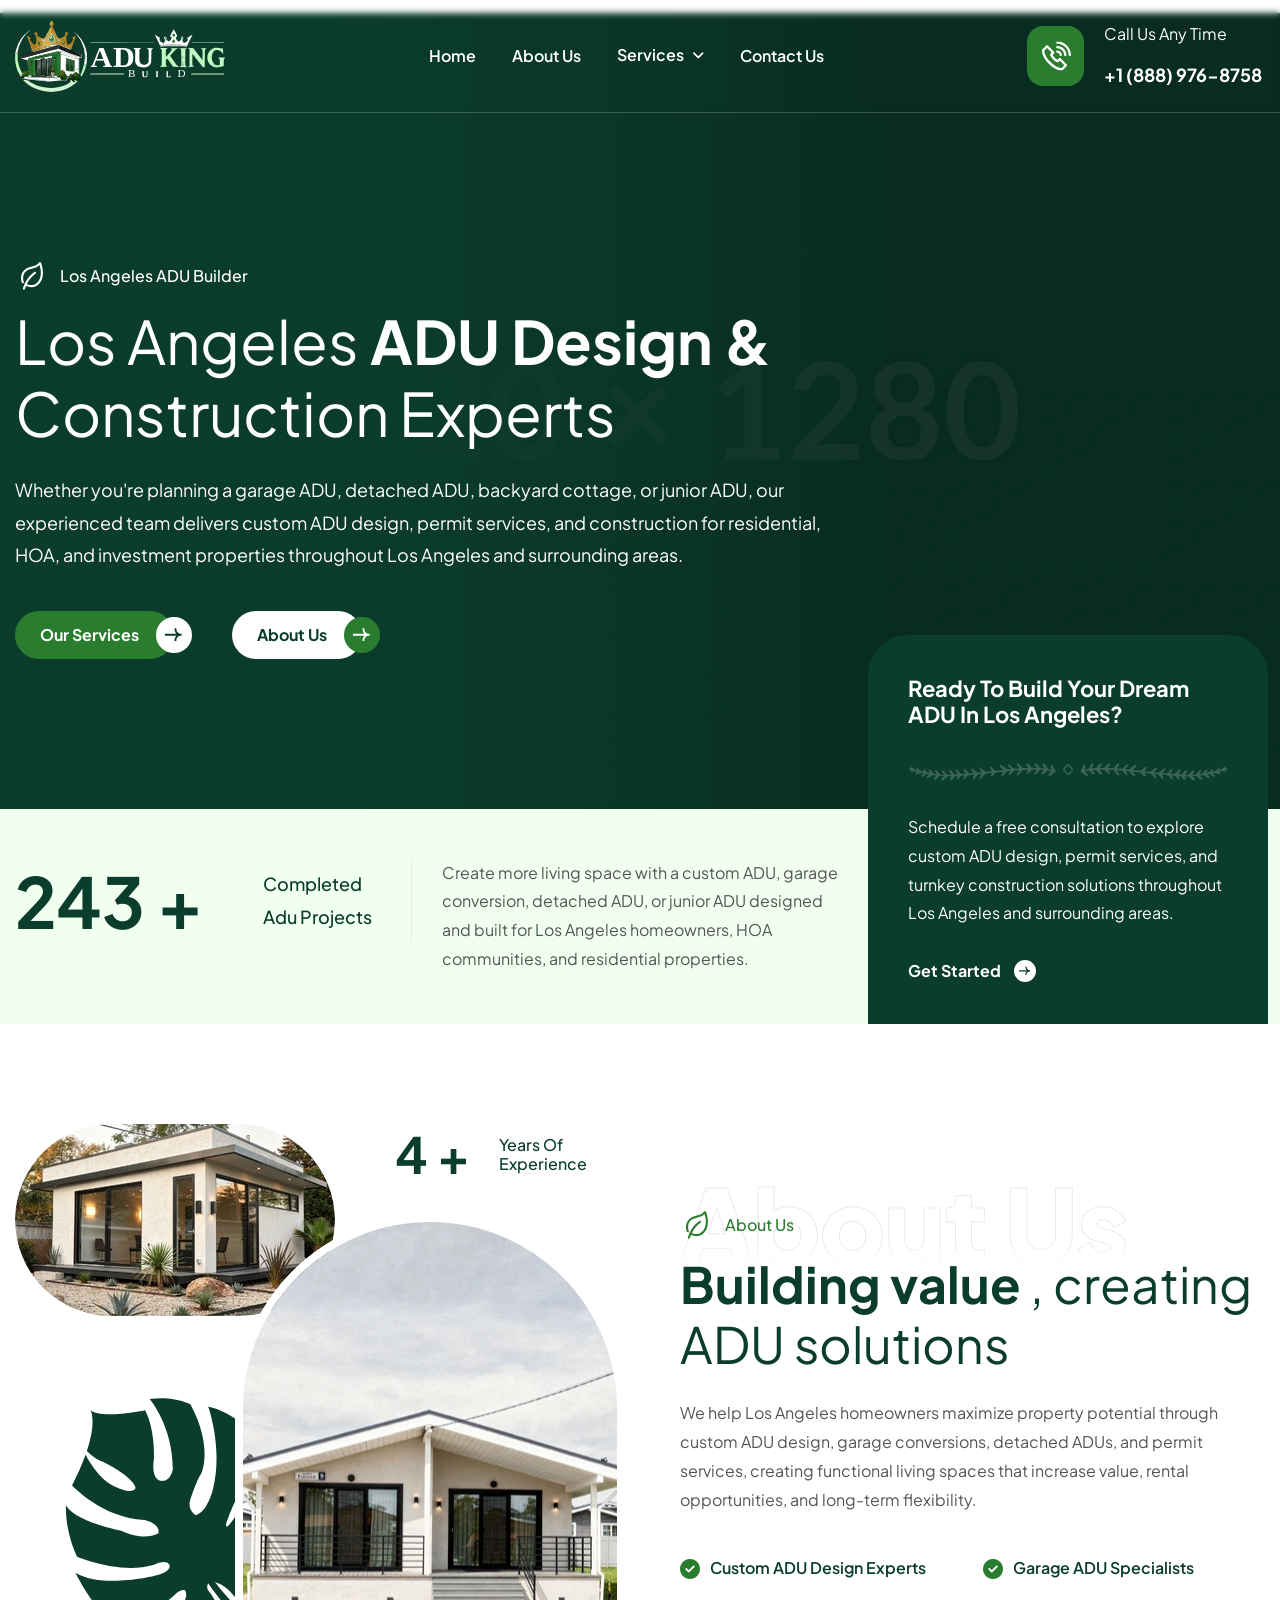
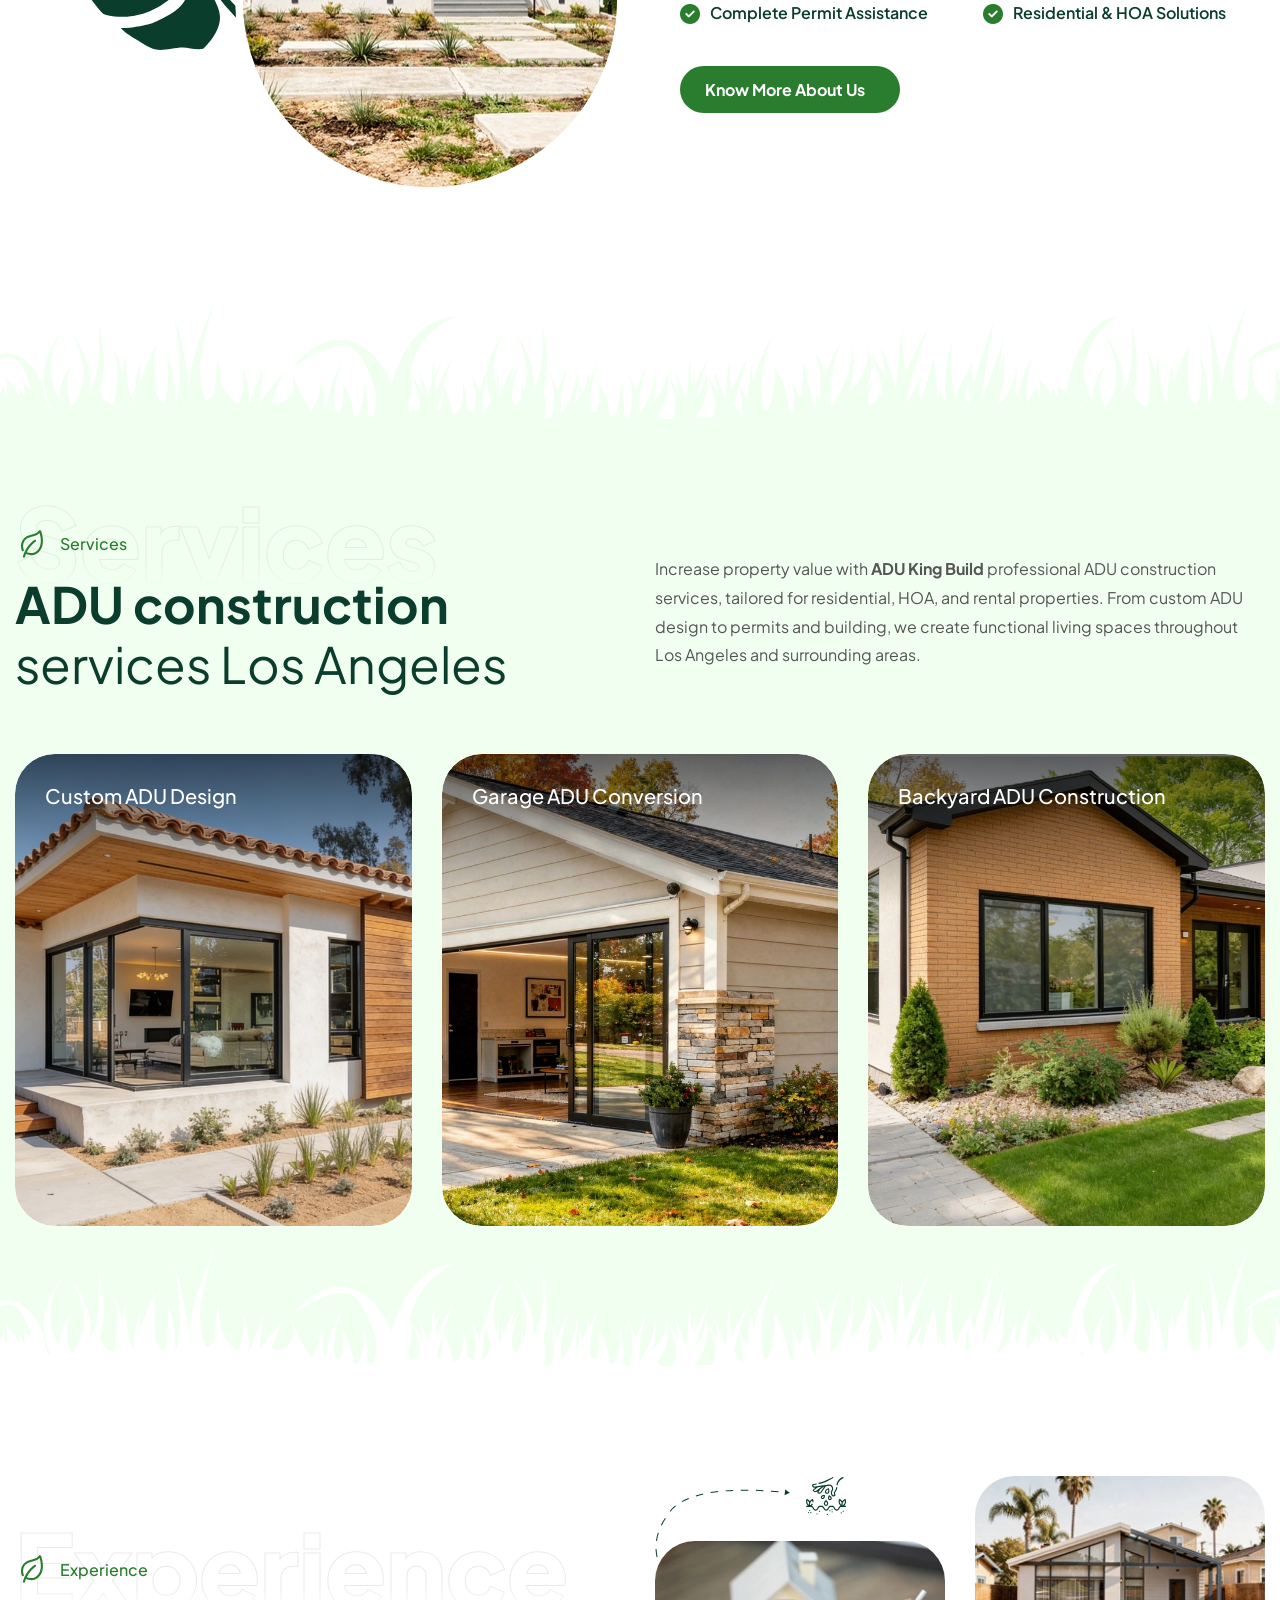
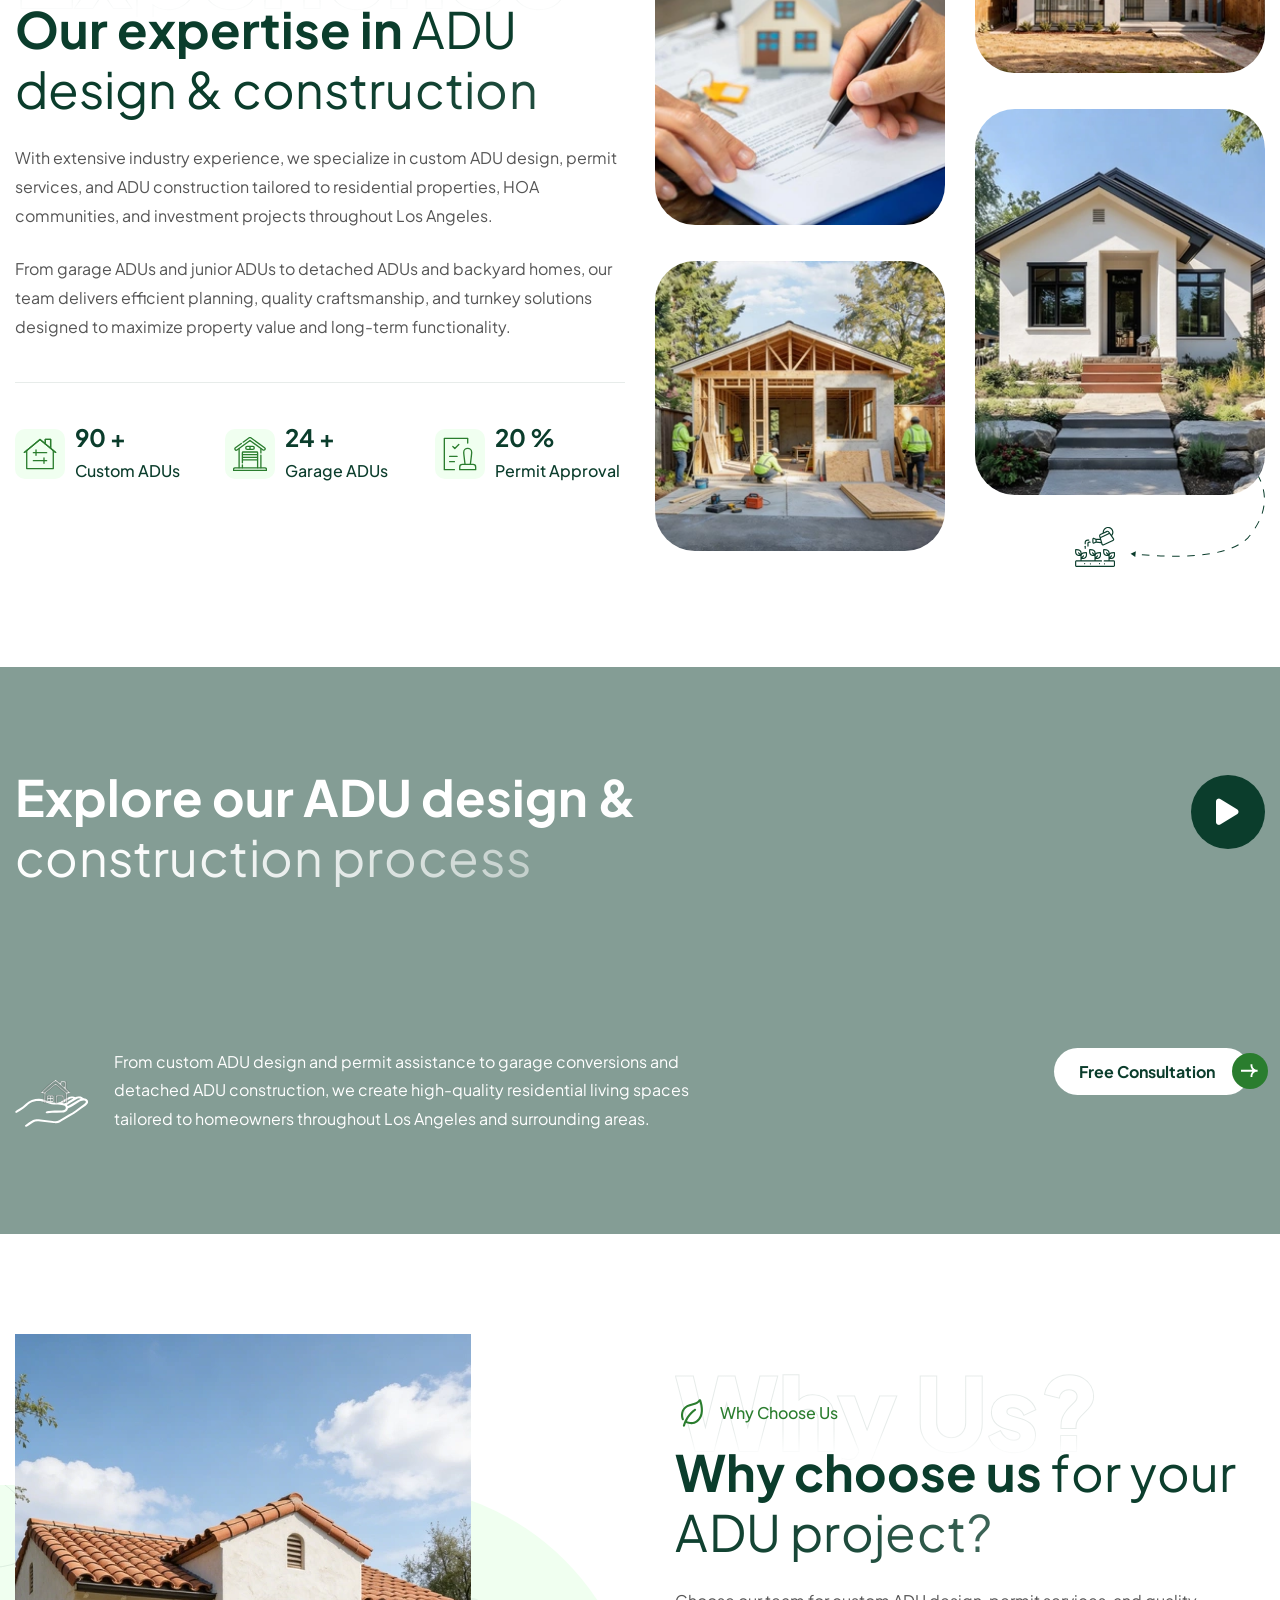
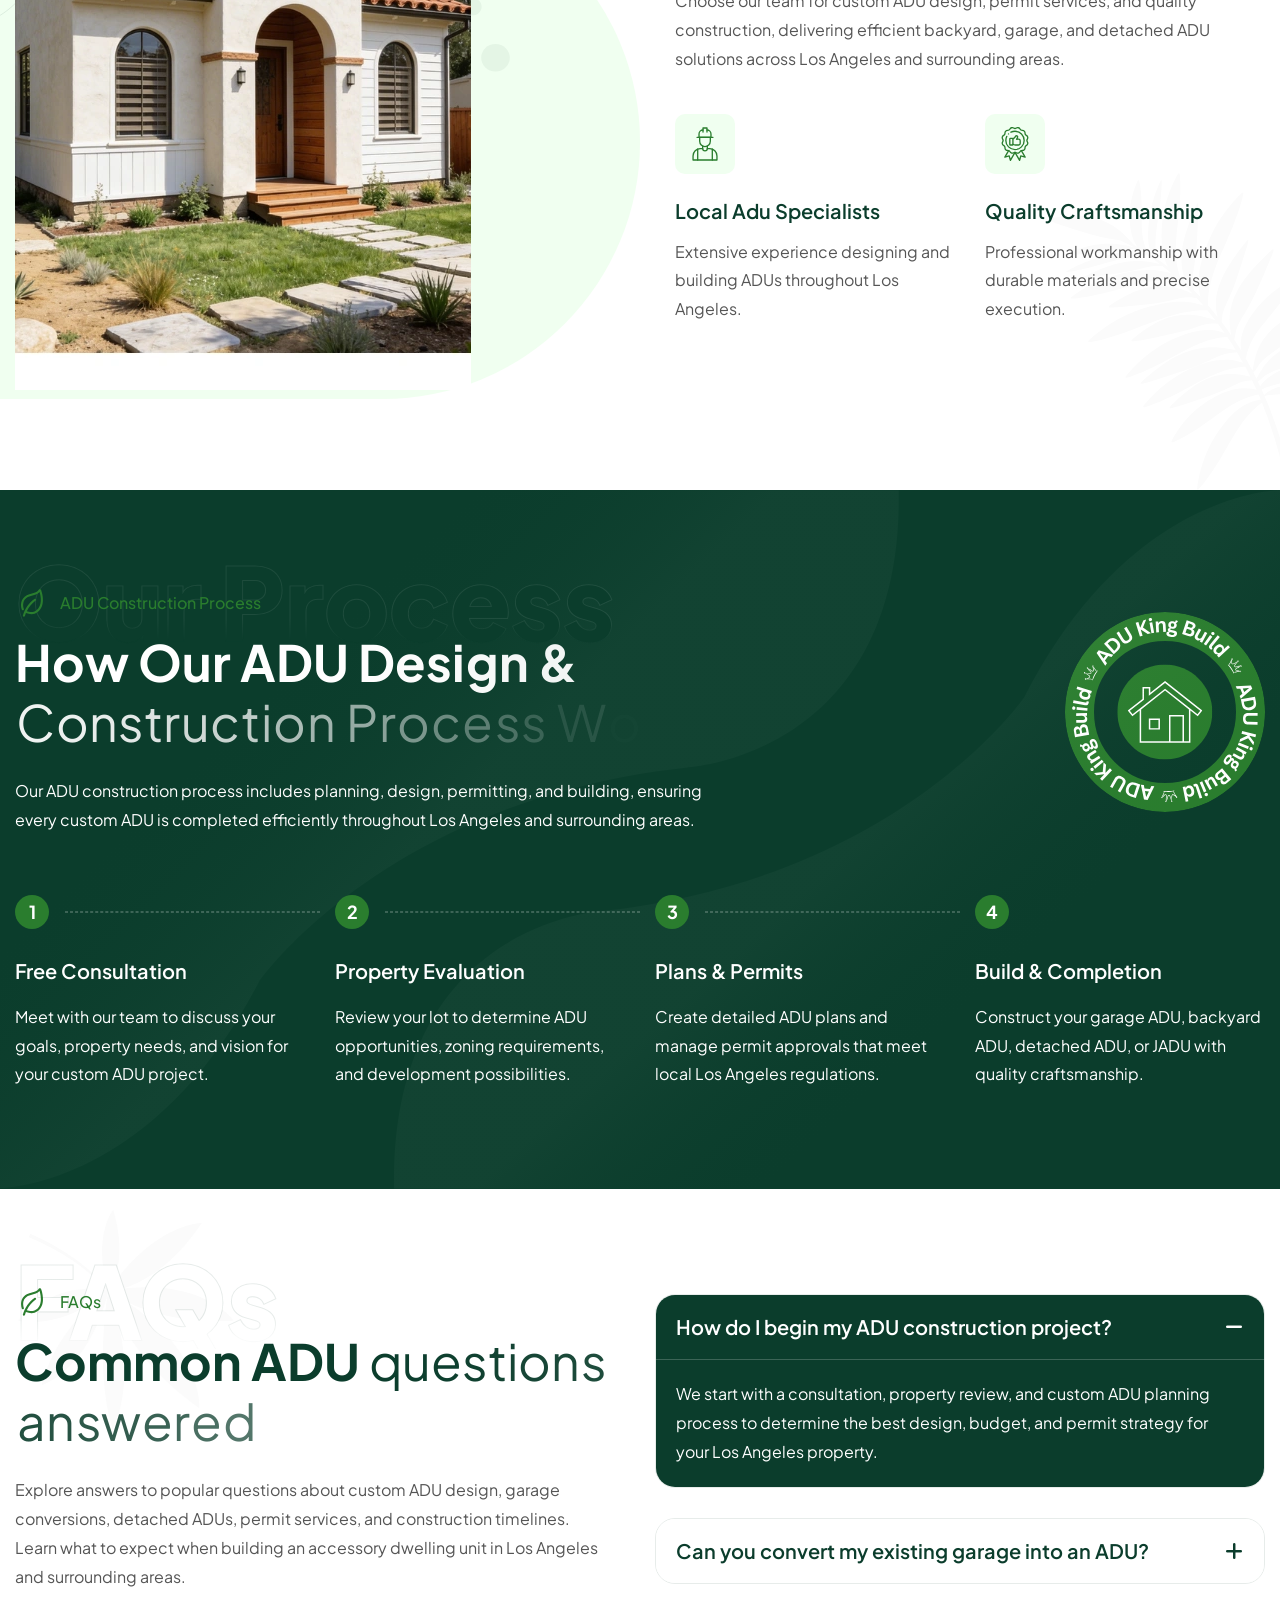
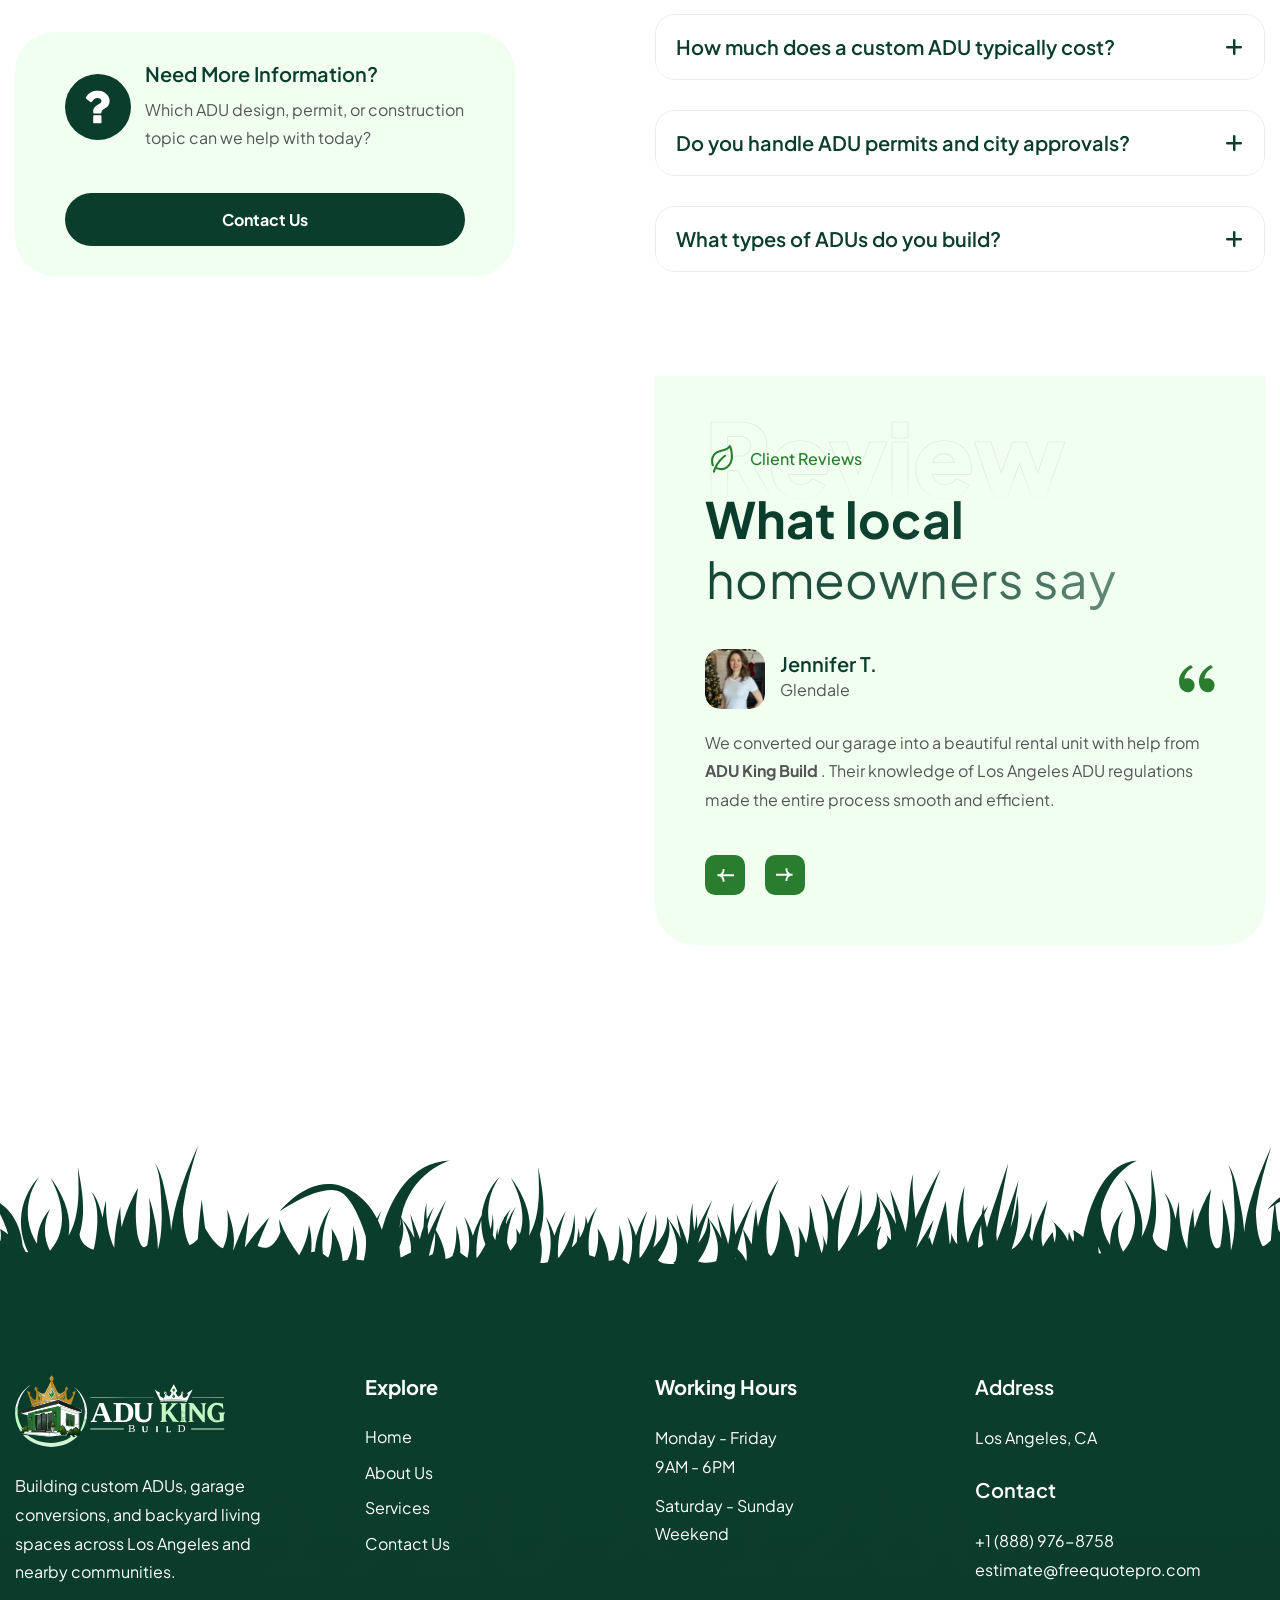
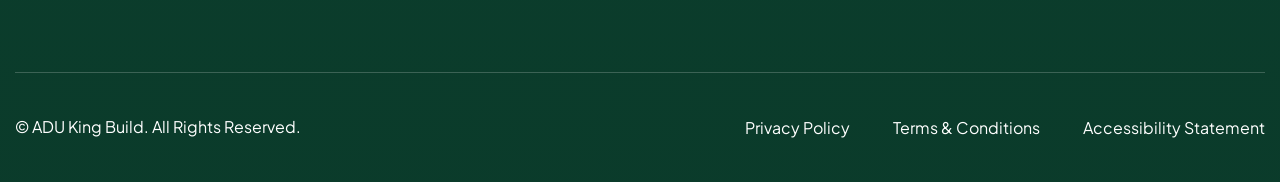
==== commit 4db05d5e: "added schema on home page" ====
--- a/index.html
+++ b/index.html
@@ -81,6 +81,109 @@
 
     <!-- Main Custom Css -->
     <link href="css/custom.css" rel="stylesheet" media="screen" />
+
+    <!-- Schema Markup -->
+    <script type="application/ld+json">
+      {
+        "@context": "https://schema.org",
+        "@type": ["LocalBusiness", "HomeAndConstructionBusiness"],
+        "@id": "https://www.adukingbuild.com/#business",
+        "name": "ADU King Build",
+        "url": "https://www.adukingbuild.com/",
+        "logo": "https://www.adukingbuild.com/images/logo/adu-king-build-logo-1.svg",
+        "image": "https://www.adukingbuild.com/images/resources/our-expertise-garage-adu.webp",
+        "description": "ADU King Build provides custom ADU design, junior ADUs, garage ADUs, backyard ADUs, detached ADUs, and ADU permit services throughout Los Angeles and surrounding areas.",
+        "telephone": "+1 (888) 976-8758",
+        "email": "estimate@freequotepro.com",
+        "priceRange": "$$",
+        "address": {
+          "@type": "PostalAddress",
+          "addressLocality": "Los Angeles",
+          "addressRegion": "CA",
+          "addressCountry": "US"
+        },
+        "areaServed": [
+          {
+            "@type": "City",
+            "name": "Los Angeles"
+          },
+          {
+            "@type": "City",
+            "name": "Pasadena"
+          },
+          {
+            "@type": "City",
+            "name": "Glendale"
+          },
+          {
+            "@type": "City",
+            "name": "Burbank"
+          },
+          {
+            "@type": "City",
+            "name": "Santa Monica"
+          },
+          {
+            "@type": "City",
+            "name": "Culver City"
+          }
+        ],
+        "hasOfferCatalog": {
+          "@type": "OfferCatalog",
+          "name": "ADU Services",
+          "itemListElement": [
+            {
+              "@type": "Offer",
+              "itemOffered": {
+                "@type": "Service",
+                "name": "Custom ADU Design",
+                "description": "Custom ADU design services for Los Angeles homeowners."
+              }
+            },
+            {
+              "@type": "Offer",
+              "itemOffered": {
+                "@type": "Service",
+                "name": "Junior ADU",
+                "description": "Junior ADU planning, design, and construction services."
+              }
+            },
+            {
+              "@type": "Offer",
+              "itemOffered": {
+                "@type": "Service",
+                "name": "Garage ADU",
+                "description": "Garage conversion ADU services for residential properties."
+              }
+            },
+            {
+              "@type": "Offer",
+              "itemOffered": {
+                "@type": "Service",
+                "name": "Backyard ADU",
+                "description": "Backyard ADU design and construction services in Los Angeles."
+              }
+            },
+            {
+              "@type": "Offer",
+              "itemOffered": {
+                "@type": "Service",
+                "name": "Detached ADU",
+                "description": "Detached accessory dwelling unit design and build services."
+              }
+            },
+            {
+              "@type": "Offer",
+              "itemOffered": {
+                "@type": "Service",
+                "name": "ADU Permit Services",
+                "description": "ADU permit assistance, plan coordination, and approval support."
+              }
+            }
+          ]
+        }
+      }
+    </script>
   </head>
   <body>
     <!-- Header Start -->
@@ -301,7 +404,7 @@
               <!-- About Us Body End -->
 
               <div class="hero-content-body wow fadeInUp" data-wow-delay="0.5s">
-                <a href="about.html" class="about-btn">About ADU King Build</a>
+                <a href="about.html" class="about-btn">Know More About Us</a>
               </div>
             </div>
             <!-- About Us Content End -->
